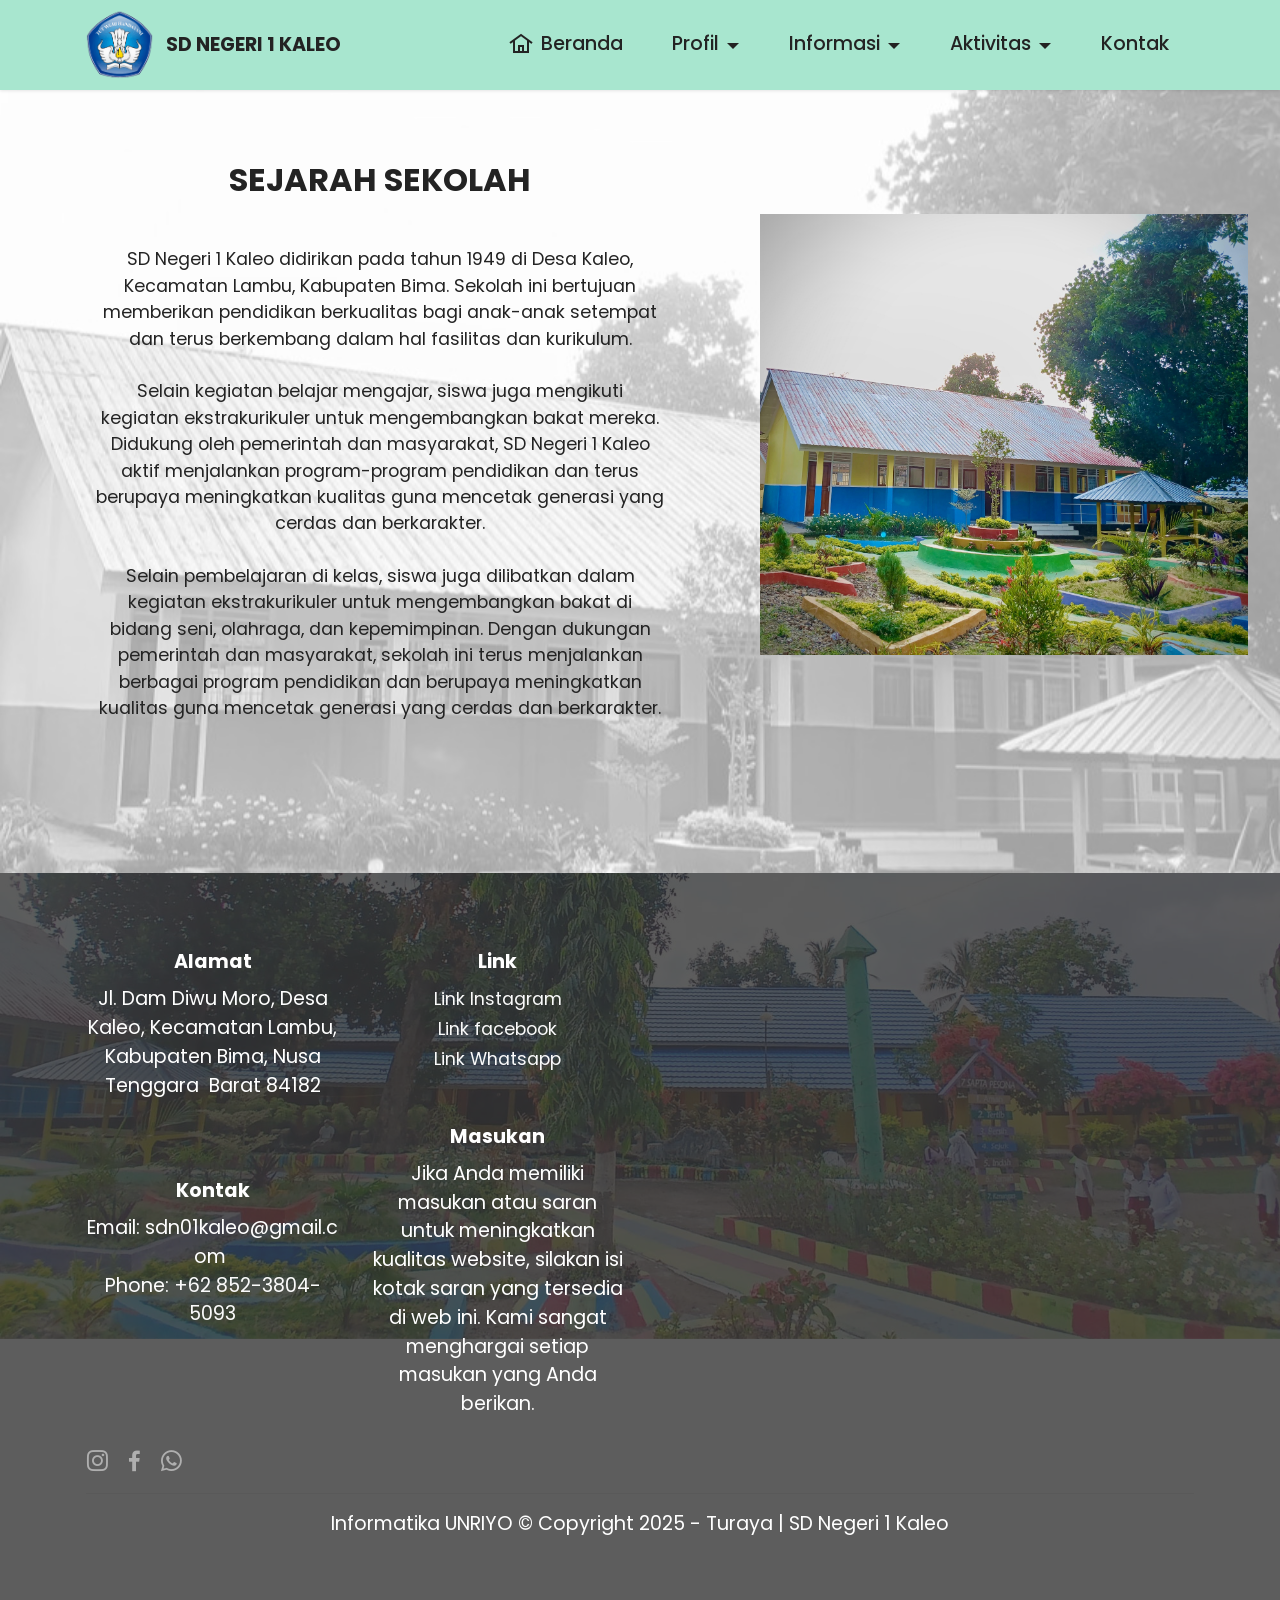
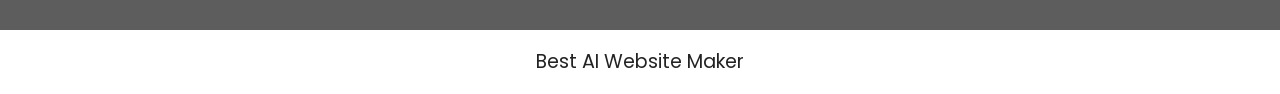
==== page1.html @ a503251d "create github pages" ====
<!DOCTYPE html>
<html  >
<head>
  <!-- Site made with Mobirise Website Builder v6.0.6, https://mobirise.com -->
  <meta charset="UTF-8">
  <meta http-equiv="X-UA-Compatible" content="IE=edge">
  <meta name="generator" content="Mobirise v6.0.6, mobirise.com">
  <meta name="viewport" content="width=device-width, initial-scale=1, minimum-scale=1">
  <link rel="shortcut icon" href="assets/images/lambang-tut-wuri-handayani-removebg-preview-153x156.png" type="image/x-icon">
  <meta name="description" content="">
  
  
  <title>Sejarah Sekolah</title>
  <link rel="stylesheet" href="assets/web/assets/mobirise-icons2/mobirise2.css">
  <link rel="stylesheet" href="assets/bootstrap/css/bootstrap.min.css">
  <link rel="stylesheet" href="assets/bootstrap/css/bootstrap-grid.min.css">
  <link rel="stylesheet" href="assets/bootstrap/css/bootstrap-reboot.min.css">
  <link rel="stylesheet" href="assets/parallax/jarallax.css">
  <link rel="stylesheet" href="assets/dropdown/css/style.css">
  <link rel="stylesheet" href="assets/socicon/css/styles.css">
  <link rel="stylesheet" href="assets/theme/css/style.css">
  <link rel="preload" href="https://fonts.googleapis.com/css?family=Poppins:100,100i,200,200i,300,300i,400,400i,500,500i,600,600i,700,700i,800,800i,900,900i&display=swap" as="style" onload="this.onload=null;this.rel='stylesheet'">
  <noscript><link rel="stylesheet" href="https://fonts.googleapis.com/css?family=Poppins:100,100i,200,200i,300,300i,400,400i,500,500i,600,600i,700,700i,800,800i,900,900i&display=swap"></noscript>
  <link rel="preload" as="style" href="assets/mobirise/css/mbr-additional.css?v=3NUnXp"><link rel="stylesheet" href="assets/mobirise/css/mbr-additional.css?v=3NUnXp" type="text/css">

  
  
  
</head>
<body>
  
  <section data-bs-version="5.1" class="menu menu3 cid-uND3jdGq7U" once="menu" id="menu3-2">
    
    <nav class="navbar navbar-dropdown navbar-fixed-top navbar-expand-lg">
        <div class="container">
            <div class="navbar-brand">
                <span class="navbar-logo">
                    <a href="index.html">
                        <img src="assets/images/lambang-tut-wuri-handayani-removebg-preview-153x156.png" alt="Mobirise" style="height: 4.3rem;">
                    </a>
                </span>
                <span class="navbar-caption-wrap"><a class="navbar-caption text-black display-7" href="index.html">SD NEGERI 1 KALEO</a></span>
            </div>
            <button class="navbar-toggler" type="button" data-toggle="collapse" data-bs-toggle="collapse" data-target="#navbarSupportedContent" data-bs-target="#navbarSupportedContent" aria-controls="navbarNavAltMarkup" aria-expanded="false" aria-label="Toggle navigation">
                <div class="hamburger">
                    <span></span>
                    <span></span>
                    <span></span>
                    <span></span>
                </div>
            </button>
            <div class="collapse navbar-collapse" id="navbarSupportedContent">
                <ul class="navbar-nav nav-dropdown nav-right" data-app-modern-menu="true"><li class="nav-item"><a class="nav-link link text-primary display-7" href="index.html"><span class="mobi-mbri mobi-mbri-home mbr-iconfont mbr-iconfont-btn"></span>Beranda</a></li>
                    <li class="nav-item dropdown"><a class="nav-link link dropdown-toggle text-primary display-7" href="#" data-toggle="dropdown-submenu" data-bs-toggle="dropdown" aria-expanded="false">Profil</a><div class="dropdown-menu"><a class="dropdown-item text-primary display-7" href="page1.html">Sejarah</a><a class="dropdown-item text-primary display-7" href="page2.html">Visi-Misi dan Tujuan<br></a><a class="dropdown-item text-primary display-7" href="page3.html">Struktur Organisasi<br></a><a class="dropdown-item text-primary display-7" href="page4.html">Galeri</a><a class="dropdown-item text-primary display-7" href="page5.html">Fasilitas Sekolah</a><a class="dropdown-item text-primary display-7" href="page6.html">Tenaga Pendidik</a></div></li>
                    <li class="nav-item dropdown"><a class="nav-link link dropdown-toggle text-primary display-7" href="#" data-toggle="dropdown-submenu" data-bs-toggle="dropdown" aria-expanded="false">Informasi</a><div class="dropdown-menu"><a class="dropdown-item text-primary display-7" href="page7.html">Pengumuman</a><a class="dropdown-item text-primary display-7" href="page8.html">Sistem Penerimaan Peserta Didik Baru</a></div>
                    </li><li class="nav-item dropdown"><a class="nav-link link dropdown-toggle text-primary display-7" href="#" aria-expanded="false" data-toggle="dropdown-submenu" data-bs-toggle="dropdown">Aktivitas</a><div class="dropdown-menu"><a class="dropdown-item text-primary display-7" href="page9.html" aria-expanded="false">Kegiatan</a><a class="dropdown-item text-primary display-7" href="page10.html" aria-expanded="false">Ekstrakurikuler</a></div></li><li class="nav-item"><a class="nav-link link text-primary display-7" href="page11.html" aria-expanded="false">Kontak</a></li></ul>
                
                
            </div>
        </div>
    </nav>
</section>

<section data-bs-version="5.1" class="header14 cid-uNDjmhnJLY mbr-parallax-background" id="header14-o">

    

    <div class="mbr-overlay" style="opacity: 0.6; background-color: rgb(255, 255, 255);"></div>

    <div class="container-fluid">
        <div class="row justify-content-center align-items-center">
            <div class="col-12 col-md-5 image-wrapper">
                <img src="assets/images/gedung.jpeg" alt="Mobirise">
            </div>
            <div class="col-12 col-md">
                <div class="text-wrapper">
                    <h1 class="mbr-section-title mbr-fonts-style mb-3 display-5">
                        <strong><br></strong><br><strong>SEJARAH SEKOLAH</strong><strong><br></strong></h1>
                    <p class="mbr-text mbr-fonts-style display-4"><br>SD Negeri 1 Kaleo didirikan pada tahun 1949 di Desa Kaleo, Kecamatan Lambu, Kabupaten Bima. Sekolah ini bertujuan memberikan pendidikan berkualitas bagi anak-anak setempat dan terus berkembang dalam hal fasilitas dan kurikulum.<br><br>Selain kegiatan belajar mengajar, siswa juga mengikuti kegiatan ekstrakurikuler untuk mengembangkan bakat mereka. Didukung oleh pemerintah dan masyarakat, SD Negeri 1 Kaleo aktif menjalankan program-program pendidikan dan terus berupaya meningkatkan kualitas guna mencetak generasi yang cerdas dan berkarakter.<br><br>Selain pembelajaran di kelas, siswa juga dilibatkan dalam kegiatan ekstrakurikuler untuk mengembangkan bakat di bidang seni, olahraga, dan kepemimpinan. Dengan dukungan pemerintah dan masyarakat, sekolah ini terus menjalankan berbagai program pendidikan dan berupaya meningkatkan kualitas guna mencetak generasi yang cerdas dan berkarakter.</p><p></p><p></p><p></p><br><p></p><p></p><p></p><p></p><p>&nbsp; &nbsp;&nbsp;</p><p></p>
                    
                </div>
            </div>
        </div>
    </div>
</section>

<section data-bs-version="5.1" class="footer6 cid-uNDjqz9mvF mbr-parallax-background" once="footers" id="footer6-p">

    

    <div class="mbr-overlay" style="opacity: 0.8; background-color: rgb(53, 53, 53);"></div>

    <div class="container">
        <div class="row content mbr-white">
            <div class="col-12 col-md-3 mbr-fonts-style display-7">
                <h5 class="mbr-section-subtitle mbr-fonts-style mb-2 display-7">
                    <strong>Alamat</strong></h5>
                <p class="mbr-text mbr-fonts-style display-7">Jl. Dam Diwu Moro, Desa Kaleo, Kecamatan Lambu, Kabupaten Bima, Nusa Tenggara&nbsp; Barat 84182</p> <br>
                <h5 class="mbr-section-subtitle mbr-fonts-style mb-2 mt-4 display-7"><strong>Kontak</strong></h5>
                <p class="mbr-text mbr-fonts-style mb-4 display-7">
                    Email:&nbsp;sdn01kaleo@gmail.com&nbsp;<br>
                    Phone: <a href="tel:+6285238045093" class="text-white">+62 852-3804-5093</a><br></p>
            </div>
            <div class="col-12 col-md-3 mbr-fonts-style display-4">
                <h5 class="mbr-section-subtitle mbr-fonts-style mb-2 display-7">
                    <strong>Link</strong></h5>
                <ul class="list mbr-fonts-style mb-4 display-4">
                    <li class="mbr-text item-wrap"><a href="https://www.instagram.com/sdn1kaleo_official?igsh=MXcyemF6dzR6Y2NydA%3D%3D&utm_source=qr" class="text-white">Link&nbsp;Instagram</a></li><a href="https://www.instagram.com/sdn1kaleo_official?igsh=MXcyemF6dzR6Y2NydA%3D%3D&utm_source=qr" class="text-primary">
                    </a><li class="mbr-text item-wrap"><a href="https://www.facebook.com/profile.php?id=100089168240609&mibextid=wwXIfr&mibextid=wwXIfr" class="text-white text-primary">Link facebook</a></li><li class="mbr-text item-wrap"><a href="https://wa.me/6285238045093" class="text-white">Link Whatsapp</a></li>
                </ul>
                <h5 class="mbr-section-subtitle mbr-fonts-style mb-2 mt-5 display-7"><strong>Masukan</strong></h5>
                <p class="mbr-text mbr-fonts-style mb-4 display-7">Jika Anda memiliki masukan atau saran untuk meningkatkan kualitas website, silakan isi kotak saran yang tersedia di web ini. Kami sangat menghargai setiap masukan yang Anda berikan.
                </p>
            </div>
            <div class="col-12 col-md-6">
                <div class="google-map"><iframe frameborder="0" style="border:0" src="https://www.google.com/maps/embed?pb=!1m14!1m8!1m3!1d317.45353142539034!2d118.96976857111771!3d-8.576468698439877!3m2!1i1024!2i768!4f13.1!3m3!1m2!1s0x2db5996d97cd1fa3%3A0xad71e344f1a1a4b1!2sKaleo!5e1!3m2!1sen!2sid!4v1747986948849!5m2!1sen!2sid" allowfullscreen=""></iframe></div>
            </div>
            <div class="col-md-6">
                <div class="social-list align-left">
                    <div class="soc-item">
                        <a href="https://www.instagram.com/sdn1kaleo_official?igsh=MXcyemF6dzR6Y2NydA%3D%3D&utm_source=qr">
                            <span class="mbr-iconfont mbr-iconfont-social socicon-instagram socicon"></span>
                        </a>
                    </div>
                    <div class="soc-item">
                        
                            <a href="https://www.facebook.com/profile.php?id=100089168240609&mibextid=wwXIfr&mibextid=wwXIfr"><span class="mbr-iconfont mbr-iconfont-social socicon-facebook socicon"></span></a>
                        
                    </div>
                    <div class="soc-item">
                        <a href="https://wa.me/6285238045093" target="_blank">
                            <span class="mbr-iconfont mbr-iconfont-social socicon-whatsapp socicon"></span>
                        </a>
                    </div>
                    
                    
                    
                </div>
            </div>
        </div>
        <div class="footer-lower">
            <div class="media-container-row">
                <div class="col-sm-12">
                    <hr>
                </div>
            </div>
            <div class="col-sm-12 copyright pl-0">
                <p class="mbr-text mbr-fonts-style mbr-white display-7">Informatika UNRIYO © Copyright 2025 - Turaya | SD Negeri 1 Kaleo</p>
            </div>
        </div>
    </div>
</section><section class="display-7" style="padding: 0;align-items: center;justify-content: center;flex-wrap: wrap;    align-content: center;display: flex;position: relative;height: 4rem;"><a href="https://mobiri.se/3966347" style="flex: 1 1;height: 4rem;position: absolute;width: 100%;z-index: 1;"><img alt="" style="height: 4rem;" src="[data-uri]"></a><p style="margin: 0;text-align: center;" class="display-7">&#8204;</p><a style="z-index:1" href="https://mobirise.com/builder/ai-website-maker.html">Best AI Website Maker</a></section><script src="assets/bootstrap/js/bootstrap.bundle.min.js"></script>  <script src="assets/parallax/jarallax.js"></script>  <script src="assets/smoothscroll/smooth-scroll.js"></script>  <script src="assets/ytplayer/index.js"></script>  <script src="assets/dropdown/js/navbar-dropdown.js"></script>  <script src="assets/theme/js/script.js"></script>  
  
  
</body>
</html>
---- assets/web/assets/mobirise-icons2/mobirise2.css ----
@font-face {
  font-family: 'Moririse2';
  font-display: swap;
  src:  url('mobirise2.eot?f2bix4');
  src:  url('mobirise2.eot?f2bix4#iefix') format('embedded-opentype'),
    url('mobirise2.ttf?f2bix4') format('truetype'),
    url('mobirise2.woff?f2bix4') format('woff'),
    url('mobirise2.svg?f2bix4#mobirise2') format('svg');
  font-weight: normal;
  font-style: normal;
}

[class^="mobi-"], [class*=" mobi-"] {
  /* use !important to prevent issues with browser extensions that change fonts */
  font-family: 'Moririse2' !important;
  speak: none;
  font-style: normal;
  font-weight: normal;
  font-variant: normal;
  text-transform: none;
  line-height: 1;

  /* Better Font Rendering =========== */
  -webkit-font-smoothing: antialiased;
  -moz-osx-font-smoothing: grayscale;
}

.mobi-mbri-add-submenu:before {
  content: "\e900";
}
.mobi-mbri-alert:before {
  content: "\e901";
}
.mobi-mbri-align-center:before {
  content: "\e902";
}
.mobi-mbri-align-justify:before {
  content: "\e903";
}
.mobi-mbri-align-left:before {
  content: "\e904";
}
.mobi-mbri-align-right:before {
  content: "\e905";
}
.mobi-mbri-android:before {
  content: "\e906";
}
.mobi-mbri-apple:before {
  content: "\e907";
}
.mobi-mbri-arrow-down:before {
  content: "\e908";
}
.mobi-mbri-arrow-next:before {
  content: "\e909";
}
.mobi-mbri-arrow-prev:before {
  content: "\e90a";
}
.mobi-mbri-arrow-up:before {
  content: "\e90b";
}
.mobi-mbri-bold:before {
  content: "\e90c";
}
.mobi-mbri-bookmark:before {
  content: "\e90d";
}
.mobi-mbri-bootstrap:before {
  content: "\e90e";
}
.mobi-mbri-briefcase:before {
  content: "\e90f";
}
.mobi-mbri-browse:before {
  content: "\e910";
}
.mobi-mbri-bulleted-list:before {
  content: "\e911";
}
.mobi-mbri-calendar:before {
  content: "\e912";
}
.mobi-mbri-camera:before {
  content: "\e913";
}
.mobi-mbri-cart-add:before {
  content: "\e914";
}
.mobi-mbri-cart-full:before {
  content: "\e915";
}
.mobi-mbri-cash:before {
  content: "\e916";
}
.mobi-mbri-change-style:before {
  content: "\e917";
}
.mobi-mbri-chat:before {
  content: "\e918";
}
.mobi-mbri-clock:before {
  content: "\e919";
}
.mobi-mbri-close:before {
  content: "\e91a";
}
.mobi-mbri-cloud:before {
  content: "\e91b";
}
.mobi-mbri-code:before {
  content: "\e91c";
}
.mobi-mbri-contact-form:before {
  content: "\e91d";
}
.mobi-mbri-credit-card:before {
  content: "\e91e";
}
.mobi-mbri-cursor-click:before {
  content: "\e91f";
}
.mobi-mbri-cust-feedback:before {
  content: "\e920";
}
.mobi-mbri-database:before {
  content: "\e921";
}
.mobi-mbri-delivery:before {
  content: "\e922";
}
.mobi-mbri-desktop:before {
  content: "\e923";
}
.mobi-mbri-devices:before {
  content: "\e924";
}
.mobi-mbri-down:before {
  content: "\e925";
}
.mobi-mbri-download-2:before {
  content: "\e926";
}
.mobi-mbri-download:before {
  content: "\e927";
}
.mobi-mbri-drag-n-drop-2:before {
  content: "\e928";
}
.mobi-mbri-drag-n-drop:before {
  content: "\e929";
}
.mobi-mbri-edit-2:before {
  content: "\e92a";
}
.mobi-mbri-edit:before {
  content: "\e92b";
}
.mobi-mbri-error:before {
  content: "\e92c";
}
.mobi-mbri-extension:before {
  content: "\e92d";
}
.mobi-mbri-features:before {
  content: "\e92e";
}
.mobi-mbri-file:before {
  content: "\e92f";
}
.mobi-mbri-flag:before {
  content: "\e930";
}
.mobi-mbri-folder:before {
  content: "\e931";
}
.mobi-mbri-gift:before {
  content: "\e932";
}
.mobi-mbri-github:before {
  content: "\e933";
}
.mobi-mbri-globe-2:before {
  content: "\e934";
}
.mobi-mbri-globe:before {
  content: "\e935";
}
.mobi-mbri-growing-chart:before {
  content: "\e936";
}
.mobi-mbri-hearth:before {
  content: "\e937";
}
.mobi-mbri-help:before {
  content: "\e938";
}
.mobi-mbri-home:before {
  content: "\e939";
}
.mobi-mbri-hot-cup:before {
  content: "\e93a";
}
.mobi-mbri-idea:before {
  content: "\e93b";
}
.mobi-mbri-image-gallery:before {
  content: "\e93c";
}
.mobi-mbri-image-slider:before {
  content: "\e93d";
}
.mobi-mbri-info:before {
  content: "\e93e";
}
.mobi-mbri-italic:before {
  content: "\e93f";
}
.mobi-mbri-key:before {
  content: "\e940";
}
.mobi-mbri-laptop:before {
  content: "\e941";
}
.mobi-mbri-layers:before {
  content: "\e942";
}
.mobi-mbri-left-right:before {
  content: "\e943";
}
.mobi-mbri-left:before {
  content: "\e944";
}
.mobi-mbri-letter:before {
  content: "\e945";
}
.mobi-mbri-like:before {
  content: "\e946";
}
.mobi-mbri-link:before {
  content: "\e947";
}
.mobi-mbri-lock:before {
  content: "\e948";
}
.mobi-mbri-login:before {
  content: "\e949";
}
.mobi-mbri-logout:before {
  content: "\e94a";
}
.mobi-mbri-magic-stick:before {
  content: "\e94b";
}
.mobi-mbri-map-pin:before {
  content: "\e94c";
}
.mobi-mbri-menu:before {
  content: "\e94d";
}
.mobi-mbri-mobile-2:before {
  content: "\e94e";
}
.mobi-mbri-mobile-horizontal:before {
  content: "\e94f";
}
.mobi-mbri-mobile:before {
  content: "\e950";
}
.mobi-mbri-mobirise:before {
  content: "\e951";
}
.mobi-mbri-more-horizontal:before {
  content: "\e952";
}
.mobi-mbri-more-vertical:before {
  content: "\e953";
}
.mobi-mbri-music:before {
  content: "\e954";
}
.mobi-mbri-new-file:before {
  content: "\e955";
}
.mobi-mbri-numbered-list:before {
  content: "\e956";
}
.mobi-mbri-opened-folder:before {
  content: "\e957";
}
.mobi-mbri-pages:before {
  content: "\e958";
}
.mobi-mbri-paper-plane:before {
  content: "\e959";
}
.mobi-mbri-paperclip:before {
  content: "\e95a";
}
.mobi-mbri-phone:before {
  content: "\e95b";
}
.mobi-mbri-photo:before {
  content: "\e95c";
}
.mobi-mbri-photos:before {
  content: "\e95d";
}
.mobi-mbri-pin:before {
  content: "\e95e";
}
.mobi-mbri-play:before {
  content: "\e95f";
}
.mobi-mbri-plus:before {
  content: "\e960";
}
.mobi-mbri-preview:before {
  content: "\e961";
}
.mobi-mbri-print:before {
  content: "\e962";
}
.mobi-mbri-protect:before {
  content: "\e963";
}
.mobi-mbri-question:before {
  content: "\e964";
}
.mobi-mbri-quote-left:before {
  content: "\e965";
}
.mobi-mbri-quote-right:before {
  content: "\e966";
}
.mobi-mbri-redo:before {
  content: "\e967";
}
.mobi-mbri-refresh:before {
  content: "\e968";
}
.mobi-mbri-responsive-2:before {
  content: "\e969";
}
.mobi-mbri-responsive:before {
  content: "\e96a";
}
.mobi-mbri-right:before {
  content: "\e96b";
}
.mobi-mbri-rocket:before {
  content: "\e96c";
}
.mobi-mbri-sad-face:before {
  content: "\e96d";
}
.mobi-mbri-sale:before {
  content: "\e96e";
}
.mobi-mbri-save:before {
  content: "\e96f";
}
.mobi-mbri-search:before {
  content: "\e970";
}
.mobi-mbri-setting-2:before {
  content: "\e971";
}
.mobi-mbri-setting-3:before {
  content: "\e972";
}
.mobi-mbri-setting:before {
  content: "\e973";
}
.mobi-mbri-share:before {
  content: "\e974";
}
.mobi-mbri-shopping-bag:before {
  content: "\e975";
}
.mobi-mbri-shopping-basket:before {
  content: "\e976";
}
.mobi-mbri-shopping-cart:before {
  content: "\e977";
}
.mobi-mbri-sites:before {
  content: "\e978";
}
.mobi-mbri-smile-face:before {
  content: "\e979";
}
.mobi-mbri-speed:before {
  content: "\e97a";
}
.mobi-mbri-star:before {
  content: "\e97b";
}
.mobi-mbri-success:before {
  content: "\e97c";
}
.mobi-mbri-sun:before {
  content: "\e97d";
}
.mobi-mbri-sun2:before {
  content: "\e97e";
}
.mobi-mbri-tablet-vertical:before {
  content: "\e97f";
}
.mobi-mbri-tablet:before {
  content: "\e980";
}
.mobi-mbri-target:before {
  content: "\e981";
}
.mobi-mbri-timer:before {
  content: "\e982";
}
.mobi-mbri-to-ftp:before {
  content: "\e983";
}
.mobi-mbri-to-local-drive:before {
  content: "\e984";
}
.mobi-mbri-touch-swipe:before {
  content: "\e985";
}
.mobi-mbri-touch:before {
  content: "\e986";
}
.mobi-mbri-trash:before {
  content: "\e987";
}
.mobi-mbri-underline:before {
  content: "\e988";
}
.mobi-mbri-undo:before {
  content: "\e989";
}
.mobi-mbri-unlink:before {
  content: "\e98a";
}
.mobi-mbri-unlock:before {
  content: "\e98b";
}
.mobi-mbri-up-down:before {
  content: "\e98c";
}
.mobi-mbri-up:before {
  content: "\e98d";
}
.mobi-mbri-update:before {
  content: "\e98e";
}
.mobi-mbri-upload-2:before {
  content: "\e98f";
}
.mobi-mbri-upload:before {
  content: "\e990";
}
.mobi-mbri-user-2:before {
  content: "\e991";
}
.mobi-mbri-user:before {
  content: "\e992";
}
.mobi-mbri-users:before {
  content: "\e993";
}
.mobi-mbri-video-play:before {
  content: "\e994";
}
.mobi-mbri-video:before {
  content: "\e995";
}
.mobi-mbri-watch:before {
  content: "\e996";
}
.mobi-mbri-website-theme-2:before {
  content: "\e997";
}
.mobi-mbri-website-theme:before {
  content: "\e998";
}
.mobi-mbri-wifi:before {
  content: "\e999";
}
.mobi-mbri-windows:before {
  content: "\e99a";
}
.mobi-mbri-zoom-in:before {
  content: "\e99b";
}
.mobi-mbri-zoom-out:before {
  content: "\e99c";
}
---- assets/parallax/jarallax.css ----
.jarallax {
    position: relative;
    z-index: 0;
}
.jarallax > .jarallax-img {
    position: absolute;
    object-fit: cover;
    /* support for plugin https://github.com/bfred-it/object-fit-images */
    font-family: 'object-fit: cover;';
    top: 0;
    left: 0;
    width: 100%;
    height: 100%;
    z-index: -1;
}
---- assets/dropdown/css/style.css ----
.navbar-dropdown {
  left: 0;
  padding: 0;
  position: absolute;
  right: 0;
  top: 0;
  transition: all 0.45s ease;
  z-index: 1030;
  background: #282828; }
  .navbar-dropdown .navbar-logo {
    margin-right: 0.8rem;
    transition: margin 0.3s ease-in-out;
    vertical-align: middle; }
    .navbar-dropdown .navbar-logo img {
      height: 3.125rem;
      transition: all 0.3s ease-in-out; }
    .navbar-dropdown .navbar-logo.mbr-iconfont {
      font-size: 3.125rem;
      line-height: 3.125rem; }
  .navbar-dropdown .navbar-caption {
    font-weight: 700;
    white-space: normal;
    vertical-align: -4px;
    line-height: 3.125rem !important; }
    .navbar-dropdown .navbar-caption, .navbar-dropdown .navbar-caption:hover {
      color: inherit;
      text-decoration: none; }
  .navbar-dropdown .mbr-iconfont + .navbar-caption {
    vertical-align: -1px; }
  .navbar-dropdown.navbar-fixed-top {
    position: fixed; }
  .navbar-dropdown .navbar-brand span {
    vertical-align: -4px; }
  .navbar-dropdown.bg-color.transparent {
    background: none; }
  .navbar-dropdown.navbar-short .navbar-brand {
    padding: 0.625rem 0; }
    .navbar-dropdown.navbar-short .navbar-brand span {
      vertical-align: -1px; }
  .navbar-dropdown.navbar-short .navbar-caption {
    line-height: 2.375rem !important;
    vertical-align: -2px; }
  .navbar-dropdown.navbar-short .navbar-logo {
    margin-right: 0.5rem; }
    .navbar-dropdown.navbar-short .navbar-logo img {
      height: 2.375rem; }
    .navbar-dropdown.navbar-short .navbar-logo.mbr-iconfont {
      font-size: 2.375rem;
      line-height: 2.375rem; }
  .navbar-dropdown.navbar-short .mbr-table-cell {
    height: 3.625rem; }
  .navbar-dropdown .navbar-close {
    left: 0.6875rem;
    position: fixed;
    top: 0.75rem;
    z-index: 1000; }
  .navbar-dropdown .hamburger-icon {
    content: "";
    display: inline-block;
    vertical-align: middle;
    width: 16px;
    -webkit-box-shadow: 0 -6px 0 1px #282828,0 0 0 1px #282828,0 6px 0 1px #282828;
    -moz-box-shadow: 0 -6px 0 1px #282828,0 0 0 1px #282828,0 6px 0 1px #282828;
    box-shadow: 0 -6px 0 1px #282828,0 0 0 1px #282828,0 6px 0 1px #282828; }

.dropdown-menu .dropdown-toggle[data-toggle="dropdown-submenu"]::after {
  border-bottom: 0.35em solid transparent;
  border-left: 0.35em solid;
  border-right: 0;
  border-top: 0.35em solid transparent;
  margin-left: 0.3rem; }

.dropdown-menu .dropdown-item:focus {
  outline: 0; }

.nav-dropdown {
  font-size: 0.75rem;
  font-weight: 500;
  height: auto !important; }
  .nav-dropdown .nav-btn {
    padding-left: 1rem; }
  .nav-dropdown .link {
    margin: .667em 1.667em;
    font-weight: 500;
    padding: 0;
    transition: color .2s ease-in-out; }
    .nav-dropdown .link.dropdown-toggle {
      margin-right: 2.583em; }
      .nav-dropdown .link.dropdown-toggle::after {
        margin-left: .25rem;
        border-top: 0.35em solid;
        border-right: 0.35em solid transparent;
        border-left: 0.35em solid transparent;
        border-bottom: 0; }
      .nav-dropdown .link.dropdown-toggle[aria-expanded="true"] {
        margin: 0;
        padding: 0.667em 3.263em  0.667em 1.667em; }
  .nav-dropdown .link::after,
  .nav-dropdown .dropdown-item::after {
    color: inherit; }
  .nav-dropdown .btn {
    font-size: 0.75rem;
    font-weight: 700;
    letter-spacing: 0;
    margin-bottom: 0;
    padding-left: 1.25rem;
    padding-right: 1.25rem; }
  .nav-dropdown .dropdown-menu {
    border-radius: 0;
    border: 0;
    left: 0;
    margin: 0;
    padding-bottom: 1.25rem;
    padding-top: 1.25rem;
    position: relative; }
  .nav-dropdown .dropdown-submenu {
    margin-left: 0.125rem;
    top: 0; }
  .nav-dropdown .dropdown-item {
    font-weight: 500;
    line-height: 2;
    padding: 0.3846em 4.615em 0.3846em 1.5385em;
    position: relative;
    transition: color .2s ease-in-out, background-color .2s ease-in-out; }
    .nav-dropdown .dropdown-item::after {
      margin-top: -0.3077em;
      position: absolute;
      right: 1.1538em;
      top: 50%; }
    .nav-dropdown .dropdown-item:focus, .nav-dropdown .dropdown-item:hover {
      background: none; }

@media (max-width: 767px) {
  .nav-dropdown.navbar-toggleable-sm {
    bottom: 0;
    display: none;
    left: 0;
    overflow-x: hidden;
    position: fixed;
    top: 0;
    transform: translateX(-100%);
    -ms-transform: translateX(-100%);
    -webkit-transform: translateX(-100%);
    width: 18.75rem;
    z-index: 999; } }
.nav-dropdown.navbar-toggleable-xl {
  bottom: 0;
  display: none;
  left: 0;
  overflow-x: hidden;
  position: fixed;
  top: 0;
  transform: translateX(-100%);
  -ms-transform: translateX(-100%);
  -webkit-transform: translateX(-100%);
  width: 18.75rem;
  z-index: 999; }

.nav-dropdown-sm {
  display: block !important;
  overflow-x: hidden;
  overflow: auto;
  padding-top: 3.875rem; }
  .nav-dropdown-sm::after {
    content: "";
    display: block;
    height: 3rem;
    width: 100%; }
  .nav-dropdown-sm.collapse.in ~ .navbar-close {
    display: block !important; }
  .nav-dropdown-sm.collapsing, .nav-dropdown-sm.collapse.in {
    transform: translateX(0);
    -ms-transform: translateX(0);
    -webkit-transform: translateX(0);
    transition: all 0.25s ease-out;
    -webkit-transition: all 0.25s ease-out;
    background: #282828; }
  .nav-dropdown-sm.collapsing[aria-expanded="false"] {
    transform: translateX(-100%);
    -ms-transform: translateX(-100%);
    -webkit-transform: translateX(-100%); }
  .nav-dropdown-sm .nav-item {
    display: block;
    margin-left: 0 !important;
    padding-left: 0; }
  .nav-dropdown-sm .link,
  .nav-dropdown-sm .dropdown-item {
    border-top: 1px dotted rgba(255, 255, 255, 0.1);
    font-size: 0.8125rem;
    line-height: 1.6;
    margin: 0 !important;
    padding: 0.875rem 2.4rem 0.875rem 1.5625rem !important;
    position: relative;
    white-space: normal; }
    .nav-dropdown-sm .link:focus, .nav-dropdown-sm .link:hover,
    .nav-dropdown-sm .dropdown-item:focus,
    .nav-dropdown-sm .dropdown-item:hover {
      background: rgba(0, 0, 0, 0.2) !important;
      color: #c0a375; }
  .nav-dropdown-sm .nav-btn {
    position: relative;
    padding: 1.5625rem 1.5625rem 0 1.5625rem; }
    .nav-dropdown-sm .nav-btn::before {
      border-top: 1px dotted rgba(255, 255, 255, 0.1);
      content: "";
      left: 0;
      position: absolute;
      top: 0;
      width: 100%; }
    .nav-dropdown-sm .nav-btn + .nav-btn {
      padding-top: 0.625rem; }
      .nav-dropdown-sm .nav-btn + .nav-btn::before {
        display: none; }
  .nav-dropdown-sm .btn {
    padding: 0.625rem 0; }
  .nav-dropdown-sm .dropdown-toggle[data-toggle="dropdown-submenu"]::after {
    margin-left: .25rem;
    border-top: 0.35em solid;
    border-right: 0.35em solid transparent;
    border-left: 0.35em solid transparent;
    border-bottom: 0; }
  .nav-dropdown-sm .dropdown-toggle[data-toggle="dropdown-submenu"][aria-expanded="true"]::after {
    border-top: 0;
    border-right: 0.35em solid transparent;
    border-left: 0.35em solid transparent;
    border-bottom: 0.35em solid; }
  .nav-dropdown-sm .dropdown-menu {
    margin: 0;
    padding: 0;
    position: relative;
    top: 0;
    left: 0;
    width: 100%;
    border: 0;
    float: none;
    border-radius: 0;
    background: none; }
  .nav-dropdown-sm .dropdown-submenu {
    left: 100%;
    margin-left: 0.125rem;
    margin-top: -1.25rem;
    top: 0; }

.navbar-toggleable-sm .nav-dropdown .dropdown-menu {
  position: absolute; }

.navbar-toggleable-sm .nav-dropdown .dropdown-submenu {
  left: 100%;
  margin-left: 0.125rem;
  margin-top: -1.25rem;
  top: 0; }

.navbar-toggleable-sm.opened .nav-dropdown .dropdown-menu {
  position: relative; }

.navbar-toggleable-sm.opened .nav-dropdown .dropdown-submenu {
  left: 0;
  margin-left: 00rem;
  margin-top: 0rem;
  top: 0; }

.is-builder .nav-dropdown.collapsing {
  transition: none !important; }
---- assets/socicon/css/styles.css ----
@charset "UTF-8";

@font-face {
  font-family: 'Socicon';
  src:  url('../fonts/socicon.eot');
  src:  url('../fonts/socicon.eot?#iefix') format('embedded-opentype'),
    url('../fonts/socicon.woff2') format('woff2'),
    url('../fonts/socicon.ttf') format('truetype'),
    url('../fonts/socicon.woff') format('woff'),
    url('../fonts/socicon.svg#socicon') format('svg');
  font-weight: normal;
  font-style: normal;
  font-display: swap;
}

[data-icon]:before {
  font-family: "socicon" !important;
  content: attr(data-icon);
  font-style: normal !important;
  font-weight: normal !important;
  font-variant: normal !important;
  text-transform: none !important;
  speak: none;
  line-height: 1;
  -webkit-font-smoothing: antialiased;
  -moz-osx-font-smoothing: grayscale;
}

[class^="socicon-"], [class*=" socicon-"] {
  /* use !important to prevent issues with browser extensions that change fonts */
  font-family: 'Socicon' !important;
  speak: none;
  font-style: normal;
  font-weight: normal;
  font-variant: normal;
  text-transform: none;
  line-height: 1;

  /* Better Font Rendering =========== */
  -webkit-font-smoothing: antialiased;
  -moz-osx-font-smoothing: grayscale;
}

.socicon-500px:before {
  content: "\e000";
}
.socicon-8tracks:before {
  content: "\e001";
}
.socicon-airbnb:before {
  content: "\e002";
}
.socicon-alliance:before {
  content: "\e003";
}
.socicon-amazon:before {
  content: "\e004";
}
.socicon-amplement:before {
  content: "\e005";
}
.socicon-android:before {
  content: "\e006";
}
.socicon-angellist:before {
  content: "\e007";
}
.socicon-apple:before {
  content: "\e008";
}
.socicon-appnet:before {
  content: "\e009";
}
.socicon-baidu:before {
  content: "\e00a";
}
.socicon-bandcamp:before {
  content: "\e00b";
}
.socicon-battlenet:before {
  content: "\e00c";
}
.socicon-mixer:before {
  content: "\e00d";
}
.socicon-bebee:before {
  content: "\e00e";
}
.socicon-bebo:before {
  content: "\e00f";
}
.socicon-behance:before {
  content: "\e010";
}
.socicon-blizzard:before {
  content: "\e011";
}
.socicon-blogger:before {
  content: "\e012";
}
.socicon-buffer:before {
  content: "\e013";
}
.socicon-chrome:before {
  content: "\e014";
}
.socicon-coderwall:before {
  content: "\e015";
}
.socicon-curse:before {
  content: "\e016";
}
.socicon-dailymotion:before {
  content: "\e017";
}
.socicon-deezer:before {
  content: "\e018";
}
.socicon-delicious:before {
  content: "\e019";
}
.socicon-deviantart:before {
  content: "\e01a";
}
.socicon-diablo:before {
  content: "\e01b";
}
.socicon-digg:before {
  content: "\e01c";
}
.socicon-discord:before {
  content: "\e01d";
}
.socicon-disqus:before {
  content: "\e01e";
}
.socicon-douban:before {
  content: "\e01f";
}
.socicon-draugiem:before {
  content: "\e020";
}
.socicon-dribbble:before {
  content: "\e021";
}
.socicon-drupal:before {
  content: "\e022";
}
.socicon-ebay:before {
  content: "\e023";
}
.socicon-ello:before {
  content: "\e024";
}
.socicon-endomodo:before {
  content: "\e025";
}
.socicon-envato:before {
  content: "\e026";
}
.socicon-etsy:before {
  content: "\e027";
}
.socicon-facebook:before {
  content: "\e028";
}
.socicon-feedburner:before {
  content: "\e029";
}
.socicon-filmweb:before {
  content: "\e02a";
}
.socicon-firefox:before {
  content: "\e02b";
}
.socicon-flattr:before {
  content: "\e02c";
}
.socicon-flickr:before {
  content: "\e02d";
}
.socicon-formulr:before {
  content: "\e02e";
}
.socicon-forrst:before {
  content: "\e02f";
}
.socicon-foursquare:before {
  content: "\e030";
}
.socicon-friendfeed:before {
  content: "\e031";
}
.socicon-github:before {
  content: "\e032";
}
.socicon-goodreads:before {
  content: "\e033";
}
.socicon-google:before {
  content: "\e034";
}
.socicon-googlescholar:before {
  content: "\e035";
}
.socicon-googlegroups:before {
  content: "\e036";
}
.socicon-googlephotos:before {
  content: "\e037";
}
.socicon-googleplus:before {
  content: "\e038";
}
.socicon-grooveshark:before {
  content: "\e039";
}
.socicon-hackerrank:before {
  content: "\e03a";
}
.socicon-hearthstone:before {
  content: "\e03b";
}
.socicon-hellocoton:before {
  content: "\e03c";
}
.socicon-heroes:before {
  content: "\e03d";
}
.socicon-smashcast:before {
  content: "\e03e";
}
.socicon-horde:before {
  content: "\e03f";
}
.socicon-houzz:before {
  content: "\e040";
}
.socicon-icq:before {
  content: "\e041";
}
.socicon-identica:before {
  content: "\e042";
}
.socicon-imdb:before {
  content: "\e043";
}
.socicon-instagram:before {
  content: "\e044";
}
.socicon-issuu:before {
  content: "\e045";
}
.socicon-istock:before {
  content: "\e046";
}
.socicon-itunes:before {
  content: "\e047";
}
.socicon-keybase:before {
  content: "\e048";
}
.socicon-lanyrd:before {
  content: "\e049";
}
.socicon-lastfm:before {
  content: "\e04a";
}
.socicon-line:before {
  content: "\e04b";
}
.socicon-linkedin:before {
  content: "\e04c";
}
.socicon-livejournal:before {
  content: "\e04d";
}
.socicon-lyft:before {
  content: "\e04e";
}
.socicon-macos:before {
  content: "\e04f";
}
.socicon-mail:before {
  content: "\e050";
}
.socicon-medium:before {
  content: "\e051";
}
.socicon-meetup:before {
  content: "\e052";
}
.socicon-mixcloud:before {
  content: "\e053";
}
.socicon-modelmayhem:before {
  content: "\e054";
}
.socicon-mumble:before {
  content: "\e055";
}
.socicon-myspace:before {
  content: "\e056";
}
.socicon-newsvine:before {
  content: "\e057";
}
.socicon-nintendo:before {
  content: "\e058";
}
.socicon-npm:before {
  content: "\e059";
}
.socicon-odnoklassniki:before {
  content: "\e05a";
}
.socicon-openid:before {
  content: "\e05b";
}
.socicon-opera:before {
  content: "\e05c";
}
.socicon-outlook:before {
  content: "\e05d";
}
.socicon-overwatch:before {
  content: "\e05e";
}
.socicon-patreon:before {
  content: "\e05f";
}
.socicon-paypal:before {
  content: "\e060";
}
.socicon-periscope:before {
  content: "\e061";
}
.socicon-persona:before {
  content: "\e062";
}
.socicon-pinterest:before {
  content: "\e063";
}
.socicon-play:before {
  content: "\e064";
}
.socicon-player:before {
  content: "\e065";
}
.socicon-playstation:before {
  content: "\e066";
}
.socicon-pocket:before {
  content: "\e067";
}
.socicon-qq:before {
  content: "\e068";
}
.socicon-quora:before {
  content: "\e069";
}
.socicon-raidcall:before {
  content: "\e06a";
}
.socicon-ravelry:before {
  content: "\e06b";
}
.socicon-reddit:before {
  content: "\e06c";
}
.socicon-renren:before {
  content: "\e06d";
}
.socicon-researchgate:before {
  content: "\e06e";
}
.socicon-residentadvisor:before {
  content: "\e06f";
}
.socicon-reverbnation:before {
  content: "\e070";
}
.socicon-rss:before {
  content: "\e071";
}
.socicon-sharethis:before {
  content: "\e072";
}
.socicon-skype:before {
  content: "\e073";
}
.socicon-slideshare:before {
  content: "\e074";
}
.socicon-smugmug:before {
  content: "\e075";
}
.socicon-snapchat:before {
  content: "\e076";
}
.socicon-songkick:before {
  content: "\e077";
}
.socicon-soundcloud:before {
  content: "\e078";
}
.socicon-spotify:before {
  content: "\e079";
}
.socicon-stackexchange:before {
  content: "\e07a";
}
.socicon-stackoverflow:before {
  content: "\e07b";
}
.socicon-starcraft:before {
  content: "\e07c";
}
.socicon-stayfriends:before {
  content: "\e07d";
}
.socicon-steam:before {
  content: "\e07e";
}
.socicon-storehouse:before {
  content: "\e07f";
}
.socicon-strava:before {
  content: "\e080";
}
.socicon-streamjar:before {
  content: "\e081";
}
.socicon-stumbleupon:before {
  content: "\e082";
}
.socicon-swarm:before {
  content: "\e083";
}
.socicon-teamspeak:before {
  content: "\e084";
}
.socicon-teamviewer:before {
  content: "\e085";
}
.socicon-technorati:before {
  content: "\e086";
}
.socicon-telegram:before {
  content: "\e087";
}
.socicon-tripadvisor:before {
  content: "\e088";
}
.socicon-tripit:before {
  content: "\e089";
}
.socicon-triplej:before {
  content: "\e08a";
}
.socicon-tumblr:before {
  content: "\e08b";
}
.socicon-twitch:before {
  content: "\e08c";
}
.socicon-twitter:before {
  content: "\e08d";
}
.socicon-uber:before {
  content: "\e08e";
}
.socicon-ventrilo:before {
  content: "\e08f";
}
.socicon-viadeo:before {
  content: "\e090";
}
.socicon-viber:before {
  content: "\e091";
}
.socicon-viewbug:before {
  content: "\e092";
}
.socicon-vimeo:before {
  content: "\e093";
}
.socicon-vine:before {
  content: "\e094";
}
.socicon-vkontakte:before {
  content: "\e095";
}
.socicon-warcraft:before {
  content: "\e096";
}
.socicon-wechat:before {
  content: "\e097";
}
.socicon-weibo:before {
  content: "\e098";
}
.socicon-whatsapp:before {
  content: "\e099";
}
.socicon-wikipedia:before {
  content: "\e09a";
}
.socicon-windows:before {
  content: "\e09b";
}
.socicon-wordpress:before {
  content: "\e09c";
}
.socicon-wykop:before {
  content: "\e09d";
}
.socicon-xbox:before {
  content: "\e09e";
}
.socicon-xing:before {
  content: "\e09f";
}
.socicon-yahoo:before {
  content: "\e0a0";
}
.socicon-yammer:before {
  content: "\e0a1";
}
.socicon-yandex:before {
  content: "\e0a2";
}
.socicon-yelp:before {
  content: "\e0a3";
}
.socicon-younow:before {
  content: "\e0a4";
}
.socicon-youtube:before {
  content: "\e0a5";
}
.socicon-zapier:before {
  content: "\e0a6";
}
.socicon-zerply:before {
  content: "\e0a7";
}
.socicon-zomato:before {
  content: "\e0a8";
}
.socicon-zynga:before {
  content: "\e0a9";
}
.socicon-bluesky:before {
  content: "\e0aa";
}
.socicon-threads:before {
  content: "\e0ab";
}
.socicon-spreadshirt:before {
  content: "\e901";
}
.socicon-gamejolt:before {
  content: "\e902";
}
.socicon-trello:before {
  content: "\e903";
}
.socicon-tunein:before {
  content: "\e904";
}
.socicon-bloglovin:before {
  content: "\e905";
}
.socicon-gamewisp:before {
  content: "\e906";
}
.socicon-messenger:before {
  content: "\e907";
}
.socicon-pandora:before {
  content: "\e908";
}
.socicon-augment:before {
  content: "\e909";
}
.socicon-bitbucket:before {
  content: "\e90a";
}
.socicon-fyuse:before {
  content: "\e90b";
}
.socicon-yt-gaming:before {
  content: "\e90c";
}
.socicon-sketchfab:before {
  content: "\e90d";
}
.socicon-mobcrush:before {
  content: "\e90e";
}
.socicon-microsoft:before {
  content: "\e90f";
}
.socicon-realtor:before {
  content: "\e910";
}
.socicon-tidal:before {
  content: "\e911";
}
.socicon-qobuz:before {
  content: "\e912";
}
.socicon-natgeo:before {
  content: "\e913";
}
.socicon-mastodon:before {
  content: "\e914";
}
.socicon-unsplash:before {
  content: "\e915";
}
.socicon-homeadvisor:before {
  content: "\e916";
}
.socicon-angieslist:before {
  content: "\e917";
}
.socicon-codepen:before {
  content: "\e918";
}
.socicon-slack:before {
  content: "\e919";
}
.socicon-openaigym:before {
  content: "\e91a";
}
.socicon-logmein:before {
  content: "\e91b";
}
.socicon-fiverr:before {
  content: "\e91c";
}
.socicon-gotomeeting:before {
  content: "\e91d";
}
.socicon-aliexpress:before {
  content: "\e91e";
}
.socicon-guru:before {
  content: "\e91f";
}
.socicon-appstore:before {
  content: "\e920";
}
.socicon-homes:before {
  content: "\e921";
}
.socicon-zoom:before {
  content: "\e922";
}
.socicon-alibaba:before {
  content: "\e923";
}
.socicon-craigslist:before {
  content: "\e924";
}
.socicon-wix:before {
  content: "\e925";
}
.socicon-redfin:before {
  content: "\e926";
}
.socicon-googlecalendar:before {
  content: "\e927";
}
.socicon-shopify:before {
  content: "\e928";
}
.socicon-freelancer:before {
  content: "\e929";
}
.socicon-seedrs:before {
  content: "\e92a";
}
.socicon-bing:before {
  content: "\e92b";
}
.socicon-doodle:before {
  content: "\e92c";
}
.socicon-bonanza:before {
  content: "\e92d";
}
.socicon-squarespace:before {
  content: "\e92e";
}
.socicon-toptal:before {
  content: "\e92f";
}
.socicon-gust:before {
  content: "\e930";
}
.socicon-ask:before {
  content: "\e931";
}
.socicon-trulia:before {
  content: "\e932";
}
.socicon-loomly:before {
  content: "\e933";
}
.socicon-ghost:before {
  content: "\e934";
}
.socicon-upwork:before {
  content: "\e935";
}
.socicon-fundable:before {
  content: "\e936";
}
.socicon-booking:before {
  content: "\e937";
}
.socicon-googlemaps:before {
  content: "\e938";
}
.socicon-zillow:before {
  content: "\e939";
}
.socicon-niconico:before {
  content: "\e93a";
}
.socicon-toneden:before {
  content: "\e93b";
}
.socicon-crunchbase:before {
  content: "\e93c";
}
.socicon-homefy:before {
  content: "\e93d";
}
.socicon-calendly:before {
  content: "\e93e";
}
.socicon-livemaster:before {
  content: "\e93f";
}
.socicon-udemy:before {
  content: "\e940";
}
.socicon-codered:before {
  content: "\e941";
}
.socicon-origin:before {
  content: "\e942";
}
.socicon-nextdoor:before {
  content: "\e943";
}
.socicon-portfolio:before {
  content: "\e944";
}
.socicon-instructables:before {
  content: "\e945";
}
.socicon-gitlab:before {
  content: "\e946";
}
.socicon-hackernews:before {
  content: "\e947";
}
.socicon-smashwords:before {
  content: "\e948";
}
.socicon-kobo:before {
  content: "\e949";
}
.socicon-bookbub:before {
  content: "\e94a";
}
.socicon-mailru:before {
  content: "\e94b";
}
.socicon-moddb:before {
  content: "\e94c";
}
.socicon-indiedb:before {
  content: "\e94d";
}
.socicon-traxsource:before {
  content: "\e94e";
}
.socicon-gamefor:before {
  content: "\e94f";
}
.socicon-pixiv:before {
  content: "\e950";
}
.socicon-myanimelist:before {
  content: "\e951";
}
.socicon-blackberry:before {
  content: "\e952";
}
.socicon-wickr:before {
  content: "\e953";
}
.socicon-spip:before {
  content: "\e954";
}
.socicon-napster:before {
  content: "\e955";
}
.socicon-beatport:before {
  content: "\e956";
}
.socicon-hackerone:before {
  content: "\e957";
}
.socicon-internet:before {
  content: "\e958";
}
.socicon-ubuntu:before {
  content: "\e959";
}
.socicon-artstation:before {
  content: "\e95a";
}
.socicon-invision:before {
  content: "\e95b";
}
.socicon-torial:before {
  content: "\e95c";
}
.socicon-collectorz:before {
  content: "\e95d";
}
.socicon-seenthis:before {
  content: "\e95e";
}
.socicon-googleplaymusic:before {
  content: "\e95f";
}
.socicon-debian:before {
  content: "\e960";
}
.socicon-filmfreeway:before {
  content: "\e961";
}
.socicon-gnome:before {
  content: "\e962";
}
.socicon-itchio:before {
  content: "\e963";
}
.socicon-jamendo:before {
  content: "\e964";
}
.socicon-mix:before {
  content: "\e965";
}
.socicon-sharepoint:before {
  content: "\e966";
}
.socicon-tinder:before {
  content: "\e967";
}
.socicon-windguru:before {
  content: "\e968";
}
.socicon-cdbaby:before {
  content: "\e969";
}
.socicon-elementaryos:before {
  content: "\e96a";
}
.socicon-stage32:before {
  content: "\e96b";
}
.socicon-tiktok:before {
  content: "\e96c";
}
.socicon-gitter:before {
  content: "\e96d";
}
.socicon-letterboxd:before {
  content: "\e96e";
}
.socicon-threema:before {
  content: "\e96f";
}
.socicon-splice:before {
  content: "\e970";
}
.socicon-metapop:before {
  content: "\e971";
}
.socicon-naver:before {
  content: "\e972";
}
.socicon-remote:before {
  content: "\e973";
}
.socicon-flipboard:before {
  content: "\e974";
}
.socicon-googlehangouts:before {
  content: "\e975";
}
.socicon-dlive:before {
  content: "\e976";
}
.socicon-vsco:before {
  content: "\e977";
}
.socicon-stitcher:before {
  content: "\e978";
}
.socicon-avvo:before {
  content: "\e979";
}
.socicon-redbubble:before {
  content: "\e97a";
}
.socicon-society6:before {
  content: "\e97b";
}
.socicon-zazzle:before {
  content: "\e97c";
}
.socicon-eitaa:before {
  content: "\e97d";
}
.socicon-soroush:before {
  content: "\e97e";
}
.socicon-bale:before {
  content: "\e97f";
}
---- assets/theme/css/style.css ----
.engine {
	position: absolute;
	text-indent: -2400px;
	text-align: center;
	padding: 0;
	top: 0;
	left: -2400px;
}@charset "UTF-8";
section {
  background-color: #ffffff;
}

body {
  font-style: normal;
  line-height: 1.5;
  font-weight: 400;
  color: #232323;
  position: relative;
}

button {
  background-color: transparent;
  border-color: transparent;
}

section,
.container,
.container-fluid {
  position: relative;
  word-wrap: break-word;
}

a.mbr-iconfont:hover {
  text-decoration: none;
}

.article .lead p,
.article .lead ul,
.article .lead ol,
.article .lead pre,
.article .lead blockquote {
  margin-bottom: 0;
}

a {
  font-style: normal;
  font-weight: 400;
  cursor: pointer;
}
a, a:hover {
  text-decoration: none;
}

.mbr-section-title {
  font-style: normal;
  line-height: 1.3;
}

.mbr-section-subtitle {
  line-height: 1.3;
}

.mbr-text {
  font-style: normal;
  line-height: 1.7;
}

h1,
h2,
h3,
h4,
h5,
h6,
.display-1,
.display-2,
.display-4,
.display-5,
.display-7,
span,
p,
a {
  line-height: 1;
  word-break: break-word;
  word-wrap: break-word;
  font-weight: 400;
}

b,
strong {
  font-weight: bold;
}

input:-webkit-autofill, input:-webkit-autofill:hover, input:-webkit-autofill:focus, input:-webkit-autofill:active {
  transition-delay: 9999s;
  -webkit-transition-property: background-color, color;
  transition-property: background-color, color;
}

textarea[type=hidden] {
  display: none;
}

section {
  background-position: 50% 50%;
  background-repeat: no-repeat;
  background-size: cover;
}
section .mbr-background-video,
section .mbr-background-video-preview {
  position: absolute;
  bottom: 0;
  left: 0;
  right: 0;
  top: 0;
}

.hidden {
  visibility: hidden;
}

.mbr-z-index20 {
  z-index: 20;
}

/*! Base colors */
.mbr-white {
  color: #ffffff;
}

.mbr-black {
  color: #111111;
}

.mbr-bg-white {
  background-color: #ffffff;
}

.mbr-bg-black {
  background-color: #000000;
}

/*! Text-aligns */
.align-left {
  text-align: left;
}

.align-center {
  text-align: center;
}

.align-right {
  text-align: right;
}

/*! Font-weight  */
.mbr-light {
  font-weight: 300;
}

.mbr-regular {
  font-weight: 400;
}

.mbr-semibold {
  font-weight: 500;
}

.mbr-bold {
  font-weight: 700;
}

/*! Media  */
.media-content {
  flex-basis: 100%;
}

.media-container-row {
  display: flex;
  flex-direction: row;
  flex-wrap: wrap;
  justify-content: center;
  align-content: center;
  align-items: start;
}
.media-container-row .media-size-item {
  width: 400px;
}

.media-container-column {
  display: flex;
  flex-direction: column;
  flex-wrap: wrap;
  justify-content: center;
  align-content: center;
  align-items: stretch;
}
.media-container-column > * {
  width: 100%;
}

@media (min-width: 992px) {
  .media-container-row {
    flex-wrap: nowrap;
  }
}
figure {
  margin-bottom: 0;
  overflow: hidden;
}

figure[mbr-media-size] {
  transition: width 0.1s;
}

img,
iframe {
  display: block;
  width: 100%;
}

.card {
  background-color: transparent;
  border: none;
}

.card-box {
  width: 100%;
}

.card-img {
  text-align: center;
  flex-shrink: 0;
  -webkit-flex-shrink: 0;
}

.media {
  max-width: 100%;
  margin: 0 auto;
}

.mbr-figure {
  align-self: center;
}

.media-container > div {
  max-width: 100%;
}

.mbr-figure img,
.card-img img {
  width: 100%;
}

@media (max-width: 991px) {
  .media-size-item {
    width: auto !important;
  }

  .media {
    width: auto;
  }

  .mbr-figure {
    width: 100% !important;
  }
}
/*! Buttons */
.mbr-section-btn {
  margin-left: -0.6rem;
  margin-right: -0.6rem;
  font-size: 0;
}

.btn {
  font-weight: 600;
  border-width: 1px;
  font-style: normal;
  margin: 0.6rem 0.6rem;
  white-space: normal;
  transition: all 0.2s ease-in-out;
  display: inline-flex;
  align-items: center;
  justify-content: center;
  word-break: break-word;
}

.btn-sm {
  font-weight: 600;
  letter-spacing: 0px;
  transition: all 0.3s ease-in-out;
}

.btn-md {
  font-weight: 600;
  letter-spacing: 0px;
  transition: all 0.3s ease-in-out;
}

.btn-lg {
  font-weight: 600;
  letter-spacing: 0px;
  transition: all 0.3s ease-in-out;
}

.btn-form {
  margin: 0;
}
.btn-form:hover {
  cursor: pointer;
}

nav .mbr-section-btn {
  margin-left: 0rem;
  margin-right: 0rem;
}

/*! Btn icon margin */
.btn .mbr-iconfont,
.btn.btn-sm .mbr-iconfont {
  order: 1;
  cursor: pointer;
  margin-left: 0.5rem;
  vertical-align: sub;
}

.btn.btn-md .mbr-iconfont,
.btn.btn-md .mbr-iconfont {
  margin-left: 0.8rem;
}

.mbr-regular {
  font-weight: 400;
}

.mbr-semibold {
  font-weight: 500;
}

.mbr-bold {
  font-weight: 700;
}

[type=submit] {
  -webkit-appearance: none;
}

/*! Full-screen */
.mbr-fullscreen .mbr-overlay {
  min-height: 100vh;
}

.mbr-fullscreen {
  display: flex;
  display: -moz-flex;
  display: -ms-flex;
  display: -o-flex;
  align-items: center;
  min-height: 100vh;
  padding-top: 3rem;
  padding-bottom: 3rem;
}

/*! Map */
.map {
  height: 25rem;
  position: relative;
}
.map iframe {
  width: 100%;
  height: 100%;
}

/*! Scroll to top arrow */
.mbr-arrow-up {
  bottom: 25px;
  right: 90px;
  position: fixed;
  text-align: right;
  z-index: 5000;
  color: #ffffff;
  font-size: 22px;
}

.mbr-arrow-up a {
  background: rgba(0, 0, 0, 0.2);
  border-radius: 50%;
  color: #fff;
  display: inline-block;
  height: 60px;
  width: 60px;
  border: 2px solid #fff;
  outline-style: none !important;
  position: relative;
  text-decoration: none;
  transition: all 0.3s ease-in-out;
  cursor: pointer;
  text-align: center;
}
.mbr-arrow-up a:hover {
  background-color: rgba(0, 0, 0, 0.4);
}
.mbr-arrow-up a i {
  line-height: 60px;
}

.mbr-arrow-up-icon {
  display: block;
  color: #fff;
}

.mbr-arrow-up-icon::before {
  content: "›";
  display: inline-block;
  font-family: serif;
  font-size: 22px;
  line-height: 1;
  font-style: normal;
  position: relative;
  top: 6px;
  left: -4px;
  transform: rotate(-90deg);
}

/*! Arrow Down */
.mbr-arrow {
  position: absolute;
  bottom: 45px;
  left: 50%;
  width: 60px;
  height: 60px;
  cursor: pointer;
  background-color: rgba(80, 80, 80, 0.5);
  border-radius: 50%;
  transform: translateX(-50%);
}
@media (max-width: 767px) {
  .mbr-arrow {
    display: none;
  }
}
.mbr-arrow > a {
  display: inline-block;
  text-decoration: none;
  outline-style: none;
  -webkit-animation: arrowdown 1.7s ease-in-out infinite;
          animation: arrowdown 1.7s ease-in-out infinite;
  color: #ffffff;
}
.mbr-arrow > a > i {
  position: absolute;
  top: -2px;
  left: 15px;
  font-size: 2rem;
}

#scrollToTop a i::before {
  content: "";
  position: absolute;
  display: block;
  border-bottom: 2.5px solid #fff;
  border-left: 2.5px solid #fff;
  width: 27.8%;
  height: 27.8%;
  left: 50%;
  top: 51%;
  transform: translateY(-30%) translateX(-50%) rotate(135deg);
}

@keyframes arrowdown {
  0% {
    transform: translateY(0px);
  }
  50% {
    transform: translateY(-5px);
  }
  100% {
    transform: translateY(0px);
  }
}
@-webkit-keyframes arrowdown {
  0% {
    transform: translateY(0px);
  }
  50% {
    transform: translateY(-5px);
  }
  100% {
    transform: translateY(0px);
  }
}
@media (max-width: 500px) {
  .mbr-arrow-up {
    left: 0;
    right: 0;
    text-align: center;
  }
}
/*Gradients animation*/
@keyframes gradient-animation {
  from {
    background-position: 0% 100%;
    -webkit-animation-timing-function: ease-in-out;
            animation-timing-function: ease-in-out;
  }
  to {
    background-position: 100% 0%;
    -webkit-animation-timing-function: ease-in-out;
            animation-timing-function: ease-in-out;
  }
}
@-webkit-keyframes gradient-animation {
  from {
    background-position: 0% 100%;
    -webkit-animation-timing-function: ease-in-out;
            animation-timing-function: ease-in-out;
  }
  to {
    background-position: 100% 0%;
    -webkit-animation-timing-function: ease-in-out;
            animation-timing-function: ease-in-out;
  }
}
.bg-gradient {
  background-size: 200% 200%;
  animation: gradient-animation 5s infinite alternate;
  -webkit-animation: gradient-animation 5s infinite alternate;
}

.menu .navbar-brand {
  display: -webkit-flex;
}
.menu .navbar-brand span {
  display: flex;
  display: -webkit-flex;
}
.menu .navbar-brand .navbar-caption-wrap {
  display: -webkit-flex;
}
.menu .navbar-brand .navbar-logo img {
  display: -webkit-flex;
  width: auto;
}
@media (min-width: 768px) and (max-width: 991px) {
  .menu .navbar-toggleable-sm .navbar-nav {
    display: -ms-flexbox;
  }
}
@media (max-width: 991px) {
  .menu .navbar-collapse {
    max-height: 93.5vh;
  }
  .menu .navbar-collapse.show {
    overflow: auto;
  }
}
@media (min-width: 992px) {
  .menu .navbar-nav.nav-dropdown {
    display: -webkit-flex;
  }
  .menu .navbar-toggleable-sm .navbar-collapse {
    display: -webkit-flex !important;
  }
  .menu .collapsed .navbar-collapse {
    max-height: 93.5vh;
  }
  .menu .collapsed .navbar-collapse.show {
    overflow: auto;
  }
}
@media (max-width: 767px) {
  .menu .navbar-collapse {
    max-height: 80vh;
  }
}

.nav-link .mbr-iconfont {
  margin-right: 0.5rem;
}

.navbar {
  display: -webkit-flex;
  -webkit-flex-wrap: wrap;
  -webkit-align-items: center;
  -webkit-justify-content: space-between;
}

.navbar-collapse {
  -webkit-flex-basis: 100%;
  -webkit-flex-grow: 1;
  -webkit-align-items: center;
}

.nav-dropdown .link {
  padding: 0.667em 1.667em !important;
  margin: 0 !important;
}

.nav {
  display: -webkit-flex;
  -webkit-flex-wrap: wrap;
}

.row {
  display: -webkit-flex;
  -webkit-flex-wrap: wrap;
}

.justify-content-center {
  -webkit-justify-content: center;
}

.form-inline {
  display: -webkit-flex;
}

.card-wrapper {
  -webkit-flex: 1;
}

.carousel-control {
  z-index: 10;
  display: -webkit-flex;
}

.carousel-controls {
  display: -webkit-flex;
}

.media {
  display: -webkit-flex;
}

.form-group:focus {
  outline: none;
}

.jq-selectbox__select {
  padding: 7px 0;
  position: relative;
}

.jq-selectbox__dropdown {
  overflow: hidden;
  border-radius: 10px;
  position: absolute;
  top: 100%;
  left: 0 !important;
  width: 100% !important;
}

.jq-selectbox__trigger-arrow {
  right: 0;
  transform: translateY(-50%);
}

.jq-selectbox li {
  padding: 1.07em 0.5em;
}

input[type=range] {
  padding-left: 0 !important;
  padding-right: 0 !important;
}

.modal-dialog,
.modal-content {
  height: 100%;
}

.modal-dialog .carousel-inner {
  height: calc(100vh - 1.75rem);
}
@media (max-width: 575px) {
  .modal-dialog .carousel-inner {
    height: calc(100vh - 1rem);
  }
}

.carousel-item {
  text-align: center;
}

.carousel-item img {
  margin: auto;
}

.navbar-toggler {
  align-self: flex-start;
  padding: 0.25rem 0.75rem;
  font-size: 1.25rem;
  line-height: 1;
  background: transparent;
  border: 1px solid transparent;
  border-radius: 0.25rem;
}

.navbar-toggler:focus,
.navbar-toggler:hover {
  text-decoration: none;
  box-shadow: none;
}

.navbar-toggler-icon {
  display: inline-block;
  width: 1.5em;
  height: 1.5em;
  vertical-align: middle;
  content: "";
  background: no-repeat center center;
  background-size: 100% 100%;
}

.navbar-toggler-left {
  position: absolute;
  left: 1rem;
}

.navbar-toggler-right {
  position: absolute;
  right: 1rem;
}

.card-img {
  width: auto;
}

.menu .navbar.collapsed:not(.beta-menu) {
  flex-direction: column;
}

.carousel-item.active,
.carousel-item-next,
.carousel-item-prev {
  display: flex;
}

.note-air-layout .dropup .dropdown-menu,
.note-air-layout .navbar-fixed-bottom .dropdown .dropdown-menu {
  bottom: initial !important;
}

html,
body {
  height: auto;
  min-height: 100vh;
}

.dropup .dropdown-toggle::after {
  display: none;
}

.form-asterisk {
  font-family: initial;
  position: absolute;
  top: -2px;
  font-weight: normal;
}

.form-control-label {
  position: relative;
  cursor: pointer;
  margin-bottom: 0.357em;
  padding: 0;
}

.alert {
  color: #ffffff;
  border-radius: 0;
  border: 0;
  font-size: 1.1rem;
  line-height: 1.5;
  margin-bottom: 1.875rem;
  padding: 1.25rem;
  position: relative;
  text-align: center;
}
.alert.alert-form::after {
  background-color: inherit;
  bottom: -7px;
  content: "";
  display: block;
  height: 14px;
  left: 50%;
  margin-left: -7px;
  position: absolute;
  transform: rotate(45deg);
  width: 14px;
}

.form-control {
  background-color: #ffffff;
  background-clip: border-box;
  color: #232323;
  line-height: 1rem !important;
  height: auto;
  padding: 0.6rem 1.2rem;
  transition: border-color 0.25s ease 0s;
  border: 1px solid transparent !important;
  border-radius: 4px;
  box-shadow: rgba(0, 0, 0, 0.07) 0px 1px 1px 0px, rgba(0, 0, 0, 0.07) 0px 1px 3px 0px, rgba(0, 0, 0, 0.03) 0px 0px 0px 1px;
}
.form-active .form-control:invalid {
  border-color: red;
}

form .row {
  margin-left: -0.6rem;
  margin-right: -0.6rem;
}
form .row [class*=col] {
  padding-left: 0.6rem;
  padding-right: 0.6rem;
}

form .mbr-section-btn {
  margin: 0;
  padding-left: 0.6rem;
  padding-right: 0.6rem;
}

form .btn {
  display: flex;
  padding: 0.6rem 1.2rem;
  margin: 0;
}

form .form-check-input {
  margin-top: 0.5;
}

textarea.form-control {
  line-height: 1.5rem !important;
}

.form-group {
  margin-bottom: 1.2rem;
}

.form-control,
form .btn {
  min-height: 48px;
}

.gdpr-block label span.textGDPR input[name=gdpr] {
  top: 7px;
}

.form-control:focus {
  box-shadow: none;
}

:focus {
  outline: none;
}

.mbr-overlay {
  background-color: #000;
  bottom: 0;
  left: 0;
  opacity: 0.5;
  position: absolute;
  right: 0;
  top: 0;
  z-index: 0;
  pointer-events: none;
}

blockquote {
  font-style: italic;
  padding: 3rem;
  font-size: 1.09rem;
  position: relative;
  border-left: 3px solid;
}

ul,
ol,
pre,
blockquote {
  margin-bottom: 2.3125rem;
}

.mt-4 {
  margin-top: 2rem !important;
}

.mb-4 {
  margin-bottom: 2rem !important;
}

@media (min-width: 992px) {
  .container {
    padding-left: 16px;
    padding-right: 16px;
  }

  .row {
    margin-left: -16px;
    margin-right: -16px;
  }
  .row > [class*=col] {
    padding-left: 16px;
    padding-right: 16px;
  }
}
@media (min-width: 768px) {
  .container-fluid {
    padding-left: 32px;
    padding-right: 32px;
  }
}
@media (min-width: 768px) and (max-width: 991px) {
  .mbr-container {
    padding-left: 32px;
    padding-right: 32px;
  }
}
@media (max-width: 767px) {
  .mbr-container {
    padding-left: 16px;
    padding-right: 16px;
  }
}
.card-wrapper,
.item-wrapper {
  overflow: hidden;
}

.app-video-wrapper > img {
  opacity: 1;
}

.item {
  position: relative;
}

.dropdown-menu .dropdown-menu {
  left: 100%;
}

.dropdown-item + .dropdown-menu {
  display: none;
}

.dropdown-item:hover + .dropdown-menu,
.dropdown-menu:hover {
  display: block;
}

@media (min-aspect-ratio: 16/9) {
  .mbr-video-foreground {
    height: 300% !important;
    top: -100% !important;
  }
}
@media (max-aspect-ratio: 16/9) {
  .mbr-video-foreground {
    width: 300% !important;
    left: -100% !important;
  }
}
---- assets/mobirise/css/mbr-additional.css ----
body {
  font-family: Jost;
}
.display-1 {
  font-family: 'Poppins', sans-serif;
  font-size: 4.6rem;
  line-height: 1.1;
}
.display-1 > .mbr-iconfont {
  font-size: 5.75rem;
}
.display-2 {
  font-family: 'Poppins', sans-serif;
  font-size: 3rem;
  line-height: 1.1;
}
.display-2 > .mbr-iconfont {
  font-size: 3.75rem;
}
.display-4 {
  font-family: 'Poppins', sans-serif;
  font-size: 1.1rem;
  line-height: 1.5;
}
.display-4 > .mbr-iconfont {
  font-size: 1.375rem;
}
.display-5 {
  font-family: 'Poppins', sans-serif;
  font-size: 2rem;
  line-height: 1.5;
}
.display-5 > .mbr-iconfont {
  font-size: 2.5rem;
}
.display-7 {
  font-family: 'Poppins', sans-serif;
  font-size: 1.2rem;
  line-height: 1.5;
}
.display-7 > .mbr-iconfont {
  font-size: 1.5rem;
}
/* ---- Fluid typography for mobile devices ---- */
/* 1.4 - font scale ratio ( bootstrap == 1.42857 ) */
/* 100vw - current viewport width */
/* (48 - 20)  48 == 48rem == 768px, 20 == 20rem == 320px(minimal supported viewport) */
/* 0.65 - min scale variable, may vary */
@media (max-width: 992px) {
  .display-1 {
    font-size: 3.68rem;
  }
}
@media (max-width: 768px) {
  .display-1 {
    font-size: 3.22rem;
    font-size: calc( 2.26rem + (4.6 - 2.26) * ((100vw - 20rem) / (48 - 20)));
    line-height: calc( 1.1 * (2.26rem + (4.6 - 2.26) * ((100vw - 20rem) / (48 - 20))));
  }
  .display-2 {
    font-size: 2.4rem;
    font-size: calc( 1.7rem + (3 - 1.7) * ((100vw - 20rem) / (48 - 20)));
    line-height: calc( 1.3 * (1.7rem + (3 - 1.7) * ((100vw - 20rem) / (48 - 20))));
  }
  .display-4 {
    font-size: 0.88rem;
    font-size: calc( 1.0350000000000001rem + (1.1 - 1.0350000000000001) * ((100vw - 20rem) / (48 - 20)));
    line-height: calc( 1.4 * (1.0350000000000001rem + (1.1 - 1.0350000000000001) * ((100vw - 20rem) / (48 - 20))));
  }
  .display-5 {
    font-size: 1.6rem;
    font-size: calc( 1.35rem + (2 - 1.35) * ((100vw - 20rem) / (48 - 20)));
    line-height: calc( 1.4 * (1.35rem + (2 - 1.35) * ((100vw - 20rem) / (48 - 20))));
  }
  .display-7 {
    font-size: 0.96rem;
    font-size: calc( 1.07rem + (1.2 - 1.07) * ((100vw - 20rem) / (48 - 20)));
    line-height: calc( 1.4 * (1.07rem + (1.2 - 1.07) * ((100vw - 20rem) / (48 - 20))));
  }
}
/* Buttons */
.btn {
  padding: 0.6rem 1.2rem;
  border-radius: 4px;
}
.btn-sm {
  padding: 0.6rem 1.2rem;
  border-radius: 4px;
}
.btn-md {
  padding: 0.6rem 1.2rem;
  border-radius: 4px;
}
.btn-lg {
  padding: 1rem 2.6rem;
  border-radius: 4px;
}
.bg-primary {
  background-color: #232323 !important;
}
.bg-success {
  background-color: #a8e6cf !important;
}
.bg-info {
  background-color: #47b5ed !important;
}
.bg-warning {
  background-color: #ffe161 !important;
}
.bg-danger {
  background-color: #ff9966 !important;
}
.btn-primary,
.btn-primary:active {
  background-color: #232323 !important;
  border-color: #232323 !important;
  color: #ffffff !important;
  box-shadow: 0 2px 2px 0 rgba(0, 0, 0, 0.2);
}
.btn-primary:hover,
.btn-primary:focus,
.btn-primary.focus,
.btn-primary.active {
  color: #ffffff !important;
  background-color: #000000 !important;
  border-color: #000000 !important;
  box-shadow: 0 2px 5px 0 rgba(0, 0, 0, 0.2);
}
.btn-primary.disabled,
.btn-primary:disabled {
  color: #ffffff !important;
  background-color: #000000 !important;
  border-color: #000000 !important;
}
.btn-secondary,
.btn-secondary:active {
  background-color: #ff6666 !important;
  border-color: #ff6666 !important;
  color: #ffffff !important;
  box-shadow: 0 2px 2px 0 rgba(0, 0, 0, 0.2);
}
.btn-secondary:hover,
.btn-secondary:focus,
.btn-secondary.focus,
.btn-secondary.active {
  color: #ffffff !important;
  background-color: #ff0f0f !important;
  border-color: #ff0f0f !important;
  box-shadow: 0 2px 5px 0 rgba(0, 0, 0, 0.2);
}
.btn-secondary.disabled,
.btn-secondary:disabled {
  color: #ffffff !important;
  background-color: #ff0f0f !important;
  border-color: #ff0f0f !important;
}
.btn-info,
.btn-info:active {
  background-color: #47b5ed !important;
  border-color: #47b5ed !important;
  color: #ffffff !important;
  box-shadow: 0 2px 2px 0 rgba(0, 0, 0, 0.2);
}
.btn-info:hover,
.btn-info:focus,
.btn-info.focus,
.btn-info.active {
  color: #ffffff !important;
  background-color: #148cca !important;
  border-color: #148cca !important;
  box-shadow: 0 2px 5px 0 rgba(0, 0, 0, 0.2);
}
.btn-info.disabled,
.btn-info:disabled {
  color: #ffffff !important;
  background-color: #148cca !important;
  border-color: #148cca !important;
}
.btn-success,
.btn-success:active {
  background-color: #a8e6cf !important;
  border-color: #a8e6cf !important;
  color: #206f52 !important;
  box-shadow: 0 2px 2px 0 rgba(0, 0, 0, 0.2);
}
.btn-success:hover,
.btn-success:focus,
.btn-success.focus,
.btn-success.active {
  color: #ffffff !important;
  background-color: #65d3aa !important;
  border-color: #65d3aa !important;
  box-shadow: 0 2px 5px 0 rgba(0, 0, 0, 0.2);
}
.btn-success.disabled,
.btn-success:disabled {
  color: #206f52 !important;
  background-color: #65d3aa !important;
  border-color: #65d3aa !important;
}
.btn-warning,
.btn-warning:active {
  background-color: #ffe161 !important;
  border-color: #ffe161 !important;
  color: #614f00 !important;
  box-shadow: 0 2px 2px 0 rgba(0, 0, 0, 0.2);
}
.btn-warning:hover,
.btn-warning:focus,
.btn-warning.focus,
.btn-warning.active {
  color: #0a0800 !important;
  background-color: #ffd10a !important;
  border-color: #ffd10a !important;
  box-shadow: 0 2px 5px 0 rgba(0, 0, 0, 0.2);
}
.btn-warning.disabled,
.btn-warning:disabled {
  color: #614f00 !important;
  background-color: #ffd10a !important;
  border-color: #ffd10a !important;
}
.btn-danger,
.btn-danger:active {
  background-color: #ff9966 !important;
  border-color: #ff9966 !important;
  color: #ffffff !important;
  box-shadow: 0 2px 2px 0 rgba(0, 0, 0, 0.2);
}
.btn-danger:hover,
.btn-danger:focus,
.btn-danger.focus,
.btn-danger.active {
  color: #ffffff !important;
  background-color: #ff5f0f !important;
  border-color: #ff5f0f !important;
  box-shadow: 0 2px 5px 0 rgba(0, 0, 0, 0.2);
}
.btn-danger.disabled,
.btn-danger:disabled {
  color: #ffffff !important;
  background-color: #ff5f0f !important;
  border-color: #ff5f0f !important;
}
.btn-white,
.btn-white:active {
  background-color: #fafafa !important;
  border-color: #fafafa !important;
  color: #7a7a7a !important;
  box-shadow: 0 2px 2px 0 rgba(0, 0, 0, 0.2);
}
.btn-white:hover,
.btn-white:focus,
.btn-white.focus,
.btn-white.active {
  color: #4f4f4f !important;
  background-color: #cfcfcf !important;
  border-color: #cfcfcf !important;
  box-shadow: 0 2px 5px 0 rgba(0, 0, 0, 0.2);
}
.btn-white.disabled,
.btn-white:disabled {
  color: #7a7a7a !important;
  background-color: #cfcfcf !important;
  border-color: #cfcfcf !important;
}
.btn-black,
.btn-black:active {
  background-color: #232323 !important;
  border-color: #232323 !important;
  color: #ffffff !important;
  box-shadow: 0 2px 2px 0 rgba(0, 0, 0, 0.2);
}
.btn-black:hover,
.btn-black:focus,
.btn-black.focus,
.btn-black.active {
  color: #ffffff !important;
  background-color: #000000 !important;
  border-color: #000000 !important;
  box-shadow: 0 2px 5px 0 rgba(0, 0, 0, 0.2);
}
.btn-black.disabled,
.btn-black:disabled {
  color: #ffffff !important;
  background-color: #000000 !important;
  border-color: #000000 !important;
}
.btn-primary-outline,
.btn-primary-outline:active {
  background-color: transparent !important;
  border-color: transparent;
  color: #232323;
}
.btn-primary-outline:hover,
.btn-primary-outline:focus,
.btn-primary-outline.focus,
.btn-primary-outline.active {
  color: #000000 !important;
  background-color: transparent!important;
  border-color: transparent!important;
  box-shadow: none!important;
}
.btn-primary-outline.disabled,
.btn-primary-outline:disabled {
  color: #ffffff !important;
  background-color: #232323 !important;
  border-color: #232323 !important;
}
.btn-secondary-outline,
.btn-secondary-outline:active {
  background-color: transparent !important;
  border-color: transparent;
  color: #ff6666;
}
.btn-secondary-outline:hover,
.btn-secondary-outline:focus,
.btn-secondary-outline.focus,
.btn-secondary-outline.active {
  color: #ff0f0f !important;
  background-color: transparent!important;
  border-color: transparent!important;
  box-shadow: none!important;
}
.btn-secondary-outline.disabled,
.btn-secondary-outline:disabled {
  color: #ffffff !important;
  background-color: #ff6666 !important;
  border-color: #ff6666 !important;
}
.btn-info-outline,
.btn-info-outline:active {
  background-color: transparent !important;
  border-color: transparent;
  color: #47b5ed;
}
.btn-info-outline:hover,
.btn-info-outline:focus,
.btn-info-outline.focus,
.btn-info-outline.active {
  color: #148cca !important;
  background-color: transparent!important;
  border-color: transparent!important;
  box-shadow: none!important;
}
.btn-info-outline.disabled,
.btn-info-outline:disabled {
  color: #ffffff !important;
  background-color: #47b5ed !important;
  border-color: #47b5ed !important;
}
.btn-success-outline,
.btn-success-outline:active {
  background-color: transparent !important;
  border-color: transparent;
  color: #a8e6cf;
}
.btn-success-outline:hover,
.btn-success-outline:focus,
.btn-success-outline.focus,
.btn-success-outline.active {
  color: #65d3aa !important;
  background-color: transparent!important;
  border-color: transparent!important;
  box-shadow: none!important;
}
.btn-success-outline.disabled,
.btn-success-outline:disabled {
  color: #206f52 !important;
  background-color: #a8e6cf !important;
  border-color: #a8e6cf !important;
}
.btn-warning-outline,
.btn-warning-outline:active {
  background-color: transparent !important;
  border-color: transparent;
  color: #ffe161;
}
.btn-warning-outline:hover,
.btn-warning-outline:focus,
.btn-warning-outline.focus,
.btn-warning-outline.active {
  color: #ffd10a !important;
  background-color: transparent!important;
  border-color: transparent!important;
  box-shadow: none!important;
}
.btn-warning-outline.disabled,
.btn-warning-outline:disabled {
  color: #614f00 !important;
  background-color: #ffe161 !important;
  border-color: #ffe161 !important;
}
.btn-danger-outline,
.btn-danger-outline:active {
  background-color: transparent !important;
  border-color: transparent;
  color: #ff9966;
}
.btn-danger-outline:hover,
.btn-danger-outline:focus,
.btn-danger-outline.focus,
.btn-danger-outline.active {
  color: #ff5f0f !important;
  background-color: transparent!important;
  border-color: transparent!important;
  box-shadow: none!important;
}
.btn-danger-outline.disabled,
.btn-danger-outline:disabled {
  color: #ffffff !important;
  background-color: #ff9966 !important;
  border-color: #ff9966 !important;
}
.btn-black-outline,
.btn-black-outline:active {
  background-color: transparent !important;
  border-color: transparent;
  color: #232323;
}
.btn-black-outline:hover,
.btn-black-outline:focus,
.btn-black-outline.focus,
.btn-black-outline.active {
  color: #000000 !important;
  background-color: transparent!important;
  border-color: transparent!important;
  box-shadow: none!important;
}
.btn-black-outline.disabled,
.btn-black-outline:disabled {
  color: #ffffff !important;
  background-color: #232323 !important;
  border-color: #232323 !important;
}
.btn-white-outline,
.btn-white-outline:active {
  background-color: transparent !important;
  border-color: transparent;
  color: #fafafa;
}
.btn-white-outline:hover,
.btn-white-outline:focus,
.btn-white-outline.focus,
.btn-white-outline.active {
  color: #cfcfcf !important;
  background-color: transparent!important;
  border-color: transparent!important;
  box-shadow: none!important;
}
.btn-white-outline.disabled,
.btn-white-outline:disabled {
  color: #7a7a7a !important;
  background-color: #fafafa !important;
  border-color: #fafafa !important;
}
.text-primary {
  color: #232323 !important;
}
.text-secondary {
  color: #ff6666 !important;
}
.text-success {
  color: #a8e6cf !important;
}
.text-info {
  color: #47b5ed !important;
}
.text-warning {
  color: #ffe161 !important;
}
.text-danger {
  color: #ff9966 !important;
}
.text-white {
  color: #fafafa !important;
}
.text-black {
  color: #232323 !important;
}
a.text-primary:hover,
a.text-primary:focus,
a.text-primary.active {
  color: #000000 !important;
}
a.text-secondary:hover,
a.text-secondary:focus,
a.text-secondary.active {
  color: #ff0000 !important;
}
a.text-success:hover,
a.text-success:focus,
a.text-success.active {
  color: #59cfa3 !important;
}
a.text-info:hover,
a.text-info:focus,
a.text-info.active {
  color: #1283bc !important;
}
a.text-warning:hover,
a.text-warning:focus,
a.text-warning.active {
  color: #facb00 !important;
}
a.text-danger:hover,
a.text-danger:focus,
a.text-danger.active {
  color: #ff5500 !important;
}
a.text-white:hover,
a.text-white:focus,
a.text-white.active {
  color: #c7c7c7 !important;
}
a.text-black:hover,
a.text-black:focus,
a.text-black.active {
  color: #000000 !important;
}
a[class*="text-"]:not(.nav-link):not(.dropdown-item):not([role]):not(.navbar-caption) {
  position: relative;
  background-image: transparent;
  background-size: 10000px 2px;
  background-repeat: no-repeat;
  background-position: 0px 1.2em;
  background-position: -10000px 1.2em;
}
a[class*="text-"]:not(.nav-link):not(.dropdown-item):not([role]):not(.navbar-caption):hover {
  transition: background-position 2s ease-in-out;
  background-image: linear-gradient(currentColor 50%, currentColor 50%);
  background-position: 0px 1.2em;
}
.nav-tabs .nav-link.active {
  color: #232323;
}
.nav-tabs .nav-link:not(.active) {
  color: #232323;
}
.alert-success {
  background-color: #70c770;
}
.alert-info {
  background-color: #47b5ed;
}
.alert-warning {
  background-color: #ffe161;
}
.alert-danger {
  background-color: #ff9966;
}
.mbr-gallery-filter li.active .btn {
  background-color: #232323;
  border-color: #232323;
  color: #ffffff;
}
.mbr-gallery-filter li.active .btn:focus {
  box-shadow: none;
}
a,
a:hover {
  color: #232323;
}
.mbr-plan-header.bg-primary .mbr-plan-subtitle,
.mbr-plan-header.bg-primary .mbr-plan-price-desc {
  color: #d5d5d5;
}
.mbr-plan-header.bg-success .mbr-plan-subtitle,
.mbr-plan-header.bg-success .mbr-plan-price-desc {
  color: #ffffff;
}
.mbr-plan-header.bg-info .mbr-plan-subtitle,
.mbr-plan-header.bg-info .mbr-plan-price-desc {
  color: #ffffff;
}
.mbr-plan-header.bg-warning .mbr-plan-subtitle,
.mbr-plan-header.bg-warning .mbr-plan-price-desc {
  color: #ffffff;
}
.mbr-plan-header.bg-danger .mbr-plan-subtitle,
.mbr-plan-header.bg-danger .mbr-plan-price-desc {
  color: #ffffff;
}
/* Scroll to top button*/
.scrollToTop_wraper {
  display: none;
}
.form-control {
  font-family: 'Poppins', sans-serif;
  font-size: 1.1rem;
  line-height: 1.5;
  font-weight: 400;
}
.form-control > .mbr-iconfont {
  font-size: 1.375rem;
}
.form-control:hover,
.form-control:focus {
  box-shadow: rgba(0, 0, 0, 0.07) 0px 1px 1px 0px, rgba(0, 0, 0, 0.07) 0px 1px 3px 0px, rgba(0, 0, 0, 0.03) 0px 0px 0px 1px;
  border-color: #232323 !important;
}
.form-control:-webkit-input-placeholder {
  font-family: 'Poppins', sans-serif;
  font-size: 1.1rem;
  line-height: 1.5;
  font-weight: 400;
}
.form-control:-webkit-input-placeholder > .mbr-iconfont {
  font-size: 1.375rem;
}
blockquote {
  border-color: #232323;
}
/* Forms */
.jq-selectbox li:hover,
.jq-selectbox li.selected {
  background-color: #232323;
  color: #ffffff;
}
.jq-number__spin {
  transition: 0.25s ease;
}
.jq-number__spin:hover {
  border-color: #232323;
}
.jq-selectbox .jq-selectbox__trigger-arrow,
.jq-number__spin.minus:after,
.jq-number__spin.plus:after {
  transition: 0.4s;
  border-top-color: #353535;
  border-bottom-color: #353535;
}
.jq-selectbox:hover .jq-selectbox__trigger-arrow,
.jq-number__spin.minus:hover:after,
.jq-number__spin.plus:hover:after {
  border-top-color: #232323;
  border-bottom-color: #232323;
}
.xdsoft_datetimepicker .xdsoft_calendar td.xdsoft_default,
.xdsoft_datetimepicker .xdsoft_calendar td.xdsoft_current,
.xdsoft_datetimepicker .xdsoft_timepicker .xdsoft_time_box > div > div.xdsoft_current {
  color: #ffffff !important;
  background-color: #232323 !important;
  box-shadow: none !important;
}
.xdsoft_datetimepicker .xdsoft_calendar td:hover,
.xdsoft_datetimepicker .xdsoft_timepicker .xdsoft_time_box > div > div:hover {
  color: #000000 !important;
  background: #ff6666 !important;
  box-shadow: none !important;
}
.lazy-bg {
  background-image: none !important;
}
.lazy-placeholder:not(section),
.lazy-none {
  display: block;
  position: relative;
  padding-bottom: 56.25%;
  width: 100%;
  height: auto;
}
iframe.lazy-placeholder,
.lazy-placeholder:after {
  content: '';
  position: absolute;
  width: 200px;
  height: 200px;
  background: transparent no-repeat center;
  background-size: contain;
  top: 50%;
  left: 50%;
  transform: translateX(-50%) translateY(-50%);
  background-image: url("data:image/svg+xml;charset=UTF-8,%3csvg width='32' height='32' viewBox='0 0 64 64' xmlns='http://www.w3.org/2000/svg' stroke='%23232323' %3e%3cg fill='none' fill-rule='evenodd'%3e%3cg transform='translate(16 16)' stroke-width='2'%3e%3ccircle stroke-opacity='.5' cx='16' cy='16' r='16'/%3e%3cpath d='M32 16c0-9.94-8.06-16-16-16'%3e%3canimateTransform attributeName='transform' type='rotate' from='0 16 16' to='360 16 16' dur='1s' repeatCount='indefinite'/%3e%3c/path%3e%3c/g%3e%3c/g%3e%3c/svg%3e");
}
section.lazy-placeholder:after {
  opacity: 0.5;
}
body {
  overflow-x: hidden;
}
a {
  transition: color 0.6s;
}
.cid-uND3jdGq7U {
  z-index: 1000;
  width: 100%;
  position: relative;
  min-height: 60px;
}
.cid-uND3jdGq7U nav.navbar {
  position: fixed;
}
.cid-uND3jdGq7U .dropdown-item:before {
  font-family: Moririse2 !important;
  content: "\e966";
  display: inline-block;
  width: 0;
  position: absolute;
  left: 1rem;
  top: 0.5rem;
  margin-right: 0.5rem;
  line-height: 1;
  font-size: inherit;
  vertical-align: middle;
  text-align: center;
  overflow: hidden;
  transform: scale(0, 1);
  transition: all 0.25s ease-in-out;
}
.cid-uND3jdGq7U .dropdown-menu {
  padding: 0;
  border-radius: 4px;
  box-shadow: 0 1px 3px 0 rgba(0, 0, 0, 0.1);
}
.cid-uND3jdGq7U .dropdown-item {
  border-bottom: 1px solid #e6e6e6;
}
.cid-uND3jdGq7U .dropdown-item:hover,
.cid-uND3jdGq7U .dropdown-item:focus {
  background: #232323 !important;
  color: white !important;
}
.cid-uND3jdGq7U .dropdown-item:first-child {
  border-top-left-radius: 4px;
  border-top-right-radius: 4px;
}
.cid-uND3jdGq7U .dropdown-item:last-child {
  border-bottom: none;
  border-bottom-left-radius: 4px;
  border-bottom-right-radius: 4px;
}
.cid-uND3jdGq7U .nav-dropdown .link {
  padding: 0 0.3em !important;
  margin: 0.667em 1em !important;
}
.cid-uND3jdGq7U .nav-dropdown .link.dropdown-toggle::after {
  margin-left: 0.5rem;
  margin-top: 0.2rem;
}
.cid-uND3jdGq7U .nav-link {
  position: relative;
}
.cid-uND3jdGq7U .container {
  display: flex;
  margin: auto;
}
.cid-uND3jdGq7U .iconfont-wrapper {
  color: #000000 !important;
  font-size: 1.5rem;
  padding-right: 0.5rem;
}
.cid-uND3jdGq7U .dropdown-menu,
.cid-uND3jdGq7U .navbar.opened {
  background: #a8e6cf !important;
}
.cid-uND3jdGq7U .nav-item:focus,
.cid-uND3jdGq7U .nav-link:focus {
  outline: none;
}
.cid-uND3jdGq7U .dropdown .dropdown-menu .dropdown-item {
  width: auto;
  transition: all 0.25s ease-in-out;
}
.cid-uND3jdGq7U .dropdown .dropdown-menu .dropdown-item::after {
  right: 0.5rem;
}
.cid-uND3jdGq7U .dropdown .dropdown-menu .dropdown-item .mbr-iconfont {
  margin-right: 0.5rem;
  vertical-align: sub;
}
.cid-uND3jdGq7U .dropdown .dropdown-menu .dropdown-item .mbr-iconfont:before {
  display: inline-block;
  transform: scale(1, 1);
  transition: all 0.25s ease-in-out;
}
.cid-uND3jdGq7U .collapsed .dropdown-menu .dropdown-item:before {
  display: none;
}
.cid-uND3jdGq7U .collapsed .dropdown .dropdown-menu .dropdown-item {
  padding: 0.235em 1.5em 0.235em 1.5em !important;
  transition: none;
  margin: 0 !important;
}
.cid-uND3jdGq7U .navbar {
  min-height: 70px;
  transition: all 0.3s;
  border-bottom: 1px solid transparent;
  box-shadow: 0 1px 3px 0 rgba(0, 0, 0, 0.1);
  background: #a8e6cf;
}
.cid-uND3jdGq7U .navbar.opened {
  transition: all 0.3s;
}
.cid-uND3jdGq7U .navbar .dropdown-item {
  padding: 0.5rem 1.8rem;
}
.cid-uND3jdGq7U .navbar .navbar-logo img {
  width: auto;
}
.cid-uND3jdGq7U .navbar .navbar-collapse {
  justify-content: flex-end;
  z-index: 1;
}
.cid-uND3jdGq7U .navbar.collapsed {
  justify-content: center;
}
.cid-uND3jdGq7U .navbar.collapsed .nav-item .nav-link::before {
  display: none;
}
.cid-uND3jdGq7U .navbar.collapsed.opened .dropdown-menu {
  top: 0;
}
@media (min-width: 992px) {
  .cid-uND3jdGq7U .navbar.collapsed.opened:not(.navbar-short) .navbar-collapse {
    max-height: calc(98.5vh - 4.3rem);
  }
}
.cid-uND3jdGq7U .navbar.collapsed .dropdown-menu .dropdown-submenu {
  left: 0 !important;
}
.cid-uND3jdGq7U .navbar.collapsed .dropdown-menu .dropdown-item:after {
  right: auto;
}
.cid-uND3jdGq7U .navbar.collapsed .dropdown-menu .dropdown-toggle[data-toggle="dropdown-submenu"]:after {
  margin-left: 0.5rem;
  margin-top: 0.2rem;
  border-top: 0.35em solid;
  border-right: 0.35em solid transparent;
  border-left: 0.35em solid transparent;
  border-bottom: 0;
  top: 41%;
}
.cid-uND3jdGq7U .navbar.collapsed ul.navbar-nav li {
  margin: auto;
}
.cid-uND3jdGq7U .navbar.collapsed .dropdown-menu .dropdown-item {
  padding: 0.25rem 1.5rem;
  text-align: center;
}
.cid-uND3jdGq7U .navbar.collapsed .icons-menu {
  padding-left: 0;
  padding-right: 0;
  padding-top: 0.5rem;
  padding-bottom: 0.5rem;
}
@media (max-width: 991px) {
  .cid-uND3jdGq7U .navbar .nav-item .nav-link::before {
    display: none;
  }
  .cid-uND3jdGq7U .navbar.opened .dropdown-menu {
    top: 0;
  }
  .cid-uND3jdGq7U .navbar .dropdown-menu .dropdown-submenu {
    left: 0 !important;
  }
  .cid-uND3jdGq7U .navbar .dropdown-menu .dropdown-item:after {
    right: auto;
  }
  .cid-uND3jdGq7U .navbar .dropdown-menu .dropdown-toggle[data-toggle="dropdown-submenu"]:after {
    margin-left: 0.5rem;
    margin-top: 0.2rem;
    border-top: 0.35em solid;
    border-right: 0.35em solid transparent;
    border-left: 0.35em solid transparent;
    border-bottom: 0;
    top: 40%;
  }
  .cid-uND3jdGq7U .navbar .navbar-logo img {
    height: 3rem !important;
  }
  .cid-uND3jdGq7U .navbar ul.navbar-nav li {
    margin: auto;
  }
  .cid-uND3jdGq7U .navbar .dropdown-menu .dropdown-item {
    padding: 0.25rem 1.5rem !important;
    text-align: center;
  }
  .cid-uND3jdGq7U .navbar .navbar-brand {
    flex-shrink: initial;
    flex-basis: auto;
    word-break: break-word;
    padding-right: 2rem;
  }
  .cid-uND3jdGq7U .navbar .navbar-toggler {
    flex-basis: auto;
  }
  .cid-uND3jdGq7U .navbar .icons-menu {
    padding-left: 0;
    padding-top: 0.5rem;
    padding-bottom: 0.5rem;
  }
}
.cid-uND3jdGq7U .navbar.navbar-short {
  min-height: 60px;
}
.cid-uND3jdGq7U .navbar.navbar-short .navbar-logo img {
  height: 2.5rem !important;
}
.cid-uND3jdGq7U .navbar.navbar-short .navbar-brand {
  min-height: 60px;
  padding: 0;
}
.cid-uND3jdGq7U .navbar-brand {
  min-height: 70px;
  flex-shrink: 0;
  align-items: center;
  margin-right: 0;
  padding: 10px 0;
  transition: all 0.3s;
  word-break: break-word;
  z-index: 1;
}
.cid-uND3jdGq7U .navbar-brand .navbar-caption {
  line-height: inherit !important;
}
.cid-uND3jdGq7U .navbar-brand .navbar-logo a {
  outline: none;
}
.cid-uND3jdGq7U .dropdown-item.active,
.cid-uND3jdGq7U .dropdown-item:active {
  background-color: transparent;
}
.cid-uND3jdGq7U .navbar-expand-lg .navbar-nav .nav-link {
  padding: 0;
}
.cid-uND3jdGq7U .nav-dropdown .link.dropdown-toggle {
  margin-right: 1.667em;
}
.cid-uND3jdGq7U .nav-dropdown .link.dropdown-toggle[aria-expanded="true"] {
  margin-right: 0;
  padding: 0.667em 1.667em;
}
.cid-uND3jdGq7U .navbar.navbar-expand-lg .dropdown .dropdown-menu {
  background: #a8e6cf;
}
.cid-uND3jdGq7U .navbar.navbar-expand-lg .dropdown .dropdown-menu .dropdown-submenu {
  margin: 0;
  left: 100%;
}
.cid-uND3jdGq7U .navbar .dropdown.open > .dropdown-menu {
  display: block;
}
.cid-uND3jdGq7U ul.navbar-nav {
  flex-wrap: wrap;
}
.cid-uND3jdGq7U .navbar-buttons {
  text-align: center;
  min-width: 170px;
}
.cid-uND3jdGq7U button.navbar-toggler {
  outline: none;
  width: 31px;
  height: 20px;
  cursor: pointer;
  transition: all 0.2s;
  position: relative;
  align-self: center;
}
.cid-uND3jdGq7U button.navbar-toggler .hamburger span {
  position: absolute;
  right: 0;
  width: 30px;
  height: 2px;
  border-right: 5px;
  background-color: #000000;
}
.cid-uND3jdGq7U button.navbar-toggler .hamburger span:nth-child(1) {
  top: 0;
  transition: all 0.2s;
}
.cid-uND3jdGq7U button.navbar-toggler .hamburger span:nth-child(2) {
  top: 8px;
  transition: all 0.15s;
}
.cid-uND3jdGq7U button.navbar-toggler .hamburger span:nth-child(3) {
  top: 8px;
  transition: all 0.15s;
}
.cid-uND3jdGq7U button.navbar-toggler .hamburger span:nth-child(4) {
  top: 16px;
  transition: all 0.2s;
}
.cid-uND3jdGq7U nav.opened .hamburger span:nth-child(1) {
  top: 8px;
  width: 0;
  opacity: 0;
  right: 50%;
  transition: all 0.2s;
}
.cid-uND3jdGq7U nav.opened .hamburger span:nth-child(2) {
  transform: rotate(45deg);
  transition: all 0.25s;
}
.cid-uND3jdGq7U nav.opened .hamburger span:nth-child(3) {
  transform: rotate(-45deg);
  transition: all 0.25s;
}
.cid-uND3jdGq7U nav.opened .hamburger span:nth-child(4) {
  top: 8px;
  width: 0;
  opacity: 0;
  right: 50%;
  transition: all 0.2s;
}
.cid-uND3jdGq7U .navbar-dropdown {
  padding: 0 1rem;
  position: fixed;
}
.cid-uND3jdGq7U a.nav-link {
  display: flex;
  align-items: center;
  justify-content: center;
}
.cid-uND3jdGq7U .icons-menu {
  flex-wrap: nowrap;
  display: flex;
  justify-content: center;
  padding-left: 1rem;
  padding-right: 1rem;
  padding-top: 0.3rem;
  text-align: center;
}
@media screen and (-ms-high-contrast: active), (-ms-high-contrast: none) {
  .cid-uND3jdGq7U .navbar {
    height: 70px;
  }
  .cid-uND3jdGq7U .navbar.opened {
    height: auto;
  }
  .cid-uND3jdGq7U .nav-item .nav-link:hover::before {
    width: 175%;
    max-width: calc(100% + 2rem);
    left: -1rem;
  }
}
.cid-uNDkPG7syL {
  background-image: url("../../../assets/images/background-sdn1-2000x1500.jpeg");
}
.cid-uNDkPG7syL .social-row .soc-item {
  display: inline-block;
  text-align: center;
  margin-bottom: 1rem;
  margin-right: .7rem;
}
.cid-uNDkPG7syL .social-row .soc-item .mbr-iconfont {
  font-size: 32px;
  border-radius: 50%;
  padding: 0.6rem;
  border: 2px solid #232323;
  transition: all 0.3s;
  color: #232323;
}
.cid-uNDkPG7syL .social-row .soc-item .mbr-iconfont:hover {
  background-color: #232323;
  color: #ffffff;
}
.cid-uNDkPG7syL .mbr-section-title {
  text-align: center;
  color: #353535;
}
.cid-uNDl1M74OX {
  background-image: url("../../../assets/images/4-1-1920x1080.jpeg");
}
@media (max-width: 991px) {
  .cid-uNDl1M74OX .image-wrapper {
    margin-bottom: 1rem;
  }
}
.cid-uNDl1M74OX .row {
  flex-direction: row-reverse;
}
.cid-uNDl1M74OX img {
  width: 100%;
}
@media (min-width: 992px) {
  .cid-uNDl1M74OX .text-wrapper {
    padding: 2rem;
  }
}
.cid-uNDl1M74OX .mbr-section-title {
  text-align: center;
}
.cid-uNDl1M74OX .mbr-text {
  text-align: left;
}
.cid-uNDl2SOiiF {
  padding-top: 4rem;
  padding-bottom: 4rem;
  background-color: #a8e6cf;
}
@media (min-width: 1500px) {
  .cid-uNDl2SOiiF .container {
    max-width: 1400px;
  }
}
.cid-uNDl2SOiiF .mbr-iconfont {
  display: block;
  font-size: 5rem;
  color: #ff8a80;
  margin-bottom: 2rem;
}
.cid-uNDl2SOiiF .card-wrapper {
  margin-top: 3rem;
}
.cid-uNDl2SOiiF .row {
  justify-content: center;
}
.cid-uNDl2SOiiF .card-title,
.cid-uNDl2SOiiF .iconfont-wrapper {
  text-align: center;
}
.cid-uNDl3u5xnk {
  padding-top: 6rem;
  padding-bottom: 6rem;
  background-image: url("../../../assets/images/4-1920x1080.jpeg");
}
.cid-uNDl3u5xnk .mbr-overlay {
  background-color: #fafafa;
  opacity: 0.2;
}
.cid-uNDl3u5xnk form .mbr-section-btn {
  text-align: center;
  width: 100%;
}
.cid-uNDl3u5xnk form .mbr-section-btn .btn {
  display: inline-flex;
}
@media (max-width: 991px) {
  .cid-uNDl3u5xnk form .mbr-section-btn .btn {
    width: 100%;
  }
}
.cid-uNDl4tU7NI {
  padding-top: 75px;
  padding-bottom: 75px;
  background-image: url("../../../assets/images/whatsapp-image-2025-05-22-at-01.43.49-1-2000x1500.jpg");
}
@media (max-width: 767px) {
  .cid-uNDl4tU7NI .content {
    text-align: center;
  }
  .cid-uNDl4tU7NI .content > div:not(:last-child) {
    margin-bottom: 2rem;
  }
}
.cid-uNDl4tU7NI .map {
  height: 18.75rem;
}
@media (max-width: 767px) {
  .cid-uNDl4tU7NI .footer-lower .copyright {
    margin-bottom: 1rem;
    text-align: center;
  }
}
.cid-uNDl4tU7NI .footer-lower hr {
  margin: 1rem 0;
  border-color: #fff;
  opacity: 0.05;
}
.cid-uNDl4tU7NI .google-map {
  height: 25rem;
  position: relative;
}
.cid-uNDl4tU7NI .google-map iframe {
  height: 100%;
  width: 100%;
}
.cid-uNDl4tU7NI .google-map [data-state-details] {
  color: #6b6763;
  font-family: Montserrat;
  height: 1.5em;
  margin-top: -0.75em;
  padding-left: 1.25rem;
  padding-right: 1.25rem;
  position: absolute;
  text-align: center;
  top: 50%;
  width: 100%;
}
.cid-uNDl4tU7NI .google-map[data-state] {
  background: #e9e5dc;
}
.cid-uNDl4tU7NI .google-map[data-state="loading"] [data-state-details] {
  display: none;
}
.cid-uNDl4tU7NI .social-list {
  padding-left: 0;
  margin-bottom: 0;
  margin-left: -7px;
  list-style: none;
  display: flex;
  -webkit-justify-content: flex-start;
  justify-content: flex-start;
  -webkit-flex-wrap: wrap;
  flex-wrap: wrap;
}
.cid-uNDl4tU7NI .social-list .mbr-iconfont-social {
  font-size: 1.3rem;
  color: #fff;
}
.cid-uNDl4tU7NI .social-list .soc-item {
  margin: 0 0.5rem;
}
.cid-uNDl4tU7NI .social-list a {
  margin: 0;
  opacity: 0.5;
  -webkit-transition: 0.2s linear;
  transition: 0.2s linear;
}
.cid-uNDl4tU7NI .social-list a:hover {
  opacity: 1;
}
@media (max-width: 767px) {
  .cid-uNDl4tU7NI .social-list {
    -webkit-justify-content: center;
    justify-content: center;
  }
}
.cid-uNDl4tU7NI .list {
  list-style-type: none;
  padding: 0;
  text-align: left;
}
.cid-uNDl4tU7NI .copyright > p {
  text-align: center;
}
.cid-uNDl4tU7NI H5 {
  text-align: center;
}
.cid-uNDl4tU7NI .mbr-text {
  text-align: center;
}
.cid-uND3jdGq7U {
  z-index: 1000;
  width: 100%;
  position: relative;
  min-height: 60px;
}
.cid-uND3jdGq7U nav.navbar {
  position: fixed;
}
.cid-uND3jdGq7U .dropdown-item:before {
  font-family: Moririse2 !important;
  content: "\e966";
  display: inline-block;
  width: 0;
  position: absolute;
  left: 1rem;
  top: 0.5rem;
  margin-right: 0.5rem;
  line-height: 1;
  font-size: inherit;
  vertical-align: middle;
  text-align: center;
  overflow: hidden;
  transform: scale(0, 1);
  transition: all 0.25s ease-in-out;
}
.cid-uND3jdGq7U .dropdown-menu {
  padding: 0;
  border-radius: 4px;
  box-shadow: 0 1px 3px 0 rgba(0, 0, 0, 0.1);
}
.cid-uND3jdGq7U .dropdown-item {
  border-bottom: 1px solid #e6e6e6;
}
.cid-uND3jdGq7U .dropdown-item:hover,
.cid-uND3jdGq7U .dropdown-item:focus {
  background: #232323 !important;
  color: white !important;
}
.cid-uND3jdGq7U .dropdown-item:first-child {
  border-top-left-radius: 4px;
  border-top-right-radius: 4px;
}
.cid-uND3jdGq7U .dropdown-item:last-child {
  border-bottom: none;
  border-bottom-left-radius: 4px;
  border-bottom-right-radius: 4px;
}
.cid-uND3jdGq7U .nav-dropdown .link {
  padding: 0 0.3em !important;
  margin: 0.667em 1em !important;
}
.cid-uND3jdGq7U .nav-dropdown .link.dropdown-toggle::after {
  margin-left: 0.5rem;
  margin-top: 0.2rem;
}
.cid-uND3jdGq7U .nav-link {
  position: relative;
}
.cid-uND3jdGq7U .container {
  display: flex;
  margin: auto;
}
.cid-uND3jdGq7U .iconfont-wrapper {
  color: #000000 !important;
  font-size: 1.5rem;
  padding-right: 0.5rem;
}
.cid-uND3jdGq7U .dropdown-menu,
.cid-uND3jdGq7U .navbar.opened {
  background: #a8e6cf !important;
}
.cid-uND3jdGq7U .nav-item:focus,
.cid-uND3jdGq7U .nav-link:focus {
  outline: none;
}
.cid-uND3jdGq7U .dropdown .dropdown-menu .dropdown-item {
  width: auto;
  transition: all 0.25s ease-in-out;
}
.cid-uND3jdGq7U .dropdown .dropdown-menu .dropdown-item::after {
  right: 0.5rem;
}
.cid-uND3jdGq7U .dropdown .dropdown-menu .dropdown-item .mbr-iconfont {
  margin-right: 0.5rem;
  vertical-align: sub;
}
.cid-uND3jdGq7U .dropdown .dropdown-menu .dropdown-item .mbr-iconfont:before {
  display: inline-block;
  transform: scale(1, 1);
  transition: all 0.25s ease-in-out;
}
.cid-uND3jdGq7U .collapsed .dropdown-menu .dropdown-item:before {
  display: none;
}
.cid-uND3jdGq7U .collapsed .dropdown .dropdown-menu .dropdown-item {
  padding: 0.235em 1.5em 0.235em 1.5em !important;
  transition: none;
  margin: 0 !important;
}
.cid-uND3jdGq7U .navbar {
  min-height: 70px;
  transition: all 0.3s;
  border-bottom: 1px solid transparent;
  box-shadow: 0 1px 3px 0 rgba(0, 0, 0, 0.1);
  background: #a8e6cf;
}
.cid-uND3jdGq7U .navbar.opened {
  transition: all 0.3s;
}
.cid-uND3jdGq7U .navbar .dropdown-item {
  padding: 0.5rem 1.8rem;
}
.cid-uND3jdGq7U .navbar .navbar-logo img {
  width: auto;
}
.cid-uND3jdGq7U .navbar .navbar-collapse {
  justify-content: flex-end;
  z-index: 1;
}
.cid-uND3jdGq7U .navbar.collapsed {
  justify-content: center;
}
.cid-uND3jdGq7U .navbar.collapsed .nav-item .nav-link::before {
  display: none;
}
.cid-uND3jdGq7U .navbar.collapsed.opened .dropdown-menu {
  top: 0;
}
@media (min-width: 992px) {
  .cid-uND3jdGq7U .navbar.collapsed.opened:not(.navbar-short) .navbar-collapse {
    max-height: calc(98.5vh - 4.3rem);
  }
}
.cid-uND3jdGq7U .navbar.collapsed .dropdown-menu .dropdown-submenu {
  left: 0 !important;
}
.cid-uND3jdGq7U .navbar.collapsed .dropdown-menu .dropdown-item:after {
  right: auto;
}
.cid-uND3jdGq7U .navbar.collapsed .dropdown-menu .dropdown-toggle[data-toggle="dropdown-submenu"]:after {
  margin-left: 0.5rem;
  margin-top: 0.2rem;
  border-top: 0.35em solid;
  border-right: 0.35em solid transparent;
  border-left: 0.35em solid transparent;
  border-bottom: 0;
  top: 41%;
}
.cid-uND3jdGq7U .navbar.collapsed ul.navbar-nav li {
  margin: auto;
}
.cid-uND3jdGq7U .navbar.collapsed .dropdown-menu .dropdown-item {
  padding: 0.25rem 1.5rem;
  text-align: center;
}
.cid-uND3jdGq7U .navbar.collapsed .icons-menu {
  padding-left: 0;
  padding-right: 0;
  padding-top: 0.5rem;
  padding-bottom: 0.5rem;
}
@media (max-width: 991px) {
  .cid-uND3jdGq7U .navbar .nav-item .nav-link::before {
    display: none;
  }
  .cid-uND3jdGq7U .navbar.opened .dropdown-menu {
    top: 0;
  }
  .cid-uND3jdGq7U .navbar .dropdown-menu .dropdown-submenu {
    left: 0 !important;
  }
  .cid-uND3jdGq7U .navbar .dropdown-menu .dropdown-item:after {
    right: auto;
  }
  .cid-uND3jdGq7U .navbar .dropdown-menu .dropdown-toggle[data-toggle="dropdown-submenu"]:after {
    margin-left: 0.5rem;
    margin-top: 0.2rem;
    border-top: 0.35em solid;
    border-right: 0.35em solid transparent;
    border-left: 0.35em solid transparent;
    border-bottom: 0;
    top: 40%;
  }
  .cid-uND3jdGq7U .navbar .navbar-logo img {
    height: 3rem !important;
  }
  .cid-uND3jdGq7U .navbar ul.navbar-nav li {
    margin: auto;
  }
  .cid-uND3jdGq7U .navbar .dropdown-menu .dropdown-item {
    padding: 0.25rem 1.5rem !important;
    text-align: center;
  }
  .cid-uND3jdGq7U .navbar .navbar-brand {
    flex-shrink: initial;
    flex-basis: auto;
    word-break: break-word;
    padding-right: 2rem;
  }
  .cid-uND3jdGq7U .navbar .navbar-toggler {
    flex-basis: auto;
  }
  .cid-uND3jdGq7U .navbar .icons-menu {
    padding-left: 0;
    padding-top: 0.5rem;
    padding-bottom: 0.5rem;
  }
}
.cid-uND3jdGq7U .navbar.navbar-short {
  min-height: 60px;
}
.cid-uND3jdGq7U .navbar.navbar-short .navbar-logo img {
  height: 2.5rem !important;
}
.cid-uND3jdGq7U .navbar.navbar-short .navbar-brand {
  min-height: 60px;
  padding: 0;
}
.cid-uND3jdGq7U .navbar-brand {
  min-height: 70px;
  flex-shrink: 0;
  align-items: center;
  margin-right: 0;
  padding: 10px 0;
  transition: all 0.3s;
  word-break: break-word;
  z-index: 1;
}
.cid-uND3jdGq7U .navbar-brand .navbar-caption {
  line-height: inherit !important;
}
.cid-uND3jdGq7U .navbar-brand .navbar-logo a {
  outline: none;
}
.cid-uND3jdGq7U .dropdown-item.active,
.cid-uND3jdGq7U .dropdown-item:active {
  background-color: transparent;
}
.cid-uND3jdGq7U .navbar-expand-lg .navbar-nav .nav-link {
  padding: 0;
}
.cid-uND3jdGq7U .nav-dropdown .link.dropdown-toggle {
  margin-right: 1.667em;
}
.cid-uND3jdGq7U .nav-dropdown .link.dropdown-toggle[aria-expanded="true"] {
  margin-right: 0;
  padding: 0.667em 1.667em;
}
.cid-uND3jdGq7U .navbar.navbar-expand-lg .dropdown .dropdown-menu {
  background: #a8e6cf;
}
.cid-uND3jdGq7U .navbar.navbar-expand-lg .dropdown .dropdown-menu .dropdown-submenu {
  margin: 0;
  left: 100%;
}
.cid-uND3jdGq7U .navbar .dropdown.open > .dropdown-menu {
  display: block;
}
.cid-uND3jdGq7U ul.navbar-nav {
  flex-wrap: wrap;
}
.cid-uND3jdGq7U .navbar-buttons {
  text-align: center;
  min-width: 170px;
}
.cid-uND3jdGq7U button.navbar-toggler {
  outline: none;
  width: 31px;
  height: 20px;
  cursor: pointer;
  transition: all 0.2s;
  position: relative;
  align-self: center;
}
.cid-uND3jdGq7U button.navbar-toggler .hamburger span {
  position: absolute;
  right: 0;
  width: 30px;
  height: 2px;
  border-right: 5px;
  background-color: #000000;
}
.cid-uND3jdGq7U button.navbar-toggler .hamburger span:nth-child(1) {
  top: 0;
  transition: all 0.2s;
}
.cid-uND3jdGq7U button.navbar-toggler .hamburger span:nth-child(2) {
  top: 8px;
  transition: all 0.15s;
}
.cid-uND3jdGq7U button.navbar-toggler .hamburger span:nth-child(3) {
  top: 8px;
  transition: all 0.15s;
}
.cid-uND3jdGq7U button.navbar-toggler .hamburger span:nth-child(4) {
  top: 16px;
  transition: all 0.2s;
}
.cid-uND3jdGq7U nav.opened .hamburger span:nth-child(1) {
  top: 8px;
  width: 0;
  opacity: 0;
  right: 50%;
  transition: all 0.2s;
}
.cid-uND3jdGq7U nav.opened .hamburger span:nth-child(2) {
  transform: rotate(45deg);
  transition: all 0.25s;
}
.cid-uND3jdGq7U nav.opened .hamburger span:nth-child(3) {
  transform: rotate(-45deg);
  transition: all 0.25s;
}
.cid-uND3jdGq7U nav.opened .hamburger span:nth-child(4) {
  top: 8px;
  width: 0;
  opacity: 0;
  right: 50%;
  transition: all 0.2s;
}
.cid-uND3jdGq7U .navbar-dropdown {
  padding: 0 1rem;
  position: fixed;
}
.cid-uND3jdGq7U a.nav-link {
  display: flex;
  align-items: center;
  justify-content: center;
}
.cid-uND3jdGq7U .icons-menu {
  flex-wrap: nowrap;
  display: flex;
  justify-content: center;
  padding-left: 1rem;
  padding-right: 1rem;
  padding-top: 0.3rem;
  text-align: center;
}
@media screen and (-ms-high-contrast: active), (-ms-high-contrast: none) {
  .cid-uND3jdGq7U .navbar {
    height: 70px;
  }
  .cid-uND3jdGq7U .navbar.opened {
    height: auto;
  }
  .cid-uND3jdGq7U .nav-item .nav-link:hover::before {
    width: 175%;
    max-width: calc(100% + 2rem);
    left: -1rem;
  }
}
.cid-uNDjmhnJLY {
  padding-top: 0rem;
  padding-bottom: 4rem;
  background-image: url("../../../assets/images/sejarah-sekolah-1-1076x1076.jpeg");
}
.cid-uNDjmhnJLY .row {
  flex-direction: row-reverse;
}
@media (max-width: 991px) {
  .cid-uNDjmhnJLY .image-wrapper {
    margin-bottom: 2rem;
  }
}
.cid-uNDjmhnJLY .image-wrapper img {
  width: 100%;
  object-fit: cover;
}
@media (min-width: 992px) {
  .cid-uNDjmhnJLY .text-wrapper {
    padding: 0 2rem;
    padding: 0 4rem;
  }
}
@media (max-width: 768px) {
  .cid-uNDjmhnJLY .text-wrapper {
    margin-bottom: 2rem;
  }
}
.cid-uNDjmhnJLY .mbr-section-title {
  color: #232323;
  text-align: center;
}
.cid-uNDjmhnJLY .mbr-text,
.cid-uNDjmhnJLY .mbr-section-btn {
  text-align: left;
}
.cid-uNDjmhnJLY .mbr-text,
.cid-uNDjmhnJLY .mbr-section-btn P {
  text-align: center;
}
.cid-uNDjmhnJLY P {
  text-align: center;
}
.cid-uNDjqz9mvF {
  padding-top: 75px;
  padding-bottom: 75px;
  background-image: url("../../../assets/images/whatsapp-image-2025-05-22-at-01.43.49-1-2000x1500.jpg");
}
@media (max-width: 767px) {
  .cid-uNDjqz9mvF .content {
    text-align: center;
  }
  .cid-uNDjqz9mvF .content > div:not(:last-child) {
    margin-bottom: 2rem;
  }
}
.cid-uNDjqz9mvF .map {
  height: 18.75rem;
}
@media (max-width: 767px) {
  .cid-uNDjqz9mvF .footer-lower .copyright {
    margin-bottom: 1rem;
    text-align: center;
  }
}
.cid-uNDjqz9mvF .footer-lower hr {
  margin: 1rem 0;
  border-color: #fff;
  opacity: 0.05;
}
.cid-uNDjqz9mvF .google-map {
  height: 25rem;
  position: relative;
}
.cid-uNDjqz9mvF .google-map iframe {
  height: 100%;
  width: 100%;
}
.cid-uNDjqz9mvF .google-map [data-state-details] {
  color: #6b6763;
  font-family: Montserrat;
  height: 1.5em;
  margin-top: -0.75em;
  padding-left: 1.25rem;
  padding-right: 1.25rem;
  position: absolute;
  text-align: center;
  top: 50%;
  width: 100%;
}
.cid-uNDjqz9mvF .google-map[data-state] {
  background: #e9e5dc;
}
.cid-uNDjqz9mvF .google-map[data-state="loading"] [data-state-details] {
  display: none;
}
.cid-uNDjqz9mvF .social-list {
  padding-left: 0;
  margin-bottom: 0;
  margin-left: -7px;
  list-style: none;
  display: flex;
  -webkit-justify-content: flex-start;
  justify-content: flex-start;
  -webkit-flex-wrap: wrap;
  flex-wrap: wrap;
}
.cid-uNDjqz9mvF .social-list .mbr-iconfont-social {
  font-size: 1.3rem;
  color: #fff;
}
.cid-uNDjqz9mvF .social-list .soc-item {
  margin: 0 0.5rem;
}
.cid-uNDjqz9mvF .social-list a {
  margin: 0;
  opacity: 0.5;
  -webkit-transition: 0.2s linear;
  transition: 0.2s linear;
}
.cid-uNDjqz9mvF .social-list a:hover {
  opacity: 1;
}
@media (max-width: 767px) {
  .cid-uNDjqz9mvF .social-list {
    -webkit-justify-content: center;
    justify-content: center;
  }
}
.cid-uNDjqz9mvF .list {
  list-style-type: none;
  padding: 0;
  text-align: left;
}
.cid-uNDjqz9mvF .copyright > p {
  text-align: center;
}
.cid-uNDjqz9mvF H5 {
  text-align: center;
}
.cid-uNDjqz9mvF .mbr-text {
  text-align: center;
}
.cid-uND79cHMMQ {
  z-index: 1000;
  width: 100%;
  position: relative;
  min-height: 60px;
}
.cid-uND79cHMMQ nav.navbar {
  position: fixed;
}
.cid-uND79cHMMQ .dropdown-item:before {
  font-family: Moririse2 !important;
  content: "\e966";
  display: inline-block;
  width: 0;
  position: absolute;
  left: 1rem;
  top: 0.5rem;
  margin-right: 0.5rem;
  line-height: 1;
  font-size: inherit;
  vertical-align: middle;
  text-align: center;
  overflow: hidden;
  transform: scale(0, 1);
  transition: all 0.25s ease-in-out;
}
.cid-uND79cHMMQ .dropdown-menu {
  padding: 0;
  border-radius: 4px;
  box-shadow: 0 1px 3px 0 rgba(0, 0, 0, 0.1);
}
.cid-uND79cHMMQ .dropdown-item {
  border-bottom: 1px solid #e6e6e6;
}
.cid-uND79cHMMQ .dropdown-item:hover,
.cid-uND79cHMMQ .dropdown-item:focus {
  background: #232323 !important;
  color: white !important;
}
.cid-uND79cHMMQ .dropdown-item:first-child {
  border-top-left-radius: 4px;
  border-top-right-radius: 4px;
}
.cid-uND79cHMMQ .dropdown-item:last-child {
  border-bottom: none;
  border-bottom-left-radius: 4px;
  border-bottom-right-radius: 4px;
}
.cid-uND79cHMMQ .nav-dropdown .link {
  padding: 0 0.3em !important;
  margin: 0.667em 1em !important;
}
.cid-uND79cHMMQ .nav-dropdown .link.dropdown-toggle::after {
  margin-left: 0.5rem;
  margin-top: 0.2rem;
}
.cid-uND79cHMMQ .nav-link {
  position: relative;
}
.cid-uND79cHMMQ .container {
  display: flex;
  margin: auto;
}
.cid-uND79cHMMQ .iconfont-wrapper {
  color: #000000 !important;
  font-size: 1.5rem;
  padding-right: 0.5rem;
}
.cid-uND79cHMMQ .dropdown-menu,
.cid-uND79cHMMQ .navbar.opened {
  background: #a8e6cf !important;
}
.cid-uND79cHMMQ .nav-item:focus,
.cid-uND79cHMMQ .nav-link:focus {
  outline: none;
}
.cid-uND79cHMMQ .dropdown .dropdown-menu .dropdown-item {
  width: auto;
  transition: all 0.25s ease-in-out;
}
.cid-uND79cHMMQ .dropdown .dropdown-menu .dropdown-item::after {
  right: 0.5rem;
}
.cid-uND79cHMMQ .dropdown .dropdown-menu .dropdown-item .mbr-iconfont {
  margin-right: 0.5rem;
  vertical-align: sub;
}
.cid-uND79cHMMQ .dropdown .dropdown-menu .dropdown-item .mbr-iconfont:before {
  display: inline-block;
  transform: scale(1, 1);
  transition: all 0.25s ease-in-out;
}
.cid-uND79cHMMQ .collapsed .dropdown-menu .dropdown-item:before {
  display: none;
}
.cid-uND79cHMMQ .collapsed .dropdown .dropdown-menu .dropdown-item {
  padding: 0.235em 1.5em 0.235em 1.5em !important;
  transition: none;
  margin: 0 !important;
}
.cid-uND79cHMMQ .navbar {
  min-height: 70px;
  transition: all 0.3s;
  border-bottom: 1px solid transparent;
  box-shadow: 0 1px 3px 0 rgba(0, 0, 0, 0.1);
  background: #a8e6cf;
}
.cid-uND79cHMMQ .navbar.opened {
  transition: all 0.3s;
}
.cid-uND79cHMMQ .navbar .dropdown-item {
  padding: 0.5rem 1.8rem;
}
.cid-uND79cHMMQ .navbar .navbar-logo img {
  width: auto;
}
.cid-uND79cHMMQ .navbar .navbar-collapse {
  justify-content: flex-end;
  z-index: 1;
}
.cid-uND79cHMMQ .navbar.collapsed {
  justify-content: center;
}
.cid-uND79cHMMQ .navbar.collapsed .nav-item .nav-link::before {
  display: none;
}
.cid-uND79cHMMQ .navbar.collapsed.opened .dropdown-menu {
  top: 0;
}
@media (min-width: 992px) {
  .cid-uND79cHMMQ .navbar.collapsed.opened:not(.navbar-short) .navbar-collapse {
    max-height: calc(98.5vh - 4.3rem);
  }
}
.cid-uND79cHMMQ .navbar.collapsed .dropdown-menu .dropdown-submenu {
  left: 0 !important;
}
.cid-uND79cHMMQ .navbar.collapsed .dropdown-menu .dropdown-item:after {
  right: auto;
}
.cid-uND79cHMMQ .navbar.collapsed .dropdown-menu .dropdown-toggle[data-toggle="dropdown-submenu"]:after {
  margin-left: 0.5rem;
  margin-top: 0.2rem;
  border-top: 0.35em solid;
  border-right: 0.35em solid transparent;
  border-left: 0.35em solid transparent;
  border-bottom: 0;
  top: 41%;
}
.cid-uND79cHMMQ .navbar.collapsed ul.navbar-nav li {
  margin: auto;
}
.cid-uND79cHMMQ .navbar.collapsed .dropdown-menu .dropdown-item {
  padding: 0.25rem 1.5rem;
  text-align: center;
}
.cid-uND79cHMMQ .navbar.collapsed .icons-menu {
  padding-left: 0;
  padding-right: 0;
  padding-top: 0.5rem;
  padding-bottom: 0.5rem;
}
@media (max-width: 991px) {
  .cid-uND79cHMMQ .navbar .nav-item .nav-link::before {
    display: none;
  }
  .cid-uND79cHMMQ .navbar.opened .dropdown-menu {
    top: 0;
  }
  .cid-uND79cHMMQ .navbar .dropdown-menu .dropdown-submenu {
    left: 0 !important;
  }
  .cid-uND79cHMMQ .navbar .dropdown-menu .dropdown-item:after {
    right: auto;
  }
  .cid-uND79cHMMQ .navbar .dropdown-menu .dropdown-toggle[data-toggle="dropdown-submenu"]:after {
    margin-left: 0.5rem;
    margin-top: 0.2rem;
    border-top: 0.35em solid;
    border-right: 0.35em solid transparent;
    border-left: 0.35em solid transparent;
    border-bottom: 0;
    top: 40%;
  }
  .cid-uND79cHMMQ .navbar .navbar-logo img {
    height: 3rem !important;
  }
  .cid-uND79cHMMQ .navbar ul.navbar-nav li {
    margin: auto;
  }
  .cid-uND79cHMMQ .navbar .dropdown-menu .dropdown-item {
    padding: 0.25rem 1.5rem !important;
    text-align: center;
  }
  .cid-uND79cHMMQ .navbar .navbar-brand {
    flex-shrink: initial;
    flex-basis: auto;
    word-break: break-word;
    padding-right: 2rem;
  }
  .cid-uND79cHMMQ .navbar .navbar-toggler {
    flex-basis: auto;
  }
  .cid-uND79cHMMQ .navbar .icons-menu {
    padding-left: 0;
    padding-top: 0.5rem;
    padding-bottom: 0.5rem;
  }
}
.cid-uND79cHMMQ .navbar.navbar-short {
  min-height: 60px;
}
.cid-uND79cHMMQ .navbar.navbar-short .navbar-logo img {
  height: 2.5rem !important;
}
.cid-uND79cHMMQ .navbar.navbar-short .navbar-brand {
  min-height: 60px;
  padding: 0;
}
.cid-uND79cHMMQ .navbar-brand {
  min-height: 70px;
  flex-shrink: 0;
  align-items: center;
  margin-right: 0;
  padding: 10px 0;
  transition: all 0.3s;
  word-break: break-word;
  z-index: 1;
}
.cid-uND79cHMMQ .navbar-brand .navbar-caption {
  line-height: inherit !important;
}
.cid-uND79cHMMQ .navbar-brand .navbar-logo a {
  outline: none;
}
.cid-uND79cHMMQ .dropdown-item.active,
.cid-uND79cHMMQ .dropdown-item:active {
  background-color: transparent;
}
.cid-uND79cHMMQ .navbar-expand-lg .navbar-nav .nav-link {
  padding: 0;
}
.cid-uND79cHMMQ .nav-dropdown .link.dropdown-toggle {
  margin-right: 1.667em;
}
.cid-uND79cHMMQ .nav-dropdown .link.dropdown-toggle[aria-expanded="true"] {
  margin-right: 0;
  padding: 0.667em 1.667em;
}
.cid-uND79cHMMQ .navbar.navbar-expand-lg .dropdown .dropdown-menu {
  background: #a8e6cf;
}
.cid-uND79cHMMQ .navbar.navbar-expand-lg .dropdown .dropdown-menu .dropdown-submenu {
  margin: 0;
  left: 100%;
}
.cid-uND79cHMMQ .navbar .dropdown.open > .dropdown-menu {
  display: block;
}
.cid-uND79cHMMQ ul.navbar-nav {
  flex-wrap: wrap;
}
.cid-uND79cHMMQ .navbar-buttons {
  text-align: center;
  min-width: 170px;
}
.cid-uND79cHMMQ button.navbar-toggler {
  outline: none;
  width: 31px;
  height: 20px;
  cursor: pointer;
  transition: all 0.2s;
  position: relative;
  align-self: center;
}
.cid-uND79cHMMQ button.navbar-toggler .hamburger span {
  position: absolute;
  right: 0;
  width: 30px;
  height: 2px;
  border-right: 5px;
  background-color: #000000;
}
.cid-uND79cHMMQ button.navbar-toggler .hamburger span:nth-child(1) {
  top: 0;
  transition: all 0.2s;
}
.cid-uND79cHMMQ button.navbar-toggler .hamburger span:nth-child(2) {
  top: 8px;
  transition: all 0.15s;
}
.cid-uND79cHMMQ button.navbar-toggler .hamburger span:nth-child(3) {
  top: 8px;
  transition: all 0.15s;
}
.cid-uND79cHMMQ button.navbar-toggler .hamburger span:nth-child(4) {
  top: 16px;
  transition: all 0.2s;
}
.cid-uND79cHMMQ nav.opened .hamburger span:nth-child(1) {
  top: 8px;
  width: 0;
  opacity: 0;
  right: 50%;
  transition: all 0.2s;
}
.cid-uND79cHMMQ nav.opened .hamburger span:nth-child(2) {
  transform: rotate(45deg);
  transition: all 0.25s;
}
.cid-uND79cHMMQ nav.opened .hamburger span:nth-child(3) {
  transform: rotate(-45deg);
  transition: all 0.25s;
}
.cid-uND79cHMMQ nav.opened .hamburger span:nth-child(4) {
  top: 8px;
  width: 0;
  opacity: 0;
  right: 50%;
  transition: all 0.2s;
}
.cid-uND79cHMMQ .navbar-dropdown {
  padding: 0 1rem;
  position: fixed;
}
.cid-uND79cHMMQ a.nav-link {
  display: flex;
  align-items: center;
  justify-content: center;
}
.cid-uND79cHMMQ .icons-menu {
  flex-wrap: nowrap;
  display: flex;
  justify-content: center;
  padding-left: 1rem;
  padding-right: 1rem;
  padding-top: 0.3rem;
  text-align: center;
}
@media screen and (-ms-high-contrast: active), (-ms-high-contrast: none) {
  .cid-uND79cHMMQ .navbar {
    height: 70px;
  }
  .cid-uND79cHMMQ .navbar.opened {
    height: auto;
  }
  .cid-uND79cHMMQ .nav-item .nav-link:hover::before {
    width: 175%;
    max-width: calc(100% + 2rem);
    left: -1rem;
  }
}
.cid-uNDjz35fSr {
  padding-top: 4rem;
  padding-bottom: 0rem;
  background-image: url("../../../assets/images/4-1920x1080.jpeg");
}
.cid-uNDjz35fSr .mbr-section-subtitle {
  text-align: center;
}
.cid-uO1DeZyW2o {
  padding-top: 5rem;
  padding-bottom: 5rem;
  background-image: url("../../../assets/images/4-1920x1080.jpeg");
}
.cid-uO1DeZyW2o ul {
  list-style: none;
  margin: 0;
  padding-left: 2.5rem;
}
.cid-uO1DeZyW2o li {
  position: relative;
  margin-bottom: 1rem;
}
.cid-uO1DeZyW2o ul li::before {
  position: absolute;
  left: -1.6rem;
  content: "\2022";
  color: #232323;
  font-weight: bold;
  font-size: 2rem;
  width: 1.6rem;
}
.cid-uO1DeZyW2o H3 {
  text-align: center;
}
.cid-uO1DHTZ06F {
  padding-top: 5rem;
  padding-bottom: 5rem;
  background-image: url("../../../assets/images/4-1920x1080.jpeg");
}
.cid-uO1DHTZ06F ul {
  list-style: none;
  margin: 0;
  padding-left: 2.5rem;
}
.cid-uO1DHTZ06F li {
  position: relative;
  margin-bottom: 1rem;
}
.cid-uO1DHTZ06F ul li::before {
  position: absolute;
  left: -1.6rem;
  content: "\2022";
  color: #232323;
  font-weight: bold;
  font-size: 2rem;
  width: 1.6rem;
}
.cid-uO1DHTZ06F H3 {
  text-align: center;
}
.cid-uO1EhPiOgU {
  padding-top: 75px;
  padding-bottom: 75px;
  background-image: url("../../../assets/images/whatsapp-image-2025-05-22-at-01.43.49-1-2000x1500.jpg");
}
@media (max-width: 767px) {
  .cid-uO1EhPiOgU .content {
    text-align: center;
  }
  .cid-uO1EhPiOgU .content > div:not(:last-child) {
    margin-bottom: 2rem;
  }
}
.cid-uO1EhPiOgU .map {
  height: 18.75rem;
}
@media (max-width: 767px) {
  .cid-uO1EhPiOgU .footer-lower .copyright {
    margin-bottom: 1rem;
    text-align: center;
  }
}
.cid-uO1EhPiOgU .footer-lower hr {
  margin: 1rem 0;
  border-color: #fff;
  opacity: 0.05;
}
.cid-uO1EhPiOgU .google-map {
  height: 25rem;
  position: relative;
}
.cid-uO1EhPiOgU .google-map iframe {
  height: 100%;
  width: 100%;
}
.cid-uO1EhPiOgU .google-map [data-state-details] {
  color: #6b6763;
  font-family: Montserrat;
  height: 1.5em;
  margin-top: -0.75em;
  padding-left: 1.25rem;
  padding-right: 1.25rem;
  position: absolute;
  text-align: center;
  top: 50%;
  width: 100%;
}
.cid-uO1EhPiOgU .google-map[data-state] {
  background: #e9e5dc;
}
.cid-uO1EhPiOgU .google-map[data-state="loading"] [data-state-details] {
  display: none;
}
.cid-uO1EhPiOgU .social-list {
  padding-left: 0;
  margin-bottom: 0;
  margin-left: -7px;
  list-style: none;
  display: flex;
  -webkit-justify-content: flex-start;
  justify-content: flex-start;
  -webkit-flex-wrap: wrap;
  flex-wrap: wrap;
}
.cid-uO1EhPiOgU .social-list .mbr-iconfont-social {
  font-size: 1.3rem;
  color: #fff;
}
.cid-uO1EhPiOgU .social-list .soc-item {
  margin: 0 0.5rem;
}
.cid-uO1EhPiOgU .social-list a {
  margin: 0;
  opacity: 0.5;
  -webkit-transition: 0.2s linear;
  transition: 0.2s linear;
}
.cid-uO1EhPiOgU .social-list a:hover {
  opacity: 1;
}
@media (max-width: 767px) {
  .cid-uO1EhPiOgU .social-list {
    -webkit-justify-content: center;
    justify-content: center;
  }
}
.cid-uO1EhPiOgU .list {
  list-style-type: none;
  padding: 0;
  text-align: left;
}
.cid-uO1EhPiOgU .copyright > p {
  text-align: center;
}
.cid-uO1EhPiOgU H5 {
  text-align: center;
}
.cid-uO1EhPiOgU .mbr-text {
  text-align: center;
}
.cid-uND7bTCZxH {
  z-index: 1000;
  width: 100%;
  position: relative;
  min-height: 60px;
}
.cid-uND7bTCZxH nav.navbar {
  position: fixed;
}
.cid-uND7bTCZxH .dropdown-item:before {
  font-family: Moririse2 !important;
  content: "\e966";
  display: inline-block;
  width: 0;
  position: absolute;
  left: 1rem;
  top: 0.5rem;
  margin-right: 0.5rem;
  line-height: 1;
  font-size: inherit;
  vertical-align: middle;
  text-align: center;
  overflow: hidden;
  transform: scale(0, 1);
  transition: all 0.25s ease-in-out;
}
.cid-uND7bTCZxH .dropdown-menu {
  padding: 0;
  border-radius: 4px;
  box-shadow: 0 1px 3px 0 rgba(0, 0, 0, 0.1);
}
.cid-uND7bTCZxH .dropdown-item {
  border-bottom: 1px solid #e6e6e6;
}
.cid-uND7bTCZxH .dropdown-item:hover,
.cid-uND7bTCZxH .dropdown-item:focus {
  background: #232323 !important;
  color: white !important;
}
.cid-uND7bTCZxH .dropdown-item:first-child {
  border-top-left-radius: 4px;
  border-top-right-radius: 4px;
}
.cid-uND7bTCZxH .dropdown-item:last-child {
  border-bottom: none;
  border-bottom-left-radius: 4px;
  border-bottom-right-radius: 4px;
}
.cid-uND7bTCZxH .nav-dropdown .link {
  padding: 0 0.3em !important;
  margin: 0.667em 1em !important;
}
.cid-uND7bTCZxH .nav-dropdown .link.dropdown-toggle::after {
  margin-left: 0.5rem;
  margin-top: 0.2rem;
}
.cid-uND7bTCZxH .nav-link {
  position: relative;
}
.cid-uND7bTCZxH .container {
  display: flex;
  margin: auto;
}
.cid-uND7bTCZxH .iconfont-wrapper {
  color: #000000 !important;
  font-size: 1.5rem;
  padding-right: 0.5rem;
}
.cid-uND7bTCZxH .dropdown-menu,
.cid-uND7bTCZxH .navbar.opened {
  background: #a8e6cf !important;
}
.cid-uND7bTCZxH .nav-item:focus,
.cid-uND7bTCZxH .nav-link:focus {
  outline: none;
}
.cid-uND7bTCZxH .dropdown .dropdown-menu .dropdown-item {
  width: auto;
  transition: all 0.25s ease-in-out;
}
.cid-uND7bTCZxH .dropdown .dropdown-menu .dropdown-item::after {
  right: 0.5rem;
}
.cid-uND7bTCZxH .dropdown .dropdown-menu .dropdown-item .mbr-iconfont {
  margin-right: 0.5rem;
  vertical-align: sub;
}
.cid-uND7bTCZxH .dropdown .dropdown-menu .dropdown-item .mbr-iconfont:before {
  display: inline-block;
  transform: scale(1, 1);
  transition: all 0.25s ease-in-out;
}
.cid-uND7bTCZxH .collapsed .dropdown-menu .dropdown-item:before {
  display: none;
}
.cid-uND7bTCZxH .collapsed .dropdown .dropdown-menu .dropdown-item {
  padding: 0.235em 1.5em 0.235em 1.5em !important;
  transition: none;
  margin: 0 !important;
}
.cid-uND7bTCZxH .navbar {
  min-height: 70px;
  transition: all 0.3s;
  border-bottom: 1px solid transparent;
  box-shadow: 0 1px 3px 0 rgba(0, 0, 0, 0.1);
  background: #a8e6cf;
}
.cid-uND7bTCZxH .navbar.opened {
  transition: all 0.3s;
}
.cid-uND7bTCZxH .navbar .dropdown-item {
  padding: 0.5rem 1.8rem;
}
.cid-uND7bTCZxH .navbar .navbar-logo img {
  width: auto;
}
.cid-uND7bTCZxH .navbar .navbar-collapse {
  justify-content: flex-end;
  z-index: 1;
}
.cid-uND7bTCZxH .navbar.collapsed {
  justify-content: center;
}
.cid-uND7bTCZxH .navbar.collapsed .nav-item .nav-link::before {
  display: none;
}
.cid-uND7bTCZxH .navbar.collapsed.opened .dropdown-menu {
  top: 0;
}
@media (min-width: 992px) {
  .cid-uND7bTCZxH .navbar.collapsed.opened:not(.navbar-short) .navbar-collapse {
    max-height: calc(98.5vh - 4.3rem);
  }
}
.cid-uND7bTCZxH .navbar.collapsed .dropdown-menu .dropdown-submenu {
  left: 0 !important;
}
.cid-uND7bTCZxH .navbar.collapsed .dropdown-menu .dropdown-item:after {
  right: auto;
}
.cid-uND7bTCZxH .navbar.collapsed .dropdown-menu .dropdown-toggle[data-toggle="dropdown-submenu"]:after {
  margin-left: 0.5rem;
  margin-top: 0.2rem;
  border-top: 0.35em solid;
  border-right: 0.35em solid transparent;
  border-left: 0.35em solid transparent;
  border-bottom: 0;
  top: 41%;
}
.cid-uND7bTCZxH .navbar.collapsed ul.navbar-nav li {
  margin: auto;
}
.cid-uND7bTCZxH .navbar.collapsed .dropdown-menu .dropdown-item {
  padding: 0.25rem 1.5rem;
  text-align: center;
}
.cid-uND7bTCZxH .navbar.collapsed .icons-menu {
  padding-left: 0;
  padding-right: 0;
  padding-top: 0.5rem;
  padding-bottom: 0.5rem;
}
@media (max-width: 991px) {
  .cid-uND7bTCZxH .navbar .nav-item .nav-link::before {
    display: none;
  }
  .cid-uND7bTCZxH .navbar.opened .dropdown-menu {
    top: 0;
  }
  .cid-uND7bTCZxH .navbar .dropdown-menu .dropdown-submenu {
    left: 0 !important;
  }
  .cid-uND7bTCZxH .navbar .dropdown-menu .dropdown-item:after {
    right: auto;
  }
  .cid-uND7bTCZxH .navbar .dropdown-menu .dropdown-toggle[data-toggle="dropdown-submenu"]:after {
    margin-left: 0.5rem;
    margin-top: 0.2rem;
    border-top: 0.35em solid;
    border-right: 0.35em solid transparent;
    border-left: 0.35em solid transparent;
    border-bottom: 0;
    top: 40%;
  }
  .cid-uND7bTCZxH .navbar .navbar-logo img {
    height: 3rem !important;
  }
  .cid-uND7bTCZxH .navbar ul.navbar-nav li {
    margin: auto;
  }
  .cid-uND7bTCZxH .navbar .dropdown-menu .dropdown-item {
    padding: 0.25rem 1.5rem !important;
    text-align: center;
  }
  .cid-uND7bTCZxH .navbar .navbar-brand {
    flex-shrink: initial;
    flex-basis: auto;
    word-break: break-word;
    padding-right: 2rem;
  }
  .cid-uND7bTCZxH .navbar .navbar-toggler {
    flex-basis: auto;
  }
  .cid-uND7bTCZxH .navbar .icons-menu {
    padding-left: 0;
    padding-top: 0.5rem;
    padding-bottom: 0.5rem;
  }
}
.cid-uND7bTCZxH .navbar.navbar-short {
  min-height: 60px;
}
.cid-uND7bTCZxH .navbar.navbar-short .navbar-logo img {
  height: 2.5rem !important;
}
.cid-uND7bTCZxH .navbar.navbar-short .navbar-brand {
  min-height: 60px;
  padding: 0;
}
.cid-uND7bTCZxH .navbar-brand {
  min-height: 70px;
  flex-shrink: 0;
  align-items: center;
  margin-right: 0;
  padding: 10px 0;
  transition: all 0.3s;
  word-break: break-word;
  z-index: 1;
}
.cid-uND7bTCZxH .navbar-brand .navbar-caption {
  line-height: inherit !important;
}
.cid-uND7bTCZxH .navbar-brand .navbar-logo a {
  outline: none;
}
.cid-uND7bTCZxH .dropdown-item.active,
.cid-uND7bTCZxH .dropdown-item:active {
  background-color: transparent;
}
.cid-uND7bTCZxH .navbar-expand-lg .navbar-nav .nav-link {
  padding: 0;
}
.cid-uND7bTCZxH .nav-dropdown .link.dropdown-toggle {
  margin-right: 1.667em;
}
.cid-uND7bTCZxH .nav-dropdown .link.dropdown-toggle[aria-expanded="true"] {
  margin-right: 0;
  padding: 0.667em 1.667em;
}
.cid-uND7bTCZxH .navbar.navbar-expand-lg .dropdown .dropdown-menu {
  background: #a8e6cf;
}
.cid-uND7bTCZxH .navbar.navbar-expand-lg .dropdown .dropdown-menu .dropdown-submenu {
  margin: 0;
  left: 100%;
}
.cid-uND7bTCZxH .navbar .dropdown.open > .dropdown-menu {
  display: block;
}
.cid-uND7bTCZxH ul.navbar-nav {
  flex-wrap: wrap;
}
.cid-uND7bTCZxH .navbar-buttons {
  text-align: center;
  min-width: 170px;
}
.cid-uND7bTCZxH button.navbar-toggler {
  outline: none;
  width: 31px;
  height: 20px;
  cursor: pointer;
  transition: all 0.2s;
  position: relative;
  align-self: center;
}
.cid-uND7bTCZxH button.navbar-toggler .hamburger span {
  position: absolute;
  right: 0;
  width: 30px;
  height: 2px;
  border-right: 5px;
  background-color: #000000;
}
.cid-uND7bTCZxH button.navbar-toggler .hamburger span:nth-child(1) {
  top: 0;
  transition: all 0.2s;
}
.cid-uND7bTCZxH button.navbar-toggler .hamburger span:nth-child(2) {
  top: 8px;
  transition: all 0.15s;
}
.cid-uND7bTCZxH button.navbar-toggler .hamburger span:nth-child(3) {
  top: 8px;
  transition: all 0.15s;
}
.cid-uND7bTCZxH button.navbar-toggler .hamburger span:nth-child(4) {
  top: 16px;
  transition: all 0.2s;
}
.cid-uND7bTCZxH nav.opened .hamburger span:nth-child(1) {
  top: 8px;
  width: 0;
  opacity: 0;
  right: 50%;
  transition: all 0.2s;
}
.cid-uND7bTCZxH nav.opened .hamburger span:nth-child(2) {
  transform: rotate(45deg);
  transition: all 0.25s;
}
.cid-uND7bTCZxH nav.opened .hamburger span:nth-child(3) {
  transform: rotate(-45deg);
  transition: all 0.25s;
}
.cid-uND7bTCZxH nav.opened .hamburger span:nth-child(4) {
  top: 8px;
  width: 0;
  opacity: 0;
  right: 50%;
  transition: all 0.2s;
}
.cid-uND7bTCZxH .navbar-dropdown {
  padding: 0 1rem;
  position: fixed;
}
.cid-uND7bTCZxH a.nav-link {
  display: flex;
  align-items: center;
  justify-content: center;
}
.cid-uND7bTCZxH .icons-menu {
  flex-wrap: nowrap;
  display: flex;
  justify-content: center;
  padding-left: 1rem;
  padding-right: 1rem;
  padding-top: 0.3rem;
  text-align: center;
}
@media screen and (-ms-high-contrast: active), (-ms-high-contrast: none) {
  .cid-uND7bTCZxH .navbar {
    height: 70px;
  }
  .cid-uND7bTCZxH .navbar.opened {
    height: auto;
  }
  .cid-uND7bTCZxH .nav-item .nav-link:hover::before {
    width: 175%;
    max-width: calc(100% + 2rem);
    left: -1rem;
  }
}
.cid-uNDjTZHOl3 {
  padding-top: 4rem;
  padding-bottom: 6rem;
  background-image: url("../../../assets/images/4-1920x1080.jpeg");
}
.cid-uNDjTZHOl3 .image-wrap img {
  width: 100%;
}
@media (min-width: 992px) {
  .cid-uNDjTZHOl3 .image-wrap img {
    display: block;
    margin: auto;
    width: 100%;
  }
}
.cid-uNDkqJFkxo {
  padding-top: 75px;
  padding-bottom: 75px;
  background-image: url("../../../assets/images/whatsapp-image-2025-05-22-at-01.43.49-1-2000x1500.jpg");
}
@media (max-width: 767px) {
  .cid-uNDkqJFkxo .content {
    text-align: center;
  }
  .cid-uNDkqJFkxo .content > div:not(:last-child) {
    margin-bottom: 2rem;
  }
}
.cid-uNDkqJFkxo .map {
  height: 18.75rem;
}
@media (max-width: 767px) {
  .cid-uNDkqJFkxo .footer-lower .copyright {
    margin-bottom: 1rem;
    text-align: center;
  }
}
.cid-uNDkqJFkxo .footer-lower hr {
  margin: 1rem 0;
  border-color: #fff;
  opacity: 0.05;
}
.cid-uNDkqJFkxo .google-map {
  height: 25rem;
  position: relative;
}
.cid-uNDkqJFkxo .google-map iframe {
  height: 100%;
  width: 100%;
}
.cid-uNDkqJFkxo .google-map [data-state-details] {
  color: #6b6763;
  font-family: Montserrat;
  height: 1.5em;
  margin-top: -0.75em;
  padding-left: 1.25rem;
  padding-right: 1.25rem;
  position: absolute;
  text-align: center;
  top: 50%;
  width: 100%;
}
.cid-uNDkqJFkxo .google-map[data-state] {
  background: #e9e5dc;
}
.cid-uNDkqJFkxo .google-map[data-state="loading"] [data-state-details] {
  display: none;
}
.cid-uNDkqJFkxo .social-list {
  padding-left: 0;
  margin-bottom: 0;
  margin-left: -7px;
  list-style: none;
  display: flex;
  -webkit-justify-content: flex-start;
  justify-content: flex-start;
  -webkit-flex-wrap: wrap;
  flex-wrap: wrap;
}
.cid-uNDkqJFkxo .social-list .mbr-iconfont-social {
  font-size: 1.3rem;
  color: #fff;
}
.cid-uNDkqJFkxo .social-list .soc-item {
  margin: 0 0.5rem;
}
.cid-uNDkqJFkxo .social-list a {
  margin: 0;
  opacity: 0.5;
  -webkit-transition: 0.2s linear;
  transition: 0.2s linear;
}
.cid-uNDkqJFkxo .social-list a:hover {
  opacity: 1;
}
@media (max-width: 767px) {
  .cid-uNDkqJFkxo .social-list {
    -webkit-justify-content: center;
    justify-content: center;
  }
}
.cid-uNDkqJFkxo .list {
  list-style-type: none;
  padding: 0;
  text-align: left;
}
.cid-uNDkqJFkxo .copyright > p {
  text-align: center;
}
.cid-uNDkqJFkxo H5 {
  text-align: center;
}
.cid-uNDkqJFkxo .mbr-text {
  text-align: center;
}
.cid-uND7gnXskV {
  z-index: 1000;
  width: 100%;
  position: relative;
  min-height: 60px;
}
.cid-uND7gnXskV nav.navbar {
  position: fixed;
}
.cid-uND7gnXskV .dropdown-item:before {
  font-family: Moririse2 !important;
  content: "\e966";
  display: inline-block;
  width: 0;
  position: absolute;
  left: 1rem;
  top: 0.5rem;
  margin-right: 0.5rem;
  line-height: 1;
  font-size: inherit;
  vertical-align: middle;
  text-align: center;
  overflow: hidden;
  transform: scale(0, 1);
  transition: all 0.25s ease-in-out;
}
.cid-uND7gnXskV .dropdown-menu {
  padding: 0;
  border-radius: 4px;
  box-shadow: 0 1px 3px 0 rgba(0, 0, 0, 0.1);
}
.cid-uND7gnXskV .dropdown-item {
  border-bottom: 1px solid #e6e6e6;
}
.cid-uND7gnXskV .dropdown-item:hover,
.cid-uND7gnXskV .dropdown-item:focus {
  background: #232323 !important;
  color: white !important;
}
.cid-uND7gnXskV .dropdown-item:first-child {
  border-top-left-radius: 4px;
  border-top-right-radius: 4px;
}
.cid-uND7gnXskV .dropdown-item:last-child {
  border-bottom: none;
  border-bottom-left-radius: 4px;
  border-bottom-right-radius: 4px;
}
.cid-uND7gnXskV .nav-dropdown .link {
  padding: 0 0.3em !important;
  margin: 0.667em 1em !important;
}
.cid-uND7gnXskV .nav-dropdown .link.dropdown-toggle::after {
  margin-left: 0.5rem;
  margin-top: 0.2rem;
}
.cid-uND7gnXskV .nav-link {
  position: relative;
}
.cid-uND7gnXskV .container {
  display: flex;
  margin: auto;
}
.cid-uND7gnXskV .iconfont-wrapper {
  color: #000000 !important;
  font-size: 1.5rem;
  padding-right: 0.5rem;
}
.cid-uND7gnXskV .dropdown-menu,
.cid-uND7gnXskV .navbar.opened {
  background: #a8e6cf !important;
}
.cid-uND7gnXskV .nav-item:focus,
.cid-uND7gnXskV .nav-link:focus {
  outline: none;
}
.cid-uND7gnXskV .dropdown .dropdown-menu .dropdown-item {
  width: auto;
  transition: all 0.25s ease-in-out;
}
.cid-uND7gnXskV .dropdown .dropdown-menu .dropdown-item::after {
  right: 0.5rem;
}
.cid-uND7gnXskV .dropdown .dropdown-menu .dropdown-item .mbr-iconfont {
  margin-right: 0.5rem;
  vertical-align: sub;
}
.cid-uND7gnXskV .dropdown .dropdown-menu .dropdown-item .mbr-iconfont:before {
  display: inline-block;
  transform: scale(1, 1);
  transition: all 0.25s ease-in-out;
}
.cid-uND7gnXskV .collapsed .dropdown-menu .dropdown-item:before {
  display: none;
}
.cid-uND7gnXskV .collapsed .dropdown .dropdown-menu .dropdown-item {
  padding: 0.235em 1.5em 0.235em 1.5em !important;
  transition: none;
  margin: 0 !important;
}
.cid-uND7gnXskV .navbar {
  min-height: 70px;
  transition: all 0.3s;
  border-bottom: 1px solid transparent;
  box-shadow: 0 1px 3px 0 rgba(0, 0, 0, 0.1);
  background: #a8e6cf;
}
.cid-uND7gnXskV .navbar.opened {
  transition: all 0.3s;
}
.cid-uND7gnXskV .navbar .dropdown-item {
  padding: 0.5rem 1.8rem;
}
.cid-uND7gnXskV .navbar .navbar-logo img {
  width: auto;
}
.cid-uND7gnXskV .navbar .navbar-collapse {
  justify-content: flex-end;
  z-index: 1;
}
.cid-uND7gnXskV .navbar.collapsed {
  justify-content: center;
}
.cid-uND7gnXskV .navbar.collapsed .nav-item .nav-link::before {
  display: none;
}
.cid-uND7gnXskV .navbar.collapsed.opened .dropdown-menu {
  top: 0;
}
@media (min-width: 992px) {
  .cid-uND7gnXskV .navbar.collapsed.opened:not(.navbar-short) .navbar-collapse {
    max-height: calc(98.5vh - 4.3rem);
  }
}
.cid-uND7gnXskV .navbar.collapsed .dropdown-menu .dropdown-submenu {
  left: 0 !important;
}
.cid-uND7gnXskV .navbar.collapsed .dropdown-menu .dropdown-item:after {
  right: auto;
}
.cid-uND7gnXskV .navbar.collapsed .dropdown-menu .dropdown-toggle[data-toggle="dropdown-submenu"]:after {
  margin-left: 0.5rem;
  margin-top: 0.2rem;
  border-top: 0.35em solid;
  border-right: 0.35em solid transparent;
  border-left: 0.35em solid transparent;
  border-bottom: 0;
  top: 41%;
}
.cid-uND7gnXskV .navbar.collapsed ul.navbar-nav li {
  margin: auto;
}
.cid-uND7gnXskV .navbar.collapsed .dropdown-menu .dropdown-item {
  padding: 0.25rem 1.5rem;
  text-align: center;
}
.cid-uND7gnXskV .navbar.collapsed .icons-menu {
  padding-left: 0;
  padding-right: 0;
  padding-top: 0.5rem;
  padding-bottom: 0.5rem;
}
@media (max-width: 991px) {
  .cid-uND7gnXskV .navbar .nav-item .nav-link::before {
    display: none;
  }
  .cid-uND7gnXskV .navbar.opened .dropdown-menu {
    top: 0;
  }
  .cid-uND7gnXskV .navbar .dropdown-menu .dropdown-submenu {
    left: 0 !important;
  }
  .cid-uND7gnXskV .navbar .dropdown-menu .dropdown-item:after {
    right: auto;
  }
  .cid-uND7gnXskV .navbar .dropdown-menu .dropdown-toggle[data-toggle="dropdown-submenu"]:after {
    margin-left: 0.5rem;
    margin-top: 0.2rem;
    border-top: 0.35em solid;
    border-right: 0.35em solid transparent;
    border-left: 0.35em solid transparent;
    border-bottom: 0;
    top: 40%;
  }
  .cid-uND7gnXskV .navbar .navbar-logo img {
    height: 3rem !important;
  }
  .cid-uND7gnXskV .navbar ul.navbar-nav li {
    margin: auto;
  }
  .cid-uND7gnXskV .navbar .dropdown-menu .dropdown-item {
    padding: 0.25rem 1.5rem !important;
    text-align: center;
  }
  .cid-uND7gnXskV .navbar .navbar-brand {
    flex-shrink: initial;
    flex-basis: auto;
    word-break: break-word;
    padding-right: 2rem;
  }
  .cid-uND7gnXskV .navbar .navbar-toggler {
    flex-basis: auto;
  }
  .cid-uND7gnXskV .navbar .icons-menu {
    padding-left: 0;
    padding-top: 0.5rem;
    padding-bottom: 0.5rem;
  }
}
.cid-uND7gnXskV .navbar.navbar-short {
  min-height: 60px;
}
.cid-uND7gnXskV .navbar.navbar-short .navbar-logo img {
  height: 2.5rem !important;
}
.cid-uND7gnXskV .navbar.navbar-short .navbar-brand {
  min-height: 60px;
  padding: 0;
}
.cid-uND7gnXskV .navbar-brand {
  min-height: 70px;
  flex-shrink: 0;
  align-items: center;
  margin-right: 0;
  padding: 10px 0;
  transition: all 0.3s;
  word-break: break-word;
  z-index: 1;
}
.cid-uND7gnXskV .navbar-brand .navbar-caption {
  line-height: inherit !important;
}
.cid-uND7gnXskV .navbar-brand .navbar-logo a {
  outline: none;
}
.cid-uND7gnXskV .dropdown-item.active,
.cid-uND7gnXskV .dropdown-item:active {
  background-color: transparent;
}
.cid-uND7gnXskV .navbar-expand-lg .navbar-nav .nav-link {
  padding: 0;
}
.cid-uND7gnXskV .nav-dropdown .link.dropdown-toggle {
  margin-right: 1.667em;
}
.cid-uND7gnXskV .nav-dropdown .link.dropdown-toggle[aria-expanded="true"] {
  margin-right: 0;
  padding: 0.667em 1.667em;
}
.cid-uND7gnXskV .navbar.navbar-expand-lg .dropdown .dropdown-menu {
  background: #a8e6cf;
}
.cid-uND7gnXskV .navbar.navbar-expand-lg .dropdown .dropdown-menu .dropdown-submenu {
  margin: 0;
  left: 100%;
}
.cid-uND7gnXskV .navbar .dropdown.open > .dropdown-menu {
  display: block;
}
.cid-uND7gnXskV ul.navbar-nav {
  flex-wrap: wrap;
}
.cid-uND7gnXskV .navbar-buttons {
  text-align: center;
  min-width: 170px;
}
.cid-uND7gnXskV button.navbar-toggler {
  outline: none;
  width: 31px;
  height: 20px;
  cursor: pointer;
  transition: all 0.2s;
  position: relative;
  align-self: center;
}
.cid-uND7gnXskV button.navbar-toggler .hamburger span {
  position: absolute;
  right: 0;
  width: 30px;
  height: 2px;
  border-right: 5px;
  background-color: #000000;
}
.cid-uND7gnXskV button.navbar-toggler .hamburger span:nth-child(1) {
  top: 0;
  transition: all 0.2s;
}
.cid-uND7gnXskV button.navbar-toggler .hamburger span:nth-child(2) {
  top: 8px;
  transition: all 0.15s;
}
.cid-uND7gnXskV button.navbar-toggler .hamburger span:nth-child(3) {
  top: 8px;
  transition: all 0.15s;
}
.cid-uND7gnXskV button.navbar-toggler .hamburger span:nth-child(4) {
  top: 16px;
  transition: all 0.2s;
}
.cid-uND7gnXskV nav.opened .hamburger span:nth-child(1) {
  top: 8px;
  width: 0;
  opacity: 0;
  right: 50%;
  transition: all 0.2s;
}
.cid-uND7gnXskV nav.opened .hamburger span:nth-child(2) {
  transform: rotate(45deg);
  transition: all 0.25s;
}
.cid-uND7gnXskV nav.opened .hamburger span:nth-child(3) {
  transform: rotate(-45deg);
  transition: all 0.25s;
}
.cid-uND7gnXskV nav.opened .hamburger span:nth-child(4) {
  top: 8px;
  width: 0;
  opacity: 0;
  right: 50%;
  transition: all 0.2s;
}
.cid-uND7gnXskV .navbar-dropdown {
  padding: 0 1rem;
  position: fixed;
}
.cid-uND7gnXskV a.nav-link {
  display: flex;
  align-items: center;
  justify-content: center;
}
.cid-uND7gnXskV .icons-menu {
  flex-wrap: nowrap;
  display: flex;
  justify-content: center;
  padding-left: 1rem;
  padding-right: 1rem;
  padding-top: 0.3rem;
  text-align: center;
}
@media screen and (-ms-high-contrast: active), (-ms-high-contrast: none) {
  .cid-uND7gnXskV .navbar {
    height: 70px;
  }
  .cid-uND7gnXskV .navbar.opened {
    height: auto;
  }
  .cid-uND7gnXskV .nav-item .nav-link:hover::before {
    width: 175%;
    max-width: calc(100% + 2rem);
    left: -1rem;
  }
}
.cid-uRU1jkkaQp {
  padding-top: 6rem;
  padding-bottom: 6rem;
  background-image: url("../../../assets/images/4-1.jpeg");
}
.cid-uRU1jkkaQp .mbr-overlay {
  background: #fafafa;
  opacity: 0.8;
}
.cid-uRU1jkkaQp img,
.cid-uRU1jkkaQp .item-img {
  width: 100%;
  height: 100%;
  height: 300px;
  object-fit: cover;
}
.cid-uRU1jkkaQp .item:focus,
.cid-uRU1jkkaQp span:focus {
  outline: none;
}
.cid-uRU1jkkaQp .item-wrapper {
  position: relative;
}
.cid-uRU1jkkaQp .slide-content {
  position: relative;
  border-radius: 4px;
  background: #a8e6cf;
  height: 100%;
  display: flex;
  overflow: hidden;
  flex-flow: column nowrap;
}
@media (min-width: 992px) {
  .cid-uRU1jkkaQp .slide-content .item-content {
    padding: 2rem;
  }
}
@media (max-width: 991px) {
  .cid-uRU1jkkaQp .slide-content .item-content {
    padding: 1rem;
  }
}
.cid-uRU1jkkaQp .mbr-section-btn {
  margin-top: auto !important;
}
.cid-uRU1jkkaQp .mbr-section-title {
  color: #232323;
}
.cid-uRU1jkkaQp .mbr-text,
.cid-uRU1jkkaQp .mbr-section-btn {
  text-align: left;
}
.cid-uRU1jkkaQp .item-title {
  text-align: center;
}
.cid-uRU1jkkaQp .item-subtitle {
  text-align: left;
}
.cid-uRU1jkkaQp .embla__slide {
  display: flex;
  justify-content: center;
  position: relative;
  min-width: 410px;
  max-width: 410px;
}
@media (max-width: 768px) {
  .cid-uRU1jkkaQp .embla__slide {
    min-width: 70%;
    max-width: initial;
    margin-left: 1rem !important;
    margin-right: 1rem !important;
  }
}
.cid-uRU1jkkaQp .embla__button--next,
.cid-uRU1jkkaQp .embla__button--prev {
  display: flex;
}
.cid-uRU1jkkaQp .embla__button {
  top: 50%;
  width: 60px;
  height: 60px;
  margin-top: -1.5rem;
  font-size: 22px;
  background-color: rgba(0, 0, 0, 0.5);
  color: #fff;
  border: 2px solid #fff;
  border-radius: 50%;
  transition: all 0.3s;
  position: absolute;
  display: flex;
  justify-content: center;
  align-items: center;
}
@media (max-width: 768px) {
  .cid-uRU1jkkaQp .embla__button {
    display: none;
  }
}
.cid-uRU1jkkaQp .embla__button:disabled {
  cursor: default;
  display: none;
}
.cid-uRU1jkkaQp .embla__button:hover {
  background: #000;
  color: rgba(255, 255, 255, 0.5);
}
.cid-uRU1jkkaQp .embla__button.embla__button--prev {
  left: 0;
  margin-left: 2.5rem;
}
.cid-uRU1jkkaQp .embla__button.embla__button--next {
  right: 0;
  margin-right: 2.5rem;
}
@media (max-width: 767px) {
  .cid-uRU1jkkaQp .embla__button {
    top: auto;
  }
}
.cid-uRU1jkkaQp .embla {
  position: relative;
  width: 100%;
}
.cid-uRU1jkkaQp .embla__viewport {
  overflow: hidden;
  width: 100%;
}
.cid-uRU1jkkaQp .embla__viewport.is-draggable {
  cursor: grab;
}
.cid-uRU1jkkaQp .embla__viewport.is-dragging {
  cursor: grabbing;
}
.cid-uRU1jkkaQp .embla__container {
  display: flex;
  user-select: none;
  -webkit-touch-callout: none;
  -khtml-user-select: none;
  -webkit-tap-highlight-color: transparent;
}
.cid-uS83Uo5hMV {
  padding-top: 6rem;
  padding-bottom: 6rem;
  background-image: url("../../../assets/images/4-4.jpeg");
}
.cid-uS83Uo5hMV .mbr-fallback-image.disabled {
  display: none;
}
.cid-uS83Uo5hMV .mbr-fallback-image {
  display: block;
  background-size: cover;
  background-position: center center;
  width: 100%;
  height: 100%;
  position: absolute;
  top: 0;
}
.cid-uS83Uo5hMV .video-wrapper iframe {
  width: 100%;
}
.cid-uS83Uo5hMV .mbr-section-title,
.cid-uS83Uo5hMV .mbr-section-subtitle,
.cid-uS83Uo5hMV .mbr-text {
  text-align: center;
}
.cid-uS8beeuo1k {
  padding-top: 75px;
  padding-bottom: 75px;
  background-image: url("../../../assets/images/whatsapp-image-2025-05-22-at-01.43.49-1-2000x1500.jpg");
}
@media (max-width: 767px) {
  .cid-uS8beeuo1k .content {
    text-align: center;
  }
  .cid-uS8beeuo1k .content > div:not(:last-child) {
    margin-bottom: 2rem;
  }
}
.cid-uS8beeuo1k .map {
  height: 18.75rem;
}
@media (max-width: 767px) {
  .cid-uS8beeuo1k .footer-lower .copyright {
    margin-bottom: 1rem;
    text-align: center;
  }
}
.cid-uS8beeuo1k .footer-lower hr {
  margin: 1rem 0;
  border-color: #fff;
  opacity: 0.05;
}
.cid-uS8beeuo1k .google-map {
  height: 25rem;
  position: relative;
}
.cid-uS8beeuo1k .google-map iframe {
  height: 100%;
  width: 100%;
}
.cid-uS8beeuo1k .google-map [data-state-details] {
  color: #6b6763;
  font-family: Montserrat;
  height: 1.5em;
  margin-top: -0.75em;
  padding-left: 1.25rem;
  padding-right: 1.25rem;
  position: absolute;
  text-align: center;
  top: 50%;
  width: 100%;
}
.cid-uS8beeuo1k .google-map[data-state] {
  background: #e9e5dc;
}
.cid-uS8beeuo1k .google-map[data-state="loading"] [data-state-details] {
  display: none;
}
.cid-uS8beeuo1k .social-list {
  padding-left: 0;
  margin-bottom: 0;
  margin-left: -7px;
  list-style: none;
  display: flex;
  -webkit-justify-content: flex-start;
  justify-content: flex-start;
  -webkit-flex-wrap: wrap;
  flex-wrap: wrap;
}
.cid-uS8beeuo1k .social-list .mbr-iconfont-social {
  font-size: 1.3rem;
  color: #fff;
}
.cid-uS8beeuo1k .social-list .soc-item {
  margin: 0 0.5rem;
}
.cid-uS8beeuo1k .social-list a {
  margin: 0;
  opacity: 0.5;
  -webkit-transition: 0.2s linear;
  transition: 0.2s linear;
}
.cid-uS8beeuo1k .social-list a:hover {
  opacity: 1;
}
@media (max-width: 767px) {
  .cid-uS8beeuo1k .social-list {
    -webkit-justify-content: center;
    justify-content: center;
  }
}
.cid-uS8beeuo1k .list {
  list-style-type: none;
  padding: 0;
  text-align: left;
}
.cid-uS8beeuo1k .copyright > p {
  text-align: center;
}
.cid-uS8beeuo1k H5 {
  text-align: center;
}
.cid-uS8beeuo1k .mbr-text {
  text-align: center;
}
.cid-uND7i9Of1J {
  z-index: 1000;
  width: 100%;
  position: relative;
  min-height: 60px;
}
.cid-uND7i9Of1J nav.navbar {
  position: fixed;
}
.cid-uND7i9Of1J .dropdown-item:before {
  font-family: Moririse2 !important;
  content: "\e966";
  display: inline-block;
  width: 0;
  position: absolute;
  left: 1rem;
  top: 0.5rem;
  margin-right: 0.5rem;
  line-height: 1;
  font-size: inherit;
  vertical-align: middle;
  text-align: center;
  overflow: hidden;
  transform: scale(0, 1);
  transition: all 0.25s ease-in-out;
}
.cid-uND7i9Of1J .dropdown-menu {
  padding: 0;
  border-radius: 4px;
  box-shadow: 0 1px 3px 0 rgba(0, 0, 0, 0.1);
}
.cid-uND7i9Of1J .dropdown-item {
  border-bottom: 1px solid #e6e6e6;
}
.cid-uND7i9Of1J .dropdown-item:hover,
.cid-uND7i9Of1J .dropdown-item:focus {
  background: #232323 !important;
  color: white !important;
}
.cid-uND7i9Of1J .dropdown-item:first-child {
  border-top-left-radius: 4px;
  border-top-right-radius: 4px;
}
.cid-uND7i9Of1J .dropdown-item:last-child {
  border-bottom: none;
  border-bottom-left-radius: 4px;
  border-bottom-right-radius: 4px;
}
.cid-uND7i9Of1J .nav-dropdown .link {
  padding: 0 0.3em !important;
  margin: 0.667em 1em !important;
}
.cid-uND7i9Of1J .nav-dropdown .link.dropdown-toggle::after {
  margin-left: 0.5rem;
  margin-top: 0.2rem;
}
.cid-uND7i9Of1J .nav-link {
  position: relative;
}
.cid-uND7i9Of1J .container {
  display: flex;
  margin: auto;
}
.cid-uND7i9Of1J .iconfont-wrapper {
  color: #000000 !important;
  font-size: 1.5rem;
  padding-right: 0.5rem;
}
.cid-uND7i9Of1J .dropdown-menu,
.cid-uND7i9Of1J .navbar.opened {
  background: #a8e6cf !important;
}
.cid-uND7i9Of1J .nav-item:focus,
.cid-uND7i9Of1J .nav-link:focus {
  outline: none;
}
.cid-uND7i9Of1J .dropdown .dropdown-menu .dropdown-item {
  width: auto;
  transition: all 0.25s ease-in-out;
}
.cid-uND7i9Of1J .dropdown .dropdown-menu .dropdown-item::after {
  right: 0.5rem;
}
.cid-uND7i9Of1J .dropdown .dropdown-menu .dropdown-item .mbr-iconfont {
  margin-right: 0.5rem;
  vertical-align: sub;
}
.cid-uND7i9Of1J .dropdown .dropdown-menu .dropdown-item .mbr-iconfont:before {
  display: inline-block;
  transform: scale(1, 1);
  transition: all 0.25s ease-in-out;
}
.cid-uND7i9Of1J .collapsed .dropdown-menu .dropdown-item:before {
  display: none;
}
.cid-uND7i9Of1J .collapsed .dropdown .dropdown-menu .dropdown-item {
  padding: 0.235em 1.5em 0.235em 1.5em !important;
  transition: none;
  margin: 0 !important;
}
.cid-uND7i9Of1J .navbar {
  min-height: 70px;
  transition: all 0.3s;
  border-bottom: 1px solid transparent;
  box-shadow: 0 1px 3px 0 rgba(0, 0, 0, 0.1);
  background: #a8e6cf;
}
.cid-uND7i9Of1J .navbar.opened {
  transition: all 0.3s;
}
.cid-uND7i9Of1J .navbar .dropdown-item {
  padding: 0.5rem 1.8rem;
}
.cid-uND7i9Of1J .navbar .navbar-logo img {
  width: auto;
}
.cid-uND7i9Of1J .navbar .navbar-collapse {
  justify-content: flex-end;
  z-index: 1;
}
.cid-uND7i9Of1J .navbar.collapsed {
  justify-content: center;
}
.cid-uND7i9Of1J .navbar.collapsed .nav-item .nav-link::before {
  display: none;
}
.cid-uND7i9Of1J .navbar.collapsed.opened .dropdown-menu {
  top: 0;
}
@media (min-width: 992px) {
  .cid-uND7i9Of1J .navbar.collapsed.opened:not(.navbar-short) .navbar-collapse {
    max-height: calc(98.5vh - 4.3rem);
  }
}
.cid-uND7i9Of1J .navbar.collapsed .dropdown-menu .dropdown-submenu {
  left: 0 !important;
}
.cid-uND7i9Of1J .navbar.collapsed .dropdown-menu .dropdown-item:after {
  right: auto;
}
.cid-uND7i9Of1J .navbar.collapsed .dropdown-menu .dropdown-toggle[data-toggle="dropdown-submenu"]:after {
  margin-left: 0.5rem;
  margin-top: 0.2rem;
  border-top: 0.35em solid;
  border-right: 0.35em solid transparent;
  border-left: 0.35em solid transparent;
  border-bottom: 0;
  top: 41%;
}
.cid-uND7i9Of1J .navbar.collapsed ul.navbar-nav li {
  margin: auto;
}
.cid-uND7i9Of1J .navbar.collapsed .dropdown-menu .dropdown-item {
  padding: 0.25rem 1.5rem;
  text-align: center;
}
.cid-uND7i9Of1J .navbar.collapsed .icons-menu {
  padding-left: 0;
  padding-right: 0;
  padding-top: 0.5rem;
  padding-bottom: 0.5rem;
}
@media (max-width: 991px) {
  .cid-uND7i9Of1J .navbar .nav-item .nav-link::before {
    display: none;
  }
  .cid-uND7i9Of1J .navbar.opened .dropdown-menu {
    top: 0;
  }
  .cid-uND7i9Of1J .navbar .dropdown-menu .dropdown-submenu {
    left: 0 !important;
  }
  .cid-uND7i9Of1J .navbar .dropdown-menu .dropdown-item:after {
    right: auto;
  }
  .cid-uND7i9Of1J .navbar .dropdown-menu .dropdown-toggle[data-toggle="dropdown-submenu"]:after {
    margin-left: 0.5rem;
    margin-top: 0.2rem;
    border-top: 0.35em solid;
    border-right: 0.35em solid transparent;
    border-left: 0.35em solid transparent;
    border-bottom: 0;
    top: 40%;
  }
  .cid-uND7i9Of1J .navbar .navbar-logo img {
    height: 3rem !important;
  }
  .cid-uND7i9Of1J .navbar ul.navbar-nav li {
    margin: auto;
  }
  .cid-uND7i9Of1J .navbar .dropdown-menu .dropdown-item {
    padding: 0.25rem 1.5rem !important;
    text-align: center;
  }
  .cid-uND7i9Of1J .navbar .navbar-brand {
    flex-shrink: initial;
    flex-basis: auto;
    word-break: break-word;
    padding-right: 2rem;
  }
  .cid-uND7i9Of1J .navbar .navbar-toggler {
    flex-basis: auto;
  }
  .cid-uND7i9Of1J .navbar .icons-menu {
    padding-left: 0;
    padding-top: 0.5rem;
    padding-bottom: 0.5rem;
  }
}
.cid-uND7i9Of1J .navbar.navbar-short {
  min-height: 60px;
}
.cid-uND7i9Of1J .navbar.navbar-short .navbar-logo img {
  height: 2.5rem !important;
}
.cid-uND7i9Of1J .navbar.navbar-short .navbar-brand {
  min-height: 60px;
  padding: 0;
}
.cid-uND7i9Of1J .navbar-brand {
  min-height: 70px;
  flex-shrink: 0;
  align-items: center;
  margin-right: 0;
  padding: 10px 0;
  transition: all 0.3s;
  word-break: break-word;
  z-index: 1;
}
.cid-uND7i9Of1J .navbar-brand .navbar-caption {
  line-height: inherit !important;
}
.cid-uND7i9Of1J .navbar-brand .navbar-logo a {
  outline: none;
}
.cid-uND7i9Of1J .dropdown-item.active,
.cid-uND7i9Of1J .dropdown-item:active {
  background-color: transparent;
}
.cid-uND7i9Of1J .navbar-expand-lg .navbar-nav .nav-link {
  padding: 0;
}
.cid-uND7i9Of1J .nav-dropdown .link.dropdown-toggle {
  margin-right: 1.667em;
}
.cid-uND7i9Of1J .nav-dropdown .link.dropdown-toggle[aria-expanded="true"] {
  margin-right: 0;
  padding: 0.667em 1.667em;
}
.cid-uND7i9Of1J .navbar.navbar-expand-lg .dropdown .dropdown-menu {
  background: #a8e6cf;
}
.cid-uND7i9Of1J .navbar.navbar-expand-lg .dropdown .dropdown-menu .dropdown-submenu {
  margin: 0;
  left: 100%;
}
.cid-uND7i9Of1J .navbar .dropdown.open > .dropdown-menu {
  display: block;
}
.cid-uND7i9Of1J ul.navbar-nav {
  flex-wrap: wrap;
}
.cid-uND7i9Of1J .navbar-buttons {
  text-align: center;
  min-width: 170px;
}
.cid-uND7i9Of1J button.navbar-toggler {
  outline: none;
  width: 31px;
  height: 20px;
  cursor: pointer;
  transition: all 0.2s;
  position: relative;
  align-self: center;
}
.cid-uND7i9Of1J button.navbar-toggler .hamburger span {
  position: absolute;
  right: 0;
  width: 30px;
  height: 2px;
  border-right: 5px;
  background-color: #000000;
}
.cid-uND7i9Of1J button.navbar-toggler .hamburger span:nth-child(1) {
  top: 0;
  transition: all 0.2s;
}
.cid-uND7i9Of1J button.navbar-toggler .hamburger span:nth-child(2) {
  top: 8px;
  transition: all 0.15s;
}
.cid-uND7i9Of1J button.navbar-toggler .hamburger span:nth-child(3) {
  top: 8px;
  transition: all 0.15s;
}
.cid-uND7i9Of1J button.navbar-toggler .hamburger span:nth-child(4) {
  top: 16px;
  transition: all 0.2s;
}
.cid-uND7i9Of1J nav.opened .hamburger span:nth-child(1) {
  top: 8px;
  width: 0;
  opacity: 0;
  right: 50%;
  transition: all 0.2s;
}
.cid-uND7i9Of1J nav.opened .hamburger span:nth-child(2) {
  transform: rotate(45deg);
  transition: all 0.25s;
}
.cid-uND7i9Of1J nav.opened .hamburger span:nth-child(3) {
  transform: rotate(-45deg);
  transition: all 0.25s;
}
.cid-uND7i9Of1J nav.opened .hamburger span:nth-child(4) {
  top: 8px;
  width: 0;
  opacity: 0;
  right: 50%;
  transition: all 0.2s;
}
.cid-uND7i9Of1J .navbar-dropdown {
  padding: 0 1rem;
  position: fixed;
}
.cid-uND7i9Of1J a.nav-link {
  display: flex;
  align-items: center;
  justify-content: center;
}
.cid-uND7i9Of1J .icons-menu {
  flex-wrap: nowrap;
  display: flex;
  justify-content: center;
  padding-left: 1rem;
  padding-right: 1rem;
  padding-top: 0.3rem;
  text-align: center;
}
@media screen and (-ms-high-contrast: active), (-ms-high-contrast: none) {
  .cid-uND7i9Of1J .navbar {
    height: 70px;
  }
  .cid-uND7i9Of1J .navbar.opened {
    height: auto;
  }
  .cid-uND7i9Of1J .nav-item .nav-link:hover::before {
    width: 175%;
    max-width: calc(100% + 2rem);
    left: -1rem;
  }
}
.cid-uNDp3OwvGL {
  padding-top: 6rem;
  padding-bottom: 6rem;
  background-image: url("../../../assets/images/4-1920x1080.jpeg");
}
.cid-uNDp3OwvGL .mbr-overlay {
  background: #fafafa;
  opacity: 0.7;
}
.cid-uNDp3OwvGL img,
.cid-uNDp3OwvGL .item-img {
  width: 100%;
  height: 100%;
  height: 400px;
  object-fit: cover;
}
.cid-uNDp3OwvGL .item:focus,
.cid-uNDp3OwvGL span:focus {
  outline: none;
}
.cid-uNDp3OwvGL .item {
  cursor: pointer;
  margin-bottom: 2rem;
}
.cid-uNDp3OwvGL .item-wrapper {
  position: relative;
  border-radius: 4px;
  background: #a8e6cf;
  height: 100%;
  display: flex;
  flex-flow: column nowrap;
}
@media (min-width: 992px) {
  .cid-uNDp3OwvGL .item-wrapper .item-content {
    padding: 2rem;
  }
}
@media (max-width: 991px) {
  .cid-uNDp3OwvGL .item-wrapper .item-content {
    padding: 1rem;
  }
}
.cid-uNDp3OwvGL .mbr-section-btn {
  margin-top: auto !important;
}
.cid-uNDp3OwvGL .mbr-section-title {
  color: #232323;
}
.cid-uNDp3OwvGL .mbr-text,
.cid-uNDp3OwvGL .mbr-section-btn {
  text-align: left;
}
.cid-uNDp3OwvGL .item-title {
  text-align: center;
  color: #000000;
}
.cid-uNDp3OwvGL .item-subtitle {
  text-align: left;
  color: #bbbbbb;
}
.cid-uNDq27MkmM {
  padding-top: 6rem;
  padding-bottom: 6rem;
  background-image: url("../../../assets/images/4-1920x1080.jpeg");
}
.cid-uNDq27MkmM .mbr-overlay {
  background: #fafafa;
  opacity: 0.7;
}
.cid-uNDq27MkmM img,
.cid-uNDq27MkmM .item-img {
  width: 100%;
  height: 100%;
  height: 400px;
  object-fit: cover;
}
.cid-uNDq27MkmM .item:focus,
.cid-uNDq27MkmM span:focus {
  outline: none;
}
.cid-uNDq27MkmM .item {
  cursor: pointer;
  margin-bottom: 2rem;
}
.cid-uNDq27MkmM .item-wrapper {
  position: relative;
  border-radius: 4px;
  background: #a8e6cf;
  height: 100%;
  display: flex;
  flex-flow: column nowrap;
}
@media (min-width: 992px) {
  .cid-uNDq27MkmM .item-wrapper .item-content {
    padding: 2rem;
  }
}
@media (max-width: 991px) {
  .cid-uNDq27MkmM .item-wrapper .item-content {
    padding: 1rem;
  }
}
.cid-uNDq27MkmM .mbr-section-btn {
  margin-top: auto !important;
}
.cid-uNDq27MkmM .mbr-section-title {
  color: #232323;
}
.cid-uNDq27MkmM .mbr-text,
.cid-uNDq27MkmM .mbr-section-btn {
  text-align: left;
}
.cid-uNDq27MkmM .item-title {
  text-align: center;
  color: #000000;
}
.cid-uNDq27MkmM .item-subtitle {
  text-align: left;
  color: #bbbbbb;
}
.cid-uNDrxJs372 {
  padding-top: 75px;
  padding-bottom: 75px;
  background-image: url("../../../assets/images/whatsapp-image-2025-05-22-at-01.43.49-1-2000x1500.jpg");
}
@media (max-width: 767px) {
  .cid-uNDrxJs372 .content {
    text-align: center;
  }
  .cid-uNDrxJs372 .content > div:not(:last-child) {
    margin-bottom: 2rem;
  }
}
.cid-uNDrxJs372 .map {
  height: 18.75rem;
}
@media (max-width: 767px) {
  .cid-uNDrxJs372 .footer-lower .copyright {
    margin-bottom: 1rem;
    text-align: center;
  }
}
.cid-uNDrxJs372 .footer-lower hr {
  margin: 1rem 0;
  border-color: #fff;
  opacity: 0.05;
}
.cid-uNDrxJs372 .google-map {
  height: 25rem;
  position: relative;
}
.cid-uNDrxJs372 .google-map iframe {
  height: 100%;
  width: 100%;
}
.cid-uNDrxJs372 .google-map [data-state-details] {
  color: #6b6763;
  font-family: Montserrat;
  height: 1.5em;
  margin-top: -0.75em;
  padding-left: 1.25rem;
  padding-right: 1.25rem;
  position: absolute;
  text-align: center;
  top: 50%;
  width: 100%;
}
.cid-uNDrxJs372 .google-map[data-state] {
  background: #e9e5dc;
}
.cid-uNDrxJs372 .google-map[data-state="loading"] [data-state-details] {
  display: none;
}
.cid-uNDrxJs372 .social-list {
  padding-left: 0;
  margin-bottom: 0;
  margin-left: -7px;
  list-style: none;
  display: flex;
  -webkit-justify-content: flex-start;
  justify-content: flex-start;
  -webkit-flex-wrap: wrap;
  flex-wrap: wrap;
}
.cid-uNDrxJs372 .social-list .mbr-iconfont-social {
  font-size: 1.3rem;
  color: #fff;
}
.cid-uNDrxJs372 .social-list .soc-item {
  margin: 0 0.5rem;
}
.cid-uNDrxJs372 .social-list a {
  margin: 0;
  opacity: 0.5;
  -webkit-transition: 0.2s linear;
  transition: 0.2s linear;
}
.cid-uNDrxJs372 .social-list a:hover {
  opacity: 1;
}
@media (max-width: 767px) {
  .cid-uNDrxJs372 .social-list {
    -webkit-justify-content: center;
    justify-content: center;
  }
}
.cid-uNDrxJs372 .list {
  list-style-type: none;
  padding: 0;
  text-align: left;
}
.cid-uNDrxJs372 .copyright > p {
  text-align: center;
}
.cid-uNDrxJs372 H5 {
  text-align: center;
}
.cid-uNDrxJs372 .mbr-text {
  text-align: center;
}
.cid-uND7kxIGKQ {
  z-index: 1000;
  width: 100%;
  position: relative;
  min-height: 60px;
}
.cid-uND7kxIGKQ nav.navbar {
  position: fixed;
}
.cid-uND7kxIGKQ .dropdown-item:before {
  font-family: Moririse2 !important;
  content: "\e966";
  display: inline-block;
  width: 0;
  position: absolute;
  left: 1rem;
  top: 0.5rem;
  margin-right: 0.5rem;
  line-height: 1;
  font-size: inherit;
  vertical-align: middle;
  text-align: center;
  overflow: hidden;
  transform: scale(0, 1);
  transition: all 0.25s ease-in-out;
}
.cid-uND7kxIGKQ .dropdown-menu {
  padding: 0;
  border-radius: 4px;
  box-shadow: 0 1px 3px 0 rgba(0, 0, 0, 0.1);
}
.cid-uND7kxIGKQ .dropdown-item {
  border-bottom: 1px solid #e6e6e6;
}
.cid-uND7kxIGKQ .dropdown-item:hover,
.cid-uND7kxIGKQ .dropdown-item:focus {
  background: #232323 !important;
  color: white !important;
}
.cid-uND7kxIGKQ .dropdown-item:first-child {
  border-top-left-radius: 4px;
  border-top-right-radius: 4px;
}
.cid-uND7kxIGKQ .dropdown-item:last-child {
  border-bottom: none;
  border-bottom-left-radius: 4px;
  border-bottom-right-radius: 4px;
}
.cid-uND7kxIGKQ .nav-dropdown .link {
  padding: 0 0.3em !important;
  margin: 0.667em 1em !important;
}
.cid-uND7kxIGKQ .nav-dropdown .link.dropdown-toggle::after {
  margin-left: 0.5rem;
  margin-top: 0.2rem;
}
.cid-uND7kxIGKQ .nav-link {
  position: relative;
}
.cid-uND7kxIGKQ .container {
  display: flex;
  margin: auto;
}
.cid-uND7kxIGKQ .iconfont-wrapper {
  color: #000000 !important;
  font-size: 1.5rem;
  padding-right: 0.5rem;
}
.cid-uND7kxIGKQ .dropdown-menu,
.cid-uND7kxIGKQ .navbar.opened {
  background: #a8e6cf !important;
}
.cid-uND7kxIGKQ .nav-item:focus,
.cid-uND7kxIGKQ .nav-link:focus {
  outline: none;
}
.cid-uND7kxIGKQ .dropdown .dropdown-menu .dropdown-item {
  width: auto;
  transition: all 0.25s ease-in-out;
}
.cid-uND7kxIGKQ .dropdown .dropdown-menu .dropdown-item::after {
  right: 0.5rem;
}
.cid-uND7kxIGKQ .dropdown .dropdown-menu .dropdown-item .mbr-iconfont {
  margin-right: 0.5rem;
  vertical-align: sub;
}
.cid-uND7kxIGKQ .dropdown .dropdown-menu .dropdown-item .mbr-iconfont:before {
  display: inline-block;
  transform: scale(1, 1);
  transition: all 0.25s ease-in-out;
}
.cid-uND7kxIGKQ .collapsed .dropdown-menu .dropdown-item:before {
  display: none;
}
.cid-uND7kxIGKQ .collapsed .dropdown .dropdown-menu .dropdown-item {
  padding: 0.235em 1.5em 0.235em 1.5em !important;
  transition: none;
  margin: 0 !important;
}
.cid-uND7kxIGKQ .navbar {
  min-height: 70px;
  transition: all 0.3s;
  border-bottom: 1px solid transparent;
  box-shadow: 0 1px 3px 0 rgba(0, 0, 0, 0.1);
  background: #a8e6cf;
}
.cid-uND7kxIGKQ .navbar.opened {
  transition: all 0.3s;
}
.cid-uND7kxIGKQ .navbar .dropdown-item {
  padding: 0.5rem 1.8rem;
}
.cid-uND7kxIGKQ .navbar .navbar-logo img {
  width: auto;
}
.cid-uND7kxIGKQ .navbar .navbar-collapse {
  justify-content: flex-end;
  z-index: 1;
}
.cid-uND7kxIGKQ .navbar.collapsed {
  justify-content: center;
}
.cid-uND7kxIGKQ .navbar.collapsed .nav-item .nav-link::before {
  display: none;
}
.cid-uND7kxIGKQ .navbar.collapsed.opened .dropdown-menu {
  top: 0;
}
@media (min-width: 992px) {
  .cid-uND7kxIGKQ .navbar.collapsed.opened:not(.navbar-short) .navbar-collapse {
    max-height: calc(98.5vh - 4.3rem);
  }
}
.cid-uND7kxIGKQ .navbar.collapsed .dropdown-menu .dropdown-submenu {
  left: 0 !important;
}
.cid-uND7kxIGKQ .navbar.collapsed .dropdown-menu .dropdown-item:after {
  right: auto;
}
.cid-uND7kxIGKQ .navbar.collapsed .dropdown-menu .dropdown-toggle[data-toggle="dropdown-submenu"]:after {
  margin-left: 0.5rem;
  margin-top: 0.2rem;
  border-top: 0.35em solid;
  border-right: 0.35em solid transparent;
  border-left: 0.35em solid transparent;
  border-bottom: 0;
  top: 41%;
}
.cid-uND7kxIGKQ .navbar.collapsed ul.navbar-nav li {
  margin: auto;
}
.cid-uND7kxIGKQ .navbar.collapsed .dropdown-menu .dropdown-item {
  padding: 0.25rem 1.5rem;
  text-align: center;
}
.cid-uND7kxIGKQ .navbar.collapsed .icons-menu {
  padding-left: 0;
  padding-right: 0;
  padding-top: 0.5rem;
  padding-bottom: 0.5rem;
}
@media (max-width: 991px) {
  .cid-uND7kxIGKQ .navbar .nav-item .nav-link::before {
    display: none;
  }
  .cid-uND7kxIGKQ .navbar.opened .dropdown-menu {
    top: 0;
  }
  .cid-uND7kxIGKQ .navbar .dropdown-menu .dropdown-submenu {
    left: 0 !important;
  }
  .cid-uND7kxIGKQ .navbar .dropdown-menu .dropdown-item:after {
    right: auto;
  }
  .cid-uND7kxIGKQ .navbar .dropdown-menu .dropdown-toggle[data-toggle="dropdown-submenu"]:after {
    margin-left: 0.5rem;
    margin-top: 0.2rem;
    border-top: 0.35em solid;
    border-right: 0.35em solid transparent;
    border-left: 0.35em solid transparent;
    border-bottom: 0;
    top: 40%;
  }
  .cid-uND7kxIGKQ .navbar .navbar-logo img {
    height: 3rem !important;
  }
  .cid-uND7kxIGKQ .navbar ul.navbar-nav li {
    margin: auto;
  }
  .cid-uND7kxIGKQ .navbar .dropdown-menu .dropdown-item {
    padding: 0.25rem 1.5rem !important;
    text-align: center;
  }
  .cid-uND7kxIGKQ .navbar .navbar-brand {
    flex-shrink: initial;
    flex-basis: auto;
    word-break: break-word;
    padding-right: 2rem;
  }
  .cid-uND7kxIGKQ .navbar .navbar-toggler {
    flex-basis: auto;
  }
  .cid-uND7kxIGKQ .navbar .icons-menu {
    padding-left: 0;
    padding-top: 0.5rem;
    padding-bottom: 0.5rem;
  }
}
.cid-uND7kxIGKQ .navbar.navbar-short {
  min-height: 60px;
}
.cid-uND7kxIGKQ .navbar.navbar-short .navbar-logo img {
  height: 2.5rem !important;
}
.cid-uND7kxIGKQ .navbar.navbar-short .navbar-brand {
  min-height: 60px;
  padding: 0;
}
.cid-uND7kxIGKQ .navbar-brand {
  min-height: 70px;
  flex-shrink: 0;
  align-items: center;
  margin-right: 0;
  padding: 10px 0;
  transition: all 0.3s;
  word-break: break-word;
  z-index: 1;
}
.cid-uND7kxIGKQ .navbar-brand .navbar-caption {
  line-height: inherit !important;
}
.cid-uND7kxIGKQ .navbar-brand .navbar-logo a {
  outline: none;
}
.cid-uND7kxIGKQ .dropdown-item.active,
.cid-uND7kxIGKQ .dropdown-item:active {
  background-color: transparent;
}
.cid-uND7kxIGKQ .navbar-expand-lg .navbar-nav .nav-link {
  padding: 0;
}
.cid-uND7kxIGKQ .nav-dropdown .link.dropdown-toggle {
  margin-right: 1.667em;
}
.cid-uND7kxIGKQ .nav-dropdown .link.dropdown-toggle[aria-expanded="true"] {
  margin-right: 0;
  padding: 0.667em 1.667em;
}
.cid-uND7kxIGKQ .navbar.navbar-expand-lg .dropdown .dropdown-menu {
  background: #a8e6cf;
}
.cid-uND7kxIGKQ .navbar.navbar-expand-lg .dropdown .dropdown-menu .dropdown-submenu {
  margin: 0;
  left: 100%;
}
.cid-uND7kxIGKQ .navbar .dropdown.open > .dropdown-menu {
  display: block;
}
.cid-uND7kxIGKQ ul.navbar-nav {
  flex-wrap: wrap;
}
.cid-uND7kxIGKQ .navbar-buttons {
  text-align: center;
  min-width: 170px;
}
.cid-uND7kxIGKQ button.navbar-toggler {
  outline: none;
  width: 31px;
  height: 20px;
  cursor: pointer;
  transition: all 0.2s;
  position: relative;
  align-self: center;
}
.cid-uND7kxIGKQ button.navbar-toggler .hamburger span {
  position: absolute;
  right: 0;
  width: 30px;
  height: 2px;
  border-right: 5px;
  background-color: #000000;
}
.cid-uND7kxIGKQ button.navbar-toggler .hamburger span:nth-child(1) {
  top: 0;
  transition: all 0.2s;
}
.cid-uND7kxIGKQ button.navbar-toggler .hamburger span:nth-child(2) {
  top: 8px;
  transition: all 0.15s;
}
.cid-uND7kxIGKQ button.navbar-toggler .hamburger span:nth-child(3) {
  top: 8px;
  transition: all 0.15s;
}
.cid-uND7kxIGKQ button.navbar-toggler .hamburger span:nth-child(4) {
  top: 16px;
  transition: all 0.2s;
}
.cid-uND7kxIGKQ nav.opened .hamburger span:nth-child(1) {
  top: 8px;
  width: 0;
  opacity: 0;
  right: 50%;
  transition: all 0.2s;
}
.cid-uND7kxIGKQ nav.opened .hamburger span:nth-child(2) {
  transform: rotate(45deg);
  transition: all 0.25s;
}
.cid-uND7kxIGKQ nav.opened .hamburger span:nth-child(3) {
  transform: rotate(-45deg);
  transition: all 0.25s;
}
.cid-uND7kxIGKQ nav.opened .hamburger span:nth-child(4) {
  top: 8px;
  width: 0;
  opacity: 0;
  right: 50%;
  transition: all 0.2s;
}
.cid-uND7kxIGKQ .navbar-dropdown {
  padding: 0 1rem;
  position: fixed;
}
.cid-uND7kxIGKQ a.nav-link {
  display: flex;
  align-items: center;
  justify-content: center;
}
.cid-uND7kxIGKQ .icons-menu {
  flex-wrap: nowrap;
  display: flex;
  justify-content: center;
  padding-left: 1rem;
  padding-right: 1rem;
  padding-top: 0.3rem;
  text-align: center;
}
@media screen and (-ms-high-contrast: active), (-ms-high-contrast: none) {
  .cid-uND7kxIGKQ .navbar {
    height: 70px;
  }
  .cid-uND7kxIGKQ .navbar.opened {
    height: auto;
  }
  .cid-uND7kxIGKQ .nav-item .nav-link:hover::before {
    width: 175%;
    max-width: calc(100% + 2rem);
    left: -1rem;
  }
}
.cid-uNDwZg2p0O {
  padding-top: 7rem;
  padding-bottom: 6rem;
  background-image: url("../../../assets/images/4.jpg");
}
.cid-uNDwZg2p0O .item {
  padding-bottom: 2rem;
}
.cid-uNDwZg2p0O .item-wrapper {
  position: relative;
}
.cid-uNDwZg2p0O .item-wrapper .icon-wrapper {
  pointer-events: none;
  position: absolute;
  width: 60px;
  height: 60px;
  font-size: 22px;
  left: 50%;
  top: 50%;
  display: flex;
  align-items: center;
  justify-content: center;
  border: 2px solid #ffffff;
  border-radius: 50%;
  opacity: 0;
  color: #ffffff;
  transform: translateX(-50%) translateY(-50%);
  background-color: #1b1b1b;
  transition: 0.2s;
}
.cid-uNDwZg2p0O .item-wrapper:hover .icon-wrapper {
  opacity: 0.7;
}
.cid-uNDwZg2p0O .carousel-control,
.cid-uNDwZg2p0O .close {
  background: #1b1b1b;
}
.cid-uNDwZg2p0O .carousel-control-prev {
  margin-left: 2.5rem;
}
.cid-uNDwZg2p0O .carousel-control-prev span {
  margin-right: 5px;
}
.cid-uNDwZg2p0O .carousel-control-next {
  margin-right: 2.5rem;
}
.cid-uNDwZg2p0O .carousel-control-next span {
  margin-left: 5px;
}
.cid-uNDwZg2p0O .close {
  position: fixed;
  opacity: 0.5;
  font-size: 22px;
  font-weight: 300;
  width: 60px;
  height: 60px;
  border-radius: 50%;
  color: #fff;
  top: 2.5rem;
  right: 2.5rem;
  border: 2px solid #fff;
  text-shadow: none;
  z-index: 5;
  transition: opacity 0.3s ease;
  font-family: 'Moririse2';
  align-items: center;
  justify-content: center;
  display: flex;
}
.cid-uNDwZg2p0O .close::before {
  content: '\e91a';
}
.cid-uNDwZg2p0O .close:hover {
  opacity: 1;
  background: #000;
  color: #fff;
}
.cid-uNDwZg2p0O .carousel-control {
  display: flex;
  top: 50%;
  width: 60px;
  height: 60px;
  margin-top: -1.5rem;
  font-size: 22px;
  background-color: rgba(0, 0, 0, 0.5);
  border: 2px solid #fff;
  border-radius: 50%;
  transition: all 0.3s;
}
.cid-uNDwZg2p0O .carousel-control.carousel-control-prev {
  left: 0;
  margin-left: 2.5rem;
}
.cid-uNDwZg2p0O .carousel-control.carousel-control-next {
  right: 0;
  margin-right: 2.5rem;
}
@media (max-width: 767px) {
  .cid-uNDwZg2p0O .carousel-control {
    top: auto;
    bottom: 1rem;
  }
}
.cid-uNDwZg2p0O .carousel-indicators {
  position: absolute;
  bottom: 0;
  margin-bottom: 3px;
}
.cid-uNDwZg2p0O .carousel-indicators li {
  max-width: 15px;
  height: 15px;
  width: 15px;
  max-height: 15px;
  margin: 3px;
  background-color: rgba(0, 0, 0, 0.5);
  border: 2px solid #fff;
  border-radius: 50%;
  opacity: 0.5;
  transition: all 0.3s;
}
.cid-uNDwZg2p0O .carousel-indicators li.active,
.cid-uNDwZg2p0O .carousel-indicators li:hover {
  opacity: 0.9;
}
.cid-uNDwZg2p0O .carousel-indicators li::after,
.cid-uNDwZg2p0O .carousel-indicators li::before {
  content: none;
}
.cid-uNDwZg2p0O .carousel-indicators.ie-fix {
  left: 50%;
  display: block;
  width: 60%;
  margin-left: -30%;
  text-align: center;
}
@media (max-width: 768px) {
  .cid-uNDwZg2p0O .carousel-indicators {
    display: none !important;
  }
}
@media (max-width: 991px) {
  .cid-uNDwZg2p0O .carousel-indicators {
    margin-bottom: 3.625rem !important;
    padding-left: 2.5rem;
    padding-right: 2.5rem;
  }
}
@media (max-width: 767px) {
  .cid-uNDwZg2p0O .carousel-indicators {
    display: none;
  }
}
.cid-uNDwZg2p0O .carousel-inner {
  display: flex;
  align-items: center;
}
.cid-uNDwZg2p0O .carousel-inner > .active {
  display: block;
}
.cid-uNDwZg2p0O .carousel-control.left {
  left: 0;
  margin-left: 2.5rem;
}
.cid-uNDwZg2p0O .carousel-control.right {
  right: 0;
  margin-right: 2.5rem;
}
.cid-uNDwZg2p0O .carousel-control:hover {
  background: #1b1b1b;
  color: #fff;
  opacity: 1;
}
@media (max-width: 768px) {
  .cid-uNDwZg2p0O .carousel-control,
  .cid-uNDwZg2p0O .carousel-indicators,
  .cid-uNDwZg2p0O .modal .close {
    position: fixed;
  }
}
@media (max-width: 767px) {
  .cid-uNDwZg2p0O .mbr-slider .carousel-control {
    top: auto;
    bottom: 20px;
  }
  .cid-uNDwZg2p0O .mbr-slider > .container .carousel-control {
    margin-bottom: 0;
  }
}
.cid-uNDwZg2p0O .carousel-indicators .active,
.cid-uNDwZg2p0O .carousel-indicators li {
  width: 7px;
  height: 7px;
  margin: 3px;
  background: #000000;
  opacity: 0.5;
  border: 4px solid #000000;
}
.cid-uNDwZg2p0O .carousel-indicators .active {
  background: #fff;
}
.cid-uNDwZg2p0O .carousel-indicators li {
  max-width: 15px;
  max-height: 15px;
  border-radius: 50%;
}
.cid-uNDwZg2p0O .modal {
  padding-left: 0 !important;
  position: fixed;
  overflow: hidden;
  padding-right: 0 !important;
}
.cid-uNDwZg2p0O .modal-dialog {
  margin: 0 auto;
  max-width: 100%;
  padding-left: 1rem;
  padding-right: 1rem;
}
.cid-uNDwZg2p0O .modal-content {
  border-radius: 0;
  border: none;
  background: transparent;
}
.cid-uNDwZg2p0O .modal-body {
  padding: 0;
  display: flex;
  align-items: center;
}
.cid-uNDwZg2p0O .modal-body img {
  width: 100%;
  object-fit: contain;
  max-height: calc(100vh - 1.75rem);
}
.cid-uNDwZg2p0O .carousel {
  width: 100%;
}
.cid-uNDwZg2p0O .modal-backdrop.in {
  opacity: 0.8;
}
.cid-uNDwZg2p0O .modal.fade .modal-dialog {
  transition: margin-top 0.3s ease-out;
}
.cid-uNDwZg2p0O .modal.fade .modal-dialog,
.cid-uNDwZg2p0O .modal.in .modal-dialog {
  transform: none;
}
.cid-uNDwZg2p0O .mbr-gallery .item-wrapper {
  cursor: pointer;
}
.cid-uNDwZg2p0O H6 {
  text-align: center;
}
.cid-uNDzpoEPyu {
  padding-top: 6rem;
  padding-bottom: 6rem;
  background-image: url("../../../assets/images/4.jpg");
}
.cid-uNDzpoEPyu .item {
  padding-bottom: 2rem;
}
.cid-uNDzpoEPyu .item-wrapper {
  position: relative;
}
.cid-uNDzpoEPyu .item-wrapper .icon-wrapper {
  pointer-events: none;
  position: absolute;
  width: 60px;
  height: 60px;
  font-size: 22px;
  left: 50%;
  top: 50%;
  display: flex;
  align-items: center;
  justify-content: center;
  border: 2px solid #ffffff;
  border-radius: 50%;
  opacity: 0;
  color: #ffffff;
  transform: translateX(-50%) translateY(-50%);
  background-color: #1b1b1b;
  transition: 0.2s;
}
.cid-uNDzpoEPyu .item-wrapper:hover .icon-wrapper {
  opacity: 0.7;
}
.cid-uNDzpoEPyu .carousel-control,
.cid-uNDzpoEPyu .close {
  background: #1b1b1b;
}
.cid-uNDzpoEPyu .carousel-control-prev {
  margin-left: 2.5rem;
}
.cid-uNDzpoEPyu .carousel-control-prev span {
  margin-right: 5px;
}
.cid-uNDzpoEPyu .carousel-control-next {
  margin-right: 2.5rem;
}
.cid-uNDzpoEPyu .carousel-control-next span {
  margin-left: 5px;
}
.cid-uNDzpoEPyu .close {
  position: fixed;
  opacity: 0.5;
  font-size: 22px;
  font-weight: 300;
  width: 60px;
  height: 60px;
  border-radius: 50%;
  color: #fff;
  top: 2.5rem;
  right: 2.5rem;
  border: 2px solid #fff;
  text-shadow: none;
  z-index: 5;
  transition: opacity 0.3s ease;
  font-family: 'Moririse2';
  align-items: center;
  justify-content: center;
  display: flex;
}
.cid-uNDzpoEPyu .close::before {
  content: '\e91a';
}
.cid-uNDzpoEPyu .close:hover {
  opacity: 1;
  background: #000;
  color: #fff;
}
.cid-uNDzpoEPyu .carousel-control {
  display: flex;
  top: 50%;
  width: 60px;
  height: 60px;
  margin-top: -1.5rem;
  font-size: 22px;
  background-color: rgba(0, 0, 0, 0.5);
  border: 2px solid #fff;
  border-radius: 50%;
  transition: all 0.3s;
}
.cid-uNDzpoEPyu .carousel-control.carousel-control-prev {
  left: 0;
  margin-left: 2.5rem;
}
.cid-uNDzpoEPyu .carousel-control.carousel-control-next {
  right: 0;
  margin-right: 2.5rem;
}
@media (max-width: 767px) {
  .cid-uNDzpoEPyu .carousel-control {
    top: auto;
    bottom: 1rem;
  }
}
.cid-uNDzpoEPyu .carousel-indicators {
  position: absolute;
  bottom: 0;
  margin-bottom: 3px;
}
.cid-uNDzpoEPyu .carousel-indicators li {
  max-width: 15px;
  height: 15px;
  width: 15px;
  max-height: 15px;
  margin: 3px;
  background-color: rgba(0, 0, 0, 0.5);
  border: 2px solid #fff;
  border-radius: 50%;
  opacity: 0.5;
  transition: all 0.3s;
}
.cid-uNDzpoEPyu .carousel-indicators li.active,
.cid-uNDzpoEPyu .carousel-indicators li:hover {
  opacity: 0.9;
}
.cid-uNDzpoEPyu .carousel-indicators li::after,
.cid-uNDzpoEPyu .carousel-indicators li::before {
  content: none;
}
.cid-uNDzpoEPyu .carousel-indicators.ie-fix {
  left: 50%;
  display: block;
  width: 60%;
  margin-left: -30%;
  text-align: center;
}
@media (max-width: 768px) {
  .cid-uNDzpoEPyu .carousel-indicators {
    display: none !important;
  }
}
@media (max-width: 991px) {
  .cid-uNDzpoEPyu .carousel-indicators {
    margin-bottom: 3.625rem !important;
    padding-left: 2.5rem;
    padding-right: 2.5rem;
  }
}
@media (max-width: 767px) {
  .cid-uNDzpoEPyu .carousel-indicators {
    display: none;
  }
}
.cid-uNDzpoEPyu .carousel-inner {
  display: flex;
  align-items: center;
}
.cid-uNDzpoEPyu .carousel-inner > .active {
  display: block;
}
.cid-uNDzpoEPyu .carousel-control.left {
  left: 0;
  margin-left: 2.5rem;
}
.cid-uNDzpoEPyu .carousel-control.right {
  right: 0;
  margin-right: 2.5rem;
}
.cid-uNDzpoEPyu .carousel-control:hover {
  background: #1b1b1b;
  color: #fff;
  opacity: 1;
}
@media (max-width: 768px) {
  .cid-uNDzpoEPyu .carousel-control,
  .cid-uNDzpoEPyu .carousel-indicators,
  .cid-uNDzpoEPyu .modal .close {
    position: fixed;
  }
}
@media (max-width: 767px) {
  .cid-uNDzpoEPyu .mbr-slider .carousel-control {
    top: auto;
    bottom: 20px;
  }
  .cid-uNDzpoEPyu .mbr-slider > .container .carousel-control {
    margin-bottom: 0;
  }
}
.cid-uNDzpoEPyu .carousel-indicators .active,
.cid-uNDzpoEPyu .carousel-indicators li {
  width: 7px;
  height: 7px;
  margin: 3px;
  background: #000000;
  opacity: 0.5;
  border: 4px solid #000000;
}
.cid-uNDzpoEPyu .carousel-indicators .active {
  background: #fff;
}
.cid-uNDzpoEPyu .carousel-indicators li {
  max-width: 15px;
  max-height: 15px;
  border-radius: 50%;
}
.cid-uNDzpoEPyu .modal {
  padding-left: 0 !important;
  position: fixed;
  overflow: hidden;
  padding-right: 0 !important;
}
.cid-uNDzpoEPyu .modal-dialog {
  margin: 0 auto;
  max-width: 100%;
  padding-left: 1rem;
  padding-right: 1rem;
}
.cid-uNDzpoEPyu .modal-content {
  border-radius: 0;
  border: none;
  background: transparent;
}
.cid-uNDzpoEPyu .modal-body {
  padding: 0;
  display: flex;
  align-items: center;
}
.cid-uNDzpoEPyu .modal-body img {
  width: 100%;
  object-fit: contain;
  max-height: calc(100vh - 1.75rem);
}
.cid-uNDzpoEPyu .carousel {
  width: 100%;
}
.cid-uNDzpoEPyu .modal-backdrop.in {
  opacity: 0.8;
}
.cid-uNDzpoEPyu .modal.fade .modal-dialog {
  transition: margin-top 0.3s ease-out;
}
.cid-uNDzpoEPyu .modal.fade .modal-dialog,
.cid-uNDzpoEPyu .modal.in .modal-dialog {
  transform: none;
}
.cid-uNDzpoEPyu .mbr-gallery .item-wrapper {
  cursor: pointer;
}
.cid-uNDzpoEPyu H6 {
  text-align: center;
}
.cid-uNDDGFgQPT {
  padding-top: 6rem;
  padding-bottom: 6rem;
  background-image: url("../../../assets/images/4.jpg");
}
.cid-uNDDGFgQPT .item {
  padding-bottom: 2rem;
}
.cid-uNDDGFgQPT .item-wrapper {
  position: relative;
}
.cid-uNDDGFgQPT .item-wrapper .icon-wrapper {
  pointer-events: none;
  position: absolute;
  width: 60px;
  height: 60px;
  font-size: 22px;
  left: 50%;
  top: 50%;
  display: flex;
  align-items: center;
  justify-content: center;
  border: 2px solid #ffffff;
  border-radius: 50%;
  opacity: 0;
  color: #ffffff;
  transform: translateX(-50%) translateY(-50%);
  background-color: #1b1b1b;
  transition: 0.2s;
}
.cid-uNDDGFgQPT .item-wrapper:hover .icon-wrapper {
  opacity: 0.7;
}
.cid-uNDDGFgQPT .carousel-control,
.cid-uNDDGFgQPT .close {
  background: #1b1b1b;
}
.cid-uNDDGFgQPT .carousel-control-prev {
  margin-left: 2.5rem;
}
.cid-uNDDGFgQPT .carousel-control-prev span {
  margin-right: 5px;
}
.cid-uNDDGFgQPT .carousel-control-next {
  margin-right: 2.5rem;
}
.cid-uNDDGFgQPT .carousel-control-next span {
  margin-left: 5px;
}
.cid-uNDDGFgQPT .close {
  position: fixed;
  opacity: 0.5;
  font-size: 22px;
  font-weight: 300;
  width: 60px;
  height: 60px;
  border-radius: 50%;
  color: #fff;
  top: 2.5rem;
  right: 2.5rem;
  border: 2px solid #fff;
  text-shadow: none;
  z-index: 5;
  transition: opacity 0.3s ease;
  font-family: 'Moririse2';
  align-items: center;
  justify-content: center;
  display: flex;
}
.cid-uNDDGFgQPT .close::before {
  content: '\e91a';
}
.cid-uNDDGFgQPT .close:hover {
  opacity: 1;
  background: #000;
  color: #fff;
}
.cid-uNDDGFgQPT .carousel-control {
  display: flex;
  top: 50%;
  width: 60px;
  height: 60px;
  margin-top: -1.5rem;
  font-size: 22px;
  background-color: rgba(0, 0, 0, 0.5);
  border: 2px solid #fff;
  border-radius: 50%;
  transition: all 0.3s;
}
.cid-uNDDGFgQPT .carousel-control.carousel-control-prev {
  left: 0;
  margin-left: 2.5rem;
}
.cid-uNDDGFgQPT .carousel-control.carousel-control-next {
  right: 0;
  margin-right: 2.5rem;
}
@media (max-width: 767px) {
  .cid-uNDDGFgQPT .carousel-control {
    top: auto;
    bottom: 1rem;
  }
}
.cid-uNDDGFgQPT .carousel-indicators {
  position: absolute;
  bottom: 0;
  margin-bottom: 3px;
}
.cid-uNDDGFgQPT .carousel-indicators li {
  max-width: 15px;
  height: 15px;
  width: 15px;
  max-height: 15px;
  margin: 3px;
  background-color: rgba(0, 0, 0, 0.5);
  border: 2px solid #fff;
  border-radius: 50%;
  opacity: 0.5;
  transition: all 0.3s;
}
.cid-uNDDGFgQPT .carousel-indicators li.active,
.cid-uNDDGFgQPT .carousel-indicators li:hover {
  opacity: 0.9;
}
.cid-uNDDGFgQPT .carousel-indicators li::after,
.cid-uNDDGFgQPT .carousel-indicators li::before {
  content: none;
}
.cid-uNDDGFgQPT .carousel-indicators.ie-fix {
  left: 50%;
  display: block;
  width: 60%;
  margin-left: -30%;
  text-align: center;
}
@media (max-width: 768px) {
  .cid-uNDDGFgQPT .carousel-indicators {
    display: none !important;
  }
}
@media (max-width: 991px) {
  .cid-uNDDGFgQPT .carousel-indicators {
    margin-bottom: 3.625rem !important;
    padding-left: 2.5rem;
    padding-right: 2.5rem;
  }
}
@media (max-width: 767px) {
  .cid-uNDDGFgQPT .carousel-indicators {
    display: none;
  }
}
.cid-uNDDGFgQPT .carousel-inner {
  display: flex;
  align-items: center;
}
.cid-uNDDGFgQPT .carousel-inner > .active {
  display: block;
}
.cid-uNDDGFgQPT .carousel-control.left {
  left: 0;
  margin-left: 2.5rem;
}
.cid-uNDDGFgQPT .carousel-control.right {
  right: 0;
  margin-right: 2.5rem;
}
.cid-uNDDGFgQPT .carousel-control:hover {
  background: #1b1b1b;
  color: #fff;
  opacity: 1;
}
@media (max-width: 768px) {
  .cid-uNDDGFgQPT .carousel-control,
  .cid-uNDDGFgQPT .carousel-indicators,
  .cid-uNDDGFgQPT .modal .close {
    position: fixed;
  }
}
@media (max-width: 767px) {
  .cid-uNDDGFgQPT .mbr-slider .carousel-control {
    top: auto;
    bottom: 20px;
  }
  .cid-uNDDGFgQPT .mbr-slider > .container .carousel-control {
    margin-bottom: 0;
  }
}
.cid-uNDDGFgQPT .carousel-indicators .active,
.cid-uNDDGFgQPT .carousel-indicators li {
  width: 7px;
  height: 7px;
  margin: 3px;
  background: #000000;
  opacity: 0.5;
  border: 4px solid #000000;
}
.cid-uNDDGFgQPT .carousel-indicators .active {
  background: #fff;
}
.cid-uNDDGFgQPT .carousel-indicators li {
  max-width: 15px;
  max-height: 15px;
  border-radius: 50%;
}
.cid-uNDDGFgQPT .modal {
  padding-left: 0 !important;
  position: fixed;
  overflow: hidden;
  padding-right: 0 !important;
}
.cid-uNDDGFgQPT .modal-dialog {
  margin: 0 auto;
  max-width: 100%;
  padding-left: 1rem;
  padding-right: 1rem;
}
.cid-uNDDGFgQPT .modal-content {
  border-radius: 0;
  border: none;
  background: transparent;
}
.cid-uNDDGFgQPT .modal-body {
  padding: 0;
  display: flex;
  align-items: center;
}
.cid-uNDDGFgQPT .modal-body img {
  width: 100%;
  object-fit: contain;
  max-height: calc(100vh - 1.75rem);
}
.cid-uNDDGFgQPT .carousel {
  width: 100%;
}
.cid-uNDDGFgQPT .modal-backdrop.in {
  opacity: 0.8;
}
.cid-uNDDGFgQPT .modal.fade .modal-dialog {
  transition: margin-top 0.3s ease-out;
}
.cid-uNDDGFgQPT .modal.fade .modal-dialog,
.cid-uNDDGFgQPT .modal.in .modal-dialog {
  transform: none;
}
.cid-uNDDGFgQPT .mbr-gallery .item-wrapper {
  cursor: pointer;
}
.cid-uNDDGFgQPT H6 {
  text-align: center;
}
.cid-uNDH284O1P {
  padding-top: 75px;
  padding-bottom: 75px;
  background-image: url("../../../assets/images/whatsapp-image-2025-05-22-at-01.43.49-1-2000x1500.jpg");
}
@media (max-width: 767px) {
  .cid-uNDH284O1P .content {
    text-align: center;
  }
  .cid-uNDH284O1P .content > div:not(:last-child) {
    margin-bottom: 2rem;
  }
}
.cid-uNDH284O1P .map {
  height: 18.75rem;
}
@media (max-width: 767px) {
  .cid-uNDH284O1P .footer-lower .copyright {
    margin-bottom: 1rem;
    text-align: center;
  }
}
.cid-uNDH284O1P .footer-lower hr {
  margin: 1rem 0;
  border-color: #fff;
  opacity: 0.05;
}
.cid-uNDH284O1P .google-map {
  height: 25rem;
  position: relative;
}
.cid-uNDH284O1P .google-map iframe {
  height: 100%;
  width: 100%;
}
.cid-uNDH284O1P .google-map [data-state-details] {
  color: #6b6763;
  font-family: Montserrat;
  height: 1.5em;
  margin-top: -0.75em;
  padding-left: 1.25rem;
  padding-right: 1.25rem;
  position: absolute;
  text-align: center;
  top: 50%;
  width: 100%;
}
.cid-uNDH284O1P .google-map[data-state] {
  background: #e9e5dc;
}
.cid-uNDH284O1P .google-map[data-state="loading"] [data-state-details] {
  display: none;
}
.cid-uNDH284O1P .social-list {
  padding-left: 0;
  margin-bottom: 0;
  margin-left: -7px;
  list-style: none;
  display: flex;
  -webkit-justify-content: flex-start;
  justify-content: flex-start;
  -webkit-flex-wrap: wrap;
  flex-wrap: wrap;
}
.cid-uNDH284O1P .social-list .mbr-iconfont-social {
  font-size: 1.3rem;
  color: #fff;
}
.cid-uNDH284O1P .social-list .soc-item {
  margin: 0 0.5rem;
}
.cid-uNDH284O1P .social-list a {
  margin: 0;
  opacity: 0.5;
  -webkit-transition: 0.2s linear;
  transition: 0.2s linear;
}
.cid-uNDH284O1P .social-list a:hover {
  opacity: 1;
}
@media (max-width: 767px) {
  .cid-uNDH284O1P .social-list {
    -webkit-justify-content: center;
    justify-content: center;
  }
}
.cid-uNDH284O1P .list {
  list-style-type: none;
  padding: 0;
  text-align: left;
}
.cid-uNDH284O1P .copyright > p {
  text-align: center;
}
.cid-uNDH284O1P H5 {
  text-align: center;
}
.cid-uNDH284O1P .mbr-text {
  text-align: center;
}
.cid-uND7s69cp4 {
  z-index: 1000;
  width: 100%;
  position: relative;
  min-height: 60px;
}
.cid-uND7s69cp4 nav.navbar {
  position: fixed;
}
.cid-uND7s69cp4 .dropdown-item:before {
  font-family: Moririse2 !important;
  content: "\e966";
  display: inline-block;
  width: 0;
  position: absolute;
  left: 1rem;
  top: 0.5rem;
  margin-right: 0.5rem;
  line-height: 1;
  font-size: inherit;
  vertical-align: middle;
  text-align: center;
  overflow: hidden;
  transform: scale(0, 1);
  transition: all 0.25s ease-in-out;
}
.cid-uND7s69cp4 .dropdown-menu {
  padding: 0;
  border-radius: 4px;
  box-shadow: 0 1px 3px 0 rgba(0, 0, 0, 0.1);
}
.cid-uND7s69cp4 .dropdown-item {
  border-bottom: 1px solid #e6e6e6;
}
.cid-uND7s69cp4 .dropdown-item:hover,
.cid-uND7s69cp4 .dropdown-item:focus {
  background: #232323 !important;
  color: white !important;
}
.cid-uND7s69cp4 .dropdown-item:first-child {
  border-top-left-radius: 4px;
  border-top-right-radius: 4px;
}
.cid-uND7s69cp4 .dropdown-item:last-child {
  border-bottom: none;
  border-bottom-left-radius: 4px;
  border-bottom-right-radius: 4px;
}
.cid-uND7s69cp4 .nav-dropdown .link {
  padding: 0 0.3em !important;
  margin: 0.667em 1em !important;
}
.cid-uND7s69cp4 .nav-dropdown .link.dropdown-toggle::after {
  margin-left: 0.5rem;
  margin-top: 0.2rem;
}
.cid-uND7s69cp4 .nav-link {
  position: relative;
}
.cid-uND7s69cp4 .container {
  display: flex;
  margin: auto;
}
.cid-uND7s69cp4 .iconfont-wrapper {
  color: #000000 !important;
  font-size: 1.5rem;
  padding-right: 0.5rem;
}
.cid-uND7s69cp4 .dropdown-menu,
.cid-uND7s69cp4 .navbar.opened {
  background: #a8e6cf !important;
}
.cid-uND7s69cp4 .nav-item:focus,
.cid-uND7s69cp4 .nav-link:focus {
  outline: none;
}
.cid-uND7s69cp4 .dropdown .dropdown-menu .dropdown-item {
  width: auto;
  transition: all 0.25s ease-in-out;
}
.cid-uND7s69cp4 .dropdown .dropdown-menu .dropdown-item::after {
  right: 0.5rem;
}
.cid-uND7s69cp4 .dropdown .dropdown-menu .dropdown-item .mbr-iconfont {
  margin-right: 0.5rem;
  vertical-align: sub;
}
.cid-uND7s69cp4 .dropdown .dropdown-menu .dropdown-item .mbr-iconfont:before {
  display: inline-block;
  transform: scale(1, 1);
  transition: all 0.25s ease-in-out;
}
.cid-uND7s69cp4 .collapsed .dropdown-menu .dropdown-item:before {
  display: none;
}
.cid-uND7s69cp4 .collapsed .dropdown .dropdown-menu .dropdown-item {
  padding: 0.235em 1.5em 0.235em 1.5em !important;
  transition: none;
  margin: 0 !important;
}
.cid-uND7s69cp4 .navbar {
  min-height: 70px;
  transition: all 0.3s;
  border-bottom: 1px solid transparent;
  box-shadow: 0 1px 3px 0 rgba(0, 0, 0, 0.1);
  background: #a8e6cf;
}
.cid-uND7s69cp4 .navbar.opened {
  transition: all 0.3s;
}
.cid-uND7s69cp4 .navbar .dropdown-item {
  padding: 0.5rem 1.8rem;
}
.cid-uND7s69cp4 .navbar .navbar-logo img {
  width: auto;
}
.cid-uND7s69cp4 .navbar .navbar-collapse {
  justify-content: flex-end;
  z-index: 1;
}
.cid-uND7s69cp4 .navbar.collapsed {
  justify-content: center;
}
.cid-uND7s69cp4 .navbar.collapsed .nav-item .nav-link::before {
  display: none;
}
.cid-uND7s69cp4 .navbar.collapsed.opened .dropdown-menu {
  top: 0;
}
@media (min-width: 992px) {
  .cid-uND7s69cp4 .navbar.collapsed.opened:not(.navbar-short) .navbar-collapse {
    max-height: calc(98.5vh - 4.3rem);
  }
}
.cid-uND7s69cp4 .navbar.collapsed .dropdown-menu .dropdown-submenu {
  left: 0 !important;
}
.cid-uND7s69cp4 .navbar.collapsed .dropdown-menu .dropdown-item:after {
  right: auto;
}
.cid-uND7s69cp4 .navbar.collapsed .dropdown-menu .dropdown-toggle[data-toggle="dropdown-submenu"]:after {
  margin-left: 0.5rem;
  margin-top: 0.2rem;
  border-top: 0.35em solid;
  border-right: 0.35em solid transparent;
  border-left: 0.35em solid transparent;
  border-bottom: 0;
  top: 41%;
}
.cid-uND7s69cp4 .navbar.collapsed ul.navbar-nav li {
  margin: auto;
}
.cid-uND7s69cp4 .navbar.collapsed .dropdown-menu .dropdown-item {
  padding: 0.25rem 1.5rem;
  text-align: center;
}
.cid-uND7s69cp4 .navbar.collapsed .icons-menu {
  padding-left: 0;
  padding-right: 0;
  padding-top: 0.5rem;
  padding-bottom: 0.5rem;
}
@media (max-width: 991px) {
  .cid-uND7s69cp4 .navbar .nav-item .nav-link::before {
    display: none;
  }
  .cid-uND7s69cp4 .navbar.opened .dropdown-menu {
    top: 0;
  }
  .cid-uND7s69cp4 .navbar .dropdown-menu .dropdown-submenu {
    left: 0 !important;
  }
  .cid-uND7s69cp4 .navbar .dropdown-menu .dropdown-item:after {
    right: auto;
  }
  .cid-uND7s69cp4 .navbar .dropdown-menu .dropdown-toggle[data-toggle="dropdown-submenu"]:after {
    margin-left: 0.5rem;
    margin-top: 0.2rem;
    border-top: 0.35em solid;
    border-right: 0.35em solid transparent;
    border-left: 0.35em solid transparent;
    border-bottom: 0;
    top: 40%;
  }
  .cid-uND7s69cp4 .navbar .navbar-logo img {
    height: 3rem !important;
  }
  .cid-uND7s69cp4 .navbar ul.navbar-nav li {
    margin: auto;
  }
  .cid-uND7s69cp4 .navbar .dropdown-menu .dropdown-item {
    padding: 0.25rem 1.5rem !important;
    text-align: center;
  }
  .cid-uND7s69cp4 .navbar .navbar-brand {
    flex-shrink: initial;
    flex-basis: auto;
    word-break: break-word;
    padding-right: 2rem;
  }
  .cid-uND7s69cp4 .navbar .navbar-toggler {
    flex-basis: auto;
  }
  .cid-uND7s69cp4 .navbar .icons-menu {
    padding-left: 0;
    padding-top: 0.5rem;
    padding-bottom: 0.5rem;
  }
}
.cid-uND7s69cp4 .navbar.navbar-short {
  min-height: 60px;
}
.cid-uND7s69cp4 .navbar.navbar-short .navbar-logo img {
  height: 2.5rem !important;
}
.cid-uND7s69cp4 .navbar.navbar-short .navbar-brand {
  min-height: 60px;
  padding: 0;
}
.cid-uND7s69cp4 .navbar-brand {
  min-height: 70px;
  flex-shrink: 0;
  align-items: center;
  margin-right: 0;
  padding: 10px 0;
  transition: all 0.3s;
  word-break: break-word;
  z-index: 1;
}
.cid-uND7s69cp4 .navbar-brand .navbar-caption {
  line-height: inherit !important;
}
.cid-uND7s69cp4 .navbar-brand .navbar-logo a {
  outline: none;
}
.cid-uND7s69cp4 .dropdown-item.active,
.cid-uND7s69cp4 .dropdown-item:active {
  background-color: transparent;
}
.cid-uND7s69cp4 .navbar-expand-lg .navbar-nav .nav-link {
  padding: 0;
}
.cid-uND7s69cp4 .nav-dropdown .link.dropdown-toggle {
  margin-right: 1.667em;
}
.cid-uND7s69cp4 .nav-dropdown .link.dropdown-toggle[aria-expanded="true"] {
  margin-right: 0;
  padding: 0.667em 1.667em;
}
.cid-uND7s69cp4 .navbar.navbar-expand-lg .dropdown .dropdown-menu {
  background: #a8e6cf;
}
.cid-uND7s69cp4 .navbar.navbar-expand-lg .dropdown .dropdown-menu .dropdown-submenu {
  margin: 0;
  left: 100%;
}
.cid-uND7s69cp4 .navbar .dropdown.open > .dropdown-menu {
  display: block;
}
.cid-uND7s69cp4 ul.navbar-nav {
  flex-wrap: wrap;
}
.cid-uND7s69cp4 .navbar-buttons {
  text-align: center;
  min-width: 170px;
}
.cid-uND7s69cp4 button.navbar-toggler {
  outline: none;
  width: 31px;
  height: 20px;
  cursor: pointer;
  transition: all 0.2s;
  position: relative;
  align-self: center;
}
.cid-uND7s69cp4 button.navbar-toggler .hamburger span {
  position: absolute;
  right: 0;
  width: 30px;
  height: 2px;
  border-right: 5px;
  background-color: #000000;
}
.cid-uND7s69cp4 button.navbar-toggler .hamburger span:nth-child(1) {
  top: 0;
  transition: all 0.2s;
}
.cid-uND7s69cp4 button.navbar-toggler .hamburger span:nth-child(2) {
  top: 8px;
  transition: all 0.15s;
}
.cid-uND7s69cp4 button.navbar-toggler .hamburger span:nth-child(3) {
  top: 8px;
  transition: all 0.15s;
}
.cid-uND7s69cp4 button.navbar-toggler .hamburger span:nth-child(4) {
  top: 16px;
  transition: all 0.2s;
}
.cid-uND7s69cp4 nav.opened .hamburger span:nth-child(1) {
  top: 8px;
  width: 0;
  opacity: 0;
  right: 50%;
  transition: all 0.2s;
}
.cid-uND7s69cp4 nav.opened .hamburger span:nth-child(2) {
  transform: rotate(45deg);
  transition: all 0.25s;
}
.cid-uND7s69cp4 nav.opened .hamburger span:nth-child(3) {
  transform: rotate(-45deg);
  transition: all 0.25s;
}
.cid-uND7s69cp4 nav.opened .hamburger span:nth-child(4) {
  top: 8px;
  width: 0;
  opacity: 0;
  right: 50%;
  transition: all 0.2s;
}
.cid-uND7s69cp4 .navbar-dropdown {
  padding: 0 1rem;
  position: fixed;
}
.cid-uND7s69cp4 a.nav-link {
  display: flex;
  align-items: center;
  justify-content: center;
}
.cid-uND7s69cp4 .icons-menu {
  flex-wrap: nowrap;
  display: flex;
  justify-content: center;
  padding-left: 1rem;
  padding-right: 1rem;
  padding-top: 0.3rem;
  text-align: center;
}
@media screen and (-ms-high-contrast: active), (-ms-high-contrast: none) {
  .cid-uND7s69cp4 .navbar {
    height: 70px;
  }
  .cid-uND7s69cp4 .navbar.opened {
    height: auto;
  }
  .cid-uND7s69cp4 .nav-item .nav-link:hover::before {
    width: 175%;
    max-width: calc(100% + 2rem);
    left: -1rem;
  }
}
.cid-uNDlD3Qu7c {
  padding-top: 3rem;
  padding-bottom: 0rem;
  background-image: url("../../../assets/images/4-1920x1080.jpeg");
}
.cid-uNDlD3Qu7c .image-wrap img {
  width: 100%;
}
@media (min-width: 992px) {
  .cid-uNDlD3Qu7c .image-wrap img {
    display: block;
    margin: auto;
    width: 70%;
  }
}
.cid-uNDlD3Qu7c .mbr-text,
.cid-uNDlD3Qu7c .mbr-section-btn {
  text-align: center;
}
.cid-uNDlD3Qu7c .mbr-section-title P {
  text-align: center;
}
.cid-uNDmwOgmPy {
  padding-top: 2rem;
  padding-bottom: 5rem;
  background-image: url("../../../assets/images/4-1920x1080.jpeg");
}
.cid-uNDmwOgmPy .image-wrap img {
  width: 100%;
}
@media (min-width: 992px) {
  .cid-uNDmwOgmPy .image-wrap img {
    display: block;
    margin: auto;
    width: 100%;
  }
}
.cid-uNDn7Xs3TE {
  padding-top: 75px;
  padding-bottom: 75px;
  background-image: url("../../../assets/images/whatsapp-image-2025-05-22-at-01.43.49-1-2000x1500.jpg");
}
@media (max-width: 767px) {
  .cid-uNDn7Xs3TE .content {
    text-align: center;
  }
  .cid-uNDn7Xs3TE .content > div:not(:last-child) {
    margin-bottom: 2rem;
  }
}
.cid-uNDn7Xs3TE .map {
  height: 18.75rem;
}
@media (max-width: 767px) {
  .cid-uNDn7Xs3TE .footer-lower .copyright {
    margin-bottom: 1rem;
    text-align: center;
  }
}
.cid-uNDn7Xs3TE .footer-lower hr {
  margin: 1rem 0;
  border-color: #fff;
  opacity: 0.05;
}
.cid-uNDn7Xs3TE .google-map {
  height: 25rem;
  position: relative;
}
.cid-uNDn7Xs3TE .google-map iframe {
  height: 100%;
  width: 100%;
}
.cid-uNDn7Xs3TE .google-map [data-state-details] {
  color: #6b6763;
  font-family: Montserrat;
  height: 1.5em;
  margin-top: -0.75em;
  padding-left: 1.25rem;
  padding-right: 1.25rem;
  position: absolute;
  text-align: center;
  top: 50%;
  width: 100%;
}
.cid-uNDn7Xs3TE .google-map[data-state] {
  background: #e9e5dc;
}
.cid-uNDn7Xs3TE .google-map[data-state="loading"] [data-state-details] {
  display: none;
}
.cid-uNDn7Xs3TE .social-list {
  padding-left: 0;
  margin-bottom: 0;
  margin-left: -7px;
  list-style: none;
  display: flex;
  -webkit-justify-content: flex-start;
  justify-content: flex-start;
  -webkit-flex-wrap: wrap;
  flex-wrap: wrap;
}
.cid-uNDn7Xs3TE .social-list .mbr-iconfont-social {
  font-size: 1.3rem;
  color: #fff;
}
.cid-uNDn7Xs3TE .social-list .soc-item {
  margin: 0 0.5rem;
}
.cid-uNDn7Xs3TE .social-list a {
  margin: 0;
  opacity: 0.5;
  -webkit-transition: 0.2s linear;
  transition: 0.2s linear;
}
.cid-uNDn7Xs3TE .social-list a:hover {
  opacity: 1;
}
@media (max-width: 767px) {
  .cid-uNDn7Xs3TE .social-list {
    -webkit-justify-content: center;
    justify-content: center;
  }
}
.cid-uNDn7Xs3TE .list {
  list-style-type: none;
  padding: 0;
  text-align: left;
}
.cid-uNDn7Xs3TE .copyright > p {
  text-align: center;
}
.cid-uNDn7Xs3TE H5 {
  text-align: center;
}
.cid-uNDn7Xs3TE .mbr-text {
  text-align: center;
}
.cid-uND7utXB7I {
  z-index: 1000;
  width: 100%;
  position: relative;
  min-height: 60px;
}
.cid-uND7utXB7I nav.navbar {
  position: fixed;
}
.cid-uND7utXB7I .dropdown-item:before {
  font-family: Moririse2 !important;
  content: "\e966";
  display: inline-block;
  width: 0;
  position: absolute;
  left: 1rem;
  top: 0.5rem;
  margin-right: 0.5rem;
  line-height: 1;
  font-size: inherit;
  vertical-align: middle;
  text-align: center;
  overflow: hidden;
  transform: scale(0, 1);
  transition: all 0.25s ease-in-out;
}
.cid-uND7utXB7I .dropdown-menu {
  padding: 0;
  border-radius: 4px;
  box-shadow: 0 1px 3px 0 rgba(0, 0, 0, 0.1);
}
.cid-uND7utXB7I .dropdown-item {
  border-bottom: 1px solid #e6e6e6;
}
.cid-uND7utXB7I .dropdown-item:hover,
.cid-uND7utXB7I .dropdown-item:focus {
  background: #232323 !important;
  color: white !important;
}
.cid-uND7utXB7I .dropdown-item:first-child {
  border-top-left-radius: 4px;
  border-top-right-radius: 4px;
}
.cid-uND7utXB7I .dropdown-item:last-child {
  border-bottom: none;
  border-bottom-left-radius: 4px;
  border-bottom-right-radius: 4px;
}
.cid-uND7utXB7I .nav-dropdown .link {
  padding: 0 0.3em !important;
  margin: 0.667em 1em !important;
}
.cid-uND7utXB7I .nav-dropdown .link.dropdown-toggle::after {
  margin-left: 0.5rem;
  margin-top: 0.2rem;
}
.cid-uND7utXB7I .nav-link {
  position: relative;
}
.cid-uND7utXB7I .container {
  display: flex;
  margin: auto;
}
.cid-uND7utXB7I .iconfont-wrapper {
  color: #000000 !important;
  font-size: 1.5rem;
  padding-right: 0.5rem;
}
.cid-uND7utXB7I .dropdown-menu,
.cid-uND7utXB7I .navbar.opened {
  background: #a8e6cf !important;
}
.cid-uND7utXB7I .nav-item:focus,
.cid-uND7utXB7I .nav-link:focus {
  outline: none;
}
.cid-uND7utXB7I .dropdown .dropdown-menu .dropdown-item {
  width: auto;
  transition: all 0.25s ease-in-out;
}
.cid-uND7utXB7I .dropdown .dropdown-menu .dropdown-item::after {
  right: 0.5rem;
}
.cid-uND7utXB7I .dropdown .dropdown-menu .dropdown-item .mbr-iconfont {
  margin-right: 0.5rem;
  vertical-align: sub;
}
.cid-uND7utXB7I .dropdown .dropdown-menu .dropdown-item .mbr-iconfont:before {
  display: inline-block;
  transform: scale(1, 1);
  transition: all 0.25s ease-in-out;
}
.cid-uND7utXB7I .collapsed .dropdown-menu .dropdown-item:before {
  display: none;
}
.cid-uND7utXB7I .collapsed .dropdown .dropdown-menu .dropdown-item {
  padding: 0.235em 1.5em 0.235em 1.5em !important;
  transition: none;
  margin: 0 !important;
}
.cid-uND7utXB7I .navbar {
  min-height: 70px;
  transition: all 0.3s;
  border-bottom: 1px solid transparent;
  box-shadow: 0 1px 3px 0 rgba(0, 0, 0, 0.1);
  background: #a8e6cf;
}
.cid-uND7utXB7I .navbar.opened {
  transition: all 0.3s;
}
.cid-uND7utXB7I .navbar .dropdown-item {
  padding: 0.5rem 1.8rem;
}
.cid-uND7utXB7I .navbar .navbar-logo img {
  width: auto;
}
.cid-uND7utXB7I .navbar .navbar-collapse {
  justify-content: flex-end;
  z-index: 1;
}
.cid-uND7utXB7I .navbar.collapsed {
  justify-content: center;
}
.cid-uND7utXB7I .navbar.collapsed .nav-item .nav-link::before {
  display: none;
}
.cid-uND7utXB7I .navbar.collapsed.opened .dropdown-menu {
  top: 0;
}
@media (min-width: 992px) {
  .cid-uND7utXB7I .navbar.collapsed.opened:not(.navbar-short) .navbar-collapse {
    max-height: calc(98.5vh - 4.3rem);
  }
}
.cid-uND7utXB7I .navbar.collapsed .dropdown-menu .dropdown-submenu {
  left: 0 !important;
}
.cid-uND7utXB7I .navbar.collapsed .dropdown-menu .dropdown-item:after {
  right: auto;
}
.cid-uND7utXB7I .navbar.collapsed .dropdown-menu .dropdown-toggle[data-toggle="dropdown-submenu"]:after {
  margin-left: 0.5rem;
  margin-top: 0.2rem;
  border-top: 0.35em solid;
  border-right: 0.35em solid transparent;
  border-left: 0.35em solid transparent;
  border-bottom: 0;
  top: 41%;
}
.cid-uND7utXB7I .navbar.collapsed ul.navbar-nav li {
  margin: auto;
}
.cid-uND7utXB7I .navbar.collapsed .dropdown-menu .dropdown-item {
  padding: 0.25rem 1.5rem;
  text-align: center;
}
.cid-uND7utXB7I .navbar.collapsed .icons-menu {
  padding-left: 0;
  padding-right: 0;
  padding-top: 0.5rem;
  padding-bottom: 0.5rem;
}
@media (max-width: 991px) {
  .cid-uND7utXB7I .navbar .nav-item .nav-link::before {
    display: none;
  }
  .cid-uND7utXB7I .navbar.opened .dropdown-menu {
    top: 0;
  }
  .cid-uND7utXB7I .navbar .dropdown-menu .dropdown-submenu {
    left: 0 !important;
  }
  .cid-uND7utXB7I .navbar .dropdown-menu .dropdown-item:after {
    right: auto;
  }
  .cid-uND7utXB7I .navbar .dropdown-menu .dropdown-toggle[data-toggle="dropdown-submenu"]:after {
    margin-left: 0.5rem;
    margin-top: 0.2rem;
    border-top: 0.35em solid;
    border-right: 0.35em solid transparent;
    border-left: 0.35em solid transparent;
    border-bottom: 0;
    top: 40%;
  }
  .cid-uND7utXB7I .navbar .navbar-logo img {
    height: 3rem !important;
  }
  .cid-uND7utXB7I .navbar ul.navbar-nav li {
    margin: auto;
  }
  .cid-uND7utXB7I .navbar .dropdown-menu .dropdown-item {
    padding: 0.25rem 1.5rem !important;
    text-align: center;
  }
  .cid-uND7utXB7I .navbar .navbar-brand {
    flex-shrink: initial;
    flex-basis: auto;
    word-break: break-word;
    padding-right: 2rem;
  }
  .cid-uND7utXB7I .navbar .navbar-toggler {
    flex-basis: auto;
  }
  .cid-uND7utXB7I .navbar .icons-menu {
    padding-left: 0;
    padding-top: 0.5rem;
    padding-bottom: 0.5rem;
  }
}
.cid-uND7utXB7I .navbar.navbar-short {
  min-height: 60px;
}
.cid-uND7utXB7I .navbar.navbar-short .navbar-logo img {
  height: 2.5rem !important;
}
.cid-uND7utXB7I .navbar.navbar-short .navbar-brand {
  min-height: 60px;
  padding: 0;
}
.cid-uND7utXB7I .navbar-brand {
  min-height: 70px;
  flex-shrink: 0;
  align-items: center;
  margin-right: 0;
  padding: 10px 0;
  transition: all 0.3s;
  word-break: break-word;
  z-index: 1;
}
.cid-uND7utXB7I .navbar-brand .navbar-caption {
  line-height: inherit !important;
}
.cid-uND7utXB7I .navbar-brand .navbar-logo a {
  outline: none;
}
.cid-uND7utXB7I .dropdown-item.active,
.cid-uND7utXB7I .dropdown-item:active {
  background-color: transparent;
}
.cid-uND7utXB7I .navbar-expand-lg .navbar-nav .nav-link {
  padding: 0;
}
.cid-uND7utXB7I .nav-dropdown .link.dropdown-toggle {
  margin-right: 1.667em;
}
.cid-uND7utXB7I .nav-dropdown .link.dropdown-toggle[aria-expanded="true"] {
  margin-right: 0;
  padding: 0.667em 1.667em;
}
.cid-uND7utXB7I .navbar.navbar-expand-lg .dropdown .dropdown-menu {
  background: #a8e6cf;
}
.cid-uND7utXB7I .navbar.navbar-expand-lg .dropdown .dropdown-menu .dropdown-submenu {
  margin: 0;
  left: 100%;
}
.cid-uND7utXB7I .navbar .dropdown.open > .dropdown-menu {
  display: block;
}
.cid-uND7utXB7I ul.navbar-nav {
  flex-wrap: wrap;
}
.cid-uND7utXB7I .navbar-buttons {
  text-align: center;
  min-width: 170px;
}
.cid-uND7utXB7I button.navbar-toggler {
  outline: none;
  width: 31px;
  height: 20px;
  cursor: pointer;
  transition: all 0.2s;
  position: relative;
  align-self: center;
}
.cid-uND7utXB7I button.navbar-toggler .hamburger span {
  position: absolute;
  right: 0;
  width: 30px;
  height: 2px;
  border-right: 5px;
  background-color: #000000;
}
.cid-uND7utXB7I button.navbar-toggler .hamburger span:nth-child(1) {
  top: 0;
  transition: all 0.2s;
}
.cid-uND7utXB7I button.navbar-toggler .hamburger span:nth-child(2) {
  top: 8px;
  transition: all 0.15s;
}
.cid-uND7utXB7I button.navbar-toggler .hamburger span:nth-child(3) {
  top: 8px;
  transition: all 0.15s;
}
.cid-uND7utXB7I button.navbar-toggler .hamburger span:nth-child(4) {
  top: 16px;
  transition: all 0.2s;
}
.cid-uND7utXB7I nav.opened .hamburger span:nth-child(1) {
  top: 8px;
  width: 0;
  opacity: 0;
  right: 50%;
  transition: all 0.2s;
}
.cid-uND7utXB7I nav.opened .hamburger span:nth-child(2) {
  transform: rotate(45deg);
  transition: all 0.25s;
}
.cid-uND7utXB7I nav.opened .hamburger span:nth-child(3) {
  transform: rotate(-45deg);
  transition: all 0.25s;
}
.cid-uND7utXB7I nav.opened .hamburger span:nth-child(4) {
  top: 8px;
  width: 0;
  opacity: 0;
  right: 50%;
  transition: all 0.2s;
}
.cid-uND7utXB7I .navbar-dropdown {
  padding: 0 1rem;
  position: fixed;
}
.cid-uND7utXB7I a.nav-link {
  display: flex;
  align-items: center;
  justify-content: center;
}
.cid-uND7utXB7I .icons-menu {
  flex-wrap: nowrap;
  display: flex;
  justify-content: center;
  padding-left: 1rem;
  padding-right: 1rem;
  padding-top: 0.3rem;
  text-align: center;
}
@media screen and (-ms-high-contrast: active), (-ms-high-contrast: none) {
  .cid-uND7utXB7I .navbar {
    height: 70px;
  }
  .cid-uND7utXB7I .navbar.opened {
    height: auto;
  }
  .cid-uND7utXB7I .nav-item .nav-link:hover::before {
    width: 175%;
    max-width: calc(100% + 2rem);
    left: -1rem;
  }
}
.cid-uNDng3f67G {
  padding-top: 6rem;
  padding-bottom: 6rem;
  background-color: #ffffff;
}
.cid-uNDng3f67G .row {
  align-items: center;
}
@media (max-width: 991px) {
  .cid-uNDng3f67G .row {
    flex-direction: column-reverse;
  }
  .cid-uNDng3f67G .image-wrapper {
    margin-bottom: 2rem;
  }
  .cid-uNDng3f67G .card-wrapper {
    padding: 0 1rem;
  }
}
@media (min-width: 992px) {
  .cid-uNDng3f67G .card-wrapper {
    padding-right: 2rem;
  }
}
.cid-uNDng3f67G .image-wrapper img {
  width: 100%;
  object-fit: cover;
}
.cid-uNDng3f67G .card-title {
  text-align: center;
}
.cid-uNDopQ80wh {
  padding-top: 75px;
  padding-bottom: 75px;
  background-image: url("../../../assets/images/whatsapp-image-2025-05-22-at-01.43.49-1-2000x1500.jpg");
}
@media (max-width: 767px) {
  .cid-uNDopQ80wh .content {
    text-align: center;
  }
  .cid-uNDopQ80wh .content > div:not(:last-child) {
    margin-bottom: 2rem;
  }
}
.cid-uNDopQ80wh .map {
  height: 18.75rem;
}
@media (max-width: 767px) {
  .cid-uNDopQ80wh .footer-lower .copyright {
    margin-bottom: 1rem;
    text-align: center;
  }
}
.cid-uNDopQ80wh .footer-lower hr {
  margin: 1rem 0;
  border-color: #fff;
  opacity: 0.05;
}
.cid-uNDopQ80wh .google-map {
  height: 25rem;
  position: relative;
}
.cid-uNDopQ80wh .google-map iframe {
  height: 100%;
  width: 100%;
}
.cid-uNDopQ80wh .google-map [data-state-details] {
  color: #6b6763;
  font-family: Montserrat;
  height: 1.5em;
  margin-top: -0.75em;
  padding-left: 1.25rem;
  padding-right: 1.25rem;
  position: absolute;
  text-align: center;
  top: 50%;
  width: 100%;
}
.cid-uNDopQ80wh .google-map[data-state] {
  background: #e9e5dc;
}
.cid-uNDopQ80wh .google-map[data-state="loading"] [data-state-details] {
  display: none;
}
.cid-uNDopQ80wh .social-list {
  padding-left: 0;
  margin-bottom: 0;
  margin-left: -7px;
  list-style: none;
  display: flex;
  -webkit-justify-content: flex-start;
  justify-content: flex-start;
  -webkit-flex-wrap: wrap;
  flex-wrap: wrap;
}
.cid-uNDopQ80wh .social-list .mbr-iconfont-social {
  font-size: 1.3rem;
  color: #fff;
}
.cid-uNDopQ80wh .social-list .soc-item {
  margin: 0 0.5rem;
}
.cid-uNDopQ80wh .social-list a {
  margin: 0;
  opacity: 0.5;
  -webkit-transition: 0.2s linear;
  transition: 0.2s linear;
}
.cid-uNDopQ80wh .social-list a:hover {
  opacity: 1;
}
@media (max-width: 767px) {
  .cid-uNDopQ80wh .social-list {
    -webkit-justify-content: center;
    justify-content: center;
  }
}
.cid-uNDopQ80wh .list {
  list-style-type: none;
  padding: 0;
  text-align: left;
}
.cid-uNDopQ80wh .copyright > p {
  text-align: center;
}
.cid-uNDopQ80wh H5 {
  text-align: center;
}
.cid-uNDopQ80wh .mbr-text {
  text-align: center;
}
.cid-uND7z18cuR {
  z-index: 1000;
  width: 100%;
  position: relative;
  min-height: 60px;
}
.cid-uND7z18cuR nav.navbar {
  position: fixed;
}
.cid-uND7z18cuR .dropdown-item:before {
  font-family: Moririse2 !important;
  content: "\e966";
  display: inline-block;
  width: 0;
  position: absolute;
  left: 1rem;
  top: 0.5rem;
  margin-right: 0.5rem;
  line-height: 1;
  font-size: inherit;
  vertical-align: middle;
  text-align: center;
  overflow: hidden;
  transform: scale(0, 1);
  transition: all 0.25s ease-in-out;
}
.cid-uND7z18cuR .dropdown-menu {
  padding: 0;
  border-radius: 4px;
  box-shadow: 0 1px 3px 0 rgba(0, 0, 0, 0.1);
}
.cid-uND7z18cuR .dropdown-item {
  border-bottom: 1px solid #e6e6e6;
}
.cid-uND7z18cuR .dropdown-item:hover,
.cid-uND7z18cuR .dropdown-item:focus {
  background: #232323 !important;
  color: white !important;
}
.cid-uND7z18cuR .dropdown-item:first-child {
  border-top-left-radius: 4px;
  border-top-right-radius: 4px;
}
.cid-uND7z18cuR .dropdown-item:last-child {
  border-bottom: none;
  border-bottom-left-radius: 4px;
  border-bottom-right-radius: 4px;
}
.cid-uND7z18cuR .nav-dropdown .link {
  padding: 0 0.3em !important;
  margin: 0.667em 1em !important;
}
.cid-uND7z18cuR .nav-dropdown .link.dropdown-toggle::after {
  margin-left: 0.5rem;
  margin-top: 0.2rem;
}
.cid-uND7z18cuR .nav-link {
  position: relative;
}
.cid-uND7z18cuR .container {
  display: flex;
  margin: auto;
}
.cid-uND7z18cuR .iconfont-wrapper {
  color: #000000 !important;
  font-size: 1.5rem;
  padding-right: 0.5rem;
}
.cid-uND7z18cuR .dropdown-menu,
.cid-uND7z18cuR .navbar.opened {
  background: #a8e6cf !important;
}
.cid-uND7z18cuR .nav-item:focus,
.cid-uND7z18cuR .nav-link:focus {
  outline: none;
}
.cid-uND7z18cuR .dropdown .dropdown-menu .dropdown-item {
  width: auto;
  transition: all 0.25s ease-in-out;
}
.cid-uND7z18cuR .dropdown .dropdown-menu .dropdown-item::after {
  right: 0.5rem;
}
.cid-uND7z18cuR .dropdown .dropdown-menu .dropdown-item .mbr-iconfont {
  margin-right: 0.5rem;
  vertical-align: sub;
}
.cid-uND7z18cuR .dropdown .dropdown-menu .dropdown-item .mbr-iconfont:before {
  display: inline-block;
  transform: scale(1, 1);
  transition: all 0.25s ease-in-out;
}
.cid-uND7z18cuR .collapsed .dropdown-menu .dropdown-item:before {
  display: none;
}
.cid-uND7z18cuR .collapsed .dropdown .dropdown-menu .dropdown-item {
  padding: 0.235em 1.5em 0.235em 1.5em !important;
  transition: none;
  margin: 0 !important;
}
.cid-uND7z18cuR .navbar {
  min-height: 70px;
  transition: all 0.3s;
  border-bottom: 1px solid transparent;
  box-shadow: 0 1px 3px 0 rgba(0, 0, 0, 0.1);
  background: #a8e6cf;
}
.cid-uND7z18cuR .navbar.opened {
  transition: all 0.3s;
}
.cid-uND7z18cuR .navbar .dropdown-item {
  padding: 0.5rem 1.8rem;
}
.cid-uND7z18cuR .navbar .navbar-logo img {
  width: auto;
}
.cid-uND7z18cuR .navbar .navbar-collapse {
  justify-content: flex-end;
  z-index: 1;
}
.cid-uND7z18cuR .navbar.collapsed {
  justify-content: center;
}
.cid-uND7z18cuR .navbar.collapsed .nav-item .nav-link::before {
  display: none;
}
.cid-uND7z18cuR .navbar.collapsed.opened .dropdown-menu {
  top: 0;
}
@media (min-width: 992px) {
  .cid-uND7z18cuR .navbar.collapsed.opened:not(.navbar-short) .navbar-collapse {
    max-height: calc(98.5vh - 4.3rem);
  }
}
.cid-uND7z18cuR .navbar.collapsed .dropdown-menu .dropdown-submenu {
  left: 0 !important;
}
.cid-uND7z18cuR .navbar.collapsed .dropdown-menu .dropdown-item:after {
  right: auto;
}
.cid-uND7z18cuR .navbar.collapsed .dropdown-menu .dropdown-toggle[data-toggle="dropdown-submenu"]:after {
  margin-left: 0.5rem;
  margin-top: 0.2rem;
  border-top: 0.35em solid;
  border-right: 0.35em solid transparent;
  border-left: 0.35em solid transparent;
  border-bottom: 0;
  top: 41%;
}
.cid-uND7z18cuR .navbar.collapsed ul.navbar-nav li {
  margin: auto;
}
.cid-uND7z18cuR .navbar.collapsed .dropdown-menu .dropdown-item {
  padding: 0.25rem 1.5rem;
  text-align: center;
}
.cid-uND7z18cuR .navbar.collapsed .icons-menu {
  padding-left: 0;
  padding-right: 0;
  padding-top: 0.5rem;
  padding-bottom: 0.5rem;
}
@media (max-width: 991px) {
  .cid-uND7z18cuR .navbar .nav-item .nav-link::before {
    display: none;
  }
  .cid-uND7z18cuR .navbar.opened .dropdown-menu {
    top: 0;
  }
  .cid-uND7z18cuR .navbar .dropdown-menu .dropdown-submenu {
    left: 0 !important;
  }
  .cid-uND7z18cuR .navbar .dropdown-menu .dropdown-item:after {
    right: auto;
  }
  .cid-uND7z18cuR .navbar .dropdown-menu .dropdown-toggle[data-toggle="dropdown-submenu"]:after {
    margin-left: 0.5rem;
    margin-top: 0.2rem;
    border-top: 0.35em solid;
    border-right: 0.35em solid transparent;
    border-left: 0.35em solid transparent;
    border-bottom: 0;
    top: 40%;
  }
  .cid-uND7z18cuR .navbar .navbar-logo img {
    height: 3rem !important;
  }
  .cid-uND7z18cuR .navbar ul.navbar-nav li {
    margin: auto;
  }
  .cid-uND7z18cuR .navbar .dropdown-menu .dropdown-item {
    padding: 0.25rem 1.5rem !important;
    text-align: center;
  }
  .cid-uND7z18cuR .navbar .navbar-brand {
    flex-shrink: initial;
    flex-basis: auto;
    word-break: break-word;
    padding-right: 2rem;
  }
  .cid-uND7z18cuR .navbar .navbar-toggler {
    flex-basis: auto;
  }
  .cid-uND7z18cuR .navbar .icons-menu {
    padding-left: 0;
    padding-top: 0.5rem;
    padding-bottom: 0.5rem;
  }
}
.cid-uND7z18cuR .navbar.navbar-short {
  min-height: 60px;
}
.cid-uND7z18cuR .navbar.navbar-short .navbar-logo img {
  height: 2.5rem !important;
}
.cid-uND7z18cuR .navbar.navbar-short .navbar-brand {
  min-height: 60px;
  padding: 0;
}
.cid-uND7z18cuR .navbar-brand {
  min-height: 70px;
  flex-shrink: 0;
  align-items: center;
  margin-right: 0;
  padding: 10px 0;
  transition: all 0.3s;
  word-break: break-word;
  z-index: 1;
}
.cid-uND7z18cuR .navbar-brand .navbar-caption {
  line-height: inherit !important;
}
.cid-uND7z18cuR .navbar-brand .navbar-logo a {
  outline: none;
}
.cid-uND7z18cuR .dropdown-item.active,
.cid-uND7z18cuR .dropdown-item:active {
  background-color: transparent;
}
.cid-uND7z18cuR .navbar-expand-lg .navbar-nav .nav-link {
  padding: 0;
}
.cid-uND7z18cuR .nav-dropdown .link.dropdown-toggle {
  margin-right: 1.667em;
}
.cid-uND7z18cuR .nav-dropdown .link.dropdown-toggle[aria-expanded="true"] {
  margin-right: 0;
  padding: 0.667em 1.667em;
}
.cid-uND7z18cuR .navbar.navbar-expand-lg .dropdown .dropdown-menu {
  background: #a8e6cf;
}
.cid-uND7z18cuR .navbar.navbar-expand-lg .dropdown .dropdown-menu .dropdown-submenu {
  margin: 0;
  left: 100%;
}
.cid-uND7z18cuR .navbar .dropdown.open > .dropdown-menu {
  display: block;
}
.cid-uND7z18cuR ul.navbar-nav {
  flex-wrap: wrap;
}
.cid-uND7z18cuR .navbar-buttons {
  text-align: center;
  min-width: 170px;
}
.cid-uND7z18cuR button.navbar-toggler {
  outline: none;
  width: 31px;
  height: 20px;
  cursor: pointer;
  transition: all 0.2s;
  position: relative;
  align-self: center;
}
.cid-uND7z18cuR button.navbar-toggler .hamburger span {
  position: absolute;
  right: 0;
  width: 30px;
  height: 2px;
  border-right: 5px;
  background-color: #000000;
}
.cid-uND7z18cuR button.navbar-toggler .hamburger span:nth-child(1) {
  top: 0;
  transition: all 0.2s;
}
.cid-uND7z18cuR button.navbar-toggler .hamburger span:nth-child(2) {
  top: 8px;
  transition: all 0.15s;
}
.cid-uND7z18cuR button.navbar-toggler .hamburger span:nth-child(3) {
  top: 8px;
  transition: all 0.15s;
}
.cid-uND7z18cuR button.navbar-toggler .hamburger span:nth-child(4) {
  top: 16px;
  transition: all 0.2s;
}
.cid-uND7z18cuR nav.opened .hamburger span:nth-child(1) {
  top: 8px;
  width: 0;
  opacity: 0;
  right: 50%;
  transition: all 0.2s;
}
.cid-uND7z18cuR nav.opened .hamburger span:nth-child(2) {
  transform: rotate(45deg);
  transition: all 0.25s;
}
.cid-uND7z18cuR nav.opened .hamburger span:nth-child(3) {
  transform: rotate(-45deg);
  transition: all 0.25s;
}
.cid-uND7z18cuR nav.opened .hamburger span:nth-child(4) {
  top: 8px;
  width: 0;
  opacity: 0;
  right: 50%;
  transition: all 0.2s;
}
.cid-uND7z18cuR .navbar-dropdown {
  padding: 0 1rem;
  position: fixed;
}
.cid-uND7z18cuR a.nav-link {
  display: flex;
  align-items: center;
  justify-content: center;
}
.cid-uND7z18cuR .icons-menu {
  flex-wrap: nowrap;
  display: flex;
  justify-content: center;
  padding-left: 1rem;
  padding-right: 1rem;
  padding-top: 0.3rem;
  text-align: center;
}
@media screen and (-ms-high-contrast: active), (-ms-high-contrast: none) {
  .cid-uND7z18cuR .navbar {
    height: 70px;
  }
  .cid-uND7z18cuR .navbar.opened {
    height: auto;
  }
  .cid-uND7z18cuR .nav-item .nav-link:hover::before {
    width: 175%;
    max-width: calc(100% + 2rem);
    left: -1rem;
  }
}
.cid-uNDteOEoZ7 {
  padding-top: 6rem;
  padding-bottom: 6rem;
  background-image: url("../../../assets/images/4-1920x1080.jpeg");
}
.cid-uNDteOEoZ7 .mbr-overlay {
  background: #fafafa;
  opacity: 0.8;
}
.cid-uNDteOEoZ7 img,
.cid-uNDteOEoZ7 .item-img {
  width: 100%;
  height: 100%;
  height: 400px;
  object-fit: cover;
}
.cid-uNDteOEoZ7 .item:focus,
.cid-uNDteOEoZ7 span:focus {
  outline: none;
}
.cid-uNDteOEoZ7 .item {
  cursor: pointer;
  margin-bottom: 2rem;
}
.cid-uNDteOEoZ7 .item-wrapper {
  position: relative;
  border-radius: 4px;
  background: #a8e6cf;
  height: 100%;
  display: flex;
  flex-flow: column nowrap;
}
@media (min-width: 992px) {
  .cid-uNDteOEoZ7 .item-wrapper .item-content {
    padding: 2rem;
  }
}
@media (max-width: 991px) {
  .cid-uNDteOEoZ7 .item-wrapper .item-content {
    padding: 1rem;
  }
}
.cid-uNDteOEoZ7 .mbr-section-btn {
  margin-top: auto !important;
}
.cid-uNDteOEoZ7 .mbr-section-title {
  color: #232323;
}
.cid-uNDteOEoZ7 .mbr-text,
.cid-uNDteOEoZ7 .mbr-section-btn {
  text-align: left;
}
.cid-uNDteOEoZ7 .item-title {
  text-align: center;
}
.cid-uNDteOEoZ7 .item-subtitle {
  text-align: left;
  color: #bbbbbb;
}
.cid-uNDwLfviWt {
  padding-top: 75px;
  padding-bottom: 75px;
  background-image: url("../../../assets/images/whatsapp-image-2025-05-22-at-01.43.49-1-2000x1500.jpg");
}
@media (max-width: 767px) {
  .cid-uNDwLfviWt .content {
    text-align: center;
  }
  .cid-uNDwLfviWt .content > div:not(:last-child) {
    margin-bottom: 2rem;
  }
}
.cid-uNDwLfviWt .map {
  height: 18.75rem;
}
@media (max-width: 767px) {
  .cid-uNDwLfviWt .footer-lower .copyright {
    margin-bottom: 1rem;
    text-align: center;
  }
}
.cid-uNDwLfviWt .footer-lower hr {
  margin: 1rem 0;
  border-color: #fff;
  opacity: 0.05;
}
.cid-uNDwLfviWt .google-map {
  height: 25rem;
  position: relative;
}
.cid-uNDwLfviWt .google-map iframe {
  height: 100%;
  width: 100%;
}
.cid-uNDwLfviWt .google-map [data-state-details] {
  color: #6b6763;
  font-family: Montserrat;
  height: 1.5em;
  margin-top: -0.75em;
  padding-left: 1.25rem;
  padding-right: 1.25rem;
  position: absolute;
  text-align: center;
  top: 50%;
  width: 100%;
}
.cid-uNDwLfviWt .google-map[data-state] {
  background: #e9e5dc;
}
.cid-uNDwLfviWt .google-map[data-state="loading"] [data-state-details] {
  display: none;
}
.cid-uNDwLfviWt .social-list {
  padding-left: 0;
  margin-bottom: 0;
  margin-left: -7px;
  list-style: none;
  display: flex;
  -webkit-justify-content: flex-start;
  justify-content: flex-start;
  -webkit-flex-wrap: wrap;
  flex-wrap: wrap;
}
.cid-uNDwLfviWt .social-list .mbr-iconfont-social {
  font-size: 1.3rem;
  color: #fff;
}
.cid-uNDwLfviWt .social-list .soc-item {
  margin: 0 0.5rem;
}
.cid-uNDwLfviWt .social-list a {
  margin: 0;
  opacity: 0.5;
  -webkit-transition: 0.2s linear;
  transition: 0.2s linear;
}
.cid-uNDwLfviWt .social-list a:hover {
  opacity: 1;
}
@media (max-width: 767px) {
  .cid-uNDwLfviWt .social-list {
    -webkit-justify-content: center;
    justify-content: center;
  }
}
.cid-uNDwLfviWt .list {
  list-style-type: none;
  padding: 0;
  text-align: left;
}
.cid-uNDwLfviWt .copyright > p {
  text-align: center;
}
.cid-uNDwLfviWt H5 {
  text-align: center;
}
.cid-uNDwLfviWt .mbr-text {
  text-align: center;
}
.cid-uND7AYYYlS {
  z-index: 1000;
  width: 100%;
  position: relative;
  min-height: 60px;
}
.cid-uND7AYYYlS nav.navbar {
  position: fixed;
}
.cid-uND7AYYYlS .dropdown-item:before {
  font-family: Moririse2 !important;
  content: "\e966";
  display: inline-block;
  width: 0;
  position: absolute;
  left: 1rem;
  top: 0.5rem;
  margin-right: 0.5rem;
  line-height: 1;
  font-size: inherit;
  vertical-align: middle;
  text-align: center;
  overflow: hidden;
  transform: scale(0, 1);
  transition: all 0.25s ease-in-out;
}
.cid-uND7AYYYlS .dropdown-menu {
  padding: 0;
  border-radius: 4px;
  box-shadow: 0 1px 3px 0 rgba(0, 0, 0, 0.1);
}
.cid-uND7AYYYlS .dropdown-item {
  border-bottom: 1px solid #e6e6e6;
}
.cid-uND7AYYYlS .dropdown-item:hover,
.cid-uND7AYYYlS .dropdown-item:focus {
  background: #232323 !important;
  color: white !important;
}
.cid-uND7AYYYlS .dropdown-item:first-child {
  border-top-left-radius: 4px;
  border-top-right-radius: 4px;
}
.cid-uND7AYYYlS .dropdown-item:last-child {
  border-bottom: none;
  border-bottom-left-radius: 4px;
  border-bottom-right-radius: 4px;
}
.cid-uND7AYYYlS .nav-dropdown .link {
  padding: 0 0.3em !important;
  margin: 0.667em 1em !important;
}
.cid-uND7AYYYlS .nav-dropdown .link.dropdown-toggle::after {
  margin-left: 0.5rem;
  margin-top: 0.2rem;
}
.cid-uND7AYYYlS .nav-link {
  position: relative;
}
.cid-uND7AYYYlS .container {
  display: flex;
  margin: auto;
}
.cid-uND7AYYYlS .iconfont-wrapper {
  color: #000000 !important;
  font-size: 1.5rem;
  padding-right: 0.5rem;
}
.cid-uND7AYYYlS .dropdown-menu,
.cid-uND7AYYYlS .navbar.opened {
  background: #a8e6cf !important;
}
.cid-uND7AYYYlS .nav-item:focus,
.cid-uND7AYYYlS .nav-link:focus {
  outline: none;
}
.cid-uND7AYYYlS .dropdown .dropdown-menu .dropdown-item {
  width: auto;
  transition: all 0.25s ease-in-out;
}
.cid-uND7AYYYlS .dropdown .dropdown-menu .dropdown-item::after {
  right: 0.5rem;
}
.cid-uND7AYYYlS .dropdown .dropdown-menu .dropdown-item .mbr-iconfont {
  margin-right: 0.5rem;
  vertical-align: sub;
}
.cid-uND7AYYYlS .dropdown .dropdown-menu .dropdown-item .mbr-iconfont:before {
  display: inline-block;
  transform: scale(1, 1);
  transition: all 0.25s ease-in-out;
}
.cid-uND7AYYYlS .collapsed .dropdown-menu .dropdown-item:before {
  display: none;
}
.cid-uND7AYYYlS .collapsed .dropdown .dropdown-menu .dropdown-item {
  padding: 0.235em 1.5em 0.235em 1.5em !important;
  transition: none;
  margin: 0 !important;
}
.cid-uND7AYYYlS .navbar {
  min-height: 70px;
  transition: all 0.3s;
  border-bottom: 1px solid transparent;
  box-shadow: 0 1px 3px 0 rgba(0, 0, 0, 0.1);
  background: #a8e6cf;
}
.cid-uND7AYYYlS .navbar.opened {
  transition: all 0.3s;
}
.cid-uND7AYYYlS .navbar .dropdown-item {
  padding: 0.5rem 1.8rem;
}
.cid-uND7AYYYlS .navbar .navbar-logo img {
  width: auto;
}
.cid-uND7AYYYlS .navbar .navbar-collapse {
  justify-content: flex-end;
  z-index: 1;
}
.cid-uND7AYYYlS .navbar.collapsed {
  justify-content: center;
}
.cid-uND7AYYYlS .navbar.collapsed .nav-item .nav-link::before {
  display: none;
}
.cid-uND7AYYYlS .navbar.collapsed.opened .dropdown-menu {
  top: 0;
}
@media (min-width: 992px) {
  .cid-uND7AYYYlS .navbar.collapsed.opened:not(.navbar-short) .navbar-collapse {
    max-height: calc(98.5vh - 4.3rem);
  }
}
.cid-uND7AYYYlS .navbar.collapsed .dropdown-menu .dropdown-submenu {
  left: 0 !important;
}
.cid-uND7AYYYlS .navbar.collapsed .dropdown-menu .dropdown-item:after {
  right: auto;
}
.cid-uND7AYYYlS .navbar.collapsed .dropdown-menu .dropdown-toggle[data-toggle="dropdown-submenu"]:after {
  margin-left: 0.5rem;
  margin-top: 0.2rem;
  border-top: 0.35em solid;
  border-right: 0.35em solid transparent;
  border-left: 0.35em solid transparent;
  border-bottom: 0;
  top: 41%;
}
.cid-uND7AYYYlS .navbar.collapsed ul.navbar-nav li {
  margin: auto;
}
.cid-uND7AYYYlS .navbar.collapsed .dropdown-menu .dropdown-item {
  padding: 0.25rem 1.5rem;
  text-align: center;
}
.cid-uND7AYYYlS .navbar.collapsed .icons-menu {
  padding-left: 0;
  padding-right: 0;
  padding-top: 0.5rem;
  padding-bottom: 0.5rem;
}
@media (max-width: 991px) {
  .cid-uND7AYYYlS .navbar .nav-item .nav-link::before {
    display: none;
  }
  .cid-uND7AYYYlS .navbar.opened .dropdown-menu {
    top: 0;
  }
  .cid-uND7AYYYlS .navbar .dropdown-menu .dropdown-submenu {
    left: 0 !important;
  }
  .cid-uND7AYYYlS .navbar .dropdown-menu .dropdown-item:after {
    right: auto;
  }
  .cid-uND7AYYYlS .navbar .dropdown-menu .dropdown-toggle[data-toggle="dropdown-submenu"]:after {
    margin-left: 0.5rem;
    margin-top: 0.2rem;
    border-top: 0.35em solid;
    border-right: 0.35em solid transparent;
    border-left: 0.35em solid transparent;
    border-bottom: 0;
    top: 40%;
  }
  .cid-uND7AYYYlS .navbar .navbar-logo img {
    height: 3rem !important;
  }
  .cid-uND7AYYYlS .navbar ul.navbar-nav li {
    margin: auto;
  }
  .cid-uND7AYYYlS .navbar .dropdown-menu .dropdown-item {
    padding: 0.25rem 1.5rem !important;
    text-align: center;
  }
  .cid-uND7AYYYlS .navbar .navbar-brand {
    flex-shrink: initial;
    flex-basis: auto;
    word-break: break-word;
    padding-right: 2rem;
  }
  .cid-uND7AYYYlS .navbar .navbar-toggler {
    flex-basis: auto;
  }
  .cid-uND7AYYYlS .navbar .icons-menu {
    padding-left: 0;
    padding-top: 0.5rem;
    padding-bottom: 0.5rem;
  }
}
.cid-uND7AYYYlS .navbar.navbar-short {
  min-height: 60px;
}
.cid-uND7AYYYlS .navbar.navbar-short .navbar-logo img {
  height: 2.5rem !important;
}
.cid-uND7AYYYlS .navbar.navbar-short .navbar-brand {
  min-height: 60px;
  padding: 0;
}
.cid-uND7AYYYlS .navbar-brand {
  min-height: 70px;
  flex-shrink: 0;
  align-items: center;
  margin-right: 0;
  padding: 10px 0;
  transition: all 0.3s;
  word-break: break-word;
  z-index: 1;
}
.cid-uND7AYYYlS .navbar-brand .navbar-caption {
  line-height: inherit !important;
}
.cid-uND7AYYYlS .navbar-brand .navbar-logo a {
  outline: none;
}
.cid-uND7AYYYlS .dropdown-item.active,
.cid-uND7AYYYlS .dropdown-item:active {
  background-color: transparent;
}
.cid-uND7AYYYlS .navbar-expand-lg .navbar-nav .nav-link {
  padding: 0;
}
.cid-uND7AYYYlS .nav-dropdown .link.dropdown-toggle {
  margin-right: 1.667em;
}
.cid-uND7AYYYlS .nav-dropdown .link.dropdown-toggle[aria-expanded="true"] {
  margin-right: 0;
  padding: 0.667em 1.667em;
}
.cid-uND7AYYYlS .navbar.navbar-expand-lg .dropdown .dropdown-menu {
  background: #a8e6cf;
}
.cid-uND7AYYYlS .navbar.navbar-expand-lg .dropdown .dropdown-menu .dropdown-submenu {
  margin: 0;
  left: 100%;
}
.cid-uND7AYYYlS .navbar .dropdown.open > .dropdown-menu {
  display: block;
}
.cid-uND7AYYYlS ul.navbar-nav {
  flex-wrap: wrap;
}
.cid-uND7AYYYlS .navbar-buttons {
  text-align: center;
  min-width: 170px;
}
.cid-uND7AYYYlS button.navbar-toggler {
  outline: none;
  width: 31px;
  height: 20px;
  cursor: pointer;
  transition: all 0.2s;
  position: relative;
  align-self: center;
}
.cid-uND7AYYYlS button.navbar-toggler .hamburger span {
  position: absolute;
  right: 0;
  width: 30px;
  height: 2px;
  border-right: 5px;
  background-color: #000000;
}
.cid-uND7AYYYlS button.navbar-toggler .hamburger span:nth-child(1) {
  top: 0;
  transition: all 0.2s;
}
.cid-uND7AYYYlS button.navbar-toggler .hamburger span:nth-child(2) {
  top: 8px;
  transition: all 0.15s;
}
.cid-uND7AYYYlS button.navbar-toggler .hamburger span:nth-child(3) {
  top: 8px;
  transition: all 0.15s;
}
.cid-uND7AYYYlS button.navbar-toggler .hamburger span:nth-child(4) {
  top: 16px;
  transition: all 0.2s;
}
.cid-uND7AYYYlS nav.opened .hamburger span:nth-child(1) {
  top: 8px;
  width: 0;
  opacity: 0;
  right: 50%;
  transition: all 0.2s;
}
.cid-uND7AYYYlS nav.opened .hamburger span:nth-child(2) {
  transform: rotate(45deg);
  transition: all 0.25s;
}
.cid-uND7AYYYlS nav.opened .hamburger span:nth-child(3) {
  transform: rotate(-45deg);
  transition: all 0.25s;
}
.cid-uND7AYYYlS nav.opened .hamburger span:nth-child(4) {
  top: 8px;
  width: 0;
  opacity: 0;
  right: 50%;
  transition: all 0.2s;
}
.cid-uND7AYYYlS .navbar-dropdown {
  padding: 0 1rem;
  position: fixed;
}
.cid-uND7AYYYlS a.nav-link {
  display: flex;
  align-items: center;
  justify-content: center;
}
.cid-uND7AYYYlS .icons-menu {
  flex-wrap: nowrap;
  display: flex;
  justify-content: center;
  padding-left: 1rem;
  padding-right: 1rem;
  padding-top: 0.3rem;
  text-align: center;
}
@media screen and (-ms-high-contrast: active), (-ms-high-contrast: none) {
  .cid-uND7AYYYlS .navbar {
    height: 70px;
  }
  .cid-uND7AYYYlS .navbar.opened {
    height: auto;
  }
  .cid-uND7AYYYlS .nav-item .nav-link:hover::before {
    width: 175%;
    max-width: calc(100% + 2rem);
    left: -1rem;
  }
}
.cid-uNDrJa57jn {
  padding-top: 6rem;
  padding-bottom: 6rem;
  background-image: url("../../../assets/images/whatsapp-image-2025-05-22-at-01.43.49-15.jpeg");
}
.cid-uNDrJa57jn .mbr-overlay {
  background: #fafafa;
  opacity: 0.8;
}
.cid-uNDrJa57jn img,
.cid-uNDrJa57jn .item-img {
  width: 100%;
  height: 100%;
  height: 400px;
  object-fit: cover;
}
.cid-uNDrJa57jn .item:focus,
.cid-uNDrJa57jn span:focus {
  outline: none;
}
.cid-uNDrJa57jn .item {
  cursor: pointer;
  margin-bottom: 2rem;
}
.cid-uNDrJa57jn .item-wrapper {
  position: relative;
  border-radius: 4px;
  background: #a8e6cf;
  height: 100%;
  display: flex;
  flex-flow: column nowrap;
}
@media (min-width: 992px) {
  .cid-uNDrJa57jn .item-wrapper .item-content {
    padding: 2rem;
  }
}
@media (max-width: 991px) {
  .cid-uNDrJa57jn .item-wrapper .item-content {
    padding: 1rem;
  }
}
.cid-uNDrJa57jn .mbr-section-btn {
  margin-top: auto !important;
}
.cid-uNDrJa57jn .mbr-section-title {
  color: #232323;
}
.cid-uNDrJa57jn .mbr-text,
.cid-uNDrJa57jn .mbr-section-btn {
  text-align: left;
}
.cid-uNDrJa57jn .item-title {
  text-align: center;
}
.cid-uNDrJa57jn .item-subtitle {
  text-align: left;
  color: #bbbbbb;
}
.cid-uNDt4EUS5c {
  padding-top: 75px;
  padding-bottom: 75px;
  background-image: url("../../../assets/images/whatsapp-image-2025-05-22-at-01.43.49-1-2000x1500.jpg");
}
@media (max-width: 767px) {
  .cid-uNDt4EUS5c .content {
    text-align: center;
  }
  .cid-uNDt4EUS5c .content > div:not(:last-child) {
    margin-bottom: 2rem;
  }
}
.cid-uNDt4EUS5c .map {
  height: 18.75rem;
}
@media (max-width: 767px) {
  .cid-uNDt4EUS5c .footer-lower .copyright {
    margin-bottom: 1rem;
    text-align: center;
  }
}
.cid-uNDt4EUS5c .footer-lower hr {
  margin: 1rem 0;
  border-color: #fff;
  opacity: 0.05;
}
.cid-uNDt4EUS5c .google-map {
  height: 25rem;
  position: relative;
}
.cid-uNDt4EUS5c .google-map iframe {
  height: 100%;
  width: 100%;
}
.cid-uNDt4EUS5c .google-map [data-state-details] {
  color: #6b6763;
  font-family: Montserrat;
  height: 1.5em;
  margin-top: -0.75em;
  padding-left: 1.25rem;
  padding-right: 1.25rem;
  position: absolute;
  text-align: center;
  top: 50%;
  width: 100%;
}
.cid-uNDt4EUS5c .google-map[data-state] {
  background: #e9e5dc;
}
.cid-uNDt4EUS5c .google-map[data-state="loading"] [data-state-details] {
  display: none;
}
.cid-uNDt4EUS5c .social-list {
  padding-left: 0;
  margin-bottom: 0;
  margin-left: -7px;
  list-style: none;
  display: flex;
  -webkit-justify-content: flex-start;
  justify-content: flex-start;
  -webkit-flex-wrap: wrap;
  flex-wrap: wrap;
}
.cid-uNDt4EUS5c .social-list .mbr-iconfont-social {
  font-size: 1.3rem;
  color: #fff;
}
.cid-uNDt4EUS5c .social-list .soc-item {
  margin: 0 0.5rem;
}
.cid-uNDt4EUS5c .social-list a {
  margin: 0;
  opacity: 0.5;
  -webkit-transition: 0.2s linear;
  transition: 0.2s linear;
}
.cid-uNDt4EUS5c .social-list a:hover {
  opacity: 1;
}
@media (max-width: 767px) {
  .cid-uNDt4EUS5c .social-list {
    -webkit-justify-content: center;
    justify-content: center;
  }
}
.cid-uNDt4EUS5c .list {
  list-style-type: none;
  padding: 0;
  text-align: left;
}
.cid-uNDt4EUS5c .copyright > p {
  text-align: center;
}
.cid-uNDt4EUS5c H5 {
  text-align: center;
}
.cid-uNDt4EUS5c .mbr-text {
  text-align: center;
}
.cid-uND7Dwdgvv {
  z-index: 1000;
  width: 100%;
  position: relative;
  min-height: 60px;
}
.cid-uND7Dwdgvv nav.navbar {
  position: fixed;
}
.cid-uND7Dwdgvv .dropdown-item:before {
  font-family: Moririse2 !important;
  content: "\e966";
  display: inline-block;
  width: 0;
  position: absolute;
  left: 1rem;
  top: 0.5rem;
  margin-right: 0.5rem;
  line-height: 1;
  font-size: inherit;
  vertical-align: middle;
  text-align: center;
  overflow: hidden;
  transform: scale(0, 1);
  transition: all 0.25s ease-in-out;
}
.cid-uND7Dwdgvv .dropdown-menu {
  padding: 0;
  border-radius: 4px;
  box-shadow: 0 1px 3px 0 rgba(0, 0, 0, 0.1);
}
.cid-uND7Dwdgvv .dropdown-item {
  border-bottom: 1px solid #e6e6e6;
}
.cid-uND7Dwdgvv .dropdown-item:hover,
.cid-uND7Dwdgvv .dropdown-item:focus {
  background: #232323 !important;
  color: white !important;
}
.cid-uND7Dwdgvv .dropdown-item:first-child {
  border-top-left-radius: 4px;
  border-top-right-radius: 4px;
}
.cid-uND7Dwdgvv .dropdown-item:last-child {
  border-bottom: none;
  border-bottom-left-radius: 4px;
  border-bottom-right-radius: 4px;
}
.cid-uND7Dwdgvv .nav-dropdown .link {
  padding: 0 0.3em !important;
  margin: 0.667em 1em !important;
}
.cid-uND7Dwdgvv .nav-dropdown .link.dropdown-toggle::after {
  margin-left: 0.5rem;
  margin-top: 0.2rem;
}
.cid-uND7Dwdgvv .nav-link {
  position: relative;
}
.cid-uND7Dwdgvv .container {
  display: flex;
  margin: auto;
}
.cid-uND7Dwdgvv .iconfont-wrapper {
  color: #000000 !important;
  font-size: 1.5rem;
  padding-right: 0.5rem;
}
.cid-uND7Dwdgvv .dropdown-menu,
.cid-uND7Dwdgvv .navbar.opened {
  background: #a8e6cf !important;
}
.cid-uND7Dwdgvv .nav-item:focus,
.cid-uND7Dwdgvv .nav-link:focus {
  outline: none;
}
.cid-uND7Dwdgvv .dropdown .dropdown-menu .dropdown-item {
  width: auto;
  transition: all 0.25s ease-in-out;
}
.cid-uND7Dwdgvv .dropdown .dropdown-menu .dropdown-item::after {
  right: 0.5rem;
}
.cid-uND7Dwdgvv .dropdown .dropdown-menu .dropdown-item .mbr-iconfont {
  margin-right: 0.5rem;
  vertical-align: sub;
}
.cid-uND7Dwdgvv .dropdown .dropdown-menu .dropdown-item .mbr-iconfont:before {
  display: inline-block;
  transform: scale(1, 1);
  transition: all 0.25s ease-in-out;
}
.cid-uND7Dwdgvv .collapsed .dropdown-menu .dropdown-item:before {
  display: none;
}
.cid-uND7Dwdgvv .collapsed .dropdown .dropdown-menu .dropdown-item {
  padding: 0.235em 1.5em 0.235em 1.5em !important;
  transition: none;
  margin: 0 !important;
}
.cid-uND7Dwdgvv .navbar {
  min-height: 70px;
  transition: all 0.3s;
  border-bottom: 1px solid transparent;
  box-shadow: 0 1px 3px 0 rgba(0, 0, 0, 0.1);
  background: #a8e6cf;
}
.cid-uND7Dwdgvv .navbar.opened {
  transition: all 0.3s;
}
.cid-uND7Dwdgvv .navbar .dropdown-item {
  padding: 0.5rem 1.8rem;
}
.cid-uND7Dwdgvv .navbar .navbar-logo img {
  width: auto;
}
.cid-uND7Dwdgvv .navbar .navbar-collapse {
  justify-content: flex-end;
  z-index: 1;
}
.cid-uND7Dwdgvv .navbar.collapsed {
  justify-content: center;
}
.cid-uND7Dwdgvv .navbar.collapsed .nav-item .nav-link::before {
  display: none;
}
.cid-uND7Dwdgvv .navbar.collapsed.opened .dropdown-menu {
  top: 0;
}
@media (min-width: 992px) {
  .cid-uND7Dwdgvv .navbar.collapsed.opened:not(.navbar-short) .navbar-collapse {
    max-height: calc(98.5vh - 4.3rem);
  }
}
.cid-uND7Dwdgvv .navbar.collapsed .dropdown-menu .dropdown-submenu {
  left: 0 !important;
}
.cid-uND7Dwdgvv .navbar.collapsed .dropdown-menu .dropdown-item:after {
  right: auto;
}
.cid-uND7Dwdgvv .navbar.collapsed .dropdown-menu .dropdown-toggle[data-toggle="dropdown-submenu"]:after {
  margin-left: 0.5rem;
  margin-top: 0.2rem;
  border-top: 0.35em solid;
  border-right: 0.35em solid transparent;
  border-left: 0.35em solid transparent;
  border-bottom: 0;
  top: 41%;
}
.cid-uND7Dwdgvv .navbar.collapsed ul.navbar-nav li {
  margin: auto;
}
.cid-uND7Dwdgvv .navbar.collapsed .dropdown-menu .dropdown-item {
  padding: 0.25rem 1.5rem;
  text-align: center;
}
.cid-uND7Dwdgvv .navbar.collapsed .icons-menu {
  padding-left: 0;
  padding-right: 0;
  padding-top: 0.5rem;
  padding-bottom: 0.5rem;
}
@media (max-width: 991px) {
  .cid-uND7Dwdgvv .navbar .nav-item .nav-link::before {
    display: none;
  }
  .cid-uND7Dwdgvv .navbar.opened .dropdown-menu {
    top: 0;
  }
  .cid-uND7Dwdgvv .navbar .dropdown-menu .dropdown-submenu {
    left: 0 !important;
  }
  .cid-uND7Dwdgvv .navbar .dropdown-menu .dropdown-item:after {
    right: auto;
  }
  .cid-uND7Dwdgvv .navbar .dropdown-menu .dropdown-toggle[data-toggle="dropdown-submenu"]:after {
    margin-left: 0.5rem;
    margin-top: 0.2rem;
    border-top: 0.35em solid;
    border-right: 0.35em solid transparent;
    border-left: 0.35em solid transparent;
    border-bottom: 0;
    top: 40%;
  }
  .cid-uND7Dwdgvv .navbar .navbar-logo img {
    height: 3rem !important;
  }
  .cid-uND7Dwdgvv .navbar ul.navbar-nav li {
    margin: auto;
  }
  .cid-uND7Dwdgvv .navbar .dropdown-menu .dropdown-item {
    padding: 0.25rem 1.5rem !important;
    text-align: center;
  }
  .cid-uND7Dwdgvv .navbar .navbar-brand {
    flex-shrink: initial;
    flex-basis: auto;
    word-break: break-word;
    padding-right: 2rem;
  }
  .cid-uND7Dwdgvv .navbar .navbar-toggler {
    flex-basis: auto;
  }
  .cid-uND7Dwdgvv .navbar .icons-menu {
    padding-left: 0;
    padding-top: 0.5rem;
    padding-bottom: 0.5rem;
  }
}
.cid-uND7Dwdgvv .navbar.navbar-short {
  min-height: 60px;
}
.cid-uND7Dwdgvv .navbar.navbar-short .navbar-logo img {
  height: 2.5rem !important;
}
.cid-uND7Dwdgvv .navbar.navbar-short .navbar-brand {
  min-height: 60px;
  padding: 0;
}
.cid-uND7Dwdgvv .navbar-brand {
  min-height: 70px;
  flex-shrink: 0;
  align-items: center;
  margin-right: 0;
  padding: 10px 0;
  transition: all 0.3s;
  word-break: break-word;
  z-index: 1;
}
.cid-uND7Dwdgvv .navbar-brand .navbar-caption {
  line-height: inherit !important;
}
.cid-uND7Dwdgvv .navbar-brand .navbar-logo a {
  outline: none;
}
.cid-uND7Dwdgvv .dropdown-item.active,
.cid-uND7Dwdgvv .dropdown-item:active {
  background-color: transparent;
}
.cid-uND7Dwdgvv .navbar-expand-lg .navbar-nav .nav-link {
  padding: 0;
}
.cid-uND7Dwdgvv .nav-dropdown .link.dropdown-toggle {
  margin-right: 1.667em;
}
.cid-uND7Dwdgvv .nav-dropdown .link.dropdown-toggle[aria-expanded="true"] {
  margin-right: 0;
  padding: 0.667em 1.667em;
}
.cid-uND7Dwdgvv .navbar.navbar-expand-lg .dropdown .dropdown-menu {
  background: #a8e6cf;
}
.cid-uND7Dwdgvv .navbar.navbar-expand-lg .dropdown .dropdown-menu .dropdown-submenu {
  margin: 0;
  left: 100%;
}
.cid-uND7Dwdgvv .navbar .dropdown.open > .dropdown-menu {
  display: block;
}
.cid-uND7Dwdgvv ul.navbar-nav {
  flex-wrap: wrap;
}
.cid-uND7Dwdgvv .navbar-buttons {
  text-align: center;
  min-width: 170px;
}
.cid-uND7Dwdgvv button.navbar-toggler {
  outline: none;
  width: 31px;
  height: 20px;
  cursor: pointer;
  transition: all 0.2s;
  position: relative;
  align-self: center;
}
.cid-uND7Dwdgvv button.navbar-toggler .hamburger span {
  position: absolute;
  right: 0;
  width: 30px;
  height: 2px;
  border-right: 5px;
  background-color: #000000;
}
.cid-uND7Dwdgvv button.navbar-toggler .hamburger span:nth-child(1) {
  top: 0;
  transition: all 0.2s;
}
.cid-uND7Dwdgvv button.navbar-toggler .hamburger span:nth-child(2) {
  top: 8px;
  transition: all 0.15s;
}
.cid-uND7Dwdgvv button.navbar-toggler .hamburger span:nth-child(3) {
  top: 8px;
  transition: all 0.15s;
}
.cid-uND7Dwdgvv button.navbar-toggler .hamburger span:nth-child(4) {
  top: 16px;
  transition: all 0.2s;
}
.cid-uND7Dwdgvv nav.opened .hamburger span:nth-child(1) {
  top: 8px;
  width: 0;
  opacity: 0;
  right: 50%;
  transition: all 0.2s;
}
.cid-uND7Dwdgvv nav.opened .hamburger span:nth-child(2) {
  transform: rotate(45deg);
  transition: all 0.25s;
}
.cid-uND7Dwdgvv nav.opened .hamburger span:nth-child(3) {
  transform: rotate(-45deg);
  transition: all 0.25s;
}
.cid-uND7Dwdgvv nav.opened .hamburger span:nth-child(4) {
  top: 8px;
  width: 0;
  opacity: 0;
  right: 50%;
  transition: all 0.2s;
}
.cid-uND7Dwdgvv .navbar-dropdown {
  padding: 0 1rem;
  position: fixed;
}
.cid-uND7Dwdgvv a.nav-link {
  display: flex;
  align-items: center;
  justify-content: center;
}
.cid-uND7Dwdgvv .icons-menu {
  flex-wrap: nowrap;
  display: flex;
  justify-content: center;
  padding-left: 1rem;
  padding-right: 1rem;
  padding-top: 0.3rem;
  text-align: center;
}
@media screen and (-ms-high-contrast: active), (-ms-high-contrast: none) {
  .cid-uND7Dwdgvv .navbar {
    height: 70px;
  }
  .cid-uND7Dwdgvv .navbar.opened {
    height: auto;
  }
  .cid-uND7Dwdgvv .nav-item .nav-link:hover::before {
    width: 175%;
    max-width: calc(100% + 2rem);
    left: -1rem;
  }
}
.cid-uNDle8tYzj {
  padding-top: 6rem;
  padding-bottom: 7rem;
  background-image: url("../../../assets/images/4.jpeg");
}
.cid-uNDle8tYzj .image-wrapper {
  display: flex;
  align-items: center;
}
.cid-uNDle8tYzj .card-wrapper {
  margin-bottom: 2rem;
  display: flex;
  border-radius: 4px;
  background: #a8e6cf;
}
@media (max-width: 991px) {
  .cid-uNDle8tYzj .card-wrapper {
    padding: 1rem 2rem;
  }
}
@media (min-width: 992px) {
  .cid-uNDle8tYzj .card-wrapper {
    padding: 2rem 4rem;
  }
}
.cid-uNDle8tYzj .mbr-iconfont {
  font-size: 2rem;
  padding-right: 1.5rem;
  color: #232323;
}
.cid-uNDle8tYzj .card-title {
  text-align: center;
  color: #000000;
}
.cid-uNDle8tYzj P {
  color: #000000;
}
.cid-uNDle8tYzj .mbr-section-title {
  color: #232323;
}
.cid-uNDI8S4B7L {
  padding-top: 5rem;
  padding-bottom: 5rem;
  background: #ffffff;
}
.cid-uNDI8S4B7L .google-map {
  height: 30rem;
  position: relative;
}
.cid-uNDI8S4B7L .google-map iframe {
  height: 100%;
  width: 100%;
}
.cid-uNDI8S4B7L .google-map [data-state-details] {
  color: #6b6763;
  height: 1.5em;
  margin-top: -0.75em;
  padding-left: 1.25rem;
  padding-right: 1.25rem;
  position: absolute;
  text-align: center;
  top: 50%;
  width: 100%;
}
.cid-uNDI8S4B7L .google-map[data-state] {
  background: #e9e5dc;
}
.cid-uNDI8S4B7L .google-map[data-state="loading"] [data-state-details] {
  display: none;
}
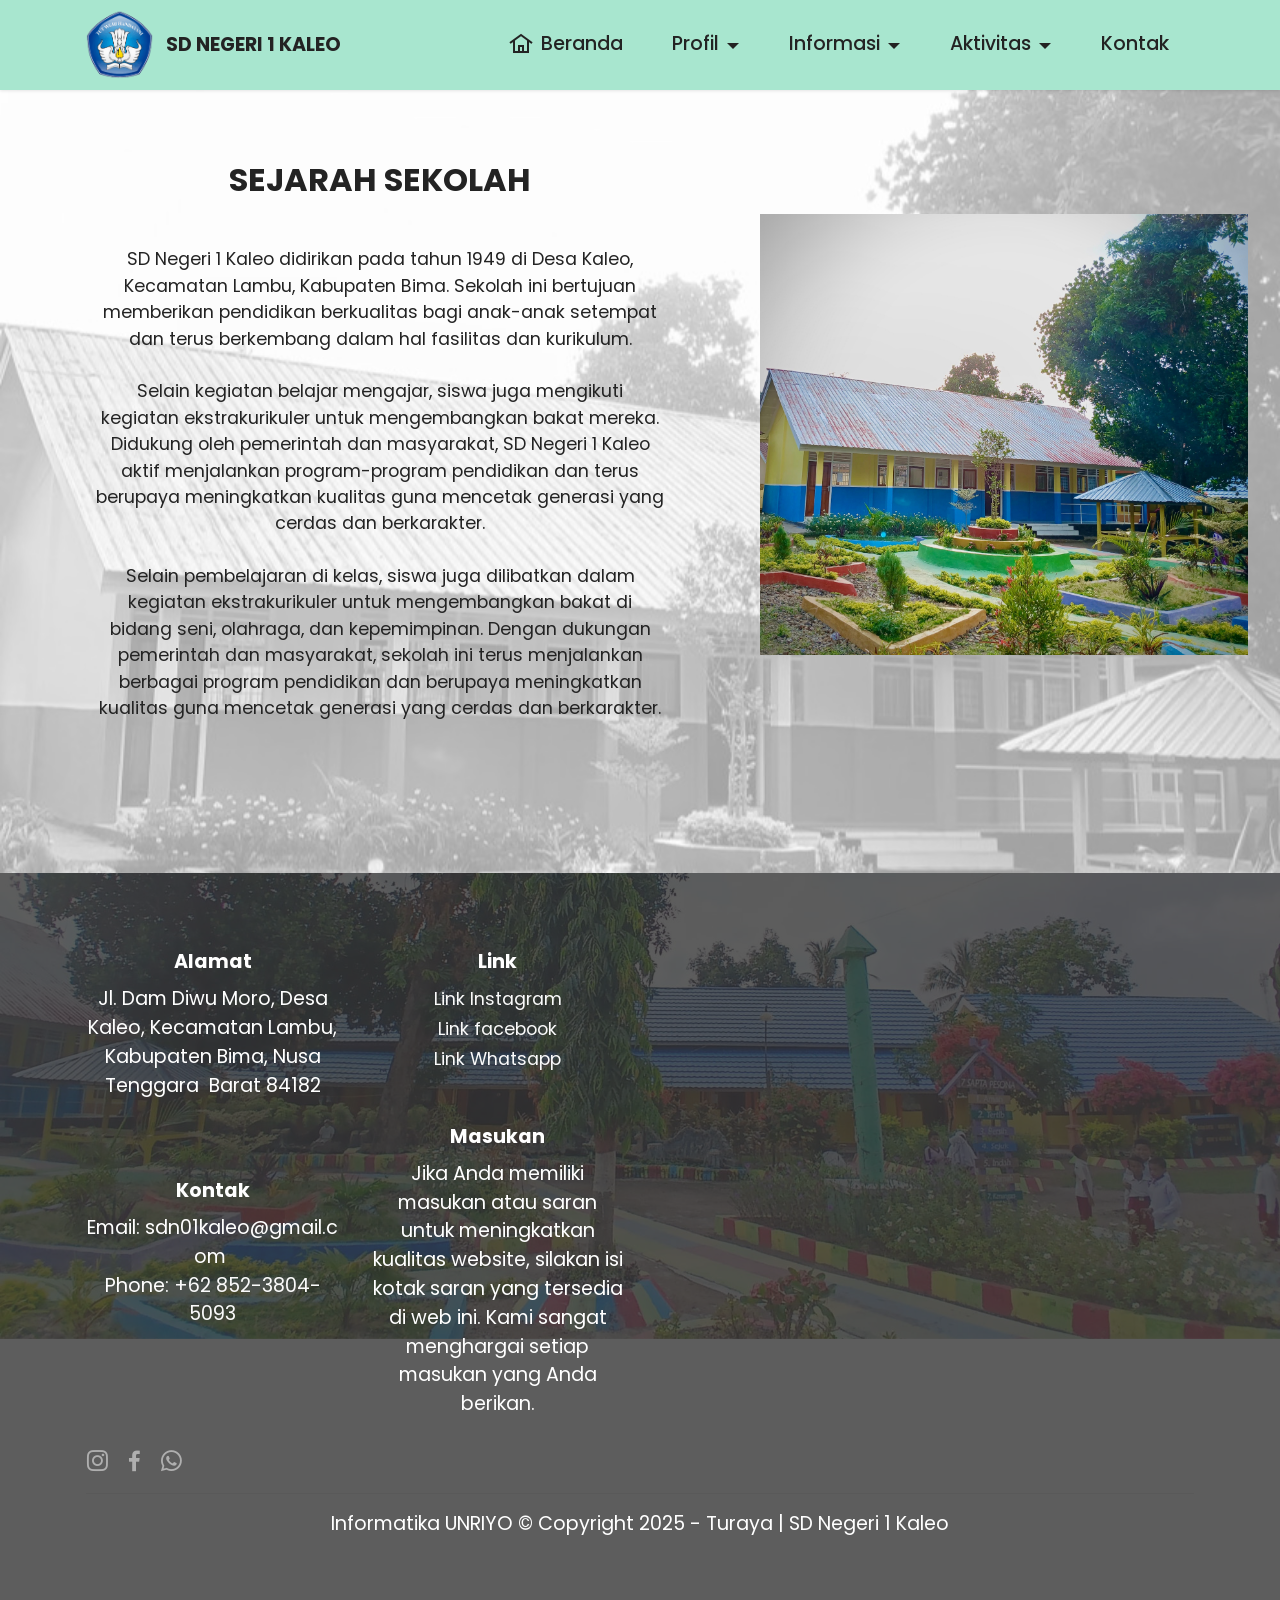
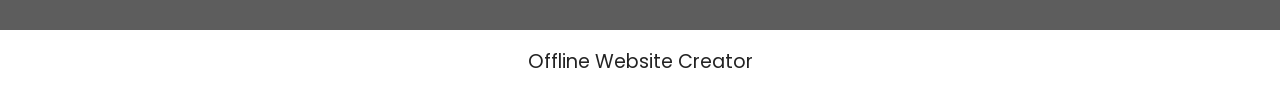
==== commit 7474a5cb: "create github pages" ====
--- a/page1.html
+++ b/page1.html
@@ -21,7 +21,7 @@
   <link rel="stylesheet" href="assets/theme/css/style.css">
   <link rel="preload" href="https://fonts.googleapis.com/css?family=Poppins:100,100i,200,200i,300,300i,400,400i,500,500i,600,600i,700,700i,800,800i,900,900i&display=swap" as="style" onload="this.onload=null;this.rel='stylesheet'">
   <noscript><link rel="stylesheet" href="https://fonts.googleapis.com/css?family=Poppins:100,100i,200,200i,300,300i,400,400i,500,500i,600,600i,700,700i,800,800i,900,900i&display=swap"></noscript>
-  <link rel="preload" as="style" href="assets/mobirise/css/mbr-additional.css?v=3NUnXp"><link rel="stylesheet" href="assets/mobirise/css/mbr-additional.css?v=3NUnXp" type="text/css">
+  <link rel="preload" as="style" href="assets/mobirise/css/mbr-additional.css?v=Ujdyvo"><link rel="stylesheet" href="assets/mobirise/css/mbr-additional.css?v=Ujdyvo" type="text/css">
 
   
   
@@ -149,7 +149,7 @@
             </div>
         </div>
     </div>
-</section><section class="display-7" style="padding: 0;align-items: center;justify-content: center;flex-wrap: wrap;    align-content: center;display: flex;position: relative;height: 4rem;"><a href="https://mobiri.se/3966347" style="flex: 1 1;height: 4rem;position: absolute;width: 100%;z-index: 1;"><img alt="" style="height: 4rem;" src="[data-uri]"></a><p style="margin: 0;text-align: center;" class="display-7">&#8204;</p><a style="z-index:1" href="https://mobirise.com/builder/ai-website-maker.html">Best AI Website Maker</a></section><script src="assets/bootstrap/js/bootstrap.bundle.min.js"></script>  <script src="assets/parallax/jarallax.js"></script>  <script src="assets/smoothscroll/smooth-scroll.js"></script>  <script src="assets/ytplayer/index.js"></script>  <script src="assets/dropdown/js/navbar-dropdown.js"></script>  <script src="assets/theme/js/script.js"></script>  
+</section><section class="display-7" style="padding: 0;align-items: center;justify-content: center;flex-wrap: wrap;    align-content: center;display: flex;position: relative;height: 4rem;"><a href="https://mobiri.se/3966347" style="flex: 1 1;height: 4rem;position: absolute;width: 100%;z-index: 1;"><img alt="" style="height: 4rem;" src="[data-uri]"></a><p style="margin: 0;text-align: center;" class="display-7">&#8204;</p><a style="z-index:1" href="https://mobirise.com/offline-website-builder.html">Offline Website Creator</a></section><script src="assets/bootstrap/js/bootstrap.bundle.min.js"></script>  <script src="assets/parallax/jarallax.js"></script>  <script src="assets/smoothscroll/smooth-scroll.js"></script>  <script src="assets/ytplayer/index.js"></script>  <script src="assets/dropdown/js/navbar-dropdown.js"></script>  <script src="assets/theme/js/script.js"></script>  
   
   
 </body>
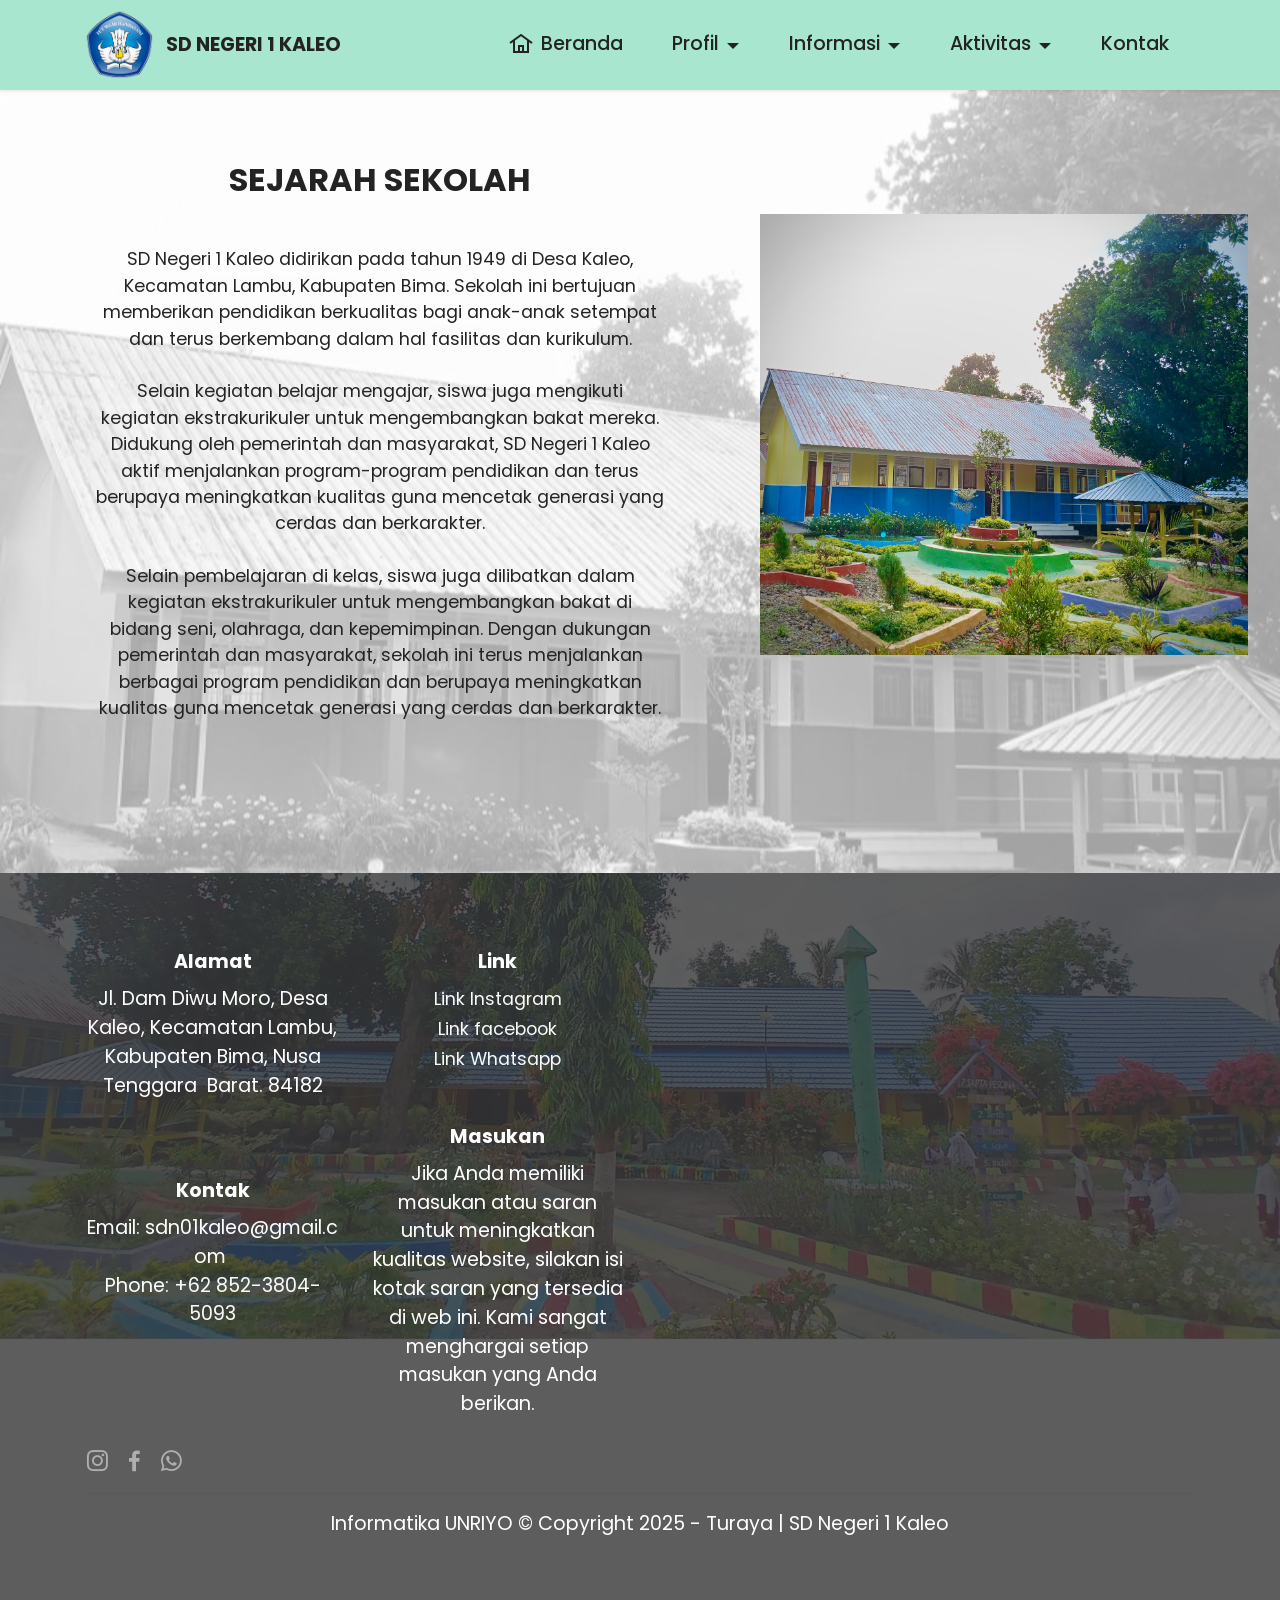
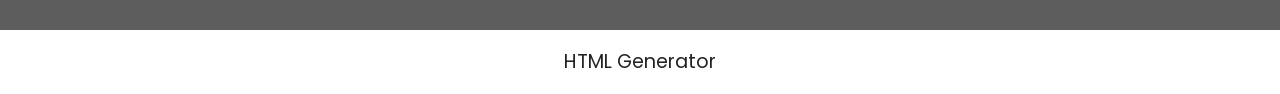
==== commit dcc5187b: "create github pages" ====
--- a/page1.html
+++ b/page1.html
@@ -21,7 +21,7 @@
   <link rel="stylesheet" href="assets/theme/css/style.css">
   <link rel="preload" href="https://fonts.googleapis.com/css?family=Poppins:100,100i,200,200i,300,300i,400,400i,500,500i,600,600i,700,700i,800,800i,900,900i&display=swap" as="style" onload="this.onload=null;this.rel='stylesheet'">
   <noscript><link rel="stylesheet" href="https://fonts.googleapis.com/css?family=Poppins:100,100i,200,200i,300,300i,400,400i,500,500i,600,600i,700,700i,800,800i,900,900i&display=swap"></noscript>
-  <link rel="preload" as="style" href="assets/mobirise/css/mbr-additional.css?v=Ujdyvo"><link rel="stylesheet" href="assets/mobirise/css/mbr-additional.css?v=Ujdyvo" type="text/css">
+  <link rel="preload" as="style" href="assets/mobirise/css/mbr-additional.css?v=HMeggp"><link rel="stylesheet" href="assets/mobirise/css/mbr-additional.css?v=HMeggp" type="text/css">
 
   
   
@@ -51,7 +51,7 @@
             </button>
             <div class="collapse navbar-collapse" id="navbarSupportedContent">
                 <ul class="navbar-nav nav-dropdown nav-right" data-app-modern-menu="true"><li class="nav-item"><a class="nav-link link text-primary display-7" href="index.html"><span class="mobi-mbri mobi-mbri-home mbr-iconfont mbr-iconfont-btn"></span>Beranda</a></li>
-                    <li class="nav-item dropdown"><a class="nav-link link dropdown-toggle text-primary display-7" href="#" data-toggle="dropdown-submenu" data-bs-toggle="dropdown" aria-expanded="false">Profil</a><div class="dropdown-menu"><a class="dropdown-item text-primary display-7" href="page1.html">Sejarah</a><a class="dropdown-item text-primary display-7" href="page2.html">Visi-Misi dan Tujuan<br></a><a class="dropdown-item text-primary display-7" href="page3.html">Struktur Organisasi<br></a><a class="dropdown-item text-primary display-7" href="page4.html">Galeri</a><a class="dropdown-item text-primary display-7" href="page5.html">Fasilitas Sekolah</a><a class="dropdown-item text-primary display-7" href="page6.html">Tenaga Pendidik</a></div></li>
+                    <li class="nav-item dropdown"><a class="nav-link link dropdown-toggle text-primary display-7" href="#" data-toggle="dropdown-submenu" data-bs-toggle="dropdown" aria-expanded="false">Profil</a><div class="dropdown-menu"><a class="dropdown-item text-primary display-7" href="page1.html">Sejarah Sekolah</a><a class="dropdown-item text-primary display-7" href="page2.html">Visi-Misi dan Tujuan<br></a><a class="dropdown-item text-primary display-7" href="page3.html">Struktur Organisasi<br></a><a class="dropdown-item text-primary display-7" href="page4.html">Galeri</a><a class="dropdown-item text-primary display-7" href="page5.html">Fasilitas Sekolah</a><a class="dropdown-item text-primary display-7" href="page6.html">Tenaga Pendidik</a></div></li>
                     <li class="nav-item dropdown"><a class="nav-link link dropdown-toggle text-primary display-7" href="#" data-toggle="dropdown-submenu" data-bs-toggle="dropdown" aria-expanded="false">Informasi</a><div class="dropdown-menu"><a class="dropdown-item text-primary display-7" href="page7.html">Pengumuman</a><a class="dropdown-item text-primary display-7" href="page8.html">Sistem Penerimaan Peserta Didik Baru</a></div>
                     </li><li class="nav-item dropdown"><a class="nav-link link dropdown-toggle text-primary display-7" href="#" aria-expanded="false" data-toggle="dropdown-submenu" data-bs-toggle="dropdown">Aktivitas</a><div class="dropdown-menu"><a class="dropdown-item text-primary display-7" href="page9.html" aria-expanded="false">Kegiatan</a><a class="dropdown-item text-primary display-7" href="page10.html" aria-expanded="false">Ekstrakurikuler</a></div></li><li class="nav-item"><a class="nav-link link text-primary display-7" href="page11.html" aria-expanded="false">Kontak</a></li></ul>
                 
@@ -95,7 +95,7 @@
             <div class="col-12 col-md-3 mbr-fonts-style display-7">
                 <h5 class="mbr-section-subtitle mbr-fonts-style mb-2 display-7">
                     <strong>Alamat</strong></h5>
-                <p class="mbr-text mbr-fonts-style display-7">Jl. Dam Diwu Moro, Desa Kaleo, Kecamatan Lambu, Kabupaten Bima, Nusa Tenggara&nbsp; Barat 84182</p> <br>
+                <p class="mbr-text mbr-fonts-style display-7">Jl. Dam Diwu Moro, Desa Kaleo, Kecamatan Lambu, Kabupaten Bima, Nusa Tenggara&nbsp; Barat. 84182</p> <br>
                 <h5 class="mbr-section-subtitle mbr-fonts-style mb-2 mt-4 display-7"><strong>Kontak</strong></h5>
                 <p class="mbr-text mbr-fonts-style mb-4 display-7">
                     Email:&nbsp;sdn01kaleo@gmail.com&nbsp;<br>
@@ -149,7 +149,7 @@
             </div>
         </div>
     </div>
-</section><section class="display-7" style="padding: 0;align-items: center;justify-content: center;flex-wrap: wrap;    align-content: center;display: flex;position: relative;height: 4rem;"><a href="https://mobiri.se/3966347" style="flex: 1 1;height: 4rem;position: absolute;width: 100%;z-index: 1;"><img alt="" style="height: 4rem;" src="[data-uri]"></a><p style="margin: 0;text-align: center;" class="display-7">&#8204;</p><a style="z-index:1" href="https://mobirise.com/offline-website-builder.html">Offline Website Creator</a></section><script src="assets/bootstrap/js/bootstrap.bundle.min.js"></script>  <script src="assets/parallax/jarallax.js"></script>  <script src="assets/smoothscroll/smooth-scroll.js"></script>  <script src="assets/ytplayer/index.js"></script>  <script src="assets/dropdown/js/navbar-dropdown.js"></script>  <script src="assets/theme/js/script.js"></script>  
+</section><section class="display-7" style="padding: 0;align-items: center;justify-content: center;flex-wrap: wrap;    align-content: center;display: flex;position: relative;height: 4rem;"><a href="https://mobiri.se/3966347" style="flex: 1 1;height: 4rem;position: absolute;width: 100%;z-index: 1;"><img alt="" style="height: 4rem;" src="[data-uri]"></a><p style="margin: 0;text-align: center;" class="display-7">&#8204;</p><a style="z-index:1" href="https://mobirise.com/html-builder.html">HTML Generator</a></section><script src="assets/bootstrap/js/bootstrap.bundle.min.js"></script>  <script src="assets/parallax/jarallax.js"></script>  <script src="assets/smoothscroll/smooth-scroll.js"></script>  <script src="assets/ytplayer/index.js"></script>  <script src="assets/dropdown/js/navbar-dropdown.js"></script>  <script src="assets/theme/js/script.js"></script>  
   
   
 </body>
--- a/assets/mobirise/css/mbr-additional.css
+++ b/assets/mobirise/css/mbr-additional.css
@@ -1082,7 +1082,7 @@
   text-align: center;
 }
 .cid-uNDl1M74OX .mbr-text {
-  text-align: left;
+  text-align: center;
 }
 .cid-uNDl2SOiiF {
   padding-top: 4rem;
--- a/assets/mobirise/css/mbr-additional.css
+++ b/assets/mobirise/css/mbr-additional.css
@@ -1082,7 +1082,7 @@
   text-align: center;
 }
 .cid-uNDl1M74OX .mbr-text {
-  text-align: left;
+  text-align: center;
 }
 .cid-uNDl2SOiiF {
   padding-top: 4rem;
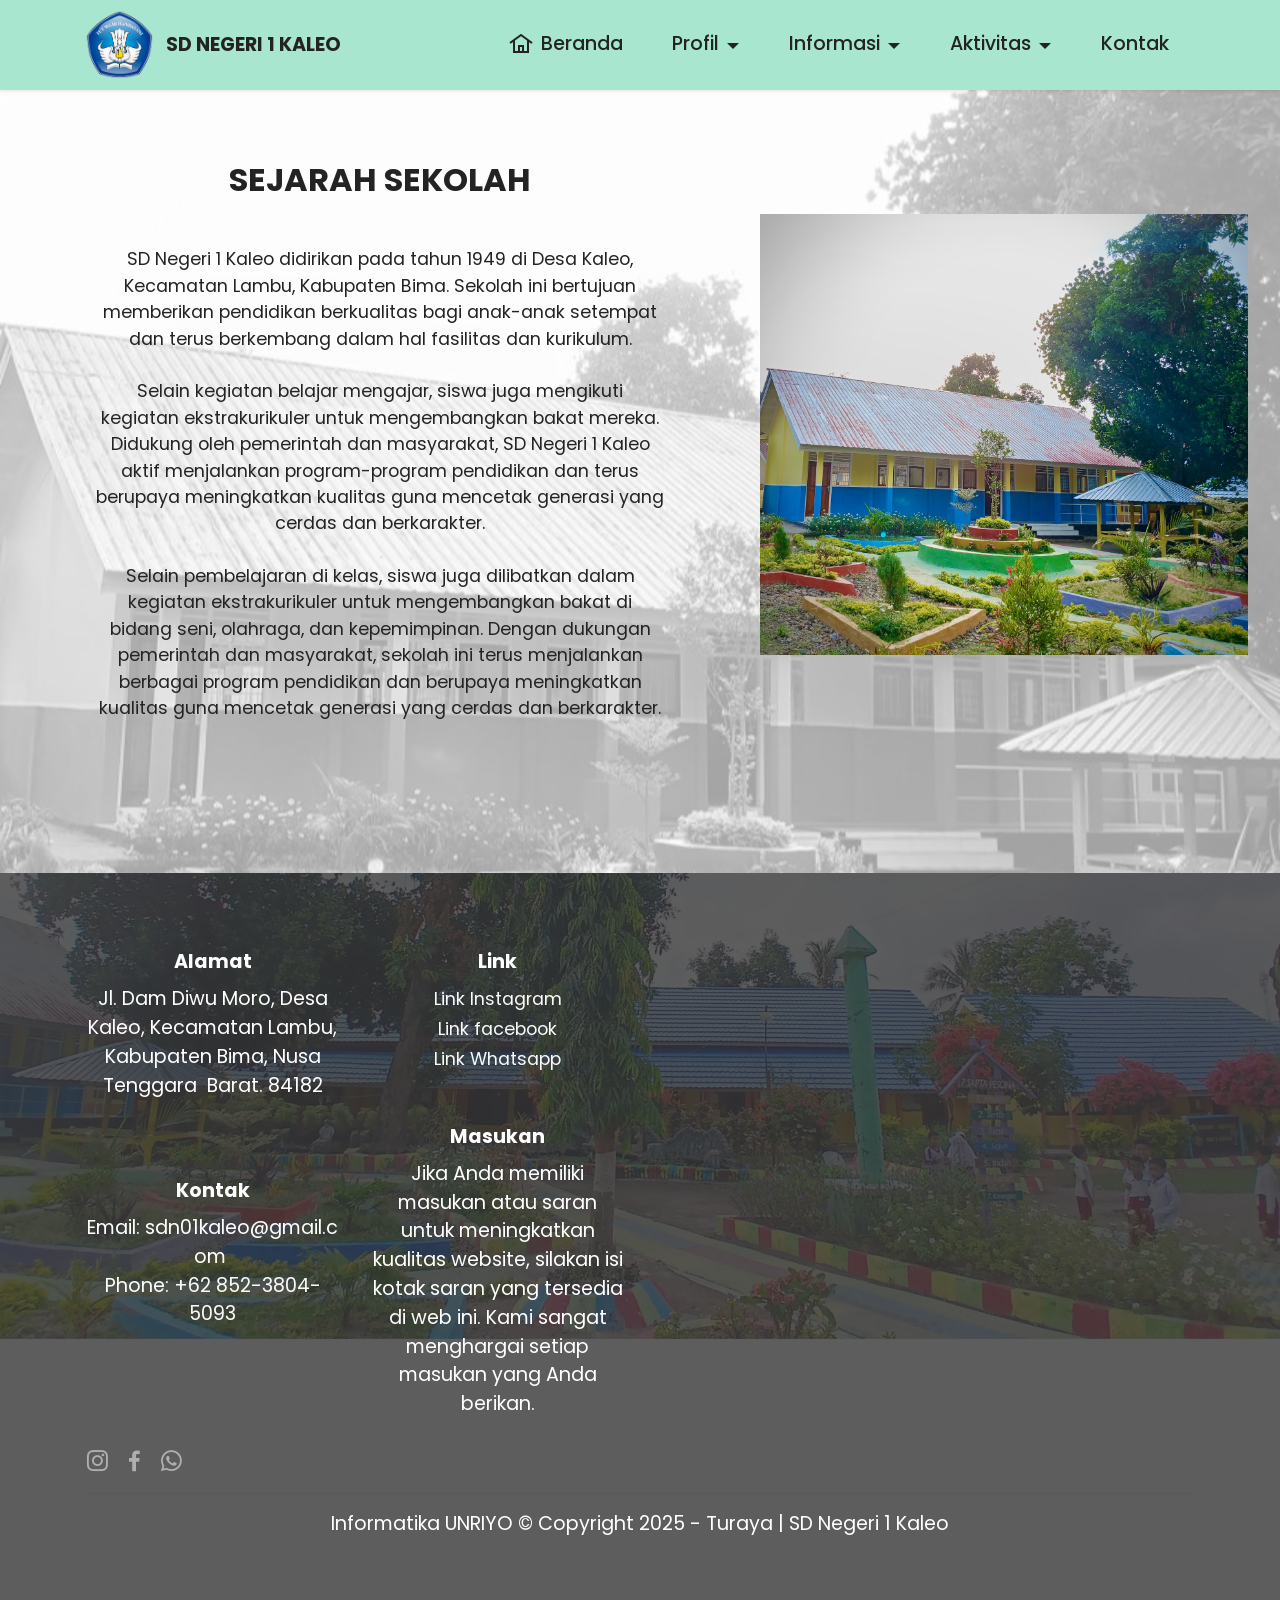
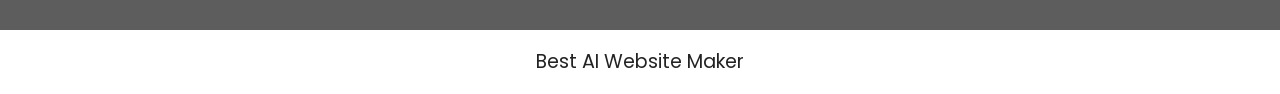
==== commit c0df17ba: "create github pages" ====
--- a/page1.html
+++ b/page1.html
@@ -21,7 +21,7 @@
   <link rel="stylesheet" href="assets/theme/css/style.css">
   <link rel="preload" href="https://fonts.googleapis.com/css?family=Poppins:100,100i,200,200i,300,300i,400,400i,500,500i,600,600i,700,700i,800,800i,900,900i&display=swap" as="style" onload="this.onload=null;this.rel='stylesheet'">
   <noscript><link rel="stylesheet" href="https://fonts.googleapis.com/css?family=Poppins:100,100i,200,200i,300,300i,400,400i,500,500i,600,600i,700,700i,800,800i,900,900i&display=swap"></noscript>
-  <link rel="preload" as="style" href="assets/mobirise/css/mbr-additional.css?v=HMeggp"><link rel="stylesheet" href="assets/mobirise/css/mbr-additional.css?v=HMeggp" type="text/css">
+  <link rel="preload" as="style" href="assets/mobirise/css/mbr-additional.css?v=aKGLmv"><link rel="stylesheet" href="assets/mobirise/css/mbr-additional.css?v=aKGLmv" type="text/css">
 
   
   
@@ -149,7 +149,7 @@
             </div>
         </div>
     </div>
-</section><section class="display-7" style="padding: 0;align-items: center;justify-content: center;flex-wrap: wrap;    align-content: center;display: flex;position: relative;height: 4rem;"><a href="https://mobiri.se/3966347" style="flex: 1 1;height: 4rem;position: absolute;width: 100%;z-index: 1;"><img alt="" style="height: 4rem;" src="[data-uri]"></a><p style="margin: 0;text-align: center;" class="display-7">&#8204;</p><a style="z-index:1" href="https://mobirise.com/html-builder.html">HTML Generator</a></section><script src="assets/bootstrap/js/bootstrap.bundle.min.js"></script>  <script src="assets/parallax/jarallax.js"></script>  <script src="assets/smoothscroll/smooth-scroll.js"></script>  <script src="assets/ytplayer/index.js"></script>  <script src="assets/dropdown/js/navbar-dropdown.js"></script>  <script src="assets/theme/js/script.js"></script>  
+</section><section class="display-7" style="padding: 0;align-items: center;justify-content: center;flex-wrap: wrap;    align-content: center;display: flex;position: relative;height: 4rem;"><a href="https://mobiri.se/3966347" style="flex: 1 1;height: 4rem;position: absolute;width: 100%;z-index: 1;"><img alt="" style="height: 4rem;" src="[data-uri]"></a><p style="margin: 0;text-align: center;" class="display-7">&#8204;</p><a style="z-index:1" href="https://mobirise.com/builder/ai-website-maker.html">Best AI Website Maker</a></section><script src="assets/bootstrap/js/bootstrap.bundle.min.js"></script>  <script src="assets/parallax/jarallax.js"></script>  <script src="assets/smoothscroll/smooth-scroll.js"></script>  <script src="assets/ytplayer/index.js"></script>  <script src="assets/dropdown/js/navbar-dropdown.js"></script>  <script src="assets/theme/js/script.js"></script>  
   
   
 </body>
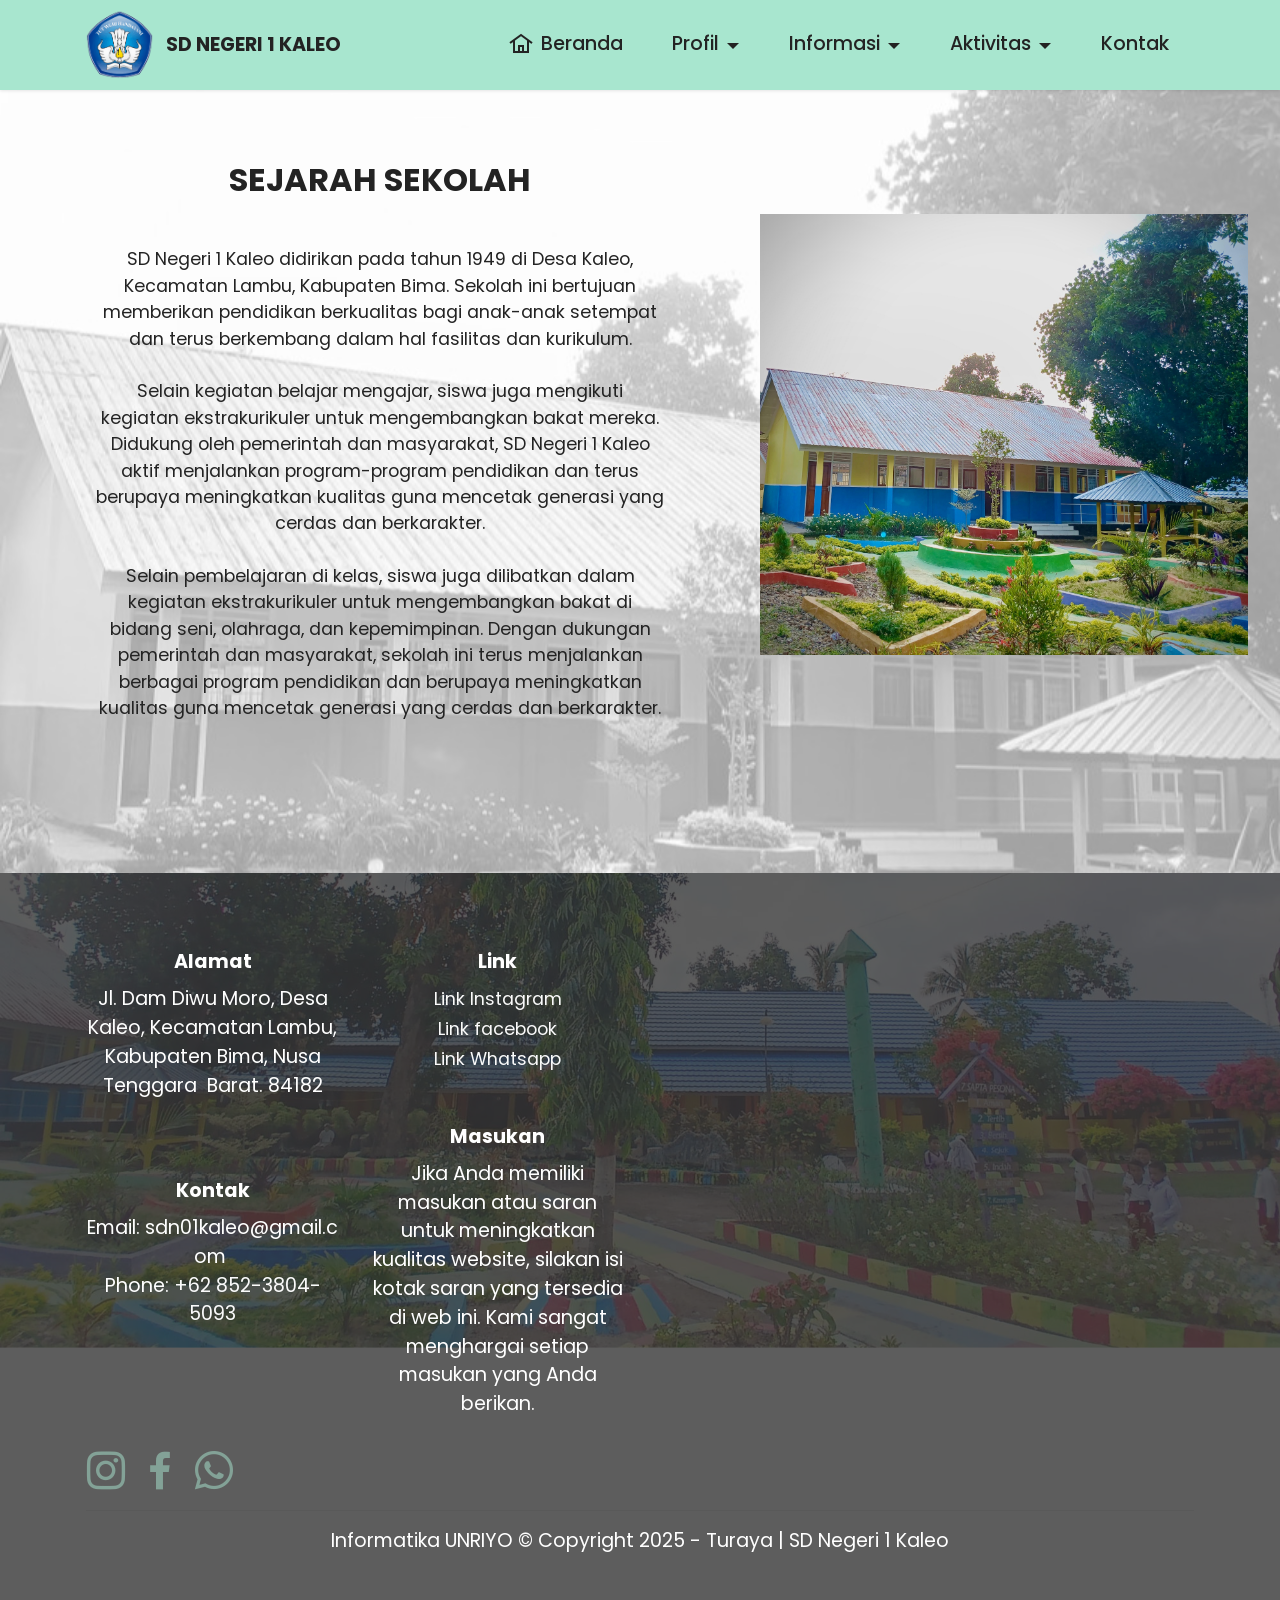
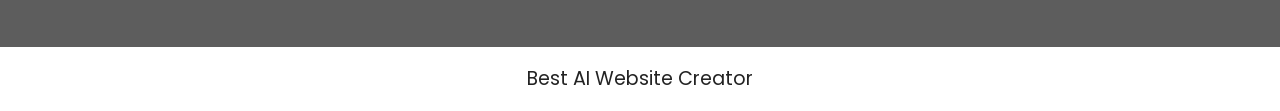
==== commit 3e86ce4b: "create github pages" ====
--- a/page1.html
+++ b/page1.html
@@ -21,7 +21,7 @@
   <link rel="stylesheet" href="assets/theme/css/style.css">
   <link rel="preload" href="https://fonts.googleapis.com/css?family=Poppins:100,100i,200,200i,300,300i,400,400i,500,500i,600,600i,700,700i,800,800i,900,900i&display=swap" as="style" onload="this.onload=null;this.rel='stylesheet'">
   <noscript><link rel="stylesheet" href="https://fonts.googleapis.com/css?family=Poppins:100,100i,200,200i,300,300i,400,400i,500,500i,600,600i,700,700i,800,800i,900,900i&display=swap"></noscript>
-  <link rel="preload" as="style" href="assets/mobirise/css/mbr-additional.css?v=aKGLmv"><link rel="stylesheet" href="assets/mobirise/css/mbr-additional.css?v=aKGLmv" type="text/css">
+  <link rel="preload" as="style" href="assets/mobirise/css/mbr-additional.css?v=8LKgdX"><link rel="stylesheet" href="assets/mobirise/css/mbr-additional.css?v=8LKgdX" type="text/css">
 
   
   
@@ -119,17 +119,17 @@
                 <div class="social-list align-left">
                     <div class="soc-item">
                         <a href="https://www.instagram.com/sdn1kaleo_official?igsh=MXcyemF6dzR6Y2NydA%3D%3D&utm_source=qr">
-                            <span class="mbr-iconfont mbr-iconfont-social socicon-instagram socicon"></span>
+                            <span class="mbr-iconfont mbr-iconfont-social socicon-instagram socicon" style="color: rgb(168, 230, 207); fill: rgb(168, 230, 207); font-size: 38px;"></span>
                         </a>
                     </div>
                     <div class="soc-item">
                         
-                            <a href="https://www.facebook.com/profile.php?id=100089168240609&mibextid=wwXIfr&mibextid=wwXIfr"><span class="mbr-iconfont mbr-iconfont-social socicon-facebook socicon"></span></a>
+                            <a href="https://www.facebook.com/profile.php?id=100089168240609&mibextid=wwXIfr&mibextid=wwXIfr"><span class="mbr-iconfont mbr-iconfont-social socicon-facebook socicon" style="color: rgb(168, 230, 207); fill: rgb(168, 230, 207); font-size: 38px;"></span></a>
                         
                     </div>
                     <div class="soc-item">
                         <a href="https://wa.me/6285238045093" target="_blank">
-                            <span class="mbr-iconfont mbr-iconfont-social socicon-whatsapp socicon"></span>
+                            <span class="mbr-iconfont mbr-iconfont-social socicon-whatsapp socicon" style="color: rgb(168, 230, 207); fill: rgb(168, 230, 207); font-size: 38px;"></span>
                         </a>
                     </div>
                     
@@ -149,7 +149,7 @@
             </div>
         </div>
     </div>
-</section><section class="display-7" style="padding: 0;align-items: center;justify-content: center;flex-wrap: wrap;    align-content: center;display: flex;position: relative;height: 4rem;"><a href="https://mobiri.se/3966347" style="flex: 1 1;height: 4rem;position: absolute;width: 100%;z-index: 1;"><img alt="" style="height: 4rem;" src="[data-uri]"></a><p style="margin: 0;text-align: center;" class="display-7">&#8204;</p><a style="z-index:1" href="https://mobirise.com/builder/ai-website-maker.html">Best AI Website Maker</a></section><script src="assets/bootstrap/js/bootstrap.bundle.min.js"></script>  <script src="assets/parallax/jarallax.js"></script>  <script src="assets/smoothscroll/smooth-scroll.js"></script>  <script src="assets/ytplayer/index.js"></script>  <script src="assets/dropdown/js/navbar-dropdown.js"></script>  <script src="assets/theme/js/script.js"></script>  
+</section><section class="display-7" style="padding: 0;align-items: center;justify-content: center;flex-wrap: wrap;    align-content: center;display: flex;position: relative;height: 4rem;"><a href="https://mobiri.se/3966347" style="flex: 1 1;height: 4rem;position: absolute;width: 100%;z-index: 1;"><img alt="" style="height: 4rem;" src="[data-uri]"></a><p style="margin: 0;text-align: center;" class="display-7">&#8204;</p><a style="z-index:1" href="https://mobirise.com/builder/ai-website-creator.html">Best AI Website Creator</a></section><script src="assets/bootstrap/js/bootstrap.bundle.min.js"></script>  <script src="assets/parallax/jarallax.js"></script>  <script src="assets/smoothscroll/smooth-scroll.js"></script>  <script src="assets/ytplayer/index.js"></script>  <script src="assets/dropdown/js/navbar-dropdown.js"></script>  <script src="assets/theme/js/script.js"></script>  
   
   
 </body>
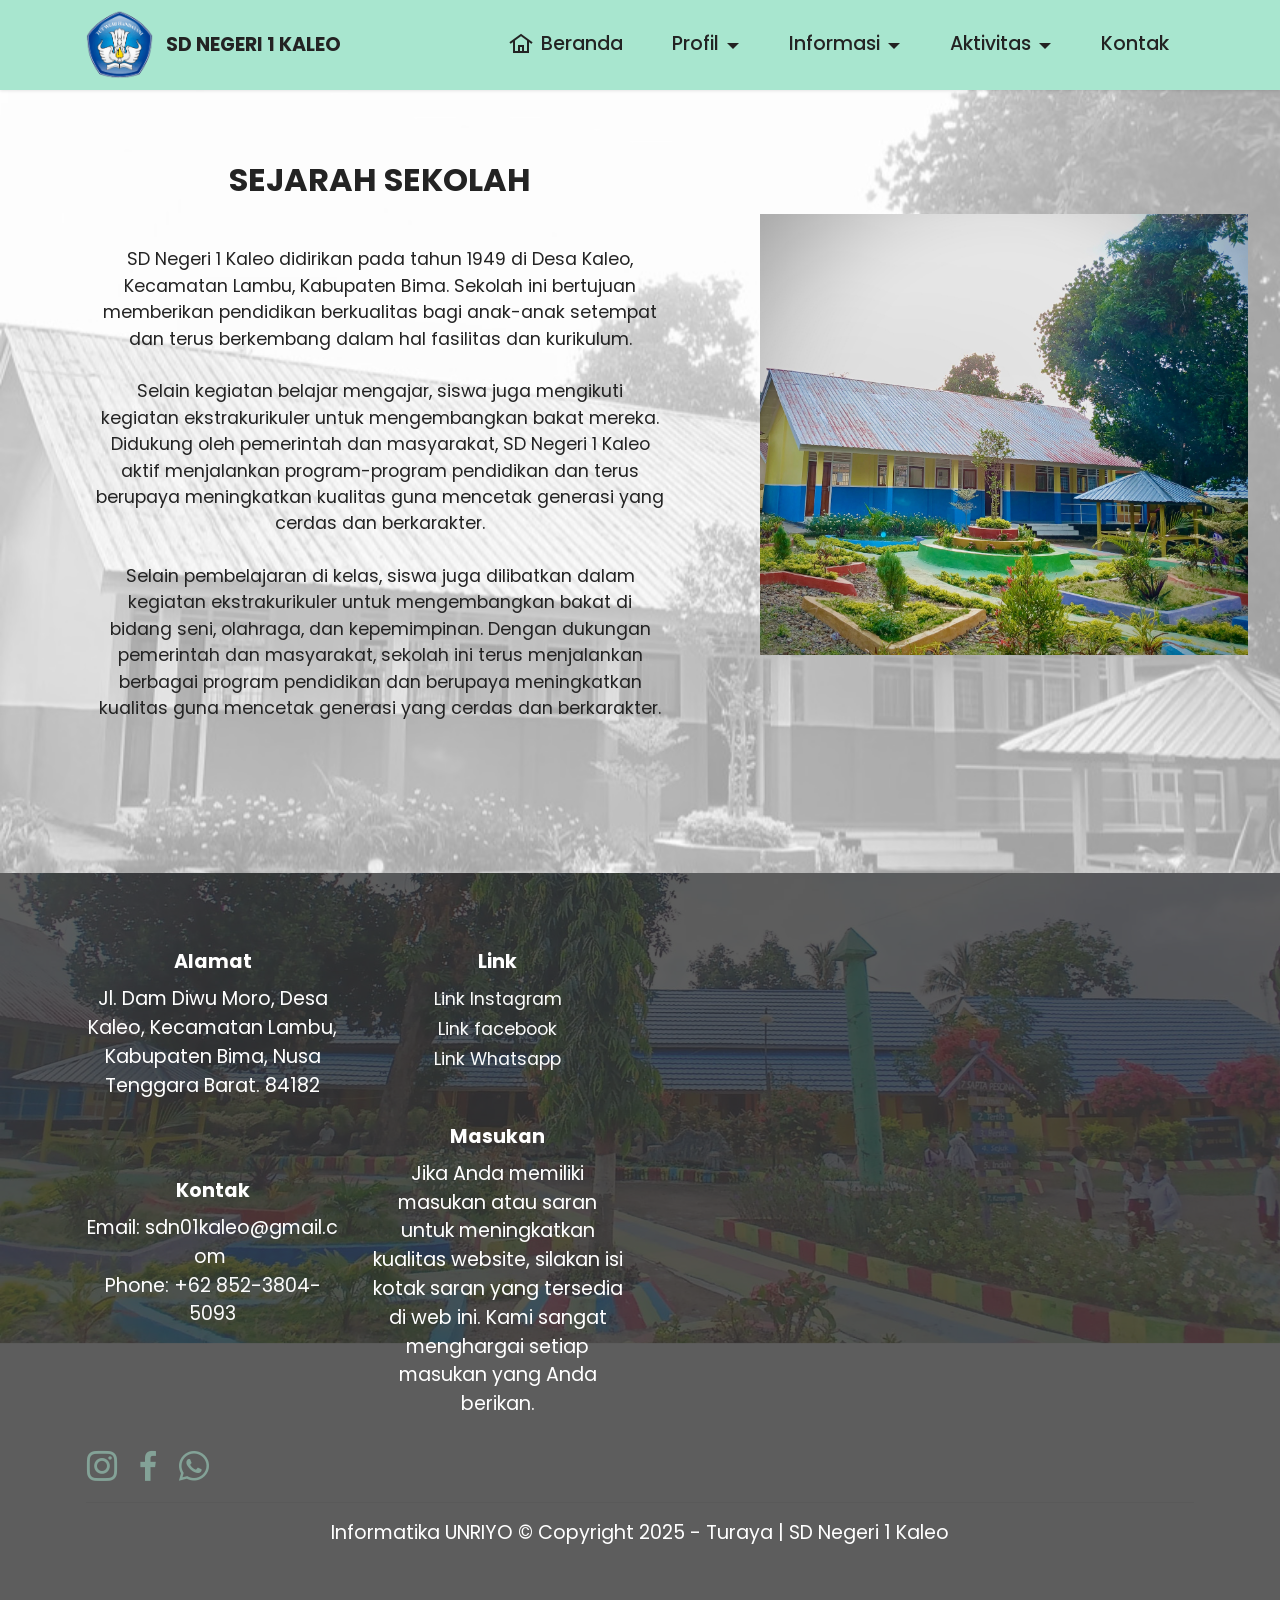
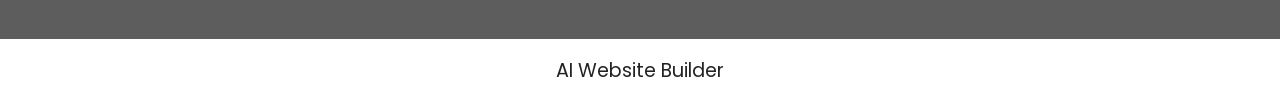
==== commit d98f68a0: "create github pages" ====
--- a/page1.html
+++ b/page1.html
@@ -21,7 +21,7 @@
   <link rel="stylesheet" href="assets/theme/css/style.css">
   <link rel="preload" href="https://fonts.googleapis.com/css?family=Poppins:100,100i,200,200i,300,300i,400,400i,500,500i,600,600i,700,700i,800,800i,900,900i&display=swap" as="style" onload="this.onload=null;this.rel='stylesheet'">
   <noscript><link rel="stylesheet" href="https://fonts.googleapis.com/css?family=Poppins:100,100i,200,200i,300,300i,400,400i,500,500i,600,600i,700,700i,800,800i,900,900i&display=swap"></noscript>
-  <link rel="preload" as="style" href="assets/mobirise/css/mbr-additional.css?v=8LKgdX"><link rel="stylesheet" href="assets/mobirise/css/mbr-additional.css?v=8LKgdX" type="text/css">
+  <link rel="preload" as="style" href="assets/mobirise/css/mbr-additional.css?v=royA44"><link rel="stylesheet" href="assets/mobirise/css/mbr-additional.css?v=royA44" type="text/css">
 
   
   
@@ -51,7 +51,7 @@
             </button>
             <div class="collapse navbar-collapse" id="navbarSupportedContent">
                 <ul class="navbar-nav nav-dropdown nav-right" data-app-modern-menu="true"><li class="nav-item"><a class="nav-link link text-primary display-7" href="index.html"><span class="mobi-mbri mobi-mbri-home mbr-iconfont mbr-iconfont-btn"></span>Beranda</a></li>
-                    <li class="nav-item dropdown"><a class="nav-link link dropdown-toggle text-primary display-7" href="#" data-toggle="dropdown-submenu" data-bs-toggle="dropdown" aria-expanded="false">Profil</a><div class="dropdown-menu"><a class="dropdown-item text-primary display-7" href="page1.html">Sejarah Sekolah</a><a class="dropdown-item text-primary display-7" href="page2.html">Visi-Misi dan Tujuan<br></a><a class="dropdown-item text-primary display-7" href="page3.html">Struktur Organisasi<br></a><a class="dropdown-item text-primary display-7" href="page4.html">Galeri</a><a class="dropdown-item text-primary display-7" href="page5.html">Fasilitas Sekolah</a><a class="dropdown-item text-primary display-7" href="page6.html">Tenaga Pendidik</a></div></li>
+                    <li class="nav-item dropdown"><a class="nav-link link dropdown-toggle text-primary display-7" href="#" data-toggle="dropdown-submenu" data-bs-toggle="dropdown" aria-expanded="false">Profil</a><div class="dropdown-menu"><a class="dropdown-item text-primary display-7" href="page1.html">Sejarah Sekolah</a><a class="dropdown-item text-primary display-7" href="page2.html">Visi-Misi dan Tujuan<br></a><a class="dropdown-item text-primary display-7" href="page3.html">Struktur Organisasi<br></a><a class="dropdown-item text-primary display-7" href="page4.html">Galeri Sekolah</a><a class="dropdown-item text-primary display-7" href="page5.html">Fasilitas Sekolah</a><a class="dropdown-item text-primary display-7" href="page6.html">Tenaga Pendidik</a></div></li>
                     <li class="nav-item dropdown"><a class="nav-link link dropdown-toggle text-primary display-7" href="#" data-toggle="dropdown-submenu" data-bs-toggle="dropdown" aria-expanded="false">Informasi</a><div class="dropdown-menu"><a class="dropdown-item text-primary display-7" href="page7.html">Pengumuman</a><a class="dropdown-item text-primary display-7" href="page8.html">Sistem Penerimaan Peserta Didik Baru</a></div>
                     </li><li class="nav-item dropdown"><a class="nav-link link dropdown-toggle text-primary display-7" href="#" aria-expanded="false" data-toggle="dropdown-submenu" data-bs-toggle="dropdown">Aktivitas</a><div class="dropdown-menu"><a class="dropdown-item text-primary display-7" href="page9.html" aria-expanded="false">Kegiatan</a><a class="dropdown-item text-primary display-7" href="page10.html" aria-expanded="false">Ekstrakurikuler</a></div></li><li class="nav-item"><a class="nav-link link text-primary display-7" href="page11.html" aria-expanded="false">Kontak</a></li></ul>
                 
@@ -95,7 +95,7 @@
             <div class="col-12 col-md-3 mbr-fonts-style display-7">
                 <h5 class="mbr-section-subtitle mbr-fonts-style mb-2 display-7">
                     <strong>Alamat</strong></h5>
-                <p class="mbr-text mbr-fonts-style display-7">Jl. Dam Diwu Moro, Desa Kaleo, Kecamatan Lambu, Kabupaten Bima, Nusa Tenggara&nbsp; Barat. 84182</p> <br>
+                <p class="mbr-text mbr-fonts-style display-7">Jl. Dam Diwu Moro, Desa Kaleo, Kecamatan Lambu, Kabupaten Bima, Nusa Tenggara Barat. 84182</p> <br>
                 <h5 class="mbr-section-subtitle mbr-fonts-style mb-2 mt-4 display-7"><strong>Kontak</strong></h5>
                 <p class="mbr-text mbr-fonts-style mb-4 display-7">
                     Email:&nbsp;sdn01kaleo@gmail.com&nbsp;<br>
@@ -119,17 +119,17 @@
                 <div class="social-list align-left">
                     <div class="soc-item">
                         <a href="https://www.instagram.com/sdn1kaleo_official?igsh=MXcyemF6dzR6Y2NydA%3D%3D&utm_source=qr">
-                            <span class="mbr-iconfont mbr-iconfont-social socicon-instagram socicon" style="color: rgb(168, 230, 207); fill: rgb(168, 230, 207); font-size: 38px;"></span>
+                            <span class="mbr-iconfont mbr-iconfont-social socicon-instagram socicon" style="color: rgb(168, 230, 207); fill: rgb(168, 230, 207); font-size: 30px;"></span>
                         </a>
                     </div>
                     <div class="soc-item">
                         
-                            <a href="https://www.facebook.com/profile.php?id=100089168240609&mibextid=wwXIfr&mibextid=wwXIfr"><span class="mbr-iconfont mbr-iconfont-social socicon-facebook socicon" style="color: rgb(168, 230, 207); fill: rgb(168, 230, 207); font-size: 38px;"></span></a>
+                            <a href="https://www.facebook.com/profile.php?id=100089168240609&mibextid=wwXIfr&mibextid=wwXIfr"><span class="mbr-iconfont mbr-iconfont-social socicon-facebook socicon" style="color: rgb(168, 230, 207); fill: rgb(168, 230, 207); font-size: 30px;"></span></a>
                         
                     </div>
                     <div class="soc-item">
                         <a href="https://wa.me/6285238045093" target="_blank">
-                            <span class="mbr-iconfont mbr-iconfont-social socicon-whatsapp socicon" style="color: rgb(168, 230, 207); fill: rgb(168, 230, 207); font-size: 38px;"></span>
+                            <span class="mbr-iconfont mbr-iconfont-social socicon-whatsapp socicon" style="color: rgb(168, 230, 207); fill: rgb(168, 230, 207); font-size: 30px;"></span>
                         </a>
                     </div>
                     
@@ -149,7 +149,7 @@
             </div>
         </div>
     </div>
-</section><section class="display-7" style="padding: 0;align-items: center;justify-content: center;flex-wrap: wrap;    align-content: center;display: flex;position: relative;height: 4rem;"><a href="https://mobiri.se/3966347" style="flex: 1 1;height: 4rem;position: absolute;width: 100%;z-index: 1;"><img alt="" style="height: 4rem;" src="[data-uri]"></a><p style="margin: 0;text-align: center;" class="display-7">&#8204;</p><a style="z-index:1" href="https://mobirise.com/builder/ai-website-creator.html">Best AI Website Creator</a></section><script src="assets/bootstrap/js/bootstrap.bundle.min.js"></script>  <script src="assets/parallax/jarallax.js"></script>  <script src="assets/smoothscroll/smooth-scroll.js"></script>  <script src="assets/ytplayer/index.js"></script>  <script src="assets/dropdown/js/navbar-dropdown.js"></script>  <script src="assets/theme/js/script.js"></script>  
+</section><section class="display-7" style="padding: 0;align-items: center;justify-content: center;flex-wrap: wrap;    align-content: center;display: flex;position: relative;height: 4rem;"><a href="https://mobiri.se/3966347" style="flex: 1 1;height: 4rem;position: absolute;width: 100%;z-index: 1;"><img alt="" style="height: 4rem;" src="[data-uri]"></a><p style="margin: 0;text-align: center;" class="display-7">&#8204;</p><a style="z-index:1" href="https://mobirise.com/builder/ai-website-builder.html">AI Website Builder</a></section><script src="assets/bootstrap/js/bootstrap.bundle.min.js"></script>  <script src="assets/parallax/jarallax.js"></script>  <script src="assets/smoothscroll/smooth-scroll.js"></script>  <script src="assets/ytplayer/index.js"></script>  <script src="assets/dropdown/js/navbar-dropdown.js"></script>  <script src="assets/theme/js/script.js"></script>  
   
   
 </body>
--- a/assets/mobirise/css/mbr-additional.css
+++ b/assets/mobirise/css/mbr-additional.css
@@ -1059,30 +1059,128 @@
   text-align: center;
   color: #353535;
 }
-.cid-uNDl1M74OX {
-  background-image: url("../../../assets/images/4-1-1920x1080.jpeg");
-}
-@media (max-width: 991px) {
-  .cid-uNDl1M74OX .image-wrapper {
-    margin-bottom: 1rem;
-  }
-}
-.cid-uNDl1M74OX .row {
-  flex-direction: row-reverse;
-}
-.cid-uNDl1M74OX img {
+.cid-uSZ6TYLUFY {
+  padding-top: 4rem;
+  padding-bottom: 8rem;
+  background-image: url("../../../assets/images/4-8.jpeg");
+}
+.cid-uSZ6TYLUFY .mbr-fallback-image.disabled {
+  display: none;
+}
+.cid-uSZ6TYLUFY .mbr-fallback-image {
+  display: block;
+  background-size: cover;
+  background-position: center center;
   width: 100%;
-}
-@media (min-width: 992px) {
-  .cid-uNDl1M74OX .text-wrapper {
-    padding: 2rem;
-  }
-}
-.cid-uNDl1M74OX .mbr-section-title {
-  text-align: center;
-}
-.cid-uNDl1M74OX .mbr-text {
-  text-align: center;
+  height: 100%;
+  position: absolute;
+  top: 0;
+}
+.cid-uSZ6TYLUFY .embla__slide {
+  display: flex;
+  justify-content: center;
+  position: relative;
+  min-width: 570px;
+  max-width: 570px;
+}
+@media (max-width: 768px) {
+  .cid-uSZ6TYLUFY .embla__slide {
+    min-width: 70%;
+    max-width: initial;
+    margin-left: 1rem !important;
+    margin-right: 1rem !important;
+  }
+}
+.cid-uSZ6TYLUFY .embla__button--next,
+.cid-uSZ6TYLUFY .embla__button--prev {
+  display: flex;
+}
+.cid-uSZ6TYLUFY .embla__button {
+  top: 50%;
+  width: 60px;
+  height: 60px;
+  margin-top: -1.5rem;
+  font-size: 22px;
+  background-color: rgba(0, 0, 0, 0.5);
+  color: #fff;
+  border: 2px solid #fff;
+  border-radius: 50%;
+  transition: all 0.3s;
+  position: absolute;
+  display: flex;
+  justify-content: center;
+  align-items: center;
+}
+@media (max-width: 768px) {
+  .cid-uSZ6TYLUFY .embla__button {
+    display: none;
+  }
+}
+.cid-uSZ6TYLUFY .embla__button:disabled {
+  cursor: default;
+  display: none;
+}
+.cid-uSZ6TYLUFY .embla__button:hover {
+  background: #000;
+  color: rgba(255, 255, 255, 0.5);
+}
+.cid-uSZ6TYLUFY .embla__button.embla__button--prev {
+  left: 0;
+  margin-left: 2.5rem;
+}
+.cid-uSZ6TYLUFY .embla__button.embla__button--next {
+  right: 0;
+  margin-right: 2.5rem;
+}
+@media (max-width: 768px) {
+  .cid-uSZ6TYLUFY .embla__button {
+    top: auto;
+  }
+}
+.cid-uSZ6TYLUFY .user_image {
+  width: 200px;
+  height: 200px;
+  margin-bottom: 1.6rem;
+  overflow: hidden;
+  border-radius: 50%;
+  margin: 0 auto 2rem auto;
+}
+.cid-uSZ6TYLUFY .user_image .item-wrapper {
+  width: 200px;
+  height: 200px;
+}
+.cid-uSZ6TYLUFY .user_image img {
+  width: 100%;
+  min-width: 100%;
+  min-height: 100%;
+  object-fit: cover;
+}
+@media (max-width: 230px) {
+  .cid-uSZ6TYLUFY .user_image {
+    width: 100%;
+    height: auto;
+  }
+}
+.cid-uSZ6TYLUFY .embla {
+  position: relative;
+  width: 100%;
+}
+.cid-uSZ6TYLUFY .embla__viewport {
+  overflow: hidden;
+  width: 100%;
+}
+.cid-uSZ6TYLUFY .embla__viewport.is-draggable {
+  cursor: grab;
+}
+.cid-uSZ6TYLUFY .embla__viewport.is-dragging {
+  cursor: grabbing;
+}
+.cid-uSZ6TYLUFY .embla__container {
+  display: flex;
+  user-select: none;
+  -webkit-touch-callout: none;
+  -khtml-user-select: none;
+  -webkit-tap-highlight-color: transparent;
 }
 .cid-uNDl2SOiiF {
   padding-top: 4rem;
@@ -3322,6 +3420,154 @@
 .cid-uS8beeuo1k .mbr-text {
   text-align: center;
 }
+.cid-uSZkvHDZkN {
+  padding-top: 3rem;
+  padding-bottom: 8rem;
+  background-image: url("../../../assets/images/whatsapp-image-2025-05-30-at-00.42.36-1.jpeg");
+}
+.cid-uSZkvHDZkN .mbr-overlay {
+  background: #fafafa;
+  opacity: 0.8;
+}
+.cid-uSZkvHDZkN img,
+.cid-uSZkvHDZkN .item-img {
+  width: 100%;
+  height: 100%;
+  height: 400px;
+  object-fit: cover;
+}
+.cid-uSZkvHDZkN .item:focus,
+.cid-uSZkvHDZkN span:focus {
+  outline: none;
+}
+.cid-uSZkvHDZkN .item-wrapper {
+  position: relative;
+}
+.cid-uSZkvHDZkN .slide-content {
+  position: relative;
+  border-radius: 4px;
+  background: #a8e6cf;
+  height: 100%;
+  display: flex;
+  overflow: hidden;
+  flex-flow: column nowrap;
+}
+@media (min-width: 992px) {
+  .cid-uSZkvHDZkN .slide-content .item-content {
+    padding: 2rem;
+  }
+}
+@media (max-width: 991px) {
+  .cid-uSZkvHDZkN .slide-content .item-content {
+    padding: 1rem;
+  }
+}
+.cid-uSZkvHDZkN .mbr-section-btn {
+  margin-top: auto !important;
+}
+.cid-uSZkvHDZkN .mbr-section-title {
+  color: #232323;
+}
+.cid-uSZkvHDZkN .mbr-text,
+.cid-uSZkvHDZkN .mbr-section-btn {
+  text-align: left;
+}
+.cid-uSZkvHDZkN .item-title {
+  text-align: center;
+}
+.cid-uSZkvHDZkN .item-subtitle {
+  text-align: left;
+  color: #bbbbbb;
+}
+.cid-uSZkvHDZkN .embla__slide {
+  display: flex;
+  justify-content: center;
+  position: relative;
+  min-width: 370px;
+  max-width: 370px;
+}
+@media (max-width: 768px) {
+  .cid-uSZkvHDZkN .embla__slide {
+    min-width: 70%;
+    max-width: initial;
+    margin-left: 1rem !important;
+    margin-right: 1rem !important;
+  }
+}
+.cid-uSZkvHDZkN .embla__button--next,
+.cid-uSZkvHDZkN .embla__button--prev {
+  display: flex;
+}
+.cid-uSZkvHDZkN .embla__button {
+  top: 50%;
+  width: 60px;
+  height: 60px;
+  margin-top: -1.5rem;
+  font-size: 22px;
+  background-color: rgba(0, 0, 0, 0.5);
+  color: #fff;
+  border: 2px solid #fff;
+  border-radius: 50%;
+  transition: all 0.3s;
+  position: absolute;
+  display: flex;
+  justify-content: center;
+  align-items: center;
+}
+.cid-uSZkvHDZkN .embla__button:disabled {
+  cursor: default;
+  display: none;
+}
+.cid-uSZkvHDZkN .embla__button:hover {
+  background: #000;
+  color: rgba(255, 255, 255, 0.5);
+}
+.cid-uSZkvHDZkN .embla__button.embla__button--prev {
+  left: 0;
+  margin-left: 2.5rem;
+}
+.cid-uSZkvHDZkN .embla__button.embla__button--next {
+  right: 0;
+  margin-right: 2.5rem;
+}
+@media (max-width: 767px) {
+  .cid-uSZkvHDZkN .embla__button {
+    top: auto;
+  }
+}
+.cid-uSZkvHDZkN .embla {
+  position: relative;
+  width: 100%;
+}
+.cid-uSZkvHDZkN .embla__viewport {
+  overflow: hidden;
+  width: 100%;
+}
+.cid-uSZkvHDZkN .embla__viewport.is-draggable {
+  cursor: grab;
+}
+.cid-uSZkvHDZkN .embla__viewport.is-dragging {
+  cursor: grabbing;
+}
+.cid-uSZkvHDZkN .embla__container {
+  display: flex;
+  user-select: none;
+  -webkit-touch-callout: none;
+  -khtml-user-select: none;
+  -webkit-tap-highlight-color: transparent;
+}
+@media (max-width: 768px) {
+  .cid-uSZkvHDZkN .embla__container {
+    margin-left: 1.3rem;
+    margin-right: 1.3rem;
+  }
+  .cid-uSZkvHDZkN .embla__container .embla__slide:first-child {
+    margin-left: 2rem !important;
+  }
+  .cid-uSZkvHDZkN .embla__container .embla__slide:last-child {
+    margin-right: 2rem !important;
+  }
+}
 .cid-uND7i9Of1J {
   z-index: 1000;
   width: 100%;
@@ -3674,126 +3920,6 @@
     left: -1rem;
   }
 }
-.cid-uNDp3OwvGL {
-  padding-top: 6rem;
-  padding-bottom: 6rem;
-  background-image: url("../../../assets/images/4-1920x1080.jpeg");
-}
-.cid-uNDp3OwvGL .mbr-overlay {
-  background: #fafafa;
-  opacity: 0.7;
-}
-.cid-uNDp3OwvGL img,
-.cid-uNDp3OwvGL .item-img {
-  width: 100%;
-  height: 100%;
-  height: 400px;
-  object-fit: cover;
-}
-.cid-uNDp3OwvGL .item:focus,
-.cid-uNDp3OwvGL span:focus {
-  outline: none;
-}
-.cid-uNDp3OwvGL .item {
-  cursor: pointer;
-  margin-bottom: 2rem;
-}
-.cid-uNDp3OwvGL .item-wrapper {
-  position: relative;
-  border-radius: 4px;
-  background: #a8e6cf;
-  height: 100%;
-  display: flex;
-  flex-flow: column nowrap;
-}
-@media (min-width: 992px) {
-  .cid-uNDp3OwvGL .item-wrapper .item-content {
-    padding: 2rem;
-  }
-}
-@media (max-width: 991px) {
-  .cid-uNDp3OwvGL .item-wrapper .item-content {
-    padding: 1rem;
-  }
-}
-.cid-uNDp3OwvGL .mbr-section-btn {
-  margin-top: auto !important;
-}
-.cid-uNDp3OwvGL .mbr-section-title {
-  color: #232323;
-}
-.cid-uNDp3OwvGL .mbr-text,
-.cid-uNDp3OwvGL .mbr-section-btn {
-  text-align: left;
-}
-.cid-uNDp3OwvGL .item-title {
-  text-align: center;
-  color: #000000;
-}
-.cid-uNDp3OwvGL .item-subtitle {
-  text-align: left;
-  color: #bbbbbb;
-}
-.cid-uNDq27MkmM {
-  padding-top: 6rem;
-  padding-bottom: 6rem;
-  background-image: url("../../../assets/images/4-1920x1080.jpeg");
-}
-.cid-uNDq27MkmM .mbr-overlay {
-  background: #fafafa;
-  opacity: 0.7;
-}
-.cid-uNDq27MkmM img,
-.cid-uNDq27MkmM .item-img {
-  width: 100%;
-  height: 100%;
-  height: 400px;
-  object-fit: cover;
-}
-.cid-uNDq27MkmM .item:focus,
-.cid-uNDq27MkmM span:focus {
-  outline: none;
-}
-.cid-uNDq27MkmM .item {
-  cursor: pointer;
-  margin-bottom: 2rem;
-}
-.cid-uNDq27MkmM .item-wrapper {
-  position: relative;
-  border-radius: 4px;
-  background: #a8e6cf;
-  height: 100%;
-  display: flex;
-  flex-flow: column nowrap;
-}
-@media (min-width: 992px) {
-  .cid-uNDq27MkmM .item-wrapper .item-content {
-    padding: 2rem;
-  }
-}
-@media (max-width: 991px) {
-  .cid-uNDq27MkmM .item-wrapper .item-content {
-    padding: 1rem;
-  }
-}
-.cid-uNDq27MkmM .mbr-section-btn {
-  margin-top: auto !important;
-}
-.cid-uNDq27MkmM .mbr-section-title {
-  color: #232323;
-}
-.cid-uNDq27MkmM .mbr-text,
-.cid-uNDq27MkmM .mbr-section-btn {
-  text-align: left;
-}
-.cid-uNDq27MkmM .item-title {
-  text-align: center;
-  color: #000000;
-}
-.cid-uNDq27MkmM .item-subtitle {
-  text-align: left;
-  color: #bbbbbb;
-}
 .cid-uNDrxJs372 {
   padding-top: 75px;
   padding-bottom: 75px;
@@ -4246,795 +4372,496 @@
     left: -1rem;
   }
 }
-.cid-uNDwZg2p0O {
-  padding-top: 7rem;
+.cid-uSYVwwOZge {
+  padding-top: 6rem;
   padding-bottom: 6rem;
-  background-image: url("../../../assets/images/4.jpg");
-}
-.cid-uNDwZg2p0O .item {
-  padding-bottom: 2rem;
-}
-.cid-uNDwZg2p0O .item-wrapper {
-  position: relative;
-}
-.cid-uNDwZg2p0O .item-wrapper .icon-wrapper {
-  pointer-events: none;
-  position: absolute;
-  width: 60px;
-  height: 60px;
-  font-size: 22px;
-  left: 50%;
-  top: 50%;
-  display: flex;
-  align-items: center;
+  background-image: url("../../../assets/images/4-7.jpeg");
+}
+.cid-uSYVwwOZge .mbr-overlay {
+  background: #fafafa;
+  opacity: 0.8;
+}
+.cid-uSYVwwOZge img,
+.cid-uSYVwwOZge .item-img {
+  width: 100%;
+  height: 100%;
+  height: 400px;
+  object-fit: cover;
+}
+.cid-uSYVwwOZge .item:focus,
+.cid-uSYVwwOZge span:focus {
+  outline: none;
+}
+.cid-uSYVwwOZge .item-wrapper {
+  position: relative;
+}
+.cid-uSYVwwOZge .slide-content {
+  position: relative;
+  border-radius: 4px;
+  background: #a8e6cf;
+  height: 100%;
+  display: flex;
+  overflow: hidden;
+  flex-flow: column nowrap;
+}
+@media (min-width: 992px) {
+  .cid-uSYVwwOZge .slide-content .item-content {
+    padding: 2rem;
+  }
+}
+@media (max-width: 991px) {
+  .cid-uSYVwwOZge .slide-content .item-content {
+    padding: 1rem;
+  }
+}
+.cid-uSYVwwOZge .mbr-section-btn {
+  margin-top: auto !important;
+}
+.cid-uSYVwwOZge .mbr-section-title {
+  color: #232323;
+}
+.cid-uSYVwwOZge .mbr-text,
+.cid-uSYVwwOZge .mbr-section-btn {
+  text-align: left;
+}
+.cid-uSYVwwOZge .item-title {
+  text-align: center;
+}
+.cid-uSYVwwOZge .item-subtitle {
+  text-align: left;
+  color: #bbbbbb;
+}
+.cid-uSYVwwOZge .embla__slide {
+  display: flex;
   justify-content: center;
-  border: 2px solid #ffffff;
-  border-radius: 50%;
-  opacity: 0;
-  color: #ffffff;
-  transform: translateX(-50%) translateY(-50%);
-  background-color: #1b1b1b;
-  transition: 0.2s;
-}
-.cid-uNDwZg2p0O .item-wrapper:hover .icon-wrapper {
-  opacity: 0.7;
-}
-.cid-uNDwZg2p0O .carousel-control,
-.cid-uNDwZg2p0O .close {
-  background: #1b1b1b;
-}
-.cid-uNDwZg2p0O .carousel-control-prev {
-  margin-left: 2.5rem;
-}
-.cid-uNDwZg2p0O .carousel-control-prev span {
-  margin-right: 5px;
-}
-.cid-uNDwZg2p0O .carousel-control-next {
-  margin-right: 2.5rem;
-}
-.cid-uNDwZg2p0O .carousel-control-next span {
-  margin-left: 5px;
-}
-.cid-uNDwZg2p0O .close {
-  position: fixed;
-  opacity: 0.5;
-  font-size: 22px;
-  font-weight: 300;
-  width: 60px;
-  height: 60px;
-  border-radius: 50%;
-  color: #fff;
-  top: 2.5rem;
-  right: 2.5rem;
-  border: 2px solid #fff;
-  text-shadow: none;
-  z-index: 5;
-  transition: opacity 0.3s ease;
-  font-family: 'Moririse2';
-  align-items: center;
-  justify-content: center;
-  display: flex;
-}
-.cid-uNDwZg2p0O .close::before {
-  content: '\e91a';
-}
-.cid-uNDwZg2p0O .close:hover {
-  opacity: 1;
-  background: #000;
-  color: #fff;
-}
-.cid-uNDwZg2p0O .carousel-control {
-  display: flex;
+  position: relative;
+  min-width: 370px;
+  max-width: 370px;
+}
+@media (max-width: 768px) {
+  .cid-uSYVwwOZge .embla__slide {
+    min-width: 70%;
+    max-width: initial;
+    margin-left: 1rem !important;
+    margin-right: 1rem !important;
+  }
+}
+.cid-uSYVwwOZge .embla__button--next,
+.cid-uSYVwwOZge .embla__button--prev {
+  display: flex;
+}
+.cid-uSYVwwOZge .embla__button {
   top: 50%;
   width: 60px;
   height: 60px;
   margin-top: -1.5rem;
   font-size: 22px;
   background-color: rgba(0, 0, 0, 0.5);
+  color: #fff;
   border: 2px solid #fff;
   border-radius: 50%;
   transition: all 0.3s;
-}
-.cid-uNDwZg2p0O .carousel-control.carousel-control-prev {
+  position: absolute;
+  display: flex;
+  justify-content: center;
+  align-items: center;
+}
+@media (max-width: 768px) {
+  .cid-uSYVwwOZge .embla__button {
+    display: none;
+  }
+}
+.cid-uSYVwwOZge .embla__button:disabled {
+  cursor: default;
+  display: none;
+}
+.cid-uSYVwwOZge .embla__button:hover {
+  background: #000;
+  color: rgba(255, 255, 255, 0.5);
+}
+.cid-uSYVwwOZge .embla__button.embla__button--prev {
   left: 0;
   margin-left: 2.5rem;
 }
-.cid-uNDwZg2p0O .carousel-control.carousel-control-next {
+.cid-uSYVwwOZge .embla__button.embla__button--next {
   right: 0;
   margin-right: 2.5rem;
 }
 @media (max-width: 767px) {
-  .cid-uNDwZg2p0O .carousel-control {
+  .cid-uSYVwwOZge .embla__button {
     top: auto;
-    bottom: 1rem;
-  }
-}
-.cid-uNDwZg2p0O .carousel-indicators {
-  position: absolute;
-  bottom: 0;
-  margin-bottom: 3px;
-}
-.cid-uNDwZg2p0O .carousel-indicators li {
-  max-width: 15px;
-  height: 15px;
-  width: 15px;
-  max-height: 15px;
-  margin: 3px;
-  background-color: rgba(0, 0, 0, 0.5);
-  border: 2px solid #fff;
-  border-radius: 50%;
-  opacity: 0.5;
-  transition: all 0.3s;
-}
-.cid-uNDwZg2p0O .carousel-indicators li.active,
-.cid-uNDwZg2p0O .carousel-indicators li:hover {
-  opacity: 0.9;
-}
-.cid-uNDwZg2p0O .carousel-indicators li::after,
-.cid-uNDwZg2p0O .carousel-indicators li::before {
-  content: none;
-}
-.cid-uNDwZg2p0O .carousel-indicators.ie-fix {
-  left: 50%;
-  display: block;
-  width: 60%;
-  margin-left: -30%;
-  text-align: center;
+  }
+}
+.cid-uSYVwwOZge .embla {
+  position: relative;
+  width: 100%;
+}
+.cid-uSYVwwOZge .embla__viewport {
+  overflow: hidden;
+  width: 100%;
+}
+.cid-uSYVwwOZge .embla__viewport.is-draggable {
+  cursor: grab;
+}
+.cid-uSYVwwOZge .embla__viewport.is-dragging {
+  cursor: grabbing;
+}
+.cid-uSYVwwOZge .embla__container {
+  display: flex;
+  user-select: none;
+  -webkit-touch-callout: none;
+  -khtml-user-select: none;
+  -webkit-tap-highlight-color: transparent;
 }
 @media (max-width: 768px) {
-  .cid-uNDwZg2p0O .carousel-indicators {
-    display: none !important;
-  }
-}
-@media (max-width: 991px) {
-  .cid-uNDwZg2p0O .carousel-indicators {
-    margin-bottom: 3.625rem !important;
-    padding-left: 2.5rem;
-    padding-right: 2.5rem;
-  }
-}
-@media (max-width: 767px) {
-  .cid-uNDwZg2p0O .carousel-indicators {
-    display: none;
-  }
-}
-.cid-uNDwZg2p0O .carousel-inner {
-  display: flex;
-  align-items: center;
-}
-.cid-uNDwZg2p0O .carousel-inner > .active {
-  display: block;
-}
-.cid-uNDwZg2p0O .carousel-control.left {
-  left: 0;
-  margin-left: 2.5rem;
-}
-.cid-uNDwZg2p0O .carousel-control.right {
-  right: 0;
-  margin-right: 2.5rem;
-}
-.cid-uNDwZg2p0O .carousel-control:hover {
-  background: #1b1b1b;
-  color: #fff;
-  opacity: 1;
-}
-@media (max-width: 768px) {
-  .cid-uNDwZg2p0O .carousel-control,
-  .cid-uNDwZg2p0O .carousel-indicators,
-  .cid-uNDwZg2p0O .modal .close {
-    position: fixed;
-  }
-}
-@media (max-width: 767px) {
-  .cid-uNDwZg2p0O .mbr-slider .carousel-control {
-    top: auto;
-    bottom: 20px;
-  }
-  .cid-uNDwZg2p0O .mbr-slider > .container .carousel-control {
-    margin-bottom: 0;
-  }
-}
-.cid-uNDwZg2p0O .carousel-indicators .active,
-.cid-uNDwZg2p0O .carousel-indicators li {
-  width: 7px;
-  height: 7px;
-  margin: 3px;
-  background: #000000;
-  opacity: 0.5;
-  border: 4px solid #000000;
-}
-.cid-uNDwZg2p0O .carousel-indicators .active {
-  background: #fff;
-}
-.cid-uNDwZg2p0O .carousel-indicators li {
-  max-width: 15px;
-  max-height: 15px;
-  border-radius: 50%;
-}
-.cid-uNDwZg2p0O .modal {
-  padding-left: 0 !important;
-  position: fixed;
-  overflow: hidden;
-  padding-right: 0 !important;
-}
-.cid-uNDwZg2p0O .modal-dialog {
-  margin: 0 auto;
-  max-width: 100%;
-  padding-left: 1rem;
-  padding-right: 1rem;
-}
-.cid-uNDwZg2p0O .modal-content {
-  border-radius: 0;
-  border: none;
-  background: transparent;
-}
-.cid-uNDwZg2p0O .modal-body {
-  padding: 0;
-  display: flex;
-  align-items: center;
-}
-.cid-uNDwZg2p0O .modal-body img {
-  width: 100%;
-  object-fit: contain;
-  max-height: calc(100vh - 1.75rem);
-}
-.cid-uNDwZg2p0O .carousel {
-  width: 100%;
-}
-.cid-uNDwZg2p0O .modal-backdrop.in {
-  opacity: 0.8;
-}
-.cid-uNDwZg2p0O .modal.fade .modal-dialog {
-  transition: margin-top 0.3s ease-out;
-}
-.cid-uNDwZg2p0O .modal.fade .modal-dialog,
-.cid-uNDwZg2p0O .modal.in .modal-dialog {
-  transform: none;
-}
-.cid-uNDwZg2p0O .mbr-gallery .item-wrapper {
-  cursor: pointer;
-}
-.cid-uNDwZg2p0O H6 {
-  text-align: center;
-}
-.cid-uNDzpoEPyu {
+  .cid-uSYVwwOZge .embla__container {
+    margin-left: 1.3rem;
+    margin-right: 1.3rem;
+  }
+  .cid-uSYVwwOZge .embla__container .embla__slide:first-child {
+    margin-left: 2rem !important;
+  }
+  .cid-uSYVwwOZge .embla__container .embla__slide:last-child {
+    margin-right: 2rem !important;
+  }
+}
+.cid-uSYXCNwjut {
   padding-top: 6rem;
   padding-bottom: 6rem;
-  background-image: url("../../../assets/images/4.jpg");
-}
-.cid-uNDzpoEPyu .item {
-  padding-bottom: 2rem;
-}
-.cid-uNDzpoEPyu .item-wrapper {
-  position: relative;
-}
-.cid-uNDzpoEPyu .item-wrapper .icon-wrapper {
-  pointer-events: none;
-  position: absolute;
-  width: 60px;
-  height: 60px;
-  font-size: 22px;
-  left: 50%;
-  top: 50%;
-  display: flex;
-  align-items: center;
+  background-image: url("../../../assets/images/4-7.jpeg");
+}
+.cid-uSYXCNwjut .mbr-overlay {
+  background: #fafafa;
+  opacity: 0.8;
+}
+.cid-uSYXCNwjut img,
+.cid-uSYXCNwjut .item-img {
+  width: 100%;
+  height: 100%;
+  height: 400px;
+  object-fit: cover;
+}
+.cid-uSYXCNwjut .item:focus,
+.cid-uSYXCNwjut span:focus {
+  outline: none;
+}
+.cid-uSYXCNwjut .item-wrapper {
+  position: relative;
+}
+.cid-uSYXCNwjut .slide-content {
+  position: relative;
+  border-radius: 4px;
+  background: #a8e6cf;
+  height: 100%;
+  display: flex;
+  overflow: hidden;
+  flex-flow: column nowrap;
+}
+@media (min-width: 992px) {
+  .cid-uSYXCNwjut .slide-content .item-content {
+    padding: 2rem;
+  }
+}
+@media (max-width: 991px) {
+  .cid-uSYXCNwjut .slide-content .item-content {
+    padding: 1rem;
+  }
+}
+.cid-uSYXCNwjut .mbr-section-btn {
+  margin-top: auto !important;
+}
+.cid-uSYXCNwjut .mbr-section-title {
+  color: #232323;
+}
+.cid-uSYXCNwjut .mbr-text,
+.cid-uSYXCNwjut .mbr-section-btn {
+  text-align: left;
+}
+.cid-uSYXCNwjut .item-title {
+  text-align: center;
+}
+.cid-uSYXCNwjut .item-subtitle {
+  text-align: left;
+  color: #bbbbbb;
+}
+.cid-uSYXCNwjut .embla__slide {
+  display: flex;
   justify-content: center;
-  border: 2px solid #ffffff;
-  border-radius: 50%;
-  opacity: 0;
-  color: #ffffff;
-  transform: translateX(-50%) translateY(-50%);
-  background-color: #1b1b1b;
-  transition: 0.2s;
-}
-.cid-uNDzpoEPyu .item-wrapper:hover .icon-wrapper {
-  opacity: 0.7;
-}
-.cid-uNDzpoEPyu .carousel-control,
-.cid-uNDzpoEPyu .close {
-  background: #1b1b1b;
-}
-.cid-uNDzpoEPyu .carousel-control-prev {
-  margin-left: 2.5rem;
-}
-.cid-uNDzpoEPyu .carousel-control-prev span {
-  margin-right: 5px;
-}
-.cid-uNDzpoEPyu .carousel-control-next {
-  margin-right: 2.5rem;
-}
-.cid-uNDzpoEPyu .carousel-control-next span {
-  margin-left: 5px;
-}
-.cid-uNDzpoEPyu .close {
-  position: fixed;
-  opacity: 0.5;
-  font-size: 22px;
-  font-weight: 300;
-  width: 60px;
-  height: 60px;
-  border-radius: 50%;
-  color: #fff;
-  top: 2.5rem;
-  right: 2.5rem;
-  border: 2px solid #fff;
-  text-shadow: none;
-  z-index: 5;
-  transition: opacity 0.3s ease;
-  font-family: 'Moririse2';
-  align-items: center;
-  justify-content: center;
-  display: flex;
-}
-.cid-uNDzpoEPyu .close::before {
-  content: '\e91a';
-}
-.cid-uNDzpoEPyu .close:hover {
-  opacity: 1;
-  background: #000;
-  color: #fff;
-}
-.cid-uNDzpoEPyu .carousel-control {
-  display: flex;
+  position: relative;
+  min-width: 370px;
+  max-width: 370px;
+}
+@media (max-width: 768px) {
+  .cid-uSYXCNwjut .embla__slide {
+    min-width: 70%;
+    max-width: initial;
+    margin-left: 1rem !important;
+    margin-right: 1rem !important;
+  }
+}
+.cid-uSYXCNwjut .embla__button--next,
+.cid-uSYXCNwjut .embla__button--prev {
+  display: flex;
+}
+.cid-uSYXCNwjut .embla__button {
   top: 50%;
   width: 60px;
   height: 60px;
   margin-top: -1.5rem;
   font-size: 22px;
   background-color: rgba(0, 0, 0, 0.5);
+  color: #fff;
   border: 2px solid #fff;
   border-radius: 50%;
   transition: all 0.3s;
-}
-.cid-uNDzpoEPyu .carousel-control.carousel-control-prev {
+  position: absolute;
+  display: flex;
+  justify-content: center;
+  align-items: center;
+}
+@media (max-width: 768px) {
+  .cid-uSYXCNwjut .embla__button {
+    display: none;
+  }
+}
+.cid-uSYXCNwjut .embla__button:disabled {
+  cursor: default;
+  display: none;
+}
+.cid-uSYXCNwjut .embla__button:hover {
+  background: #000;
+  color: rgba(255, 255, 255, 0.5);
+}
+.cid-uSYXCNwjut .embla__button.embla__button--prev {
   left: 0;
   margin-left: 2.5rem;
 }
-.cid-uNDzpoEPyu .carousel-control.carousel-control-next {
+.cid-uSYXCNwjut .embla__button.embla__button--next {
   right: 0;
   margin-right: 2.5rem;
 }
 @media (max-width: 767px) {
-  .cid-uNDzpoEPyu .carousel-control {
+  .cid-uSYXCNwjut .embla__button {
     top: auto;
-    bottom: 1rem;
-  }
-}
-.cid-uNDzpoEPyu .carousel-indicators {
-  position: absolute;
-  bottom: 0;
-  margin-bottom: 3px;
-}
-.cid-uNDzpoEPyu .carousel-indicators li {
-  max-width: 15px;
-  height: 15px;
-  width: 15px;
-  max-height: 15px;
-  margin: 3px;
-  background-color: rgba(0, 0, 0, 0.5);
-  border: 2px solid #fff;
-  border-radius: 50%;
-  opacity: 0.5;
-  transition: all 0.3s;
-}
-.cid-uNDzpoEPyu .carousel-indicators li.active,
-.cid-uNDzpoEPyu .carousel-indicators li:hover {
-  opacity: 0.9;
-}
-.cid-uNDzpoEPyu .carousel-indicators li::after,
-.cid-uNDzpoEPyu .carousel-indicators li::before {
-  content: none;
-}
-.cid-uNDzpoEPyu .carousel-indicators.ie-fix {
-  left: 50%;
-  display: block;
-  width: 60%;
-  margin-left: -30%;
-  text-align: center;
+  }
+}
+.cid-uSYXCNwjut .embla {
+  position: relative;
+  width: 100%;
+}
+.cid-uSYXCNwjut .embla__viewport {
+  overflow: hidden;
+  width: 100%;
+}
+.cid-uSYXCNwjut .embla__viewport.is-draggable {
+  cursor: grab;
+}
+.cid-uSYXCNwjut .embla__viewport.is-dragging {
+  cursor: grabbing;
+}
+.cid-uSYXCNwjut .embla__container {
+  display: flex;
+  user-select: none;
+  -webkit-touch-callout: none;
+  -khtml-user-select: none;
+  -webkit-tap-highlight-color: transparent;
 }
 @media (max-width: 768px) {
-  .cid-uNDzpoEPyu .carousel-indicators {
-    display: none !important;
-  }
-}
-@media (max-width: 991px) {
-  .cid-uNDzpoEPyu .carousel-indicators {
-    margin-bottom: 3.625rem !important;
-    padding-left: 2.5rem;
-    padding-right: 2.5rem;
-  }
-}
-@media (max-width: 767px) {
-  .cid-uNDzpoEPyu .carousel-indicators {
-    display: none;
-  }
-}
-.cid-uNDzpoEPyu .carousel-inner {
-  display: flex;
-  align-items: center;
-}
-.cid-uNDzpoEPyu .carousel-inner > .active {
-  display: block;
-}
-.cid-uNDzpoEPyu .carousel-control.left {
-  left: 0;
-  margin-left: 2.5rem;
-}
-.cid-uNDzpoEPyu .carousel-control.right {
-  right: 0;
-  margin-right: 2.5rem;
-}
-.cid-uNDzpoEPyu .carousel-control:hover {
-  background: #1b1b1b;
-  color: #fff;
-  opacity: 1;
-}
-@media (max-width: 768px) {
-  .cid-uNDzpoEPyu .carousel-control,
-  .cid-uNDzpoEPyu .carousel-indicators,
-  .cid-uNDzpoEPyu .modal .close {
-    position: fixed;
-  }
-}
-@media (max-width: 767px) {
-  .cid-uNDzpoEPyu .mbr-slider .carousel-control {
-    top: auto;
-    bottom: 20px;
-  }
-  .cid-uNDzpoEPyu .mbr-slider > .container .carousel-control {
-    margin-bottom: 0;
-  }
-}
-.cid-uNDzpoEPyu .carousel-indicators .active,
-.cid-uNDzpoEPyu .carousel-indicators li {
-  width: 7px;
-  height: 7px;
-  margin: 3px;
-  background: #000000;
-  opacity: 0.5;
-  border: 4px solid #000000;
-}
-.cid-uNDzpoEPyu .carousel-indicators .active {
-  background: #fff;
-}
-.cid-uNDzpoEPyu .carousel-indicators li {
-  max-width: 15px;
-  max-height: 15px;
-  border-radius: 50%;
-}
-.cid-uNDzpoEPyu .modal {
-  padding-left: 0 !important;
-  position: fixed;
-  overflow: hidden;
-  padding-right: 0 !important;
-}
-.cid-uNDzpoEPyu .modal-dialog {
-  margin: 0 auto;
-  max-width: 100%;
-  padding-left: 1rem;
-  padding-right: 1rem;
-}
-.cid-uNDzpoEPyu .modal-content {
-  border-radius: 0;
-  border: none;
-  background: transparent;
-}
-.cid-uNDzpoEPyu .modal-body {
-  padding: 0;
-  display: flex;
-  align-items: center;
-}
-.cid-uNDzpoEPyu .modal-body img {
-  width: 100%;
-  object-fit: contain;
-  max-height: calc(100vh - 1.75rem);
-}
-.cid-uNDzpoEPyu .carousel {
-  width: 100%;
-}
-.cid-uNDzpoEPyu .modal-backdrop.in {
-  opacity: 0.8;
-}
-.cid-uNDzpoEPyu .modal.fade .modal-dialog {
-  transition: margin-top 0.3s ease-out;
-}
-.cid-uNDzpoEPyu .modal.fade .modal-dialog,
-.cid-uNDzpoEPyu .modal.in .modal-dialog {
-  transform: none;
-}
-.cid-uNDzpoEPyu .mbr-gallery .item-wrapper {
-  cursor: pointer;
-}
-.cid-uNDzpoEPyu H6 {
-  text-align: center;
-}
-.cid-uNDDGFgQPT {
+  .cid-uSYXCNwjut .embla__container {
+    margin-left: 1.3rem;
+    margin-right: 1.3rem;
+  }
+  .cid-uSYXCNwjut .embla__container .embla__slide:first-child {
+    margin-left: 2rem !important;
+  }
+  .cid-uSYXCNwjut .embla__container .embla__slide:last-child {
+    margin-right: 2rem !important;
+  }
+}
+.cid-uSZ0HPAo1z {
   padding-top: 6rem;
   padding-bottom: 6rem;
-  background-image: url("../../../assets/images/4.jpg");
-}
-.cid-uNDDGFgQPT .item {
-  padding-bottom: 2rem;
-}
-.cid-uNDDGFgQPT .item-wrapper {
-  position: relative;
-}
-.cid-uNDDGFgQPT .item-wrapper .icon-wrapper {
-  pointer-events: none;
-  position: absolute;
-  width: 60px;
-  height: 60px;
-  font-size: 22px;
-  left: 50%;
-  top: 50%;
-  display: flex;
-  align-items: center;
+  background-image: url("../../../assets/images/4-7.jpeg");
+}
+.cid-uSZ0HPAo1z .mbr-overlay {
+  background: #fafafa;
+  opacity: 0.8;
+}
+.cid-uSZ0HPAo1z img,
+.cid-uSZ0HPAo1z .item-img {
+  width: 100%;
+  height: 100%;
+  height: 400px;
+  object-fit: cover;
+}
+.cid-uSZ0HPAo1z .item:focus,
+.cid-uSZ0HPAo1z span:focus {
+  outline: none;
+}
+.cid-uSZ0HPAo1z .item-wrapper {
+  position: relative;
+}
+.cid-uSZ0HPAo1z .slide-content {
+  position: relative;
+  border-radius: 4px;
+  background: #a8e6cf;
+  height: 100%;
+  display: flex;
+  overflow: hidden;
+  flex-flow: column nowrap;
+}
+@media (min-width: 992px) {
+  .cid-uSZ0HPAo1z .slide-content .item-content {
+    padding: 2rem;
+  }
+}
+@media (max-width: 991px) {
+  .cid-uSZ0HPAo1z .slide-content .item-content {
+    padding: 1rem;
+  }
+}
+.cid-uSZ0HPAo1z .mbr-section-btn {
+  margin-top: auto !important;
+}
+.cid-uSZ0HPAo1z .mbr-section-title {
+  color: #232323;
+}
+.cid-uSZ0HPAo1z .mbr-text,
+.cid-uSZ0HPAo1z .mbr-section-btn {
+  text-align: left;
+}
+.cid-uSZ0HPAo1z .item-title {
+  text-align: center;
+}
+.cid-uSZ0HPAo1z .item-subtitle {
+  text-align: left;
+  color: #bbbbbb;
+}
+.cid-uSZ0HPAo1z .embla__slide {
+  display: flex;
   justify-content: center;
-  border: 2px solid #ffffff;
-  border-radius: 50%;
-  opacity: 0;
-  color: #ffffff;
-  transform: translateX(-50%) translateY(-50%);
-  background-color: #1b1b1b;
-  transition: 0.2s;
-}
-.cid-uNDDGFgQPT .item-wrapper:hover .icon-wrapper {
-  opacity: 0.7;
-}
-.cid-uNDDGFgQPT .carousel-control,
-.cid-uNDDGFgQPT .close {
-  background: #1b1b1b;
-}
-.cid-uNDDGFgQPT .carousel-control-prev {
-  margin-left: 2.5rem;
-}
-.cid-uNDDGFgQPT .carousel-control-prev span {
-  margin-right: 5px;
-}
-.cid-uNDDGFgQPT .carousel-control-next {
-  margin-right: 2.5rem;
-}
-.cid-uNDDGFgQPT .carousel-control-next span {
-  margin-left: 5px;
-}
-.cid-uNDDGFgQPT .close {
-  position: fixed;
-  opacity: 0.5;
-  font-size: 22px;
-  font-weight: 300;
-  width: 60px;
-  height: 60px;
-  border-radius: 50%;
-  color: #fff;
-  top: 2.5rem;
-  right: 2.5rem;
-  border: 2px solid #fff;
-  text-shadow: none;
-  z-index: 5;
-  transition: opacity 0.3s ease;
-  font-family: 'Moririse2';
-  align-items: center;
-  justify-content: center;
-  display: flex;
-}
-.cid-uNDDGFgQPT .close::before {
-  content: '\e91a';
-}
-.cid-uNDDGFgQPT .close:hover {
-  opacity: 1;
-  background: #000;
-  color: #fff;
-}
-.cid-uNDDGFgQPT .carousel-control {
-  display: flex;
+  position: relative;
+  min-width: 370px;
+  max-width: 370px;
+}
+@media (max-width: 768px) {
+  .cid-uSZ0HPAo1z .embla__slide {
+    min-width: 70%;
+    max-width: initial;
+    margin-left: 1rem !important;
+    margin-right: 1rem !important;
+  }
+}
+.cid-uSZ0HPAo1z .embla__button--next,
+.cid-uSZ0HPAo1z .embla__button--prev {
+  display: flex;
+}
+.cid-uSZ0HPAo1z .embla__button {
   top: 50%;
   width: 60px;
   height: 60px;
   margin-top: -1.5rem;
   font-size: 22px;
   background-color: rgba(0, 0, 0, 0.5);
+  color: #fff;
   border: 2px solid #fff;
   border-radius: 50%;
   transition: all 0.3s;
-}
-.cid-uNDDGFgQPT .carousel-control.carousel-control-prev {
+  position: absolute;
+  display: flex;
+  justify-content: center;
+  align-items: center;
+}
+.cid-uSZ0HPAo1z .embla__button:disabled {
+  cursor: default;
+  display: none;
+}
+.cid-uSZ0HPAo1z .embla__button:hover {
+  background: #000;
+  color: rgba(255, 255, 255, 0.5);
+}
+.cid-uSZ0HPAo1z .embla__button.embla__button--prev {
   left: 0;
   margin-left: 2.5rem;
 }
-.cid-uNDDGFgQPT .carousel-control.carousel-control-next {
+.cid-uSZ0HPAo1z .embla__button.embla__button--next {
   right: 0;
   margin-right: 2.5rem;
 }
 @media (max-width: 767px) {
-  .cid-uNDDGFgQPT .carousel-control {
+  .cid-uSZ0HPAo1z .embla__button {
     top: auto;
-    bottom: 1rem;
-  }
-}
-.cid-uNDDGFgQPT .carousel-indicators {
-  position: absolute;
-  bottom: 0;
-  margin-bottom: 3px;
-}
-.cid-uNDDGFgQPT .carousel-indicators li {
-  max-width: 15px;
-  height: 15px;
-  width: 15px;
-  max-height: 15px;
-  margin: 3px;
-  background-color: rgba(0, 0, 0, 0.5);
-  border: 2px solid #fff;
-  border-radius: 50%;
-  opacity: 0.5;
-  transition: all 0.3s;
-}
-.cid-uNDDGFgQPT .carousel-indicators li.active,
-.cid-uNDDGFgQPT .carousel-indicators li:hover {
-  opacity: 0.9;
-}
-.cid-uNDDGFgQPT .carousel-indicators li::after,
-.cid-uNDDGFgQPT .carousel-indicators li::before {
-  content: none;
-}
-.cid-uNDDGFgQPT .carousel-indicators.ie-fix {
-  left: 50%;
-  display: block;
-  width: 60%;
-  margin-left: -30%;
-  text-align: center;
+  }
+}
+.cid-uSZ0HPAo1z .embla {
+  position: relative;
+  width: 100%;
+}
+.cid-uSZ0HPAo1z .embla__viewport {
+  overflow: hidden;
+  width: 100%;
+}
+.cid-uSZ0HPAo1z .embla__viewport.is-draggable {
+  cursor: grab;
+}
+.cid-uSZ0HPAo1z .embla__viewport.is-dragging {
+  cursor: grabbing;
+}
+.cid-uSZ0HPAo1z .embla__container {
+  display: flex;
+  user-select: none;
+  -webkit-touch-callout: none;
+  -khtml-user-select: none;
+  -webkit-tap-highlight-color: transparent;
 }
 @media (max-width: 768px) {
-  .cid-uNDDGFgQPT .carousel-indicators {
-    display: none !important;
-  }
-}
-@media (max-width: 991px) {
-  .cid-uNDDGFgQPT .carousel-indicators {
-    margin-bottom: 3.625rem !important;
-    padding-left: 2.5rem;
-    padding-right: 2.5rem;
-  }
-}
-@media (max-width: 767px) {
-  .cid-uNDDGFgQPT .carousel-indicators {
-    display: none;
-  }
-}
-.cid-uNDDGFgQPT .carousel-inner {
-  display: flex;
-  align-items: center;
-}
-.cid-uNDDGFgQPT .carousel-inner > .active {
-  display: block;
-}
-.cid-uNDDGFgQPT .carousel-control.left {
-  left: 0;
-  margin-left: 2.5rem;
-}
-.cid-uNDDGFgQPT .carousel-control.right {
-  right: 0;
-  margin-right: 2.5rem;
-}
-.cid-uNDDGFgQPT .carousel-control:hover {
-  background: #1b1b1b;
-  color: #fff;
-  opacity: 1;
-}
-@media (max-width: 768px) {
-  .cid-uNDDGFgQPT .carousel-control,
-  .cid-uNDDGFgQPT .carousel-indicators,
-  .cid-uNDDGFgQPT .modal .close {
-    position: fixed;
-  }
-}
-@media (max-width: 767px) {
-  .cid-uNDDGFgQPT .mbr-slider .carousel-control {
-    top: auto;
-    bottom: 20px;
-  }
-  .cid-uNDDGFgQPT .mbr-slider > .container .carousel-control {
-    margin-bottom: 0;
-  }
-}
-.cid-uNDDGFgQPT .carousel-indicators .active,
-.cid-uNDDGFgQPT .carousel-indicators li {
-  width: 7px;
-  height: 7px;
-  margin: 3px;
-  background: #000000;
-  opacity: 0.5;
-  border: 4px solid #000000;
-}
-.cid-uNDDGFgQPT .carousel-indicators .active {
-  background: #fff;
-}
-.cid-uNDDGFgQPT .carousel-indicators li {
-  max-width: 15px;
-  max-height: 15px;
-  border-radius: 50%;
-}
-.cid-uNDDGFgQPT .modal {
-  padding-left: 0 !important;
-  position: fixed;
-  overflow: hidden;
-  padding-right: 0 !important;
-}
-.cid-uNDDGFgQPT .modal-dialog {
-  margin: 0 auto;
-  max-width: 100%;
-  padding-left: 1rem;
-  padding-right: 1rem;
-}
-.cid-uNDDGFgQPT .modal-content {
-  border-radius: 0;
-  border: none;
-  background: transparent;
-}
-.cid-uNDDGFgQPT .modal-body {
-  padding: 0;
-  display: flex;
-  align-items: center;
-}
-.cid-uNDDGFgQPT .modal-body img {
-  width: 100%;
-  object-fit: contain;
-  max-height: calc(100vh - 1.75rem);
-}
-.cid-uNDDGFgQPT .carousel {
-  width: 100%;
-}
-.cid-uNDDGFgQPT .modal-backdrop.in {
-  opacity: 0.8;
-}
-.cid-uNDDGFgQPT .modal.fade .modal-dialog {
-  transition: margin-top 0.3s ease-out;
-}
-.cid-uNDDGFgQPT .modal.fade .modal-dialog,
-.cid-uNDDGFgQPT .modal.in .modal-dialog {
-  transform: none;
-}
-.cid-uNDDGFgQPT .mbr-gallery .item-wrapper {
-  cursor: pointer;
-}
-.cid-uNDDGFgQPT H6 {
-  text-align: center;
-}
-.cid-uNDH284O1P {
+  .cid-uSZ0HPAo1z .embla__container {
+    margin-left: 1.3rem;
+    margin-right: 1.3rem;
+  }
+  .cid-uSZ0HPAo1z .embla__container .embla__slide:first-child {
+    margin-left: 2rem !important;
+  }
+  .cid-uSZ0HPAo1z .embla__container .embla__slide:last-child {
+    margin-right: 2rem !important;
+  }
+}
+.cid-uSZ4M5CplZ {
   padding-top: 75px;
   padding-bottom: 75px;
   background-image: url("../../../assets/images/whatsapp-image-2025-05-22-at-01.43.49-1-2000x1500.jpg");
 }
 @media (max-width: 767px) {
-  .cid-uNDH284O1P .content {
+  .cid-uSZ4M5CplZ .content {
     text-align: center;
   }
-  .cid-uNDH284O1P .content > div:not(:last-child) {
+  .cid-uSZ4M5CplZ .content > div:not(:last-child) {
     margin-bottom: 2rem;
   }
 }
-.cid-uNDH284O1P .map {
+.cid-uSZ4M5CplZ .map {
   height: 18.75rem;
 }
 @media (max-width: 767px) {
-  .cid-uNDH284O1P .footer-lower .copyright {
+  .cid-uSZ4M5CplZ .footer-lower .copyright {
     margin-bottom: 1rem;
     text-align: center;
   }
 }
-.cid-uNDH284O1P .footer-lower hr {
+.cid-uSZ4M5CplZ .footer-lower hr {
   margin: 1rem 0;
   border-color: #fff;
   opacity: 0.05;
 }
-.cid-uNDH284O1P .google-map {
+.cid-uSZ4M5CplZ .google-map {
   height: 25rem;
   position: relative;
 }
-.cid-uNDH284O1P .google-map iframe {
+.cid-uSZ4M5CplZ .google-map iframe {
   height: 100%;
   width: 100%;
 }
-.cid-uNDH284O1P .google-map [data-state-details] {
+.cid-uSZ4M5CplZ .google-map [data-state-details] {
   color: #6b6763;
   font-family: Montserrat;
   height: 1.5em;
@@ -5046,13 +4873,13 @@
   top: 50%;
   width: 100%;
 }
-.cid-uNDH284O1P .google-map[data-state] {
+.cid-uSZ4M5CplZ .google-map[data-state] {
   background: #e9e5dc;
 }
-.cid-uNDH284O1P .google-map[data-state="loading"] [data-state-details] {
+.cid-uSZ4M5CplZ .google-map[data-state="loading"] [data-state-details] {
   display: none;
 }
-.cid-uNDH284O1P .social-list {
+.cid-uSZ4M5CplZ .social-list {
   padding-left: 0;
   margin-bottom: 0;
   margin-left: -7px;
@@ -5063,40 +4890,40 @@
   -webkit-flex-wrap: wrap;
   flex-wrap: wrap;
 }
-.cid-uNDH284O1P .social-list .mbr-iconfont-social {
+.cid-uSZ4M5CplZ .social-list .mbr-iconfont-social {
   font-size: 1.3rem;
   color: #fff;
 }
-.cid-uNDH284O1P .social-list .soc-item {
+.cid-uSZ4M5CplZ .social-list .soc-item {
   margin: 0 0.5rem;
 }
-.cid-uNDH284O1P .social-list a {
+.cid-uSZ4M5CplZ .social-list a {
   margin: 0;
   opacity: 0.5;
   -webkit-transition: 0.2s linear;
   transition: 0.2s linear;
 }
-.cid-uNDH284O1P .social-list a:hover {
+.cid-uSZ4M5CplZ .social-list a:hover {
   opacity: 1;
 }
 @media (max-width: 767px) {
-  .cid-uNDH284O1P .social-list {
+  .cid-uSZ4M5CplZ .social-list {
     -webkit-justify-content: center;
     justify-content: center;
   }
 }
-.cid-uNDH284O1P .list {
+.cid-uSZ4M5CplZ .list {
   list-style-type: none;
   padding: 0;
   text-align: left;
 }
-.cid-uNDH284O1P .copyright > p {
-  text-align: center;
-}
-.cid-uNDH284O1P H5 {
-  text-align: center;
-}
-.cid-uNDH284O1P .mbr-text {
+.cid-uSZ4M5CplZ .copyright > p {
+  text-align: center;
+}
+.cid-uSZ4M5CplZ H5 {
+  text-align: center;
+}
+.cid-uSZ4M5CplZ .mbr-text {
   text-align: center;
 }
 .cid-uND7s69cp4 {
@@ -6071,6 +5898,154 @@
 .cid-uNDopQ80wh .mbr-text {
   text-align: center;
 }
+.cid-uSZdhCxuc2 {
+  padding-top: 6rem;
+  padding-bottom: 6rem;
+  background-image: url("../../../assets/images/4-7.jpeg");
+}
+.cid-uSZdhCxuc2 .mbr-overlay {
+  background: #fafafa;
+  opacity: 0.8;
+}
+.cid-uSZdhCxuc2 img,
+.cid-uSZdhCxuc2 .item-img {
+  width: 100%;
+  height: 100%;
+  height: 400px;
+  object-fit: cover;
+}
+.cid-uSZdhCxuc2 .item:focus,
+.cid-uSZdhCxuc2 span:focus {
+  outline: none;
+}
+.cid-uSZdhCxuc2 .item-wrapper {
+  position: relative;
+}
+.cid-uSZdhCxuc2 .slide-content {
+  position: relative;
+  border-radius: 4px;
+  background: #a8e6cf;
+  height: 100%;
+  display: flex;
+  overflow: hidden;
+  flex-flow: column nowrap;
+}
+@media (min-width: 992px) {
+  .cid-uSZdhCxuc2 .slide-content .item-content {
+    padding: 2rem;
+  }
+}
+@media (max-width: 991px) {
+  .cid-uSZdhCxuc2 .slide-content .item-content {
+    padding: 1rem;
+  }
+}
+.cid-uSZdhCxuc2 .mbr-section-btn {
+  margin-top: auto !important;
+}
+.cid-uSZdhCxuc2 .mbr-section-title {
+  color: #232323;
+}
+.cid-uSZdhCxuc2 .mbr-text,
+.cid-uSZdhCxuc2 .mbr-section-btn {
+  text-align: left;
+}
+.cid-uSZdhCxuc2 .item-title {
+  text-align: center;
+}
+.cid-uSZdhCxuc2 .item-subtitle {
+  text-align: left;
+  color: #bbbbbb;
+}
+.cid-uSZdhCxuc2 .embla__slide {
+  display: flex;
+  justify-content: center;
+  position: relative;
+  min-width: 370px;
+  max-width: 370px;
+}
+@media (max-width: 768px) {
+  .cid-uSZdhCxuc2 .embla__slide {
+    min-width: 70%;
+    max-width: initial;
+    margin-left: 1rem !important;
+    margin-right: 1rem !important;
+  }
+}
+.cid-uSZdhCxuc2 .embla__button--next,
+.cid-uSZdhCxuc2 .embla__button--prev {
+  display: flex;
+}
+.cid-uSZdhCxuc2 .embla__button {
+  top: 50%;
+  width: 60px;
+  height: 60px;
+  margin-top: -1.5rem;
+  font-size: 22px;
+  background-color: rgba(0, 0, 0, 0.5);
+  color: #fff;
+  border: 2px solid #fff;
+  border-radius: 50%;
+  transition: all 0.3s;
+  position: absolute;
+  display: flex;
+  justify-content: center;
+  align-items: center;
+}
+.cid-uSZdhCxuc2 .embla__button:disabled {
+  cursor: default;
+  display: none;
+}
+.cid-uSZdhCxuc2 .embla__button:hover {
+  background: #000;
+  color: rgba(255, 255, 255, 0.5);
+}
+.cid-uSZdhCxuc2 .embla__button.embla__button--prev {
+  left: 0;
+  margin-left: 2.5rem;
+}
+.cid-uSZdhCxuc2 .embla__button.embla__button--next {
+  right: 0;
+  margin-right: 2.5rem;
+}
+@media (max-width: 767px) {
+  .cid-uSZdhCxuc2 .embla__button {
+    top: auto;
+  }
+}
+.cid-uSZdhCxuc2 .embla {
+  position: relative;
+  width: 100%;
+}
+.cid-uSZdhCxuc2 .embla__viewport {
+  overflow: hidden;
+  width: 100%;
+}
+.cid-uSZdhCxuc2 .embla__viewport.is-draggable {
+  cursor: grab;
+}
+.cid-uSZdhCxuc2 .embla__viewport.is-dragging {
+  cursor: grabbing;
+}
+.cid-uSZdhCxuc2 .embla__container {
+  display: flex;
+  user-select: none;
+  -webkit-touch-callout: none;
+  -khtml-user-select: none;
+  -webkit-tap-highlight-color: transparent;
+}
+@media (max-width: 768px) {
+  .cid-uSZdhCxuc2 .embla__container {
+    margin-left: 1.3rem;
+    margin-right: 1.3rem;
+  }
+  .cid-uSZdhCxuc2 .embla__container .embla__slide:first-child {
+    margin-left: 2rem !important;
+  }
+  .cid-uSZdhCxuc2 .embla__container .embla__slide:last-child {
+    margin-right: 2rem !important;
+  }
+}
 .cid-uND7z18cuR {
   z-index: 1000;
   width: 100%;
@@ -6423,65 +6398,6 @@
     left: -1rem;
   }
 }
-.cid-uNDteOEoZ7 {
-  padding-top: 6rem;
-  padding-bottom: 6rem;
-  background-image: url("../../../assets/images/4-1920x1080.jpeg");
-}
-.cid-uNDteOEoZ7 .mbr-overlay {
-  background: #fafafa;
-  opacity: 0.8;
-}
-.cid-uNDteOEoZ7 img,
-.cid-uNDteOEoZ7 .item-img {
-  width: 100%;
-  height: 100%;
-  height: 400px;
-  object-fit: cover;
-}
-.cid-uNDteOEoZ7 .item:focus,
-.cid-uNDteOEoZ7 span:focus {
-  outline: none;
-}
-.cid-uNDteOEoZ7 .item {
-  cursor: pointer;
-  margin-bottom: 2rem;
-}
-.cid-uNDteOEoZ7 .item-wrapper {
-  position: relative;
-  border-radius: 4px;
-  background: #a8e6cf;
-  height: 100%;
-  display: flex;
-  flex-flow: column nowrap;
-}
-@media (min-width: 992px) {
-  .cid-uNDteOEoZ7 .item-wrapper .item-content {
-    padding: 2rem;
-  }
-}
-@media (max-width: 991px) {
-  .cid-uNDteOEoZ7 .item-wrapper .item-content {
-    padding: 1rem;
-  }
-}
-.cid-uNDteOEoZ7 .mbr-section-btn {
-  margin-top: auto !important;
-}
-.cid-uNDteOEoZ7 .mbr-section-title {
-  color: #232323;
-}
-.cid-uNDteOEoZ7 .mbr-text,
-.cid-uNDteOEoZ7 .mbr-section-btn {
-  text-align: left;
-}
-.cid-uNDteOEoZ7 .item-title {
-  text-align: center;
-}
-.cid-uNDteOEoZ7 .item-subtitle {
-  text-align: left;
-  color: #bbbbbb;
-}
 .cid-uNDwLfviWt {
   padding-top: 75px;
   padding-bottom: 75px;
@@ -6581,6 +6497,159 @@
 }
 .cid-uNDwLfviWt .mbr-text {
   text-align: center;
+}
+.cid-uSZi5vmzcs {
+  padding-top: 4rem;
+  padding-bottom: 8rem;
+  background-image: url("../../../assets/images/whatsapp-image-2025-05-30-at-00.42.36-1.jpeg");
+}
+.cid-uSZi5vmzcs .mbr-overlay {
+  background: #fafafa;
+  opacity: 0.8;
+}
+.cid-uSZi5vmzcs img,
+.cid-uSZi5vmzcs .item-img {
+  width: 100%;
+  height: 100%;
+  height: 400px;
+  object-fit: cover;
+}
+.cid-uSZi5vmzcs .item:focus,
+.cid-uSZi5vmzcs span:focus {
+  outline: none;
+}
+.cid-uSZi5vmzcs .item-wrapper {
+  position: relative;
+}
+.cid-uSZi5vmzcs .slide-content {
+  position: relative;
+  border-radius: 4px;
+  background: #a8e6cf;
+  height: 100%;
+  display: flex;
+  overflow: hidden;
+  flex-flow: column nowrap;
+}
+@media (min-width: 992px) {
+  .cid-uSZi5vmzcs .slide-content .item-content {
+    padding: 2rem;
+  }
+}
+@media (max-width: 991px) {
+  .cid-uSZi5vmzcs .slide-content .item-content {
+    padding: 1rem;
+  }
+}
+.cid-uSZi5vmzcs .mbr-section-btn {
+  margin-top: auto !important;
+}
+.cid-uSZi5vmzcs .mbr-section-title {
+  color: #232323;
+}
+.cid-uSZi5vmzcs .mbr-text,
+.cid-uSZi5vmzcs .mbr-section-btn {
+  text-align: left;
+}
+.cid-uSZi5vmzcs .item-title {
+  text-align: center;
+}
+.cid-uSZi5vmzcs .item-subtitle {
+  text-align: left;
+  color: #bbbbbb;
+}
+.cid-uSZi5vmzcs .embla__slide {
+  display: flex;
+  justify-content: center;
+  position: relative;
+  min-width: 370px;
+  max-width: 370px;
+}
+@media (max-width: 768px) {
+  .cid-uSZi5vmzcs .embla__slide {
+    min-width: 70%;
+    max-width: initial;
+    margin-left: 1rem !important;
+    margin-right: 1rem !important;
+  }
+}
+.cid-uSZi5vmzcs .embla__button--next,
+.cid-uSZi5vmzcs .embla__button--prev {
+  display: flex;
+}
+.cid-uSZi5vmzcs .embla__button {
+  top: 50%;
+  width: 60px;
+  height: 60px;
+  margin-top: -1.5rem;
+  font-size: 22px;
+  background-color: rgba(0, 0, 0, 0.5);
+  color: #fff;
+  border: 2px solid #fff;
+  border-radius: 50%;
+  transition: all 0.3s;
+  position: absolute;
+  display: flex;
+  justify-content: center;
+  align-items: center;
+}
+@media (max-width: 768px) {
+  .cid-uSZi5vmzcs .embla__button {
+    display: none;
+  }
+}
+.cid-uSZi5vmzcs .embla__button:disabled {
+  cursor: default;
+  display: none;
+}
+.cid-uSZi5vmzcs .embla__button:hover {
+  background: #000;
+  color: rgba(255, 255, 255, 0.5);
+}
+.cid-uSZi5vmzcs .embla__button.embla__button--prev {
+  left: 0;
+  margin-left: 2.5rem;
+}
+.cid-uSZi5vmzcs .embla__button.embla__button--next {
+  right: 0;
+  margin-right: 2.5rem;
+}
+@media (max-width: 767px) {
+  .cid-uSZi5vmzcs .embla__button {
+    top: auto;
+  }
+}
+.cid-uSZi5vmzcs .embla {
+  position: relative;
+  width: 100%;
+}
+.cid-uSZi5vmzcs .embla__viewport {
+  overflow: hidden;
+  width: 100%;
+}
+.cid-uSZi5vmzcs .embla__viewport.is-draggable {
+  cursor: grab;
+}
+.cid-uSZi5vmzcs .embla__viewport.is-dragging {
+  cursor: grabbing;
+}
+.cid-uSZi5vmzcs .embla__container {
+  display: flex;
+  user-select: none;
+  -webkit-touch-callout: none;
+  -khtml-user-select: none;
+  -webkit-tap-highlight-color: transparent;
+}
+@media (max-width: 768px) {
+  .cid-uSZi5vmzcs .embla__container {
+    margin-left: 1.3rem;
+    margin-right: 1.3rem;
+  }
+  .cid-uSZi5vmzcs .embla__container .embla__slide:first-child {
+    margin-left: 2rem !important;
+  }
+  .cid-uSZi5vmzcs .embla__container .embla__slide:last-child {
+    margin-right: 2rem !important;
+  }
 }
 .cid-uND7AYYYlS {
   z-index: 1000;
@@ -6934,65 +7003,6 @@
     left: -1rem;
   }
 }
-.cid-uNDrJa57jn {
-  padding-top: 6rem;
-  padding-bottom: 6rem;
-  background-image: url("../../../assets/images/whatsapp-image-2025-05-22-at-01.43.49-15.jpeg");
-}
-.cid-uNDrJa57jn .mbr-overlay {
-  background: #fafafa;
-  opacity: 0.8;
-}
-.cid-uNDrJa57jn img,
-.cid-uNDrJa57jn .item-img {
-  width: 100%;
-  height: 100%;
-  height: 400px;
-  object-fit: cover;
-}
-.cid-uNDrJa57jn .item:focus,
-.cid-uNDrJa57jn span:focus {
-  outline: none;
-}
-.cid-uNDrJa57jn .item {
-  cursor: pointer;
-  margin-bottom: 2rem;
-}
-.cid-uNDrJa57jn .item-wrapper {
-  position: relative;
-  border-radius: 4px;
-  background: #a8e6cf;
-  height: 100%;
-  display: flex;
-  flex-flow: column nowrap;
-}
-@media (min-width: 992px) {
-  .cid-uNDrJa57jn .item-wrapper .item-content {
-    padding: 2rem;
-  }
-}
-@media (max-width: 991px) {
-  .cid-uNDrJa57jn .item-wrapper .item-content {
-    padding: 1rem;
-  }
-}
-.cid-uNDrJa57jn .mbr-section-btn {
-  margin-top: auto !important;
-}
-.cid-uNDrJa57jn .mbr-section-title {
-  color: #232323;
-}
-.cid-uNDrJa57jn .mbr-text,
-.cid-uNDrJa57jn .mbr-section-btn {
-  text-align: left;
-}
-.cid-uNDrJa57jn .item-title {
-  text-align: center;
-}
-.cid-uNDrJa57jn .item-subtitle {
-  text-align: left;
-  color: #bbbbbb;
-}
 .cid-uNDt4EUS5c {
   padding-top: 75px;
   padding-bottom: 75px;
--- a/assets/mobirise/css/mbr-additional.css
+++ b/assets/mobirise/css/mbr-additional.css
@@ -1059,30 +1059,128 @@
   text-align: center;
   color: #353535;
 }
-.cid-uNDl1M74OX {
-  background-image: url("../../../assets/images/4-1-1920x1080.jpeg");
-}
-@media (max-width: 991px) {
-  .cid-uNDl1M74OX .image-wrapper {
-    margin-bottom: 1rem;
-  }
-}
-.cid-uNDl1M74OX .row {
-  flex-direction: row-reverse;
-}
-.cid-uNDl1M74OX img {
+.cid-uSZ6TYLUFY {
+  padding-top: 4rem;
+  padding-bottom: 8rem;
+  background-image: url("../../../assets/images/4-8.jpeg");
+}
+.cid-uSZ6TYLUFY .mbr-fallback-image.disabled {
+  display: none;
+}
+.cid-uSZ6TYLUFY .mbr-fallback-image {
+  display: block;
+  background-size: cover;
+  background-position: center center;
   width: 100%;
-}
-@media (min-width: 992px) {
-  .cid-uNDl1M74OX .text-wrapper {
-    padding: 2rem;
-  }
-}
-.cid-uNDl1M74OX .mbr-section-title {
-  text-align: center;
-}
-.cid-uNDl1M74OX .mbr-text {
-  text-align: center;
+  height: 100%;
+  position: absolute;
+  top: 0;
+}
+.cid-uSZ6TYLUFY .embla__slide {
+  display: flex;
+  justify-content: center;
+  position: relative;
+  min-width: 570px;
+  max-width: 570px;
+}
+@media (max-width: 768px) {
+  .cid-uSZ6TYLUFY .embla__slide {
+    min-width: 70%;
+    max-width: initial;
+    margin-left: 1rem !important;
+    margin-right: 1rem !important;
+  }
+}
+.cid-uSZ6TYLUFY .embla__button--next,
+.cid-uSZ6TYLUFY .embla__button--prev {
+  display: flex;
+}
+.cid-uSZ6TYLUFY .embla__button {
+  top: 50%;
+  width: 60px;
+  height: 60px;
+  margin-top: -1.5rem;
+  font-size: 22px;
+  background-color: rgba(0, 0, 0, 0.5);
+  color: #fff;
+  border: 2px solid #fff;
+  border-radius: 50%;
+  transition: all 0.3s;
+  position: absolute;
+  display: flex;
+  justify-content: center;
+  align-items: center;
+}
+@media (max-width: 768px) {
+  .cid-uSZ6TYLUFY .embla__button {
+    display: none;
+  }
+}
+.cid-uSZ6TYLUFY .embla__button:disabled {
+  cursor: default;
+  display: none;
+}
+.cid-uSZ6TYLUFY .embla__button:hover {
+  background: #000;
+  color: rgba(255, 255, 255, 0.5);
+}
+.cid-uSZ6TYLUFY .embla__button.embla__button--prev {
+  left: 0;
+  margin-left: 2.5rem;
+}
+.cid-uSZ6TYLUFY .embla__button.embla__button--next {
+  right: 0;
+  margin-right: 2.5rem;
+}
+@media (max-width: 768px) {
+  .cid-uSZ6TYLUFY .embla__button {
+    top: auto;
+  }
+}
+.cid-uSZ6TYLUFY .user_image {
+  width: 200px;
+  height: 200px;
+  margin-bottom: 1.6rem;
+  overflow: hidden;
+  border-radius: 50%;
+  margin: 0 auto 2rem auto;
+}
+.cid-uSZ6TYLUFY .user_image .item-wrapper {
+  width: 200px;
+  height: 200px;
+}
+.cid-uSZ6TYLUFY .user_image img {
+  width: 100%;
+  min-width: 100%;
+  min-height: 100%;
+  object-fit: cover;
+}
+@media (max-width: 230px) {
+  .cid-uSZ6TYLUFY .user_image {
+    width: 100%;
+    height: auto;
+  }
+}
+.cid-uSZ6TYLUFY .embla {
+  position: relative;
+  width: 100%;
+}
+.cid-uSZ6TYLUFY .embla__viewport {
+  overflow: hidden;
+  width: 100%;
+}
+.cid-uSZ6TYLUFY .embla__viewport.is-draggable {
+  cursor: grab;
+}
+.cid-uSZ6TYLUFY .embla__viewport.is-dragging {
+  cursor: grabbing;
+}
+.cid-uSZ6TYLUFY .embla__container {
+  display: flex;
+  user-select: none;
+  -webkit-touch-callout: none;
+  -khtml-user-select: none;
+  -webkit-tap-highlight-color: transparent;
 }
 .cid-uNDl2SOiiF {
   padding-top: 4rem;
@@ -3322,6 +3420,154 @@
 .cid-uS8beeuo1k .mbr-text {
   text-align: center;
 }
+.cid-uSZkvHDZkN {
+  padding-top: 3rem;
+  padding-bottom: 8rem;
+  background-image: url("../../../assets/images/whatsapp-image-2025-05-30-at-00.42.36-1.jpeg");
+}
+.cid-uSZkvHDZkN .mbr-overlay {
+  background: #fafafa;
+  opacity: 0.8;
+}
+.cid-uSZkvHDZkN img,
+.cid-uSZkvHDZkN .item-img {
+  width: 100%;
+  height: 100%;
+  height: 400px;
+  object-fit: cover;
+}
+.cid-uSZkvHDZkN .item:focus,
+.cid-uSZkvHDZkN span:focus {
+  outline: none;
+}
+.cid-uSZkvHDZkN .item-wrapper {
+  position: relative;
+}
+.cid-uSZkvHDZkN .slide-content {
+  position: relative;
+  border-radius: 4px;
+  background: #a8e6cf;
+  height: 100%;
+  display: flex;
+  overflow: hidden;
+  flex-flow: column nowrap;
+}
+@media (min-width: 992px) {
+  .cid-uSZkvHDZkN .slide-content .item-content {
+    padding: 2rem;
+  }
+}
+@media (max-width: 991px) {
+  .cid-uSZkvHDZkN .slide-content .item-content {
+    padding: 1rem;
+  }
+}
+.cid-uSZkvHDZkN .mbr-section-btn {
+  margin-top: auto !important;
+}
+.cid-uSZkvHDZkN .mbr-section-title {
+  color: #232323;
+}
+.cid-uSZkvHDZkN .mbr-text,
+.cid-uSZkvHDZkN .mbr-section-btn {
+  text-align: left;
+}
+.cid-uSZkvHDZkN .item-title {
+  text-align: center;
+}
+.cid-uSZkvHDZkN .item-subtitle {
+  text-align: left;
+  color: #bbbbbb;
+}
+.cid-uSZkvHDZkN .embla__slide {
+  display: flex;
+  justify-content: center;
+  position: relative;
+  min-width: 370px;
+  max-width: 370px;
+}
+@media (max-width: 768px) {
+  .cid-uSZkvHDZkN .embla__slide {
+    min-width: 70%;
+    max-width: initial;
+    margin-left: 1rem !important;
+    margin-right: 1rem !important;
+  }
+}
+.cid-uSZkvHDZkN .embla__button--next,
+.cid-uSZkvHDZkN .embla__button--prev {
+  display: flex;
+}
+.cid-uSZkvHDZkN .embla__button {
+  top: 50%;
+  width: 60px;
+  height: 60px;
+  margin-top: -1.5rem;
+  font-size: 22px;
+  background-color: rgba(0, 0, 0, 0.5);
+  color: #fff;
+  border: 2px solid #fff;
+  border-radius: 50%;
+  transition: all 0.3s;
+  position: absolute;
+  display: flex;
+  justify-content: center;
+  align-items: center;
+}
+.cid-uSZkvHDZkN .embla__button:disabled {
+  cursor: default;
+  display: none;
+}
+.cid-uSZkvHDZkN .embla__button:hover {
+  background: #000;
+  color: rgba(255, 255, 255, 0.5);
+}
+.cid-uSZkvHDZkN .embla__button.embla__button--prev {
+  left: 0;
+  margin-left: 2.5rem;
+}
+.cid-uSZkvHDZkN .embla__button.embla__button--next {
+  right: 0;
+  margin-right: 2.5rem;
+}
+@media (max-width: 767px) {
+  .cid-uSZkvHDZkN .embla__button {
+    top: auto;
+  }
+}
+.cid-uSZkvHDZkN .embla {
+  position: relative;
+  width: 100%;
+}
+.cid-uSZkvHDZkN .embla__viewport {
+  overflow: hidden;
+  width: 100%;
+}
+.cid-uSZkvHDZkN .embla__viewport.is-draggable {
+  cursor: grab;
+}
+.cid-uSZkvHDZkN .embla__viewport.is-dragging {
+  cursor: grabbing;
+}
+.cid-uSZkvHDZkN .embla__container {
+  display: flex;
+  user-select: none;
+  -webkit-touch-callout: none;
+  -khtml-user-select: none;
+  -webkit-tap-highlight-color: transparent;
+}
+@media (max-width: 768px) {
+  .cid-uSZkvHDZkN .embla__container {
+    margin-left: 1.3rem;
+    margin-right: 1.3rem;
+  }
+  .cid-uSZkvHDZkN .embla__container .embla__slide:first-child {
+    margin-left: 2rem !important;
+  }
+  .cid-uSZkvHDZkN .embla__container .embla__slide:last-child {
+    margin-right: 2rem !important;
+  }
+}
 .cid-uND7i9Of1J {
   z-index: 1000;
   width: 100%;
@@ -3674,126 +3920,6 @@
     left: -1rem;
   }
 }
-.cid-uNDp3OwvGL {
-  padding-top: 6rem;
-  padding-bottom: 6rem;
-  background-image: url("../../../assets/images/4-1920x1080.jpeg");
-}
-.cid-uNDp3OwvGL .mbr-overlay {
-  background: #fafafa;
-  opacity: 0.7;
-}
-.cid-uNDp3OwvGL img,
-.cid-uNDp3OwvGL .item-img {
-  width: 100%;
-  height: 100%;
-  height: 400px;
-  object-fit: cover;
-}
-.cid-uNDp3OwvGL .item:focus,
-.cid-uNDp3OwvGL span:focus {
-  outline: none;
-}
-.cid-uNDp3OwvGL .item {
-  cursor: pointer;
-  margin-bottom: 2rem;
-}
-.cid-uNDp3OwvGL .item-wrapper {
-  position: relative;
-  border-radius: 4px;
-  background: #a8e6cf;
-  height: 100%;
-  display: flex;
-  flex-flow: column nowrap;
-}
-@media (min-width: 992px) {
-  .cid-uNDp3OwvGL .item-wrapper .item-content {
-    padding: 2rem;
-  }
-}
-@media (max-width: 991px) {
-  .cid-uNDp3OwvGL .item-wrapper .item-content {
-    padding: 1rem;
-  }
-}
-.cid-uNDp3OwvGL .mbr-section-btn {
-  margin-top: auto !important;
-}
-.cid-uNDp3OwvGL .mbr-section-title {
-  color: #232323;
-}
-.cid-uNDp3OwvGL .mbr-text,
-.cid-uNDp3OwvGL .mbr-section-btn {
-  text-align: left;
-}
-.cid-uNDp3OwvGL .item-title {
-  text-align: center;
-  color: #000000;
-}
-.cid-uNDp3OwvGL .item-subtitle {
-  text-align: left;
-  color: #bbbbbb;
-}
-.cid-uNDq27MkmM {
-  padding-top: 6rem;
-  padding-bottom: 6rem;
-  background-image: url("../../../assets/images/4-1920x1080.jpeg");
-}
-.cid-uNDq27MkmM .mbr-overlay {
-  background: #fafafa;
-  opacity: 0.7;
-}
-.cid-uNDq27MkmM img,
-.cid-uNDq27MkmM .item-img {
-  width: 100%;
-  height: 100%;
-  height: 400px;
-  object-fit: cover;
-}
-.cid-uNDq27MkmM .item:focus,
-.cid-uNDq27MkmM span:focus {
-  outline: none;
-}
-.cid-uNDq27MkmM .item {
-  cursor: pointer;
-  margin-bottom: 2rem;
-}
-.cid-uNDq27MkmM .item-wrapper {
-  position: relative;
-  border-radius: 4px;
-  background: #a8e6cf;
-  height: 100%;
-  display: flex;
-  flex-flow: column nowrap;
-}
-@media (min-width: 992px) {
-  .cid-uNDq27MkmM .item-wrapper .item-content {
-    padding: 2rem;
-  }
-}
-@media (max-width: 991px) {
-  .cid-uNDq27MkmM .item-wrapper .item-content {
-    padding: 1rem;
-  }
-}
-.cid-uNDq27MkmM .mbr-section-btn {
-  margin-top: auto !important;
-}
-.cid-uNDq27MkmM .mbr-section-title {
-  color: #232323;
-}
-.cid-uNDq27MkmM .mbr-text,
-.cid-uNDq27MkmM .mbr-section-btn {
-  text-align: left;
-}
-.cid-uNDq27MkmM .item-title {
-  text-align: center;
-  color: #000000;
-}
-.cid-uNDq27MkmM .item-subtitle {
-  text-align: left;
-  color: #bbbbbb;
-}
 .cid-uNDrxJs372 {
   padding-top: 75px;
   padding-bottom: 75px;
@@ -4246,795 +4372,496 @@
     left: -1rem;
   }
 }
-.cid-uNDwZg2p0O {
-  padding-top: 7rem;
+.cid-uSYVwwOZge {
+  padding-top: 6rem;
   padding-bottom: 6rem;
-  background-image: url("../../../assets/images/4.jpg");
-}
-.cid-uNDwZg2p0O .item {
-  padding-bottom: 2rem;
-}
-.cid-uNDwZg2p0O .item-wrapper {
-  position: relative;
-}
-.cid-uNDwZg2p0O .item-wrapper .icon-wrapper {
-  pointer-events: none;
-  position: absolute;
-  width: 60px;
-  height: 60px;
-  font-size: 22px;
-  left: 50%;
-  top: 50%;
-  display: flex;
-  align-items: center;
+  background-image: url("../../../assets/images/4-7.jpeg");
+}
+.cid-uSYVwwOZge .mbr-overlay {
+  background: #fafafa;
+  opacity: 0.8;
+}
+.cid-uSYVwwOZge img,
+.cid-uSYVwwOZge .item-img {
+  width: 100%;
+  height: 100%;
+  height: 400px;
+  object-fit: cover;
+}
+.cid-uSYVwwOZge .item:focus,
+.cid-uSYVwwOZge span:focus {
+  outline: none;
+}
+.cid-uSYVwwOZge .item-wrapper {
+  position: relative;
+}
+.cid-uSYVwwOZge .slide-content {
+  position: relative;
+  border-radius: 4px;
+  background: #a8e6cf;
+  height: 100%;
+  display: flex;
+  overflow: hidden;
+  flex-flow: column nowrap;
+}
+@media (min-width: 992px) {
+  .cid-uSYVwwOZge .slide-content .item-content {
+    padding: 2rem;
+  }
+}
+@media (max-width: 991px) {
+  .cid-uSYVwwOZge .slide-content .item-content {
+    padding: 1rem;
+  }
+}
+.cid-uSYVwwOZge .mbr-section-btn {
+  margin-top: auto !important;
+}
+.cid-uSYVwwOZge .mbr-section-title {
+  color: #232323;
+}
+.cid-uSYVwwOZge .mbr-text,
+.cid-uSYVwwOZge .mbr-section-btn {
+  text-align: left;
+}
+.cid-uSYVwwOZge .item-title {
+  text-align: center;
+}
+.cid-uSYVwwOZge .item-subtitle {
+  text-align: left;
+  color: #bbbbbb;
+}
+.cid-uSYVwwOZge .embla__slide {
+  display: flex;
   justify-content: center;
-  border: 2px solid #ffffff;
-  border-radius: 50%;
-  opacity: 0;
-  color: #ffffff;
-  transform: translateX(-50%) translateY(-50%);
-  background-color: #1b1b1b;
-  transition: 0.2s;
-}
-.cid-uNDwZg2p0O .item-wrapper:hover .icon-wrapper {
-  opacity: 0.7;
-}
-.cid-uNDwZg2p0O .carousel-control,
-.cid-uNDwZg2p0O .close {
-  background: #1b1b1b;
-}
-.cid-uNDwZg2p0O .carousel-control-prev {
-  margin-left: 2.5rem;
-}
-.cid-uNDwZg2p0O .carousel-control-prev span {
-  margin-right: 5px;
-}
-.cid-uNDwZg2p0O .carousel-control-next {
-  margin-right: 2.5rem;
-}
-.cid-uNDwZg2p0O .carousel-control-next span {
-  margin-left: 5px;
-}
-.cid-uNDwZg2p0O .close {
-  position: fixed;
-  opacity: 0.5;
-  font-size: 22px;
-  font-weight: 300;
-  width: 60px;
-  height: 60px;
-  border-radius: 50%;
-  color: #fff;
-  top: 2.5rem;
-  right: 2.5rem;
-  border: 2px solid #fff;
-  text-shadow: none;
-  z-index: 5;
-  transition: opacity 0.3s ease;
-  font-family: 'Moririse2';
-  align-items: center;
-  justify-content: center;
-  display: flex;
-}
-.cid-uNDwZg2p0O .close::before {
-  content: '\e91a';
-}
-.cid-uNDwZg2p0O .close:hover {
-  opacity: 1;
-  background: #000;
-  color: #fff;
-}
-.cid-uNDwZg2p0O .carousel-control {
-  display: flex;
+  position: relative;
+  min-width: 370px;
+  max-width: 370px;
+}
+@media (max-width: 768px) {
+  .cid-uSYVwwOZge .embla__slide {
+    min-width: 70%;
+    max-width: initial;
+    margin-left: 1rem !important;
+    margin-right: 1rem !important;
+  }
+}
+.cid-uSYVwwOZge .embla__button--next,
+.cid-uSYVwwOZge .embla__button--prev {
+  display: flex;
+}
+.cid-uSYVwwOZge .embla__button {
   top: 50%;
   width: 60px;
   height: 60px;
   margin-top: -1.5rem;
   font-size: 22px;
   background-color: rgba(0, 0, 0, 0.5);
+  color: #fff;
   border: 2px solid #fff;
   border-radius: 50%;
   transition: all 0.3s;
-}
-.cid-uNDwZg2p0O .carousel-control.carousel-control-prev {
+  position: absolute;
+  display: flex;
+  justify-content: center;
+  align-items: center;
+}
+@media (max-width: 768px) {
+  .cid-uSYVwwOZge .embla__button {
+    display: none;
+  }
+}
+.cid-uSYVwwOZge .embla__button:disabled {
+  cursor: default;
+  display: none;
+}
+.cid-uSYVwwOZge .embla__button:hover {
+  background: #000;
+  color: rgba(255, 255, 255, 0.5);
+}
+.cid-uSYVwwOZge .embla__button.embla__button--prev {
   left: 0;
   margin-left: 2.5rem;
 }
-.cid-uNDwZg2p0O .carousel-control.carousel-control-next {
+.cid-uSYVwwOZge .embla__button.embla__button--next {
   right: 0;
   margin-right: 2.5rem;
 }
 @media (max-width: 767px) {
-  .cid-uNDwZg2p0O .carousel-control {
+  .cid-uSYVwwOZge .embla__button {
     top: auto;
-    bottom: 1rem;
-  }
-}
-.cid-uNDwZg2p0O .carousel-indicators {
-  position: absolute;
-  bottom: 0;
-  margin-bottom: 3px;
-}
-.cid-uNDwZg2p0O .carousel-indicators li {
-  max-width: 15px;
-  height: 15px;
-  width: 15px;
-  max-height: 15px;
-  margin: 3px;
-  background-color: rgba(0, 0, 0, 0.5);
-  border: 2px solid #fff;
-  border-radius: 50%;
-  opacity: 0.5;
-  transition: all 0.3s;
-}
-.cid-uNDwZg2p0O .carousel-indicators li.active,
-.cid-uNDwZg2p0O .carousel-indicators li:hover {
-  opacity: 0.9;
-}
-.cid-uNDwZg2p0O .carousel-indicators li::after,
-.cid-uNDwZg2p0O .carousel-indicators li::before {
-  content: none;
-}
-.cid-uNDwZg2p0O .carousel-indicators.ie-fix {
-  left: 50%;
-  display: block;
-  width: 60%;
-  margin-left: -30%;
-  text-align: center;
+  }
+}
+.cid-uSYVwwOZge .embla {
+  position: relative;
+  width: 100%;
+}
+.cid-uSYVwwOZge .embla__viewport {
+  overflow: hidden;
+  width: 100%;
+}
+.cid-uSYVwwOZge .embla__viewport.is-draggable {
+  cursor: grab;
+}
+.cid-uSYVwwOZge .embla__viewport.is-dragging {
+  cursor: grabbing;
+}
+.cid-uSYVwwOZge .embla__container {
+  display: flex;
+  user-select: none;
+  -webkit-touch-callout: none;
+  -khtml-user-select: none;
+  -webkit-tap-highlight-color: transparent;
 }
 @media (max-width: 768px) {
-  .cid-uNDwZg2p0O .carousel-indicators {
-    display: none !important;
-  }
-}
-@media (max-width: 991px) {
-  .cid-uNDwZg2p0O .carousel-indicators {
-    margin-bottom: 3.625rem !important;
-    padding-left: 2.5rem;
-    padding-right: 2.5rem;
-  }
-}
-@media (max-width: 767px) {
-  .cid-uNDwZg2p0O .carousel-indicators {
-    display: none;
-  }
-}
-.cid-uNDwZg2p0O .carousel-inner {
-  display: flex;
-  align-items: center;
-}
-.cid-uNDwZg2p0O .carousel-inner > .active {
-  display: block;
-}
-.cid-uNDwZg2p0O .carousel-control.left {
-  left: 0;
-  margin-left: 2.5rem;
-}
-.cid-uNDwZg2p0O .carousel-control.right {
-  right: 0;
-  margin-right: 2.5rem;
-}
-.cid-uNDwZg2p0O .carousel-control:hover {
-  background: #1b1b1b;
-  color: #fff;
-  opacity: 1;
-}
-@media (max-width: 768px) {
-  .cid-uNDwZg2p0O .carousel-control,
-  .cid-uNDwZg2p0O .carousel-indicators,
-  .cid-uNDwZg2p0O .modal .close {
-    position: fixed;
-  }
-}
-@media (max-width: 767px) {
-  .cid-uNDwZg2p0O .mbr-slider .carousel-control {
-    top: auto;
-    bottom: 20px;
-  }
-  .cid-uNDwZg2p0O .mbr-slider > .container .carousel-control {
-    margin-bottom: 0;
-  }
-}
-.cid-uNDwZg2p0O .carousel-indicators .active,
-.cid-uNDwZg2p0O .carousel-indicators li {
-  width: 7px;
-  height: 7px;
-  margin: 3px;
-  background: #000000;
-  opacity: 0.5;
-  border: 4px solid #000000;
-}
-.cid-uNDwZg2p0O .carousel-indicators .active {
-  background: #fff;
-}
-.cid-uNDwZg2p0O .carousel-indicators li {
-  max-width: 15px;
-  max-height: 15px;
-  border-radius: 50%;
-}
-.cid-uNDwZg2p0O .modal {
-  padding-left: 0 !important;
-  position: fixed;
-  overflow: hidden;
-  padding-right: 0 !important;
-}
-.cid-uNDwZg2p0O .modal-dialog {
-  margin: 0 auto;
-  max-width: 100%;
-  padding-left: 1rem;
-  padding-right: 1rem;
-}
-.cid-uNDwZg2p0O .modal-content {
-  border-radius: 0;
-  border: none;
-  background: transparent;
-}
-.cid-uNDwZg2p0O .modal-body {
-  padding: 0;
-  display: flex;
-  align-items: center;
-}
-.cid-uNDwZg2p0O .modal-body img {
-  width: 100%;
-  object-fit: contain;
-  max-height: calc(100vh - 1.75rem);
-}
-.cid-uNDwZg2p0O .carousel {
-  width: 100%;
-}
-.cid-uNDwZg2p0O .modal-backdrop.in {
-  opacity: 0.8;
-}
-.cid-uNDwZg2p0O .modal.fade .modal-dialog {
-  transition: margin-top 0.3s ease-out;
-}
-.cid-uNDwZg2p0O .modal.fade .modal-dialog,
-.cid-uNDwZg2p0O .modal.in .modal-dialog {
-  transform: none;
-}
-.cid-uNDwZg2p0O .mbr-gallery .item-wrapper {
-  cursor: pointer;
-}
-.cid-uNDwZg2p0O H6 {
-  text-align: center;
-}
-.cid-uNDzpoEPyu {
+  .cid-uSYVwwOZge .embla__container {
+    margin-left: 1.3rem;
+    margin-right: 1.3rem;
+  }
+  .cid-uSYVwwOZge .embla__container .embla__slide:first-child {
+    margin-left: 2rem !important;
+  }
+  .cid-uSYVwwOZge .embla__container .embla__slide:last-child {
+    margin-right: 2rem !important;
+  }
+}
+.cid-uSYXCNwjut {
   padding-top: 6rem;
   padding-bottom: 6rem;
-  background-image: url("../../../assets/images/4.jpg");
-}
-.cid-uNDzpoEPyu .item {
-  padding-bottom: 2rem;
-}
-.cid-uNDzpoEPyu .item-wrapper {
-  position: relative;
-}
-.cid-uNDzpoEPyu .item-wrapper .icon-wrapper {
-  pointer-events: none;
-  position: absolute;
-  width: 60px;
-  height: 60px;
-  font-size: 22px;
-  left: 50%;
-  top: 50%;
-  display: flex;
-  align-items: center;
+  background-image: url("../../../assets/images/4-7.jpeg");
+}
+.cid-uSYXCNwjut .mbr-overlay {
+  background: #fafafa;
+  opacity: 0.8;
+}
+.cid-uSYXCNwjut img,
+.cid-uSYXCNwjut .item-img {
+  width: 100%;
+  height: 100%;
+  height: 400px;
+  object-fit: cover;
+}
+.cid-uSYXCNwjut .item:focus,
+.cid-uSYXCNwjut span:focus {
+  outline: none;
+}
+.cid-uSYXCNwjut .item-wrapper {
+  position: relative;
+}
+.cid-uSYXCNwjut .slide-content {
+  position: relative;
+  border-radius: 4px;
+  background: #a8e6cf;
+  height: 100%;
+  display: flex;
+  overflow: hidden;
+  flex-flow: column nowrap;
+}
+@media (min-width: 992px) {
+  .cid-uSYXCNwjut .slide-content .item-content {
+    padding: 2rem;
+  }
+}
+@media (max-width: 991px) {
+  .cid-uSYXCNwjut .slide-content .item-content {
+    padding: 1rem;
+  }
+}
+.cid-uSYXCNwjut .mbr-section-btn {
+  margin-top: auto !important;
+}
+.cid-uSYXCNwjut .mbr-section-title {
+  color: #232323;
+}
+.cid-uSYXCNwjut .mbr-text,
+.cid-uSYXCNwjut .mbr-section-btn {
+  text-align: left;
+}
+.cid-uSYXCNwjut .item-title {
+  text-align: center;
+}
+.cid-uSYXCNwjut .item-subtitle {
+  text-align: left;
+  color: #bbbbbb;
+}
+.cid-uSYXCNwjut .embla__slide {
+  display: flex;
   justify-content: center;
-  border: 2px solid #ffffff;
-  border-radius: 50%;
-  opacity: 0;
-  color: #ffffff;
-  transform: translateX(-50%) translateY(-50%);
-  background-color: #1b1b1b;
-  transition: 0.2s;
-}
-.cid-uNDzpoEPyu .item-wrapper:hover .icon-wrapper {
-  opacity: 0.7;
-}
-.cid-uNDzpoEPyu .carousel-control,
-.cid-uNDzpoEPyu .close {
-  background: #1b1b1b;
-}
-.cid-uNDzpoEPyu .carousel-control-prev {
-  margin-left: 2.5rem;
-}
-.cid-uNDzpoEPyu .carousel-control-prev span {
-  margin-right: 5px;
-}
-.cid-uNDzpoEPyu .carousel-control-next {
-  margin-right: 2.5rem;
-}
-.cid-uNDzpoEPyu .carousel-control-next span {
-  margin-left: 5px;
-}
-.cid-uNDzpoEPyu .close {
-  position: fixed;
-  opacity: 0.5;
-  font-size: 22px;
-  font-weight: 300;
-  width: 60px;
-  height: 60px;
-  border-radius: 50%;
-  color: #fff;
-  top: 2.5rem;
-  right: 2.5rem;
-  border: 2px solid #fff;
-  text-shadow: none;
-  z-index: 5;
-  transition: opacity 0.3s ease;
-  font-family: 'Moririse2';
-  align-items: center;
-  justify-content: center;
-  display: flex;
-}
-.cid-uNDzpoEPyu .close::before {
-  content: '\e91a';
-}
-.cid-uNDzpoEPyu .close:hover {
-  opacity: 1;
-  background: #000;
-  color: #fff;
-}
-.cid-uNDzpoEPyu .carousel-control {
-  display: flex;
+  position: relative;
+  min-width: 370px;
+  max-width: 370px;
+}
+@media (max-width: 768px) {
+  .cid-uSYXCNwjut .embla__slide {
+    min-width: 70%;
+    max-width: initial;
+    margin-left: 1rem !important;
+    margin-right: 1rem !important;
+  }
+}
+.cid-uSYXCNwjut .embla__button--next,
+.cid-uSYXCNwjut .embla__button--prev {
+  display: flex;
+}
+.cid-uSYXCNwjut .embla__button {
   top: 50%;
   width: 60px;
   height: 60px;
   margin-top: -1.5rem;
   font-size: 22px;
   background-color: rgba(0, 0, 0, 0.5);
+  color: #fff;
   border: 2px solid #fff;
   border-radius: 50%;
   transition: all 0.3s;
-}
-.cid-uNDzpoEPyu .carousel-control.carousel-control-prev {
+  position: absolute;
+  display: flex;
+  justify-content: center;
+  align-items: center;
+}
+@media (max-width: 768px) {
+  .cid-uSYXCNwjut .embla__button {
+    display: none;
+  }
+}
+.cid-uSYXCNwjut .embla__button:disabled {
+  cursor: default;
+  display: none;
+}
+.cid-uSYXCNwjut .embla__button:hover {
+  background: #000;
+  color: rgba(255, 255, 255, 0.5);
+}
+.cid-uSYXCNwjut .embla__button.embla__button--prev {
   left: 0;
   margin-left: 2.5rem;
 }
-.cid-uNDzpoEPyu .carousel-control.carousel-control-next {
+.cid-uSYXCNwjut .embla__button.embla__button--next {
   right: 0;
   margin-right: 2.5rem;
 }
 @media (max-width: 767px) {
-  .cid-uNDzpoEPyu .carousel-control {
+  .cid-uSYXCNwjut .embla__button {
     top: auto;
-    bottom: 1rem;
-  }
-}
-.cid-uNDzpoEPyu .carousel-indicators {
-  position: absolute;
-  bottom: 0;
-  margin-bottom: 3px;
-}
-.cid-uNDzpoEPyu .carousel-indicators li {
-  max-width: 15px;
-  height: 15px;
-  width: 15px;
-  max-height: 15px;
-  margin: 3px;
-  background-color: rgba(0, 0, 0, 0.5);
-  border: 2px solid #fff;
-  border-radius: 50%;
-  opacity: 0.5;
-  transition: all 0.3s;
-}
-.cid-uNDzpoEPyu .carousel-indicators li.active,
-.cid-uNDzpoEPyu .carousel-indicators li:hover {
-  opacity: 0.9;
-}
-.cid-uNDzpoEPyu .carousel-indicators li::after,
-.cid-uNDzpoEPyu .carousel-indicators li::before {
-  content: none;
-}
-.cid-uNDzpoEPyu .carousel-indicators.ie-fix {
-  left: 50%;
-  display: block;
-  width: 60%;
-  margin-left: -30%;
-  text-align: center;
+  }
+}
+.cid-uSYXCNwjut .embla {
+  position: relative;
+  width: 100%;
+}
+.cid-uSYXCNwjut .embla__viewport {
+  overflow: hidden;
+  width: 100%;
+}
+.cid-uSYXCNwjut .embla__viewport.is-draggable {
+  cursor: grab;
+}
+.cid-uSYXCNwjut .embla__viewport.is-dragging {
+  cursor: grabbing;
+}
+.cid-uSYXCNwjut .embla__container {
+  display: flex;
+  user-select: none;
+  -webkit-touch-callout: none;
+  -khtml-user-select: none;
+  -webkit-tap-highlight-color: transparent;
 }
 @media (max-width: 768px) {
-  .cid-uNDzpoEPyu .carousel-indicators {
-    display: none !important;
-  }
-}
-@media (max-width: 991px) {
-  .cid-uNDzpoEPyu .carousel-indicators {
-    margin-bottom: 3.625rem !important;
-    padding-left: 2.5rem;
-    padding-right: 2.5rem;
-  }
-}
-@media (max-width: 767px) {
-  .cid-uNDzpoEPyu .carousel-indicators {
-    display: none;
-  }
-}
-.cid-uNDzpoEPyu .carousel-inner {
-  display: flex;
-  align-items: center;
-}
-.cid-uNDzpoEPyu .carousel-inner > .active {
-  display: block;
-}
-.cid-uNDzpoEPyu .carousel-control.left {
-  left: 0;
-  margin-left: 2.5rem;
-}
-.cid-uNDzpoEPyu .carousel-control.right {
-  right: 0;
-  margin-right: 2.5rem;
-}
-.cid-uNDzpoEPyu .carousel-control:hover {
-  background: #1b1b1b;
-  color: #fff;
-  opacity: 1;
-}
-@media (max-width: 768px) {
-  .cid-uNDzpoEPyu .carousel-control,
-  .cid-uNDzpoEPyu .carousel-indicators,
-  .cid-uNDzpoEPyu .modal .close {
-    position: fixed;
-  }
-}
-@media (max-width: 767px) {
-  .cid-uNDzpoEPyu .mbr-slider .carousel-control {
-    top: auto;
-    bottom: 20px;
-  }
-  .cid-uNDzpoEPyu .mbr-slider > .container .carousel-control {
-    margin-bottom: 0;
-  }
-}
-.cid-uNDzpoEPyu .carousel-indicators .active,
-.cid-uNDzpoEPyu .carousel-indicators li {
-  width: 7px;
-  height: 7px;
-  margin: 3px;
-  background: #000000;
-  opacity: 0.5;
-  border: 4px solid #000000;
-}
-.cid-uNDzpoEPyu .carousel-indicators .active {
-  background: #fff;
-}
-.cid-uNDzpoEPyu .carousel-indicators li {
-  max-width: 15px;
-  max-height: 15px;
-  border-radius: 50%;
-}
-.cid-uNDzpoEPyu .modal {
-  padding-left: 0 !important;
-  position: fixed;
-  overflow: hidden;
-  padding-right: 0 !important;
-}
-.cid-uNDzpoEPyu .modal-dialog {
-  margin: 0 auto;
-  max-width: 100%;
-  padding-left: 1rem;
-  padding-right: 1rem;
-}
-.cid-uNDzpoEPyu .modal-content {
-  border-radius: 0;
-  border: none;
-  background: transparent;
-}
-.cid-uNDzpoEPyu .modal-body {
-  padding: 0;
-  display: flex;
-  align-items: center;
-}
-.cid-uNDzpoEPyu .modal-body img {
-  width: 100%;
-  object-fit: contain;
-  max-height: calc(100vh - 1.75rem);
-}
-.cid-uNDzpoEPyu .carousel {
-  width: 100%;
-}
-.cid-uNDzpoEPyu .modal-backdrop.in {
-  opacity: 0.8;
-}
-.cid-uNDzpoEPyu .modal.fade .modal-dialog {
-  transition: margin-top 0.3s ease-out;
-}
-.cid-uNDzpoEPyu .modal.fade .modal-dialog,
-.cid-uNDzpoEPyu .modal.in .modal-dialog {
-  transform: none;
-}
-.cid-uNDzpoEPyu .mbr-gallery .item-wrapper {
-  cursor: pointer;
-}
-.cid-uNDzpoEPyu H6 {
-  text-align: center;
-}
-.cid-uNDDGFgQPT {
+  .cid-uSYXCNwjut .embla__container {
+    margin-left: 1.3rem;
+    margin-right: 1.3rem;
+  }
+  .cid-uSYXCNwjut .embla__container .embla__slide:first-child {
+    margin-left: 2rem !important;
+  }
+  .cid-uSYXCNwjut .embla__container .embla__slide:last-child {
+    margin-right: 2rem !important;
+  }
+}
+.cid-uSZ0HPAo1z {
   padding-top: 6rem;
   padding-bottom: 6rem;
-  background-image: url("../../../assets/images/4.jpg");
-}
-.cid-uNDDGFgQPT .item {
-  padding-bottom: 2rem;
-}
-.cid-uNDDGFgQPT .item-wrapper {
-  position: relative;
-}
-.cid-uNDDGFgQPT .item-wrapper .icon-wrapper {
-  pointer-events: none;
-  position: absolute;
-  width: 60px;
-  height: 60px;
-  font-size: 22px;
-  left: 50%;
-  top: 50%;
-  display: flex;
-  align-items: center;
+  background-image: url("../../../assets/images/4-7.jpeg");
+}
+.cid-uSZ0HPAo1z .mbr-overlay {
+  background: #fafafa;
+  opacity: 0.8;
+}
+.cid-uSZ0HPAo1z img,
+.cid-uSZ0HPAo1z .item-img {
+  width: 100%;
+  height: 100%;
+  height: 400px;
+  object-fit: cover;
+}
+.cid-uSZ0HPAo1z .item:focus,
+.cid-uSZ0HPAo1z span:focus {
+  outline: none;
+}
+.cid-uSZ0HPAo1z .item-wrapper {
+  position: relative;
+}
+.cid-uSZ0HPAo1z .slide-content {
+  position: relative;
+  border-radius: 4px;
+  background: #a8e6cf;
+  height: 100%;
+  display: flex;
+  overflow: hidden;
+  flex-flow: column nowrap;
+}
+@media (min-width: 992px) {
+  .cid-uSZ0HPAo1z .slide-content .item-content {
+    padding: 2rem;
+  }
+}
+@media (max-width: 991px) {
+  .cid-uSZ0HPAo1z .slide-content .item-content {
+    padding: 1rem;
+  }
+}
+.cid-uSZ0HPAo1z .mbr-section-btn {
+  margin-top: auto !important;
+}
+.cid-uSZ0HPAo1z .mbr-section-title {
+  color: #232323;
+}
+.cid-uSZ0HPAo1z .mbr-text,
+.cid-uSZ0HPAo1z .mbr-section-btn {
+  text-align: left;
+}
+.cid-uSZ0HPAo1z .item-title {
+  text-align: center;
+}
+.cid-uSZ0HPAo1z .item-subtitle {
+  text-align: left;
+  color: #bbbbbb;
+}
+.cid-uSZ0HPAo1z .embla__slide {
+  display: flex;
   justify-content: center;
-  border: 2px solid #ffffff;
-  border-radius: 50%;
-  opacity: 0;
-  color: #ffffff;
-  transform: translateX(-50%) translateY(-50%);
-  background-color: #1b1b1b;
-  transition: 0.2s;
-}
-.cid-uNDDGFgQPT .item-wrapper:hover .icon-wrapper {
-  opacity: 0.7;
-}
-.cid-uNDDGFgQPT .carousel-control,
-.cid-uNDDGFgQPT .close {
-  background: #1b1b1b;
-}
-.cid-uNDDGFgQPT .carousel-control-prev {
-  margin-left: 2.5rem;
-}
-.cid-uNDDGFgQPT .carousel-control-prev span {
-  margin-right: 5px;
-}
-.cid-uNDDGFgQPT .carousel-control-next {
-  margin-right: 2.5rem;
-}
-.cid-uNDDGFgQPT .carousel-control-next span {
-  margin-left: 5px;
-}
-.cid-uNDDGFgQPT .close {
-  position: fixed;
-  opacity: 0.5;
-  font-size: 22px;
-  font-weight: 300;
-  width: 60px;
-  height: 60px;
-  border-radius: 50%;
-  color: #fff;
-  top: 2.5rem;
-  right: 2.5rem;
-  border: 2px solid #fff;
-  text-shadow: none;
-  z-index: 5;
-  transition: opacity 0.3s ease;
-  font-family: 'Moririse2';
-  align-items: center;
-  justify-content: center;
-  display: flex;
-}
-.cid-uNDDGFgQPT .close::before {
-  content: '\e91a';
-}
-.cid-uNDDGFgQPT .close:hover {
-  opacity: 1;
-  background: #000;
-  color: #fff;
-}
-.cid-uNDDGFgQPT .carousel-control {
-  display: flex;
+  position: relative;
+  min-width: 370px;
+  max-width: 370px;
+}
+@media (max-width: 768px) {
+  .cid-uSZ0HPAo1z .embla__slide {
+    min-width: 70%;
+    max-width: initial;
+    margin-left: 1rem !important;
+    margin-right: 1rem !important;
+  }
+}
+.cid-uSZ0HPAo1z .embla__button--next,
+.cid-uSZ0HPAo1z .embla__button--prev {
+  display: flex;
+}
+.cid-uSZ0HPAo1z .embla__button {
   top: 50%;
   width: 60px;
   height: 60px;
   margin-top: -1.5rem;
   font-size: 22px;
   background-color: rgba(0, 0, 0, 0.5);
+  color: #fff;
   border: 2px solid #fff;
   border-radius: 50%;
   transition: all 0.3s;
-}
-.cid-uNDDGFgQPT .carousel-control.carousel-control-prev {
+  position: absolute;
+  display: flex;
+  justify-content: center;
+  align-items: center;
+}
+.cid-uSZ0HPAo1z .embla__button:disabled {
+  cursor: default;
+  display: none;
+}
+.cid-uSZ0HPAo1z .embla__button:hover {
+  background: #000;
+  color: rgba(255, 255, 255, 0.5);
+}
+.cid-uSZ0HPAo1z .embla__button.embla__button--prev {
   left: 0;
   margin-left: 2.5rem;
 }
-.cid-uNDDGFgQPT .carousel-control.carousel-control-next {
+.cid-uSZ0HPAo1z .embla__button.embla__button--next {
   right: 0;
   margin-right: 2.5rem;
 }
 @media (max-width: 767px) {
-  .cid-uNDDGFgQPT .carousel-control {
+  .cid-uSZ0HPAo1z .embla__button {
     top: auto;
-    bottom: 1rem;
-  }
-}
-.cid-uNDDGFgQPT .carousel-indicators {
-  position: absolute;
-  bottom: 0;
-  margin-bottom: 3px;
-}
-.cid-uNDDGFgQPT .carousel-indicators li {
-  max-width: 15px;
-  height: 15px;
-  width: 15px;
-  max-height: 15px;
-  margin: 3px;
-  background-color: rgba(0, 0, 0, 0.5);
-  border: 2px solid #fff;
-  border-radius: 50%;
-  opacity: 0.5;
-  transition: all 0.3s;
-}
-.cid-uNDDGFgQPT .carousel-indicators li.active,
-.cid-uNDDGFgQPT .carousel-indicators li:hover {
-  opacity: 0.9;
-}
-.cid-uNDDGFgQPT .carousel-indicators li::after,
-.cid-uNDDGFgQPT .carousel-indicators li::before {
-  content: none;
-}
-.cid-uNDDGFgQPT .carousel-indicators.ie-fix {
-  left: 50%;
-  display: block;
-  width: 60%;
-  margin-left: -30%;
-  text-align: center;
+  }
+}
+.cid-uSZ0HPAo1z .embla {
+  position: relative;
+  width: 100%;
+}
+.cid-uSZ0HPAo1z .embla__viewport {
+  overflow: hidden;
+  width: 100%;
+}
+.cid-uSZ0HPAo1z .embla__viewport.is-draggable {
+  cursor: grab;
+}
+.cid-uSZ0HPAo1z .embla__viewport.is-dragging {
+  cursor: grabbing;
+}
+.cid-uSZ0HPAo1z .embla__container {
+  display: flex;
+  user-select: none;
+  -webkit-touch-callout: none;
+  -khtml-user-select: none;
+  -webkit-tap-highlight-color: transparent;
 }
 @media (max-width: 768px) {
-  .cid-uNDDGFgQPT .carousel-indicators {
-    display: none !important;
-  }
-}
-@media (max-width: 991px) {
-  .cid-uNDDGFgQPT .carousel-indicators {
-    margin-bottom: 3.625rem !important;
-    padding-left: 2.5rem;
-    padding-right: 2.5rem;
-  }
-}
-@media (max-width: 767px) {
-  .cid-uNDDGFgQPT .carousel-indicators {
-    display: none;
-  }
-}
-.cid-uNDDGFgQPT .carousel-inner {
-  display: flex;
-  align-items: center;
-}
-.cid-uNDDGFgQPT .carousel-inner > .active {
-  display: block;
-}
-.cid-uNDDGFgQPT .carousel-control.left {
-  left: 0;
-  margin-left: 2.5rem;
-}
-.cid-uNDDGFgQPT .carousel-control.right {
-  right: 0;
-  margin-right: 2.5rem;
-}
-.cid-uNDDGFgQPT .carousel-control:hover {
-  background: #1b1b1b;
-  color: #fff;
-  opacity: 1;
-}
-@media (max-width: 768px) {
-  .cid-uNDDGFgQPT .carousel-control,
-  .cid-uNDDGFgQPT .carousel-indicators,
-  .cid-uNDDGFgQPT .modal .close {
-    position: fixed;
-  }
-}
-@media (max-width: 767px) {
-  .cid-uNDDGFgQPT .mbr-slider .carousel-control {
-    top: auto;
-    bottom: 20px;
-  }
-  .cid-uNDDGFgQPT .mbr-slider > .container .carousel-control {
-    margin-bottom: 0;
-  }
-}
-.cid-uNDDGFgQPT .carousel-indicators .active,
-.cid-uNDDGFgQPT .carousel-indicators li {
-  width: 7px;
-  height: 7px;
-  margin: 3px;
-  background: #000000;
-  opacity: 0.5;
-  border: 4px solid #000000;
-}
-.cid-uNDDGFgQPT .carousel-indicators .active {
-  background: #fff;
-}
-.cid-uNDDGFgQPT .carousel-indicators li {
-  max-width: 15px;
-  max-height: 15px;
-  border-radius: 50%;
-}
-.cid-uNDDGFgQPT .modal {
-  padding-left: 0 !important;
-  position: fixed;
-  overflow: hidden;
-  padding-right: 0 !important;
-}
-.cid-uNDDGFgQPT .modal-dialog {
-  margin: 0 auto;
-  max-width: 100%;
-  padding-left: 1rem;
-  padding-right: 1rem;
-}
-.cid-uNDDGFgQPT .modal-content {
-  border-radius: 0;
-  border: none;
-  background: transparent;
-}
-.cid-uNDDGFgQPT .modal-body {
-  padding: 0;
-  display: flex;
-  align-items: center;
-}
-.cid-uNDDGFgQPT .modal-body img {
-  width: 100%;
-  object-fit: contain;
-  max-height: calc(100vh - 1.75rem);
-}
-.cid-uNDDGFgQPT .carousel {
-  width: 100%;
-}
-.cid-uNDDGFgQPT .modal-backdrop.in {
-  opacity: 0.8;
-}
-.cid-uNDDGFgQPT .modal.fade .modal-dialog {
-  transition: margin-top 0.3s ease-out;
-}
-.cid-uNDDGFgQPT .modal.fade .modal-dialog,
-.cid-uNDDGFgQPT .modal.in .modal-dialog {
-  transform: none;
-}
-.cid-uNDDGFgQPT .mbr-gallery .item-wrapper {
-  cursor: pointer;
-}
-.cid-uNDDGFgQPT H6 {
-  text-align: center;
-}
-.cid-uNDH284O1P {
+  .cid-uSZ0HPAo1z .embla__container {
+    margin-left: 1.3rem;
+    margin-right: 1.3rem;
+  }
+  .cid-uSZ0HPAo1z .embla__container .embla__slide:first-child {
+    margin-left: 2rem !important;
+  }
+  .cid-uSZ0HPAo1z .embla__container .embla__slide:last-child {
+    margin-right: 2rem !important;
+  }
+}
+.cid-uSZ4M5CplZ {
   padding-top: 75px;
   padding-bottom: 75px;
   background-image: url("../../../assets/images/whatsapp-image-2025-05-22-at-01.43.49-1-2000x1500.jpg");
 }
 @media (max-width: 767px) {
-  .cid-uNDH284O1P .content {
+  .cid-uSZ4M5CplZ .content {
     text-align: center;
   }
-  .cid-uNDH284O1P .content > div:not(:last-child) {
+  .cid-uSZ4M5CplZ .content > div:not(:last-child) {
     margin-bottom: 2rem;
   }
 }
-.cid-uNDH284O1P .map {
+.cid-uSZ4M5CplZ .map {
   height: 18.75rem;
 }
 @media (max-width: 767px) {
-  .cid-uNDH284O1P .footer-lower .copyright {
+  .cid-uSZ4M5CplZ .footer-lower .copyright {
     margin-bottom: 1rem;
     text-align: center;
   }
 }
-.cid-uNDH284O1P .footer-lower hr {
+.cid-uSZ4M5CplZ .footer-lower hr {
   margin: 1rem 0;
   border-color: #fff;
   opacity: 0.05;
 }
-.cid-uNDH284O1P .google-map {
+.cid-uSZ4M5CplZ .google-map {
   height: 25rem;
   position: relative;
 }
-.cid-uNDH284O1P .google-map iframe {
+.cid-uSZ4M5CplZ .google-map iframe {
   height: 100%;
   width: 100%;
 }
-.cid-uNDH284O1P .google-map [data-state-details] {
+.cid-uSZ4M5CplZ .google-map [data-state-details] {
   color: #6b6763;
   font-family: Montserrat;
   height: 1.5em;
@@ -5046,13 +4873,13 @@
   top: 50%;
   width: 100%;
 }
-.cid-uNDH284O1P .google-map[data-state] {
+.cid-uSZ4M5CplZ .google-map[data-state] {
   background: #e9e5dc;
 }
-.cid-uNDH284O1P .google-map[data-state="loading"] [data-state-details] {
+.cid-uSZ4M5CplZ .google-map[data-state="loading"] [data-state-details] {
   display: none;
 }
-.cid-uNDH284O1P .social-list {
+.cid-uSZ4M5CplZ .social-list {
   padding-left: 0;
   margin-bottom: 0;
   margin-left: -7px;
@@ -5063,40 +4890,40 @@
   -webkit-flex-wrap: wrap;
   flex-wrap: wrap;
 }
-.cid-uNDH284O1P .social-list .mbr-iconfont-social {
+.cid-uSZ4M5CplZ .social-list .mbr-iconfont-social {
   font-size: 1.3rem;
   color: #fff;
 }
-.cid-uNDH284O1P .social-list .soc-item {
+.cid-uSZ4M5CplZ .social-list .soc-item {
   margin: 0 0.5rem;
 }
-.cid-uNDH284O1P .social-list a {
+.cid-uSZ4M5CplZ .social-list a {
   margin: 0;
   opacity: 0.5;
   -webkit-transition: 0.2s linear;
   transition: 0.2s linear;
 }
-.cid-uNDH284O1P .social-list a:hover {
+.cid-uSZ4M5CplZ .social-list a:hover {
   opacity: 1;
 }
 @media (max-width: 767px) {
-  .cid-uNDH284O1P .social-list {
+  .cid-uSZ4M5CplZ .social-list {
     -webkit-justify-content: center;
     justify-content: center;
   }
 }
-.cid-uNDH284O1P .list {
+.cid-uSZ4M5CplZ .list {
   list-style-type: none;
   padding: 0;
   text-align: left;
 }
-.cid-uNDH284O1P .copyright > p {
-  text-align: center;
-}
-.cid-uNDH284O1P H5 {
-  text-align: center;
-}
-.cid-uNDH284O1P .mbr-text {
+.cid-uSZ4M5CplZ .copyright > p {
+  text-align: center;
+}
+.cid-uSZ4M5CplZ H5 {
+  text-align: center;
+}
+.cid-uSZ4M5CplZ .mbr-text {
   text-align: center;
 }
 .cid-uND7s69cp4 {
@@ -6071,6 +5898,154 @@
 .cid-uNDopQ80wh .mbr-text {
   text-align: center;
 }
+.cid-uSZdhCxuc2 {
+  padding-top: 6rem;
+  padding-bottom: 6rem;
+  background-image: url("../../../assets/images/4-7.jpeg");
+}
+.cid-uSZdhCxuc2 .mbr-overlay {
+  background: #fafafa;
+  opacity: 0.8;
+}
+.cid-uSZdhCxuc2 img,
+.cid-uSZdhCxuc2 .item-img {
+  width: 100%;
+  height: 100%;
+  height: 400px;
+  object-fit: cover;
+}
+.cid-uSZdhCxuc2 .item:focus,
+.cid-uSZdhCxuc2 span:focus {
+  outline: none;
+}
+.cid-uSZdhCxuc2 .item-wrapper {
+  position: relative;
+}
+.cid-uSZdhCxuc2 .slide-content {
+  position: relative;
+  border-radius: 4px;
+  background: #a8e6cf;
+  height: 100%;
+  display: flex;
+  overflow: hidden;
+  flex-flow: column nowrap;
+}
+@media (min-width: 992px) {
+  .cid-uSZdhCxuc2 .slide-content .item-content {
+    padding: 2rem;
+  }
+}
+@media (max-width: 991px) {
+  .cid-uSZdhCxuc2 .slide-content .item-content {
+    padding: 1rem;
+  }
+}
+.cid-uSZdhCxuc2 .mbr-section-btn {
+  margin-top: auto !important;
+}
+.cid-uSZdhCxuc2 .mbr-section-title {
+  color: #232323;
+}
+.cid-uSZdhCxuc2 .mbr-text,
+.cid-uSZdhCxuc2 .mbr-section-btn {
+  text-align: left;
+}
+.cid-uSZdhCxuc2 .item-title {
+  text-align: center;
+}
+.cid-uSZdhCxuc2 .item-subtitle {
+  text-align: left;
+  color: #bbbbbb;
+}
+.cid-uSZdhCxuc2 .embla__slide {
+  display: flex;
+  justify-content: center;
+  position: relative;
+  min-width: 370px;
+  max-width: 370px;
+}
+@media (max-width: 768px) {
+  .cid-uSZdhCxuc2 .embla__slide {
+    min-width: 70%;
+    max-width: initial;
+    margin-left: 1rem !important;
+    margin-right: 1rem !important;
+  }
+}
+.cid-uSZdhCxuc2 .embla__button--next,
+.cid-uSZdhCxuc2 .embla__button--prev {
+  display: flex;
+}
+.cid-uSZdhCxuc2 .embla__button {
+  top: 50%;
+  width: 60px;
+  height: 60px;
+  margin-top: -1.5rem;
+  font-size: 22px;
+  background-color: rgba(0, 0, 0, 0.5);
+  color: #fff;
+  border: 2px solid #fff;
+  border-radius: 50%;
+  transition: all 0.3s;
+  position: absolute;
+  display: flex;
+  justify-content: center;
+  align-items: center;
+}
+.cid-uSZdhCxuc2 .embla__button:disabled {
+  cursor: default;
+  display: none;
+}
+.cid-uSZdhCxuc2 .embla__button:hover {
+  background: #000;
+  color: rgba(255, 255, 255, 0.5);
+}
+.cid-uSZdhCxuc2 .embla__button.embla__button--prev {
+  left: 0;
+  margin-left: 2.5rem;
+}
+.cid-uSZdhCxuc2 .embla__button.embla__button--next {
+  right: 0;
+  margin-right: 2.5rem;
+}
+@media (max-width: 767px) {
+  .cid-uSZdhCxuc2 .embla__button {
+    top: auto;
+  }
+}
+.cid-uSZdhCxuc2 .embla {
+  position: relative;
+  width: 100%;
+}
+.cid-uSZdhCxuc2 .embla__viewport {
+  overflow: hidden;
+  width: 100%;
+}
+.cid-uSZdhCxuc2 .embla__viewport.is-draggable {
+  cursor: grab;
+}
+.cid-uSZdhCxuc2 .embla__viewport.is-dragging {
+  cursor: grabbing;
+}
+.cid-uSZdhCxuc2 .embla__container {
+  display: flex;
+  user-select: none;
+  -webkit-touch-callout: none;
+  -khtml-user-select: none;
+  -webkit-tap-highlight-color: transparent;
+}
+@media (max-width: 768px) {
+  .cid-uSZdhCxuc2 .embla__container {
+    margin-left: 1.3rem;
+    margin-right: 1.3rem;
+  }
+  .cid-uSZdhCxuc2 .embla__container .embla__slide:first-child {
+    margin-left: 2rem !important;
+  }
+  .cid-uSZdhCxuc2 .embla__container .embla__slide:last-child {
+    margin-right: 2rem !important;
+  }
+}
 .cid-uND7z18cuR {
   z-index: 1000;
   width: 100%;
@@ -6423,65 +6398,6 @@
     left: -1rem;
   }
 }
-.cid-uNDteOEoZ7 {
-  padding-top: 6rem;
-  padding-bottom: 6rem;
-  background-image: url("../../../assets/images/4-1920x1080.jpeg");
-}
-.cid-uNDteOEoZ7 .mbr-overlay {
-  background: #fafafa;
-  opacity: 0.8;
-}
-.cid-uNDteOEoZ7 img,
-.cid-uNDteOEoZ7 .item-img {
-  width: 100%;
-  height: 100%;
-  height: 400px;
-  object-fit: cover;
-}
-.cid-uNDteOEoZ7 .item:focus,
-.cid-uNDteOEoZ7 span:focus {
-  outline: none;
-}
-.cid-uNDteOEoZ7 .item {
-  cursor: pointer;
-  margin-bottom: 2rem;
-}
-.cid-uNDteOEoZ7 .item-wrapper {
-  position: relative;
-  border-radius: 4px;
-  background: #a8e6cf;
-  height: 100%;
-  display: flex;
-  flex-flow: column nowrap;
-}
-@media (min-width: 992px) {
-  .cid-uNDteOEoZ7 .item-wrapper .item-content {
-    padding: 2rem;
-  }
-}
-@media (max-width: 991px) {
-  .cid-uNDteOEoZ7 .item-wrapper .item-content {
-    padding: 1rem;
-  }
-}
-.cid-uNDteOEoZ7 .mbr-section-btn {
-  margin-top: auto !important;
-}
-.cid-uNDteOEoZ7 .mbr-section-title {
-  color: #232323;
-}
-.cid-uNDteOEoZ7 .mbr-text,
-.cid-uNDteOEoZ7 .mbr-section-btn {
-  text-align: left;
-}
-.cid-uNDteOEoZ7 .item-title {
-  text-align: center;
-}
-.cid-uNDteOEoZ7 .item-subtitle {
-  text-align: left;
-  color: #bbbbbb;
-}
 .cid-uNDwLfviWt {
   padding-top: 75px;
   padding-bottom: 75px;
@@ -6581,6 +6497,159 @@
 }
 .cid-uNDwLfviWt .mbr-text {
   text-align: center;
+}
+.cid-uSZi5vmzcs {
+  padding-top: 4rem;
+  padding-bottom: 8rem;
+  background-image: url("../../../assets/images/whatsapp-image-2025-05-30-at-00.42.36-1.jpeg");
+}
+.cid-uSZi5vmzcs .mbr-overlay {
+  background: #fafafa;
+  opacity: 0.8;
+}
+.cid-uSZi5vmzcs img,
+.cid-uSZi5vmzcs .item-img {
+  width: 100%;
+  height: 100%;
+  height: 400px;
+  object-fit: cover;
+}
+.cid-uSZi5vmzcs .item:focus,
+.cid-uSZi5vmzcs span:focus {
+  outline: none;
+}
+.cid-uSZi5vmzcs .item-wrapper {
+  position: relative;
+}
+.cid-uSZi5vmzcs .slide-content {
+  position: relative;
+  border-radius: 4px;
+  background: #a8e6cf;
+  height: 100%;
+  display: flex;
+  overflow: hidden;
+  flex-flow: column nowrap;
+}
+@media (min-width: 992px) {
+  .cid-uSZi5vmzcs .slide-content .item-content {
+    padding: 2rem;
+  }
+}
+@media (max-width: 991px) {
+  .cid-uSZi5vmzcs .slide-content .item-content {
+    padding: 1rem;
+  }
+}
+.cid-uSZi5vmzcs .mbr-section-btn {
+  margin-top: auto !important;
+}
+.cid-uSZi5vmzcs .mbr-section-title {
+  color: #232323;
+}
+.cid-uSZi5vmzcs .mbr-text,
+.cid-uSZi5vmzcs .mbr-section-btn {
+  text-align: left;
+}
+.cid-uSZi5vmzcs .item-title {
+  text-align: center;
+}
+.cid-uSZi5vmzcs .item-subtitle {
+  text-align: left;
+  color: #bbbbbb;
+}
+.cid-uSZi5vmzcs .embla__slide {
+  display: flex;
+  justify-content: center;
+  position: relative;
+  min-width: 370px;
+  max-width: 370px;
+}
+@media (max-width: 768px) {
+  .cid-uSZi5vmzcs .embla__slide {
+    min-width: 70%;
+    max-width: initial;
+    margin-left: 1rem !important;
+    margin-right: 1rem !important;
+  }
+}
+.cid-uSZi5vmzcs .embla__button--next,
+.cid-uSZi5vmzcs .embla__button--prev {
+  display: flex;
+}
+.cid-uSZi5vmzcs .embla__button {
+  top: 50%;
+  width: 60px;
+  height: 60px;
+  margin-top: -1.5rem;
+  font-size: 22px;
+  background-color: rgba(0, 0, 0, 0.5);
+  color: #fff;
+  border: 2px solid #fff;
+  border-radius: 50%;
+  transition: all 0.3s;
+  position: absolute;
+  display: flex;
+  justify-content: center;
+  align-items: center;
+}
+@media (max-width: 768px) {
+  .cid-uSZi5vmzcs .embla__button {
+    display: none;
+  }
+}
+.cid-uSZi5vmzcs .embla__button:disabled {
+  cursor: default;
+  display: none;
+}
+.cid-uSZi5vmzcs .embla__button:hover {
+  background: #000;
+  color: rgba(255, 255, 255, 0.5);
+}
+.cid-uSZi5vmzcs .embla__button.embla__button--prev {
+  left: 0;
+  margin-left: 2.5rem;
+}
+.cid-uSZi5vmzcs .embla__button.embla__button--next {
+  right: 0;
+  margin-right: 2.5rem;
+}
+@media (max-width: 767px) {
+  .cid-uSZi5vmzcs .embla__button {
+    top: auto;
+  }
+}
+.cid-uSZi5vmzcs .embla {
+  position: relative;
+  width: 100%;
+}
+.cid-uSZi5vmzcs .embla__viewport {
+  overflow: hidden;
+  width: 100%;
+}
+.cid-uSZi5vmzcs .embla__viewport.is-draggable {
+  cursor: grab;
+}
+.cid-uSZi5vmzcs .embla__viewport.is-dragging {
+  cursor: grabbing;
+}
+.cid-uSZi5vmzcs .embla__container {
+  display: flex;
+  user-select: none;
+  -webkit-touch-callout: none;
+  -khtml-user-select: none;
+  -webkit-tap-highlight-color: transparent;
+}
+@media (max-width: 768px) {
+  .cid-uSZi5vmzcs .embla__container {
+    margin-left: 1.3rem;
+    margin-right: 1.3rem;
+  }
+  .cid-uSZi5vmzcs .embla__container .embla__slide:first-child {
+    margin-left: 2rem !important;
+  }
+  .cid-uSZi5vmzcs .embla__container .embla__slide:last-child {
+    margin-right: 2rem !important;
+  }
 }
 .cid-uND7AYYYlS {
   z-index: 1000;
@@ -6934,65 +7003,6 @@
     left: -1rem;
   }
 }
-.cid-uNDrJa57jn {
-  padding-top: 6rem;
-  padding-bottom: 6rem;
-  background-image: url("../../../assets/images/whatsapp-image-2025-05-22-at-01.43.49-15.jpeg");
-}
-.cid-uNDrJa57jn .mbr-overlay {
-  background: #fafafa;
-  opacity: 0.8;
-}
-.cid-uNDrJa57jn img,
-.cid-uNDrJa57jn .item-img {
-  width: 100%;
-  height: 100%;
-  height: 400px;
-  object-fit: cover;
-}
-.cid-uNDrJa57jn .item:focus,
-.cid-uNDrJa57jn span:focus {
-  outline: none;
-}
-.cid-uNDrJa57jn .item {
-  cursor: pointer;
-  margin-bottom: 2rem;
-}
-.cid-uNDrJa57jn .item-wrapper {
-  position: relative;
-  border-radius: 4px;
-  background: #a8e6cf;
-  height: 100%;
-  display: flex;
-  flex-flow: column nowrap;
-}
-@media (min-width: 992px) {
-  .cid-uNDrJa57jn .item-wrapper .item-content {
-    padding: 2rem;
-  }
-}
-@media (max-width: 991px) {
-  .cid-uNDrJa57jn .item-wrapper .item-content {
-    padding: 1rem;
-  }
-}
-.cid-uNDrJa57jn .mbr-section-btn {
-  margin-top: auto !important;
-}
-.cid-uNDrJa57jn .mbr-section-title {
-  color: #232323;
-}
-.cid-uNDrJa57jn .mbr-text,
-.cid-uNDrJa57jn .mbr-section-btn {
-  text-align: left;
-}
-.cid-uNDrJa57jn .item-title {
-  text-align: center;
-}
-.cid-uNDrJa57jn .item-subtitle {
-  text-align: left;
-  color: #bbbbbb;
-}
 .cid-uNDt4EUS5c {
   padding-top: 75px;
   padding-bottom: 75px;
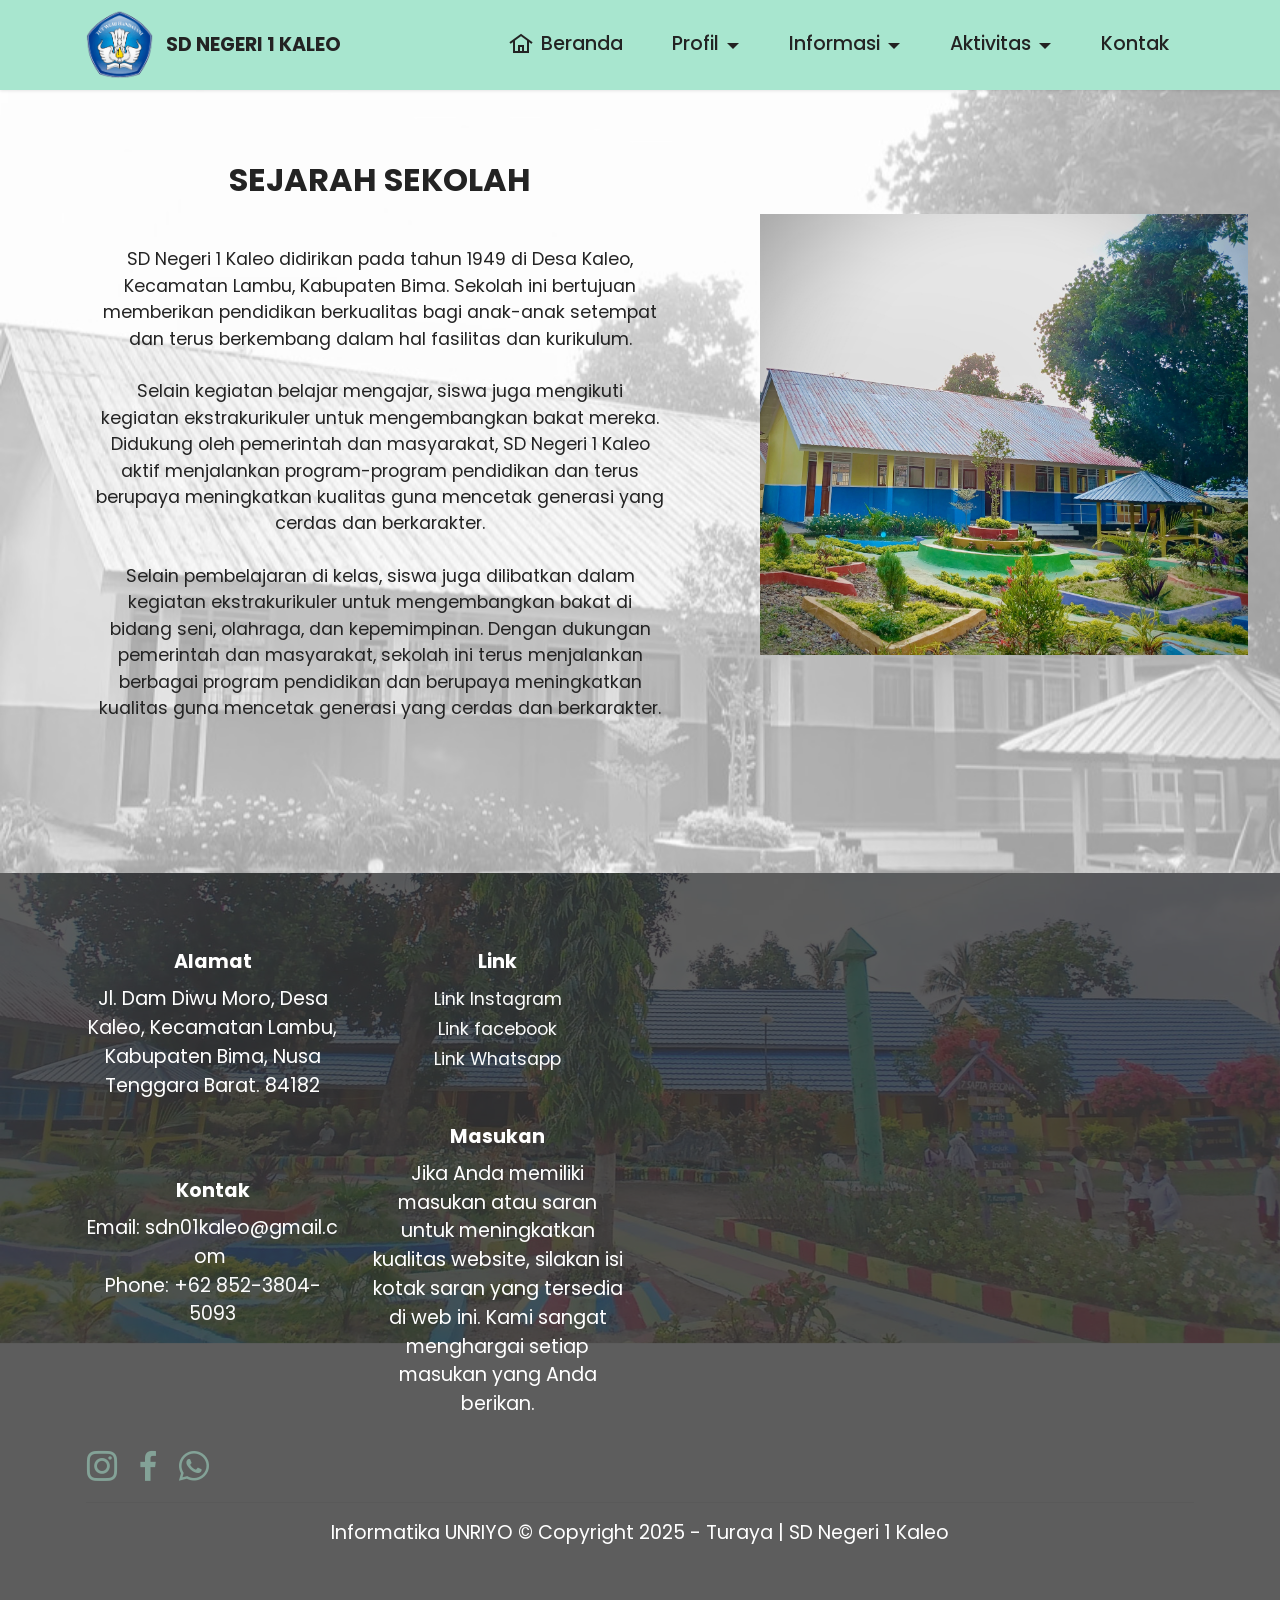
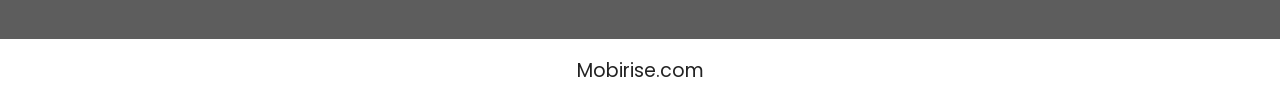
==== commit 3f36a7fd: "create github pages" ====
--- a/page1.html
+++ b/page1.html
@@ -21,7 +21,7 @@
   <link rel="stylesheet" href="assets/theme/css/style.css">
   <link rel="preload" href="https://fonts.googleapis.com/css?family=Poppins:100,100i,200,200i,300,300i,400,400i,500,500i,600,600i,700,700i,800,800i,900,900i&display=swap" as="style" onload="this.onload=null;this.rel='stylesheet'">
   <noscript><link rel="stylesheet" href="https://fonts.googleapis.com/css?family=Poppins:100,100i,200,200i,300,300i,400,400i,500,500i,600,600i,700,700i,800,800i,900,900i&display=swap"></noscript>
-  <link rel="preload" as="style" href="assets/mobirise/css/mbr-additional.css?v=royA44"><link rel="stylesheet" href="assets/mobirise/css/mbr-additional.css?v=royA44" type="text/css">
+  <link rel="preload" as="style" href="assets/mobirise/css/mbr-additional.css?v=YKBwQN"><link rel="stylesheet" href="assets/mobirise/css/mbr-additional.css?v=YKBwQN" type="text/css">
 
   
   
@@ -149,7 +149,7 @@
             </div>
         </div>
     </div>
-</section><section class="display-7" style="padding: 0;align-items: center;justify-content: center;flex-wrap: wrap;    align-content: center;display: flex;position: relative;height: 4rem;"><a href="https://mobiri.se/3966347" style="flex: 1 1;height: 4rem;position: absolute;width: 100%;z-index: 1;"><img alt="" style="height: 4rem;" src="[data-uri]"></a><p style="margin: 0;text-align: center;" class="display-7">&#8204;</p><a style="z-index:1" href="https://mobirise.com/builder/ai-website-builder.html">AI Website Builder</a></section><script src="assets/bootstrap/js/bootstrap.bundle.min.js"></script>  <script src="assets/parallax/jarallax.js"></script>  <script src="assets/smoothscroll/smooth-scroll.js"></script>  <script src="assets/ytplayer/index.js"></script>  <script src="assets/dropdown/js/navbar-dropdown.js"></script>  <script src="assets/theme/js/script.js"></script>  
+</section><section class="display-7" style="padding: 0;align-items: center;justify-content: center;flex-wrap: wrap;    align-content: center;display: flex;position: relative;height: 4rem;"><a href="https://mobiri.se/3966347" style="flex: 1 1;height: 4rem;position: absolute;width: 100%;z-index: 1;"><img alt="" style="height: 4rem;" src="[data-uri]"></a><p style="margin: 0;text-align: center;" class="display-7">&#8204;</p><a style="z-index:1" href="https://mobirise.com">Mobirise.com </a></section><script src="assets/bootstrap/js/bootstrap.bundle.min.js"></script>  <script src="assets/parallax/jarallax.js"></script>  <script src="assets/smoothscroll/smooth-scroll.js"></script>  <script src="assets/ytplayer/index.js"></script>  <script src="assets/dropdown/js/navbar-dropdown.js"></script>  <script src="assets/theme/js/script.js"></script>  
   
   
 </body>
--- a/assets/mobirise/css/mbr-additional.css
+++ b/assets/mobirise/css/mbr-additional.css
@@ -3168,7 +3168,7 @@
 .cid-uRU1jkkaQp .item-img {
   width: 100%;
   height: 100%;
-  height: 300px;
+  height: 400px;
   object-fit: cover;
 }
 .cid-uRU1jkkaQp .item:focus,
--- a/assets/mobirise/css/mbr-additional.css
+++ b/assets/mobirise/css/mbr-additional.css
@@ -3168,7 +3168,7 @@
 .cid-uRU1jkkaQp .item-img {
   width: 100%;
   height: 100%;
-  height: 300px;
+  height: 400px;
   object-fit: cover;
 }
 .cid-uRU1jkkaQp .item:focus,
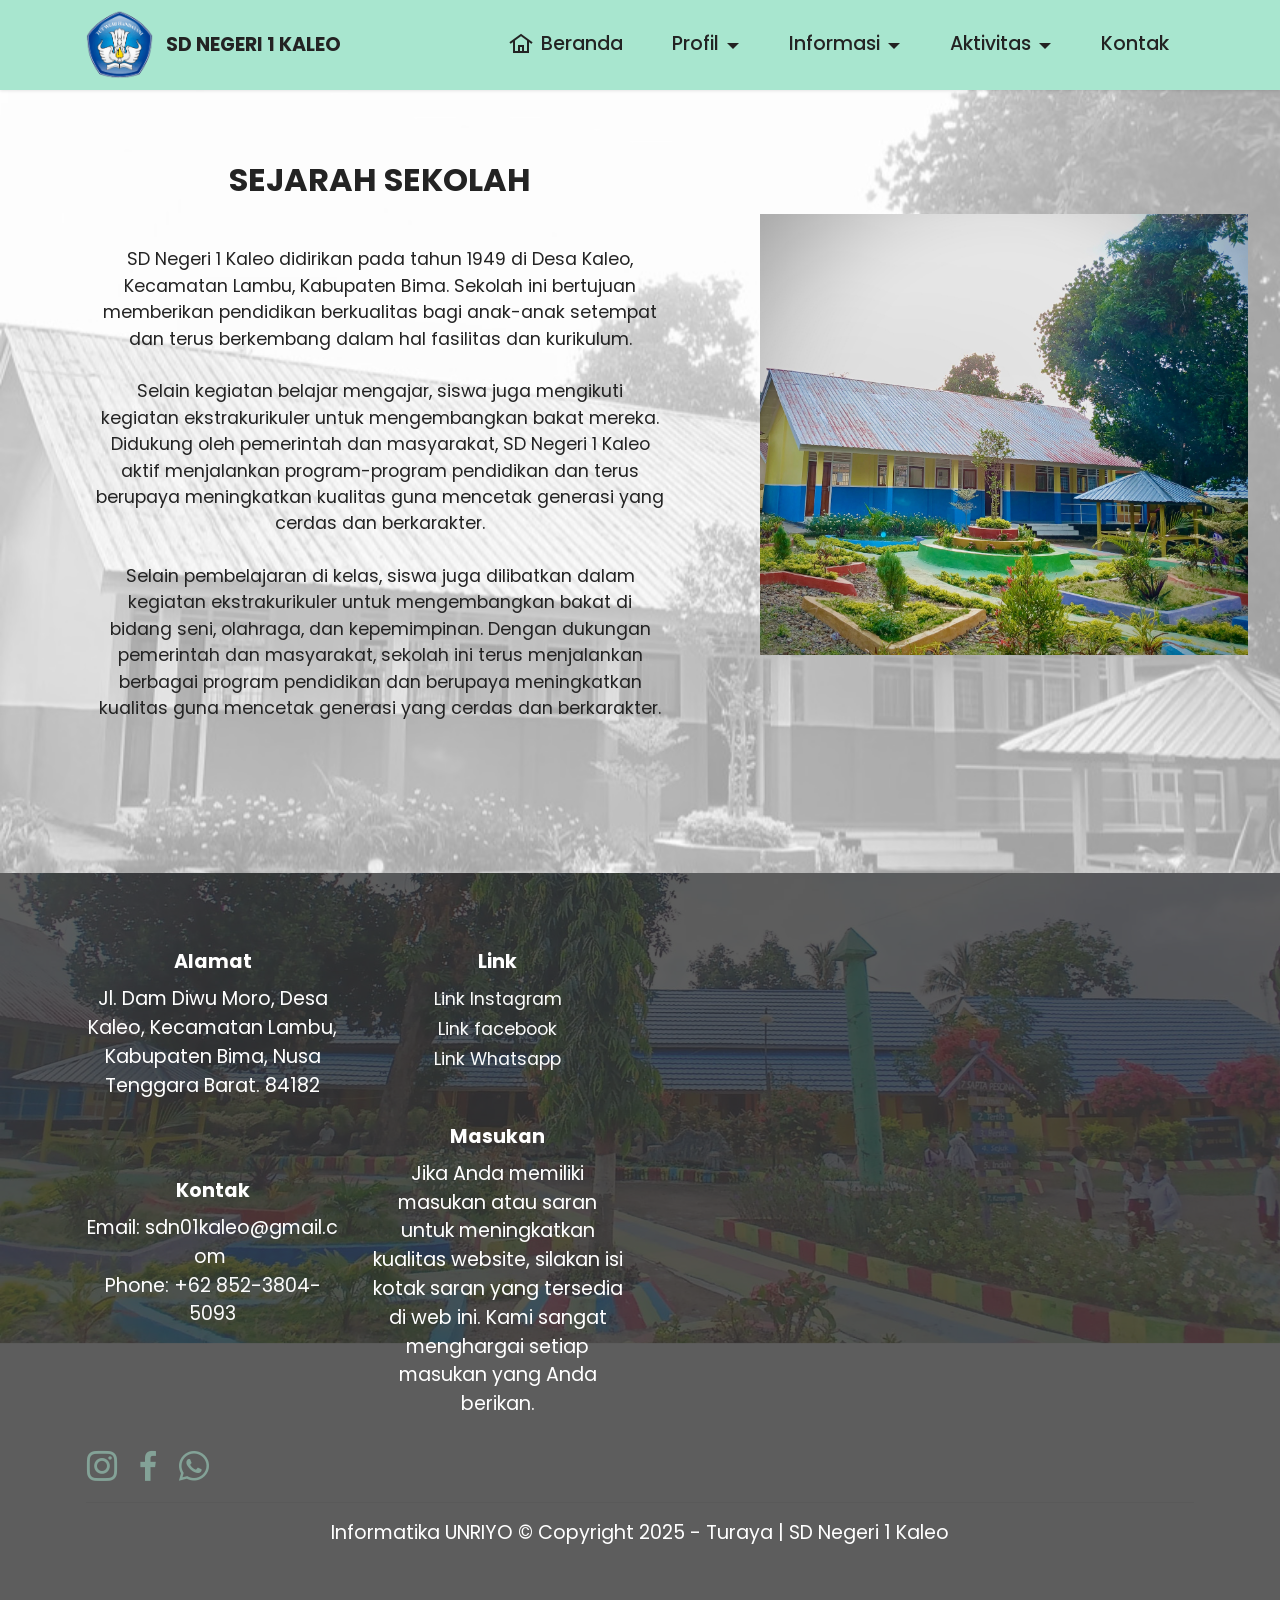
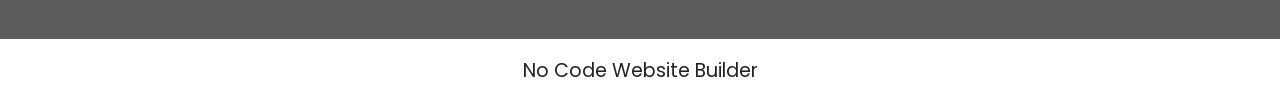
==== commit 967767cc: "create github pages" ====
--- a/page1.html
+++ b/page1.html
@@ -21,7 +21,7 @@
   <link rel="stylesheet" href="assets/theme/css/style.css">
   <link rel="preload" href="https://fonts.googleapis.com/css?family=Poppins:100,100i,200,200i,300,300i,400,400i,500,500i,600,600i,700,700i,800,800i,900,900i&display=swap" as="style" onload="this.onload=null;this.rel='stylesheet'">
   <noscript><link rel="stylesheet" href="https://fonts.googleapis.com/css?family=Poppins:100,100i,200,200i,300,300i,400,400i,500,500i,600,600i,700,700i,800,800i,900,900i&display=swap"></noscript>
-  <link rel="preload" as="style" href="assets/mobirise/css/mbr-additional.css?v=YKBwQN"><link rel="stylesheet" href="assets/mobirise/css/mbr-additional.css?v=YKBwQN" type="text/css">
+  <link rel="preload" as="style" href="assets/mobirise/css/mbr-additional.css?v=fNv7B6"><link rel="stylesheet" href="assets/mobirise/css/mbr-additional.css?v=fNv7B6" type="text/css">
 
   
   
@@ -149,7 +149,7 @@
             </div>
         </div>
     </div>
-</section><section class="display-7" style="padding: 0;align-items: center;justify-content: center;flex-wrap: wrap;    align-content: center;display: flex;position: relative;height: 4rem;"><a href="https://mobiri.se/3966347" style="flex: 1 1;height: 4rem;position: absolute;width: 100%;z-index: 1;"><img alt="" style="height: 4rem;" src="[data-uri]"></a><p style="margin: 0;text-align: center;" class="display-7">&#8204;</p><a style="z-index:1" href="https://mobirise.com">Mobirise.com </a></section><script src="assets/bootstrap/js/bootstrap.bundle.min.js"></script>  <script src="assets/parallax/jarallax.js"></script>  <script src="assets/smoothscroll/smooth-scroll.js"></script>  <script src="assets/ytplayer/index.js"></script>  <script src="assets/dropdown/js/navbar-dropdown.js"></script>  <script src="assets/theme/js/script.js"></script>  
+</section><section class="display-7" style="padding: 0;align-items: center;justify-content: center;flex-wrap: wrap;    align-content: center;display: flex;position: relative;height: 4rem;"><a href="https://mobiri.se/3966347" style="flex: 1 1;height: 4rem;position: absolute;width: 100%;z-index: 1;"><img alt="" style="height: 4rem;" src="[data-uri]"></a><p style="margin: 0;text-align: center;" class="display-7">&#8204;</p><a style="z-index:1" href="https://mobirise.com/builder/no-code-website-builder.html">No Code Website Builder</a></section><script src="assets/bootstrap/js/bootstrap.bundle.min.js"></script>  <script src="assets/parallax/jarallax.js"></script>  <script src="assets/smoothscroll/smooth-scroll.js"></script>  <script src="assets/ytplayer/index.js"></script>  <script src="assets/dropdown/js/navbar-dropdown.js"></script>  <script src="assets/theme/js/script.js"></script>  
   
   
 </body>
